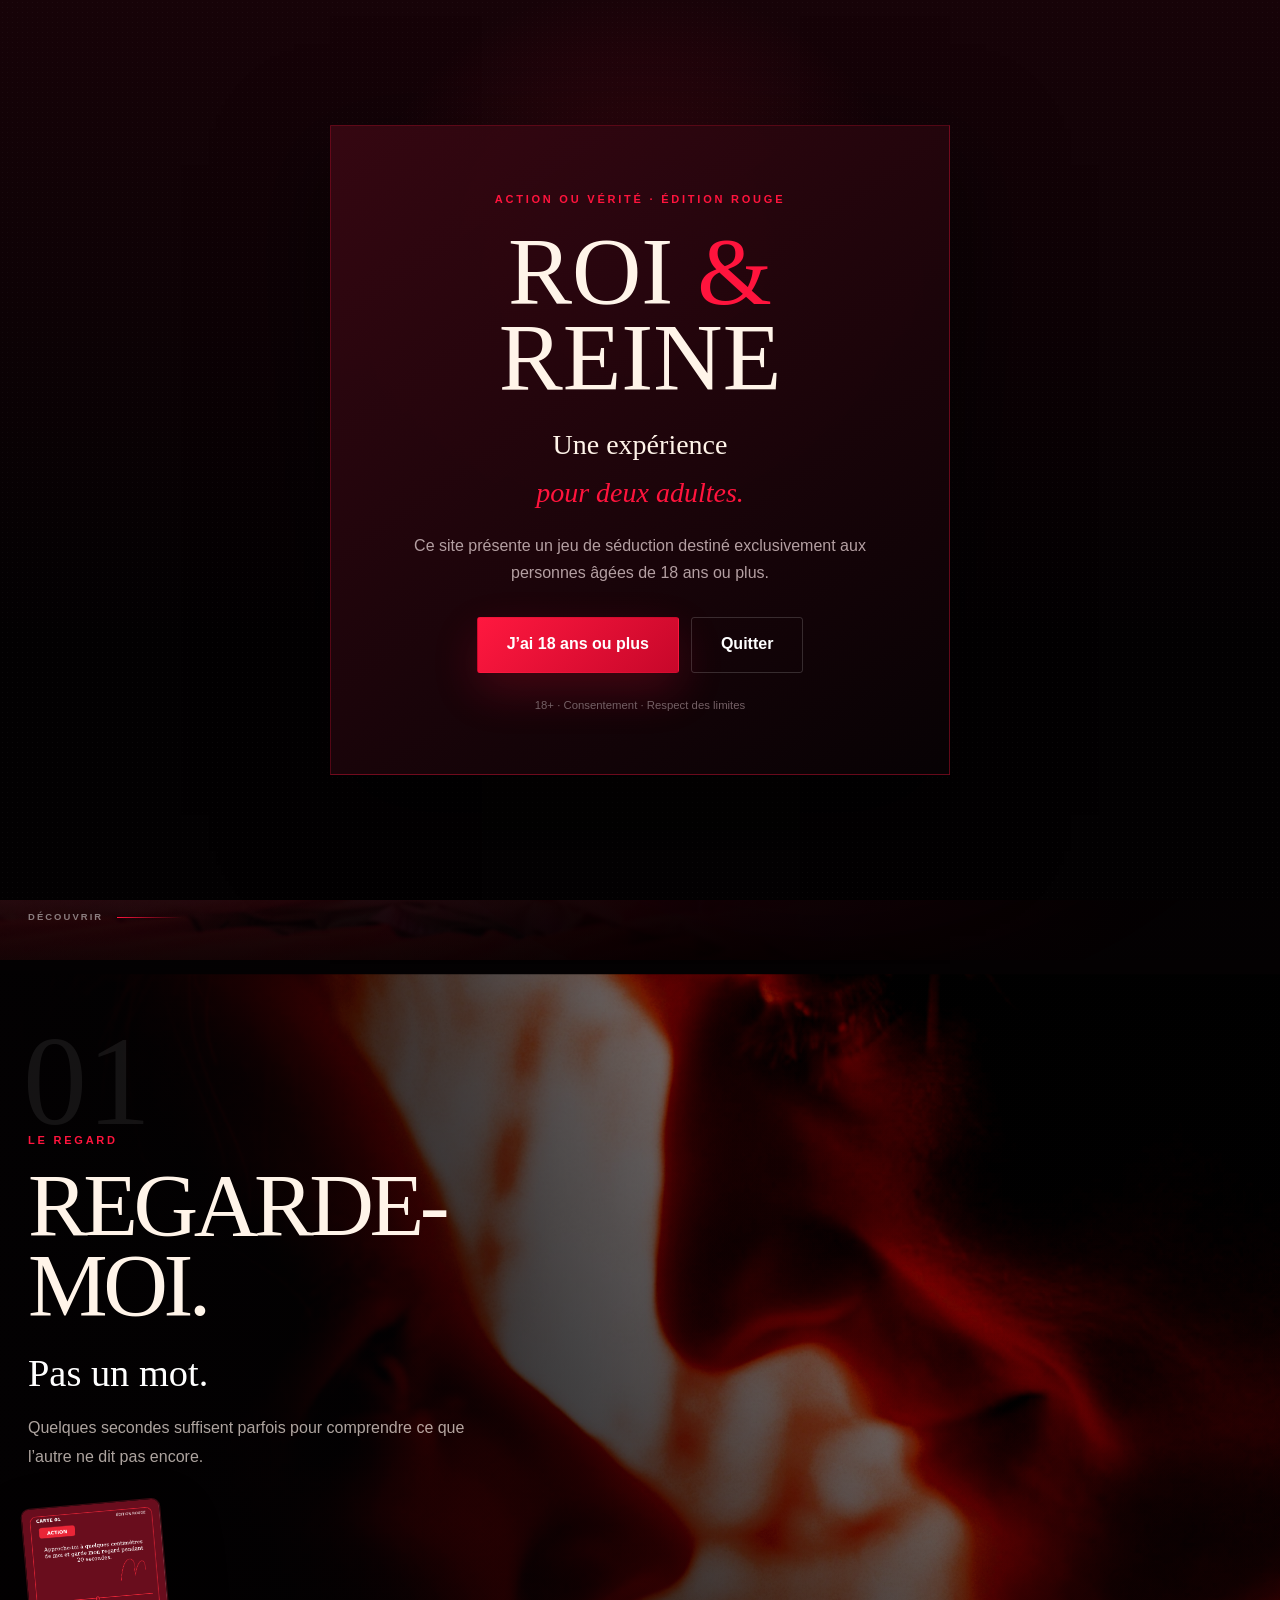
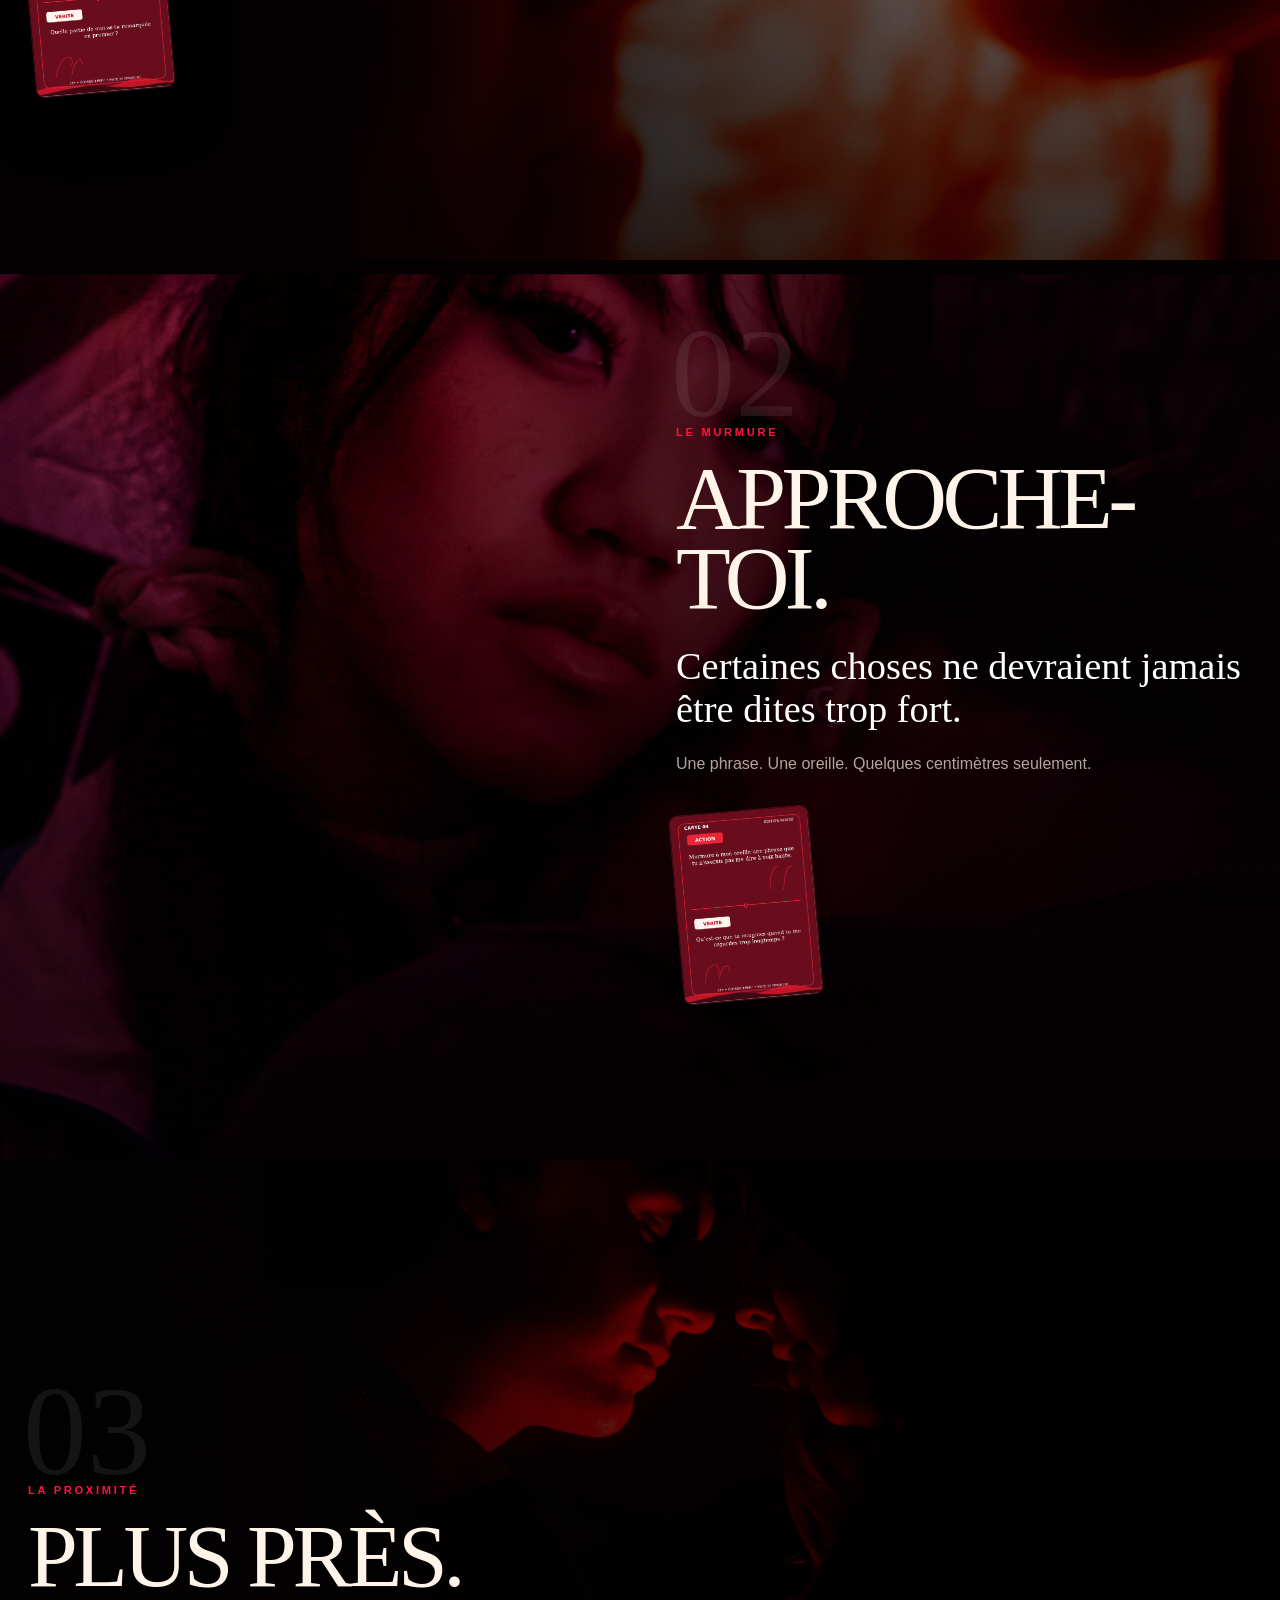
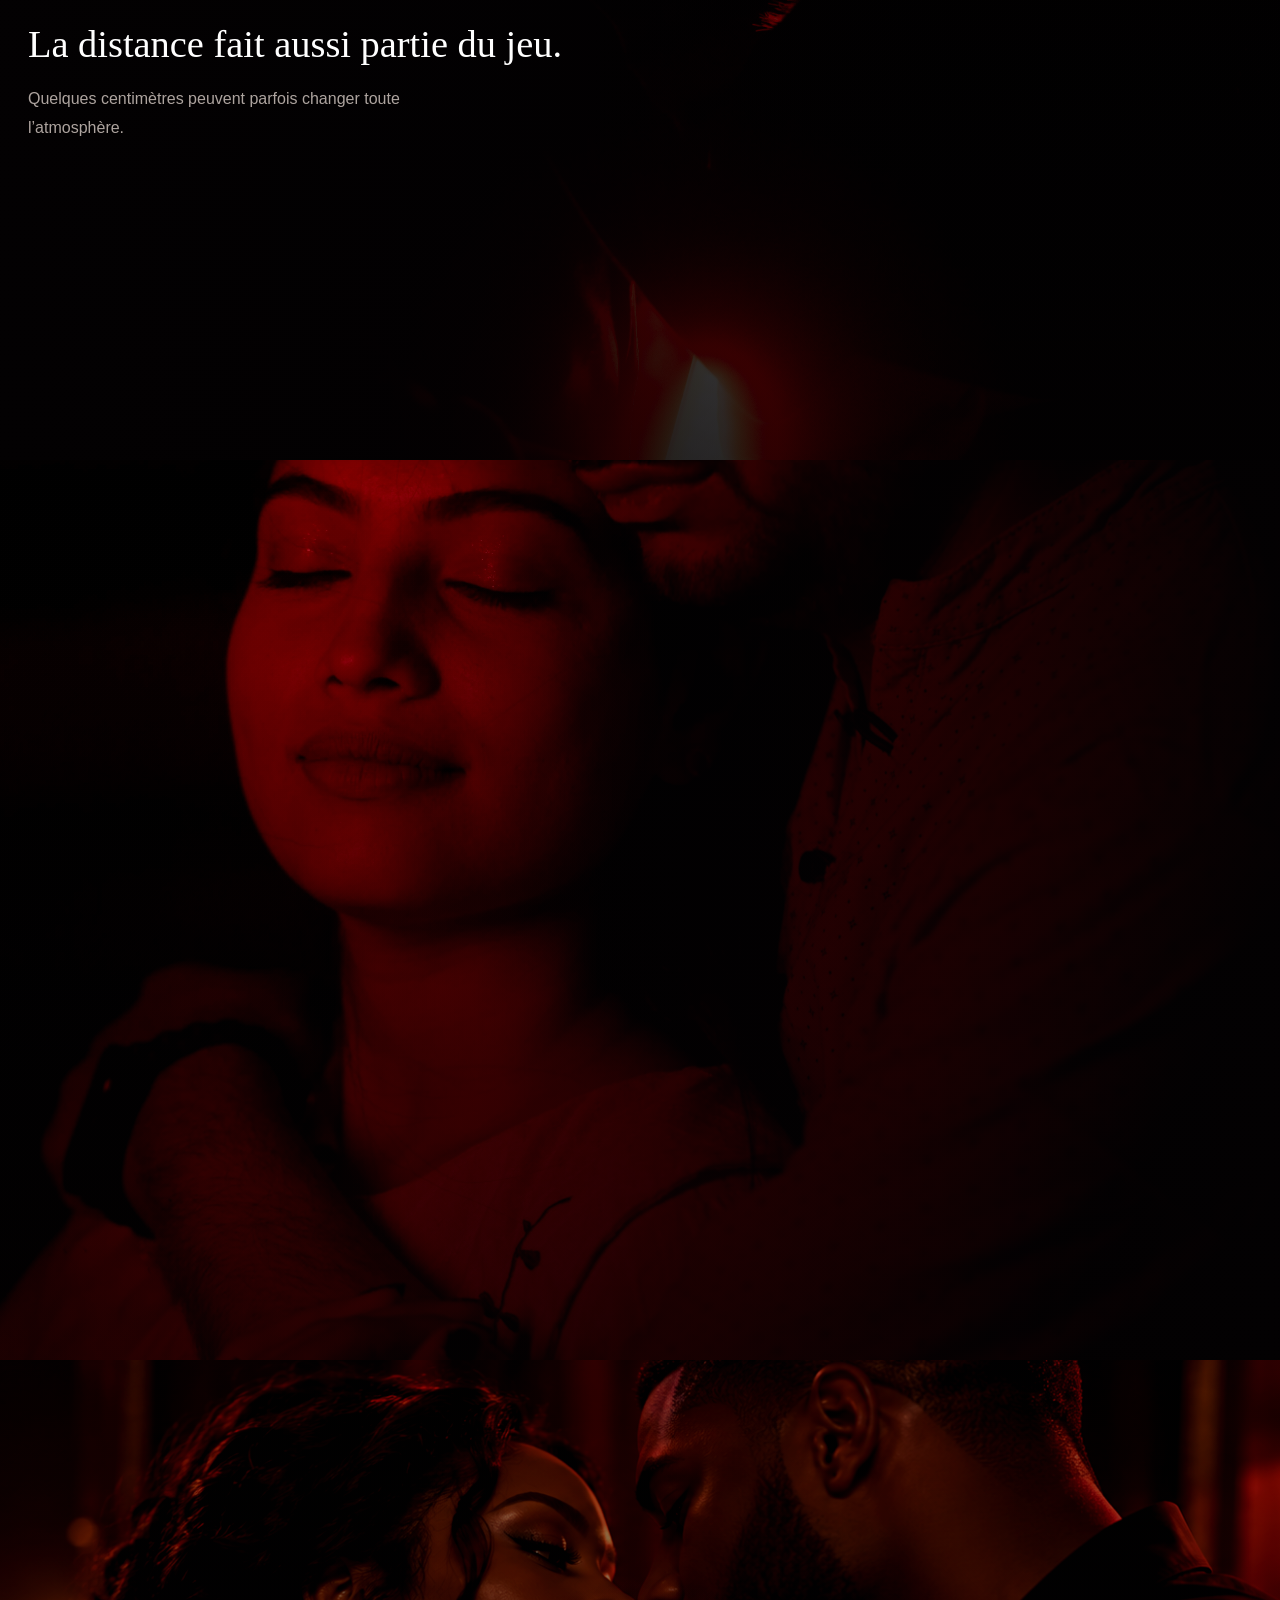
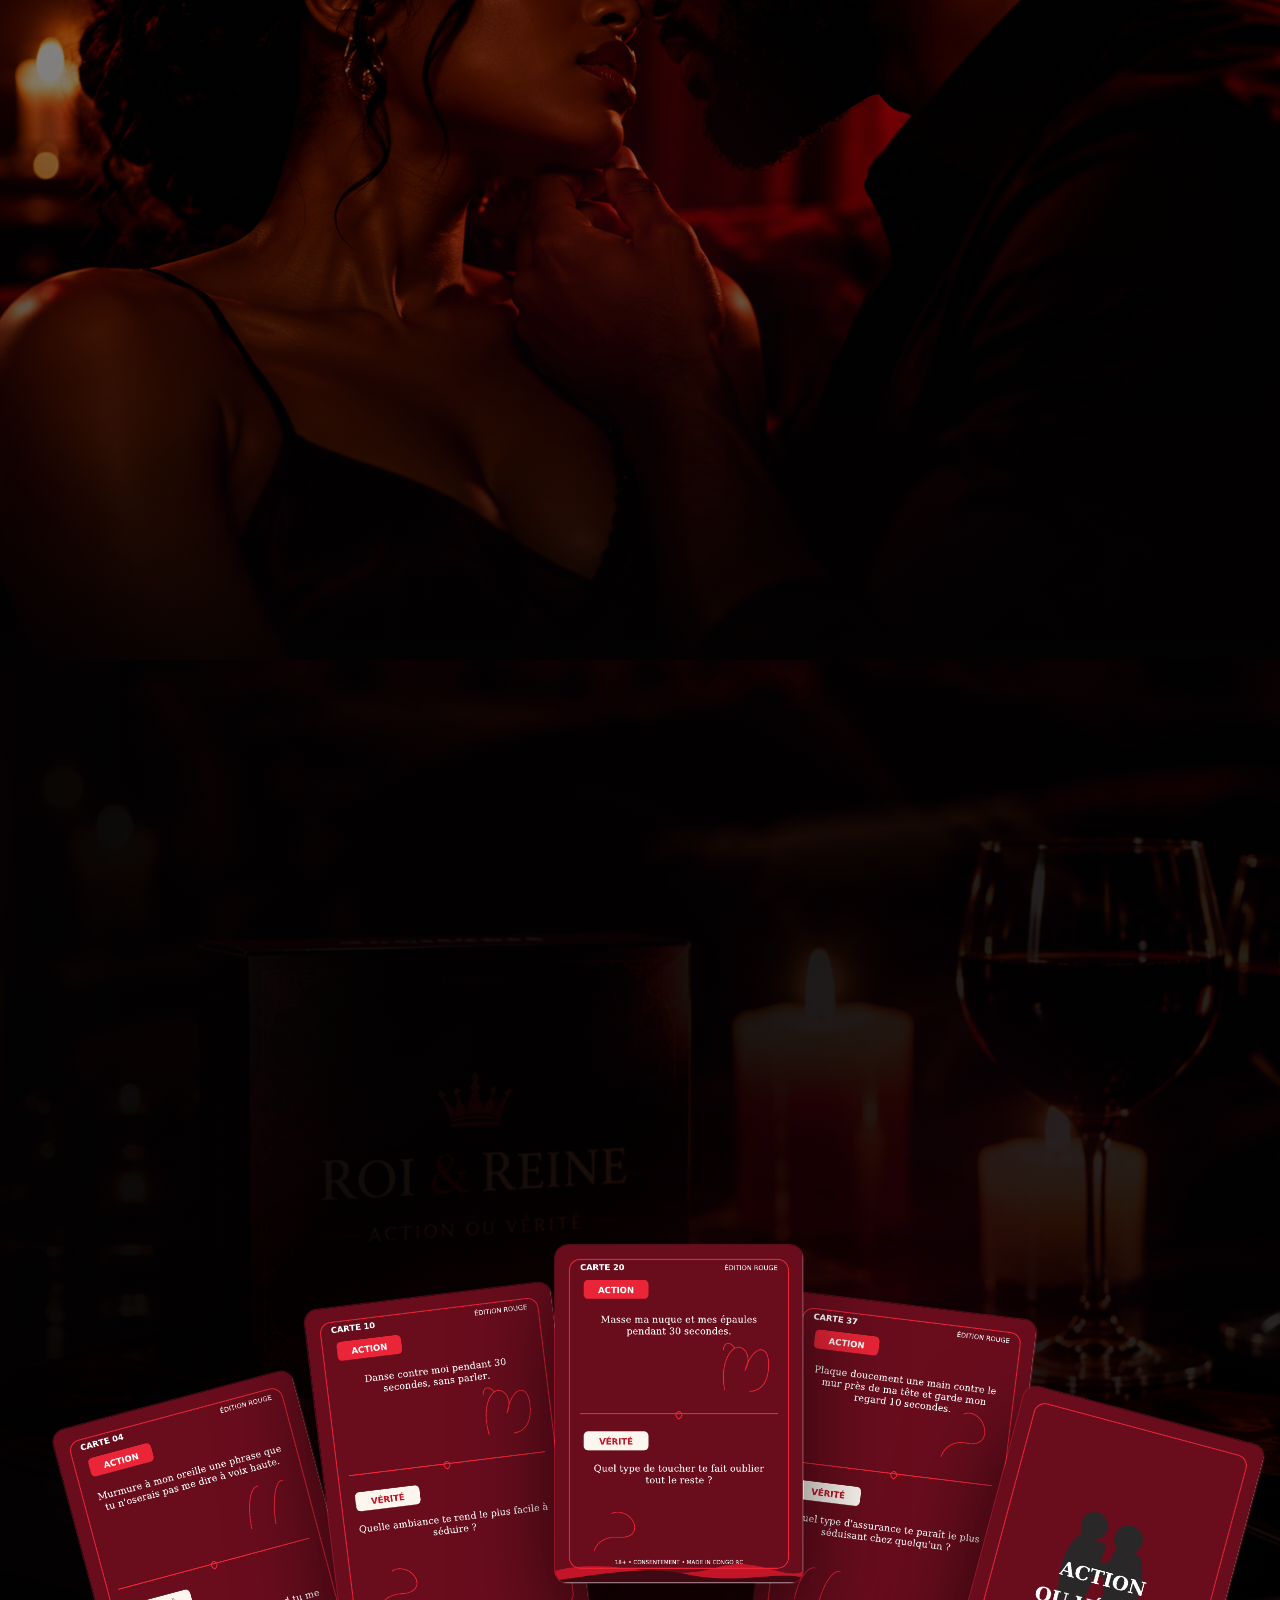
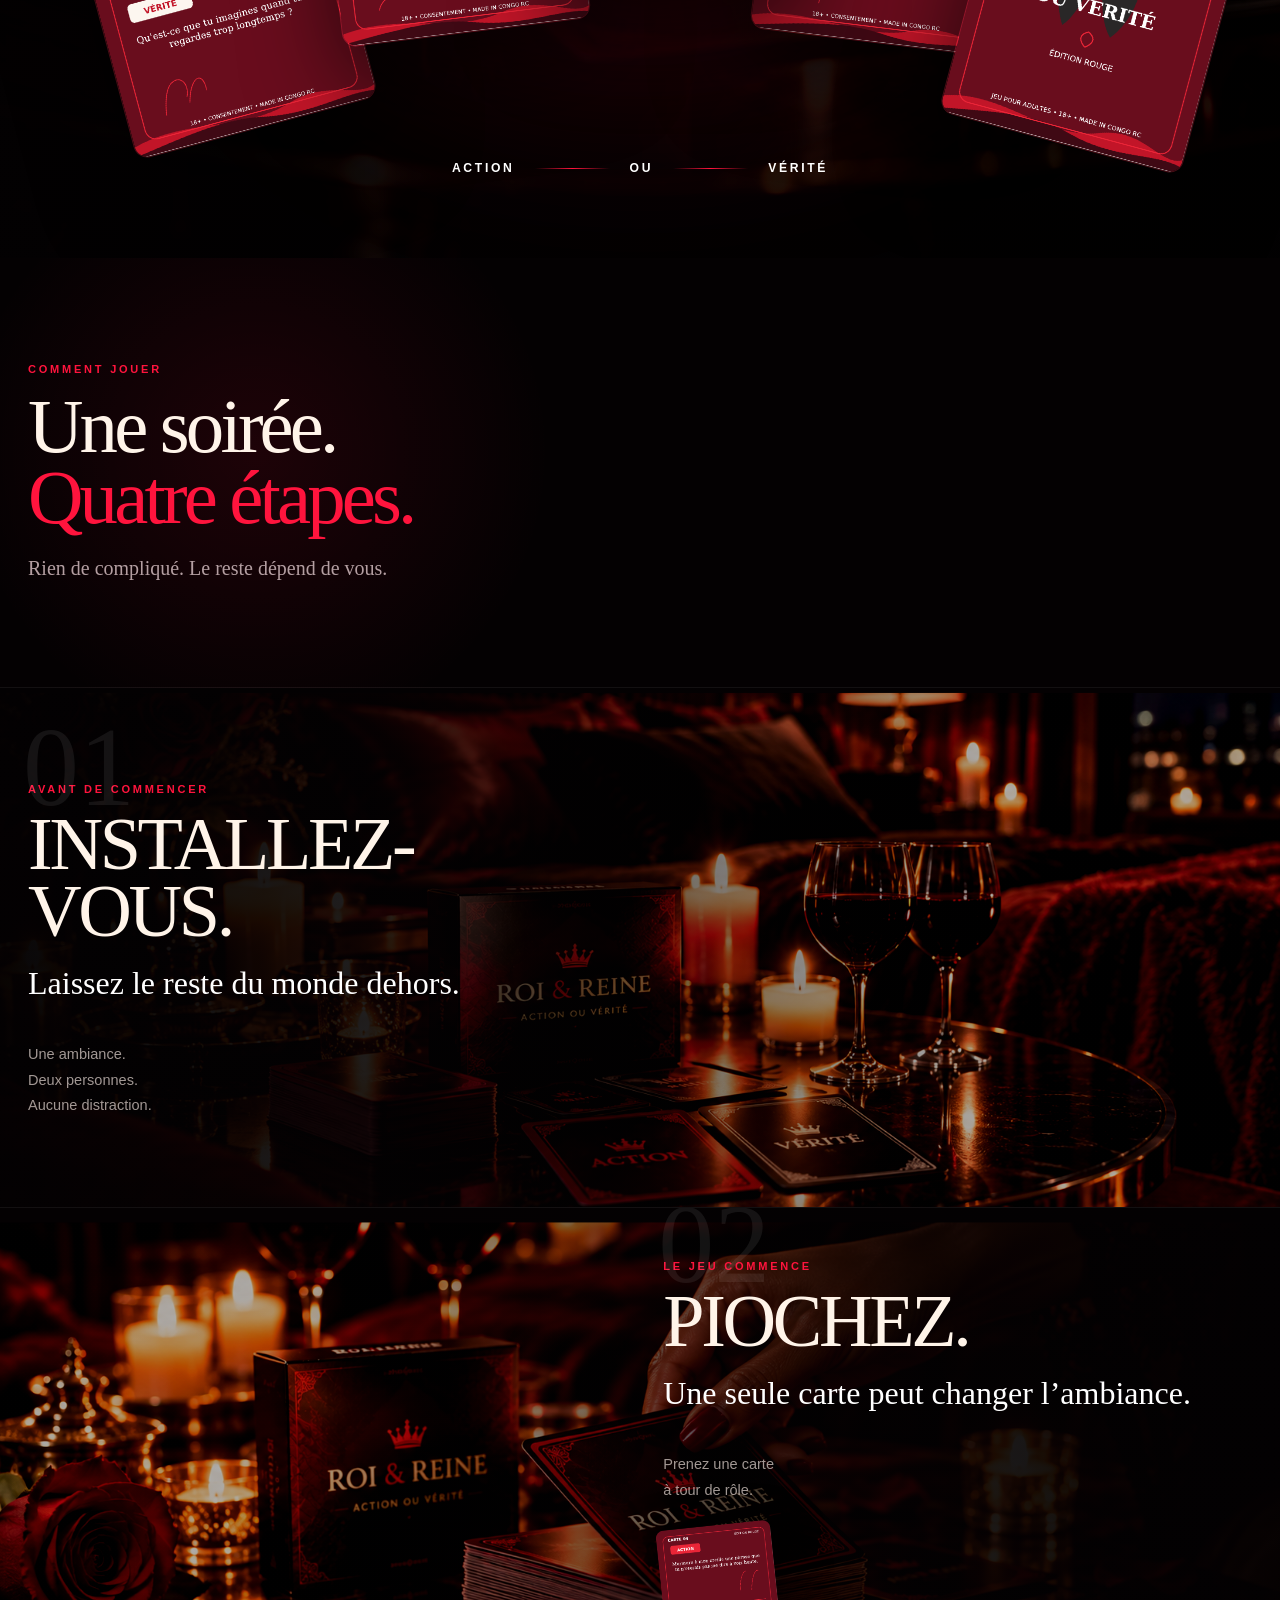
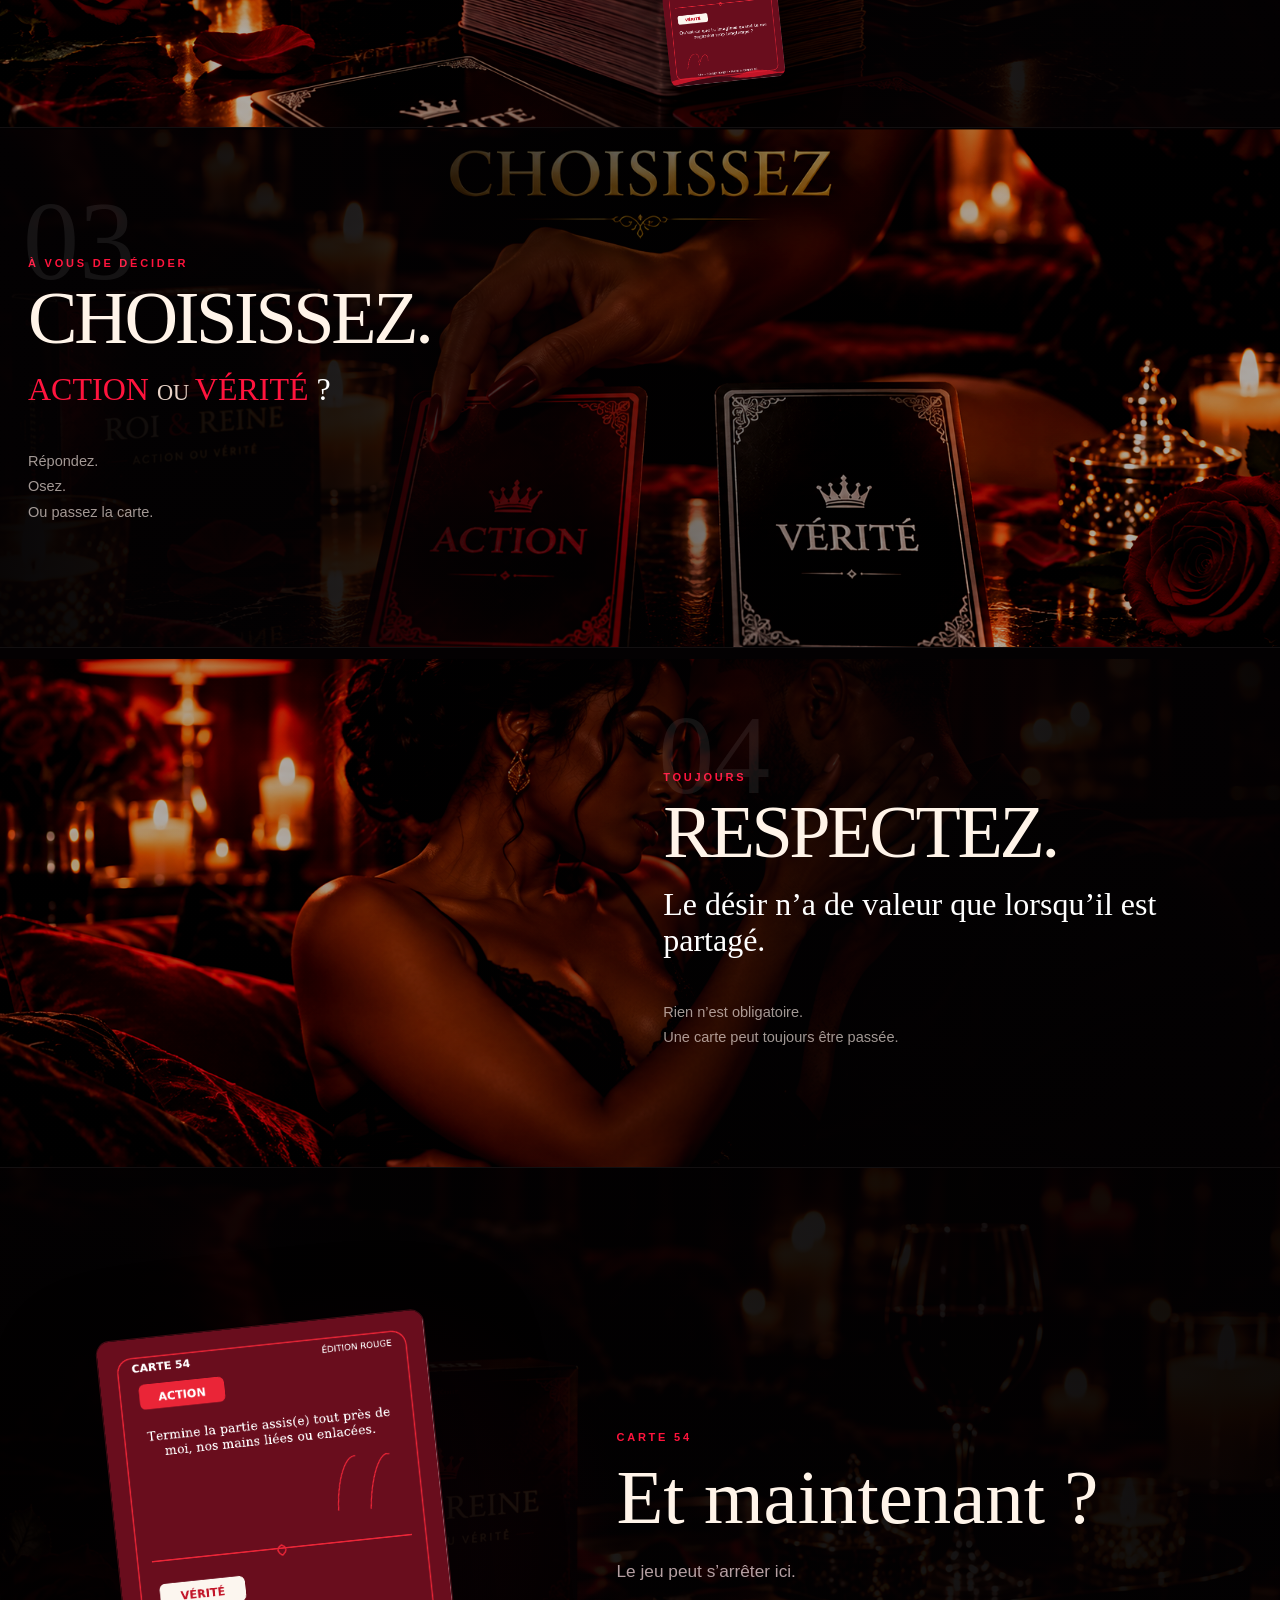
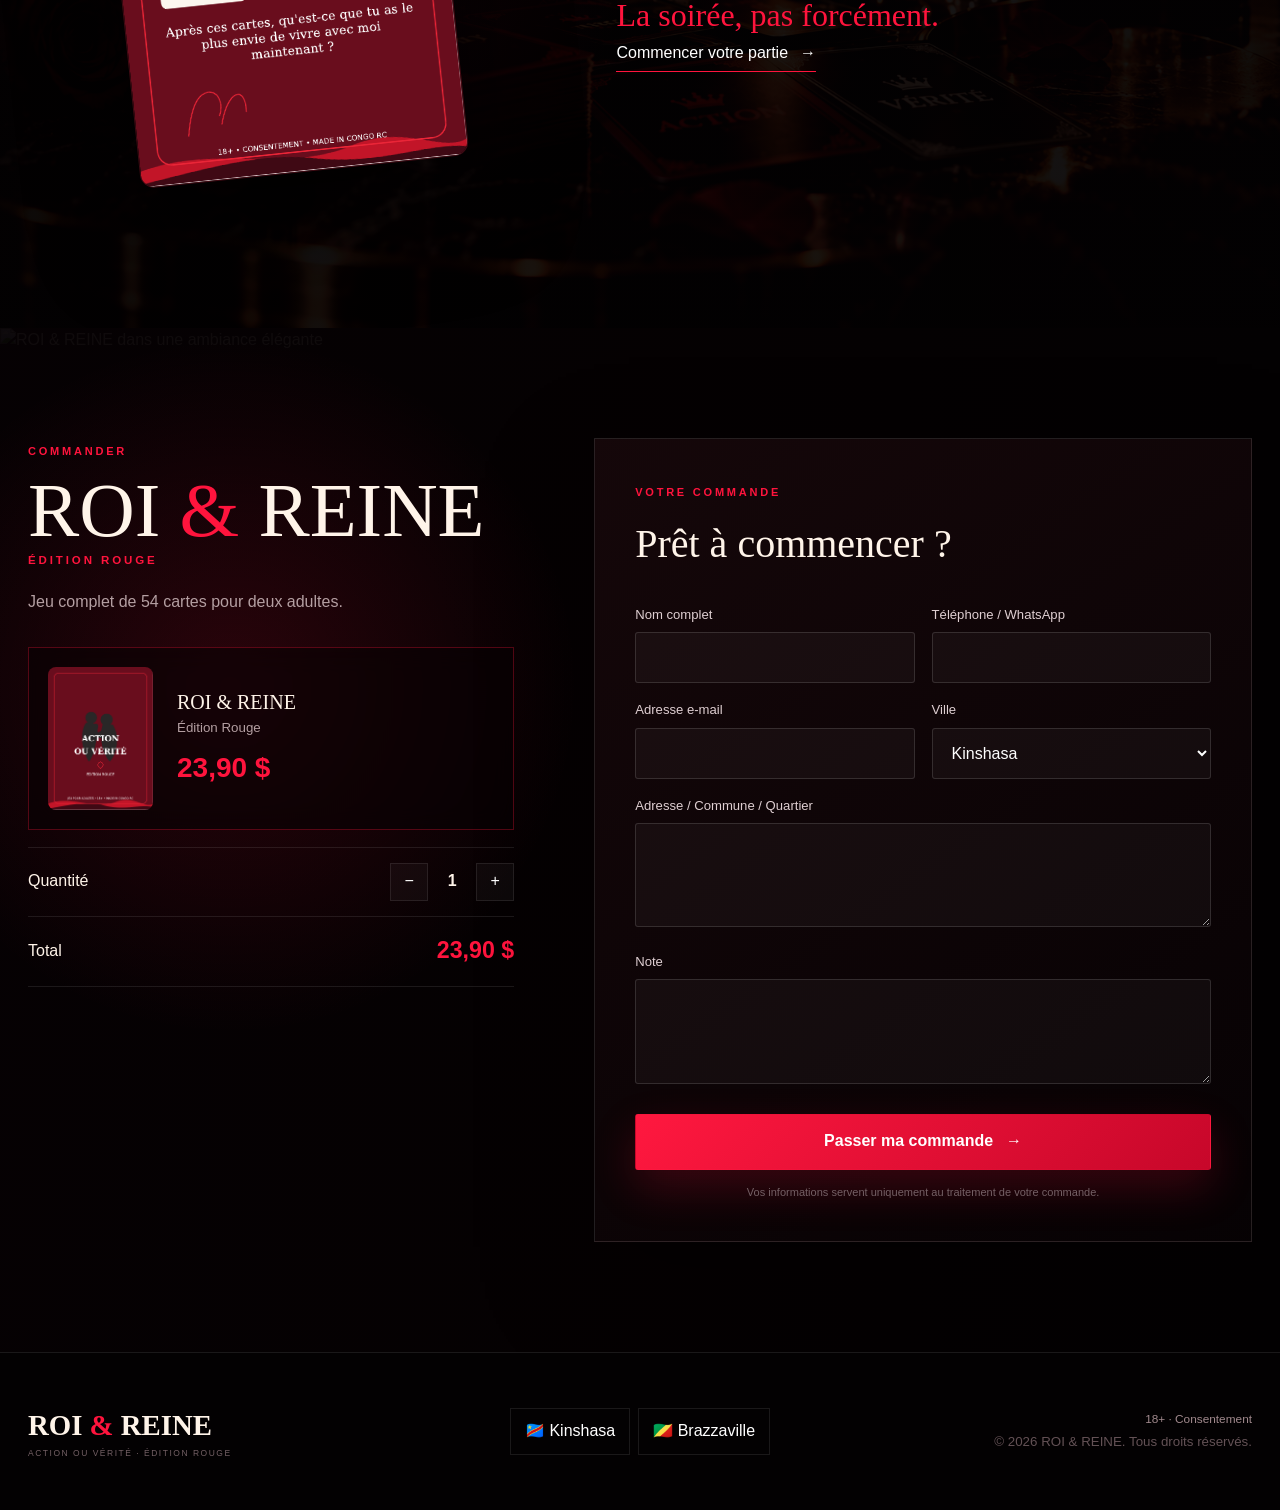
==== index.html @ d7c30ddb "Initial upload ROI & REINE website" ====
<!DOCTYPE html>
<html lang="fr">

<head>

    <meta charset="UTF-8">

    <meta
        name="viewport"
        content="width=device-width, initial-scale=1.0"
    >

    <meta
        name="description"
        content="ROI & REINE — Action ou Vérité, Édition Rouge. Une expérience de séduction pour deux adultes."
    >

    <title>
        ROI & REINE — Édition Rouge
    </title>

    <link
        rel="stylesheet"
        href="style.css"
    >

</head>


<body>


    <!-- =========================================================
         ÉCRAN 18+
    ========================================================== -->

    <div
        class="age-screen"
        id="ageScreen"
    >

        <div class="age-screen-background"></div>

        <div class="age-screen-content">

            <span class="eyebrow">
                ACTION OU VÉRITÉ · ÉDITION ROUGE
            </span>

            <h1>
                ROI
                <span>&</span>
                REINE
            </h1>

            <h2>
                Une expérience
                <em>pour deux adultes.</em>
            </h2>

            <p>
                Ce site présente un jeu de séduction
                destiné exclusivement aux personnes
                âgées de 18 ans ou plus.
            </p>


            <div class="age-buttons">

                <button
                    type="button"
                    id="enterSite"
                    class="button button-red"
                >
                    J’ai 18 ans ou plus
                </button>

                <button
                    type="button"
                    id="leaveSite"
                    class="button button-dark"
                >
                    Quitter
                </button>

            </div>


            <small>
                18+ · Consentement · Respect des limites
            </small>

        </div>

    </div>



    <!-- =========================================================
         NAVIGATION
    ========================================================== -->

    <header
        class="site-header"
        id="siteHeader"
    >


        <a
            href="#accueil"
            class="brand"
        >

            <span class="brand-name">
                ROI
                <strong>&</strong>
                REINE
            </span>

            <span class="brand-edition">
                ACTION OU VÉRITÉ · ÉDITION ROUGE
            </span>

        </a>



        <nav class="desktop-nav">

            <a href="#accueil">
                Accueil
            </a>

            <a href="#regard">
                L’expérience
            </a>

            <a href="#cartes">
                Les cartes
            </a>

            <a href="#jouer">
                Comment jouer
            </a>

            <a href="#commander">
                Commander
            </a>

        </nav>



        <div class="header-actions">

            <button
                type="button"
                id="marketButton"
                class="market-button"
            >
                🇨🇩 Kinshasa
            </button>

            <a
                href="#commander"
                class="header-order-button"
            >
                Commander
            </a>

        </div>



        <button
            type="button"
            id="mobileMenuButton"
            class="mobile-menu-button"
            aria-label="Ouvrir le menu"
        >

            <span></span>
            <span></span>
            <span></span>

        </button>


        <div class="scroll-progress">

            <div id="scrollProgressBar"></div>

        </div>

    </header>



    <!-- =========================================================
         MENU MOBILE
    ========================================================== -->

    <div
        class="mobile-menu"
        id="mobileMenu"
    >

        <div class="mobile-menu-background"></div>


        <div class="mobile-menu-inner">

            <span class="mobile-menu-brand">
                ROI
                <strong>&</strong>
                REINE
            </span>


            <nav>

                <a href="#accueil">
                    <small>01</small>
                    Accueil
                </a>

                <a href="#regard">
                    <small>02</small>
                    L’expérience
                </a>

                <a href="#cartes">
                    <small>03</small>
                    Les cartes
                </a>

                <a href="#jouer">
                    <small>04</small>
                    Comment jouer
                </a>

                <a href="#commander">
                    <small>05</small>
                    Commander
                </a>

            </nav>


            <button
                type="button"
                id="mobileMarketButton"
            >
                🇨🇩 Kinshasa
            </button>

        </div>

    </div>



    <!-- =========================================================
         MARCHÉ
    ========================================================== -->

    <div
        class="market-modal"
        id="marketModal"
    >

        <div class="market-modal-panel">

            <button
                type="button"
                id="marketModalClose"
                class="market-modal-close"
            >
                ×
            </button>


            <span class="eyebrow">
                VOTRE MARCHÉ
            </span>

            <h2>
                Où souhaitez-vous
                recevoir ROI & REINE ?
            </h2>


            <div class="market-grid">


                <button
                    type="button"
                    class="market-choice"
                    data-market="kinshasa"
                >

                    <span class="market-flag">
                        🇨🇩
                    </span>

                    <strong>
                        Kinshasa
                    </strong>

                    <small>
                        République démocratique du Congo
                    </small>

                    <b>
                        23,90 $
                    </b>

                </button>



                <button
                    type="button"
                    class="market-choice"
                    data-market="brazzaville"
                >

                    <span class="market-flag">
                        🇨🇬
                    </span>

                    <strong>
                        Brazzaville
                    </strong>

                    <small>
                        République du Congo
                    </small>

                    <b>
                        13 500 F CFA
                    </b>

                </button>


            </div>

        </div>

    </div>



    <main>


        <!-- =====================================================
             HERO
        ====================================================== -->

        <section
            class="hero"
            id="accueil"
        >


            <div class="full-background">

                <img
                    src="images/hero-couple.jpg"
                    alt="Couple adulte dans une ambiance de séduction"
                >

            </div>


            <div class="hero-overlay"></div>
            <div class="red-light"></div>


            <div class="hero-content">

                <span class="eyebrow">
                    ACTION OU VÉRITÉ · ÉDITION ROUGE
                </span>


                <h1>

                    Ce soir,

                    <span>
                        ne dites
                        pas tout.
                    </span>

                    <em>
                        Jouez.
                    </em>

                </h1>


                <p>
                    54 cartes conçues pour provoquer
                    des regards, des confidences,
                    de la proximité et ces moments
                    que l’on n’ose pas toujours créer soi-même.
                </p>


                <div class="hero-actions">

                    <a
                        href="#commander"
                        class="button button-red"
                    >
                        Commander le jeu
                        <span>→</span>
                    </a>

                    <a
                        href="#regard"
                        class="text-link"
                    >
                        Entrer dans l’expérience
                    </a>

                </div>


                <div class="hero-details">

                    <span>
                        54 cartes
                    </span>

                    <span>
                        2 adultes
                    </span>

                    <span>
                        18+
                    </span>

                    <span>
                        Consentement
                    </span>

                </div>

            </div>



            <div class="hero-cards">

                <img
                    src="images/cards/carte-01-regard.png"
                    class="hero-card hero-card-front"
                    alt="Carte ROI & REINE"
                >

                <img
                    src="images/cards/verso-carte.png"
                    class="hero-card hero-card-back"
                    alt="Verso ROI & REINE"
                >

            </div>



            <div class="scroll-indicator">

                <span>
                    DÉCOUVRIR
                </span>

                <i></i>

            </div>


        </section>



        <!-- =====================================================
             REGARD
        ====================================================== -->

        <section
            class="experience-scene scene-left"
            id="regard"
        >


            <div class="full-background">

                <img
                    src="images/regard.jpg"
                    alt="Deux adultes se regardant intensément"
                >

            </div>


            <div class="scene-overlay"></div>


            <div class="scene-content">

                <span class="scene-number">
                    01
                </span>

                <span class="eyebrow">
                    LE REGARD
                </span>

                <h2>
                    REGARDE-MOI.
                </h2>

                <p class="scene-main">
                    Pas un mot.
                </p>

                <p class="scene-description">
                    Quelques secondes suffisent parfois
                    pour comprendre ce que l’autre
                    ne dit pas encore.
                </p>


                <img
                    src="images/cards/carte-01-regard.png"
                    class="scene-real-card"
                    alt="Carte Regard ROI & REINE"
                >

            </div>


        </section>



        <!-- =====================================================
             MURMURE
        ====================================================== -->

        <section
            class="experience-scene scene-right"
            id="murmure"
        >


            <div class="full-background">

                <img
                    src="images/murmure.jpg"
                    alt="Murmure entre deux adultes"
                >

            </div>


            <div class="scene-overlay"></div>


            <div class="scene-content">

                <span class="scene-number">
                    02
                </span>

                <span class="eyebrow">
                    LE MURMURE
                </span>

                <h2>
                    APPROCHE-TOI.
                </h2>

                <p class="scene-main">
                    Certaines choses
                    ne devraient jamais
                    être dites trop fort.
                </p>

                <p class="scene-description">
                    Une phrase.
                    Une oreille.
                    Quelques centimètres seulement.
                </p>


                <img
                    src="images/cards/carte-04-murmure.png"
                    class="scene-real-card"
                    alt="Carte Murmure ROI & REINE"
                >

            </div>


        </section>



        <!-- =====================================================
             PROXIMITÉ
        ====================================================== -->

        <section
            class="experience-scene scene-left"
            id="proximite"
        >


            <div class="full-background">

                <img
                    src="images/proximite.jpg"
                    alt="Deux adultes très proches"
                >

            </div>


            <div class="scene-overlay"></div>


            <div class="scene-content">

                <span class="scene-number">
                    03
                </span>

                <span class="eyebrow">
                    LA PROXIMITÉ
                </span>

                <h2>
                    PLUS PRÈS.
                </h2>

                <p class="scene-main">
                    La distance
                    fait aussi partie du jeu.
                </p>

                <p class="scene-description">
                    Quelques centimètres
                    peuvent parfois changer
                    toute l’atmosphère.
                </p>

            </div>


        </section>



        <!-- =====================================================
             TOUCHER
        ====================================================== -->

        <section
            class="experience-scene scene-right"
            id="toucher"
        >


            <div class="full-background">

                <img
                    src="images/toucher.jpg"
                    alt="Geste tendre entre deux adultes"
                >

            </div>


            <div class="scene-overlay"></div>


            <div class="scene-content">

                <span class="scene-number">
                    04
                </span>

                <span class="eyebrow">
                    LE TOUCHER
                </span>

                <h2>
                    LENTEMENT.
                </h2>

                <p class="scene-main">
                    Le geste compte
                    autant que l’endroit.
                </p>

                <p class="scene-description">
                    Une main.
                    Une nuque.
                    Une épaule.
                    Et quelques secondes de plus.
                </p>


                <img
                    src="images/cards/carte-20-massage.png"
                    class="scene-real-card"
                    alt="Carte Toucher ROI & REINE"
                >

            </div>


        </section>



        <!-- =====================================================
             TENSION
        ====================================================== -->

        <section
            class="experience-scene scene-center"
            id="tension"
        >


            <div class="full-background">

                <img
                    src="images/tension.png"
                    alt="Deux adultes juste avant un baiser"
                >

            </div>


            <div class="scene-overlay"></div>


            <div class="scene-content">

                <span class="scene-number">
                    05
                </span>

                <span class="eyebrow">
                    LA TENSION
                </span>

                <h2>
                    PAS ENCORE.
                </h2>

                <p class="scene-main">
                    Parfois,
                    l’instant juste avant
                    est le plus puissant.
                </p>

                <p class="scene-description">
                    Laissez la carte décider
                    combien de temps
                    vous devrez encore attendre.
                </p>

            </div>


        </section>



        <!-- =====================================================
             LES CARTES
        ====================================================== -->

        <section
            class="cards-section"
            id="cartes"
        >


            <div class="full-background">

                <img
                    src="images/cartes-table.png"
                    alt="Cartes ROI & REINE posées dans une ambiance de soirée"
                >

            </div>


            <div class="cards-section-overlay"></div>


            <div class="cards-intro">

                <span class="eyebrow">
                    LE JEU
                </span>

                <h2>

                    54 cartes.

                    <span>
                        Aucune soirée identique.
                    </span>

                </h2>

                <p>
                    Chaque carte contient
                    une Action et une Vérité.

                    À vous de choisir
                    jusqu’où vous souhaitez
                    laisser la partie avancer.
                </p>

            </div>



            <div class="cards-fan">

                <img
                    src="images/cards/carte-04-murmure.png"
                    class="fan-card fan-card-1"
                    alt="Carte 04"
                >

                <img
                    src="images/cards/carte-10-danse.png"
                    class="fan-card fan-card-2"
                    alt="Carte 10"
                >

                <img
                    src="images/cards/carte-20-massage.png"
                    class="fan-card fan-card-3"
                    alt="Carte 20"
                >

                <img
                    src="images/cards/carte-37-regard-mur.png"
                    class="fan-card fan-card-4"
                    alt="Carte 37"
                >

                <img
                    src="images/cards/verso-carte.png"
                    class="fan-card fan-card-5"
                    alt="Verso ROI & REINE"
                >

            </div>


            <div class="cards-signature">

                <span>
                    ACTION
                </span>

                <i></i>

                <span>
                    OU
                </span>

                <i></i>

                <span>
                    VÉRITÉ
                </span>

            </div>


        </section>



        <!-- =====================================================
             COMMENT JOUER
        ====================================================== -->

        <section
            class="how-section"
            id="jouer"
        >


            <header class="how-header">


                <span class="eyebrow">
                    COMMENT JOUER
                </span>


                <h2>
                    Une soirée.
                    <span>
                        Quatre étapes.
                    </span>
                </h2>


                <p>
                    Rien de compliqué.
                    Le reste dépend de vous.
                </p>


            </header>



            <!-- =================================================
                 01 — INSTALLEZ-VOUS
            ================================================== -->

            <article class="how-row how-row-left">


                <div class="how-photo">

                    <img
                        src="images/installez-vous.png"
                        alt="Ambiance préparée pour jouer à ROI & REINE"
                    >

                </div>


                <div class="how-row-overlay"></div>


                <div class="how-copy">

                    <span class="how-number">
                        01
                    </span>

                    <span class="eyebrow">
                        AVANT DE COMMENCER
                    </span>

                    <h3>
                        INSTALLEZ-VOUS.
                    </h3>

                    <p>
                        Laissez le reste
                        du monde dehors.
                    </p>

                    <small>
                        Une ambiance.
                        Deux personnes.
                        Aucune distraction.
                    </small>

                </div>


            </article>



            <!-- =================================================
                 02 — PIOCHEZ
            ================================================== -->

            <article class="how-row how-row-right">


                <div class="how-photo">

                    <img
                        src="images/piochez.png"
                        alt="Main piochant une carte ROI & REINE"
                    >

                </div>


                <div class="how-row-overlay"></div>


                <div class="how-copy">

                    <span class="how-number">
                        02
                    </span>

                    <span class="eyebrow">
                        LE JEU COMMENCE
                    </span>

                    <h3>
                        PIOCHEZ.
                    </h3>

                    <p>
                        Une seule carte
                        peut changer l’ambiance.
                    </p>

                    <small>
                        Prenez une carte
                        à tour de rôle.
                    </small>


                    <img
                        src="images/cards/carte-04-murmure.png"
                        class="how-real-card"
                        alt="Carte ROI & REINE"
                    >

                </div>


            </article>



            <!-- =================================================
                 03 — CHOISISSEZ
            ================================================== -->

            <article class="how-row how-row-left">


                <div class="how-photo">

                    <img
                        src="images/choisissez.png"
                        alt="Choix Action ou Vérité"
                    >

                </div>


                <div class="how-row-overlay"></div>


                <div class="how-copy">

                    <span class="how-number">
                        03
                    </span>

                    <span class="eyebrow">
                        À VOUS DE DÉCIDER
                    </span>

                    <h3>
                        CHOISISSEZ.
                    </h3>

                    <p class="choice-question">

                        <strong>
                            ACTION
                        </strong>

                        <span>
                            OU
                        </span>

                        <strong>
                            VÉRITÉ
                        </strong>

                        ?

                    </p>

                    <small>
                        Répondez.
                        Osez.
                        Ou passez la carte.
                    </small>

                </div>


            </article>



            <!-- =================================================
                 04 — RESPECTEZ
            ================================================== -->

            <article class="how-row how-row-right">


                <div class="how-photo">

                    <img
                        src="images/respectez.png"
                        alt="Deux adultes partageant un moment de proximité"
                    >

                </div>


                <div class="how-row-overlay"></div>


                <div class="how-copy">

                    <span class="how-number">
                        04
                    </span>

                    <span class="eyebrow">
                        TOUJOURS
                    </span>

                    <h3>
                        RESPECTEZ.
                    </h3>

                    <p>
                        Le désir n’a de valeur
                        que lorsqu’il est partagé.
                    </p>

                    <small>
                        Rien n’est obligatoire.
                        Une carte peut toujours être passée.
                    </small>

                </div>


            </article>


        </section>



        <!-- =====================================================
             CARTE 54
        ====================================================== -->

        <section class="final-section">


            <div class="full-background">

                <img
                    src="images/fin-soiree.png"
                    alt="Ambiance de fin de soirée"
                >

            </div>


            <div class="final-overlay"></div>



            <div class="final-card">

                <img
                    src="images/cards/carte-54-fin-partie.png"
                    alt="Carte 54 ROI & REINE"
                >

            </div>



            <div class="final-content">

                <span class="eyebrow">
                    CARTE 54
                </span>

                <h2>
                    Et maintenant ?
                </h2>

                <p>
                    Le jeu peut s’arrêter ici.
                </p>

                <strong>
                    La soirée, pas forcément.
                </strong>

                <a
                    href="#commander"
                    class="text-link"
                >
                    Commencer votre partie
                    <span>→</span>
                </a>

            </div>


        </section>



        <!-- =====================================================
             COMMANDE
        ====================================================== -->

        <section
            class="order-section"
            id="commander"
        >


            <div class="full-background">

                <img
                    src="images/commander.jpg"
                    alt="ROI & REINE dans une ambiance élégante"
                >

            </div>


            <div class="order-overlay"></div>



            <div class="order-product">


                <span class="eyebrow">
                    COMMANDER
                </span>


                <h2>
                    ROI
                    <span>&</span>
                    REINE
                </h2>


                <h3>
                    ÉDITION ROUGE
                </h3>


                <p>
                    Jeu complet de 54 cartes
                    pour deux adultes.
                </p>



                <div class="product-card">

                    <img
                        src="images/cards/verso-carte.png"
                        alt="ROI & REINE Édition Rouge"
                    >

                    <div>

                        <span>
                            ROI & REINE
                        </span>

                        <small>
                            Édition Rouge
                        </small>

                        <strong id="productPrice">
                            23,90 $
                        </strong>

                    </div>

                </div>



                <div class="quantity-line">

                    <span>
                        Quantité
                    </span>

                    <div>

                        <button
                            type="button"
                            id="decreaseQuantity"
                        >
                            −
                        </button>

                        <strong id="quantityValue">
                            1
                        </strong>

                        <button
                            type="button"
                            id="increaseQuantity"
                        >
                            +
                        </button>

                    </div>

                </div>



                <div class="total-line">

                    <span>
                        Total
                    </span>

                    <strong id="orderTotal">
                        23,90 $
                    </strong>

                </div>


            </div>



            <form
                class="order-form"
                id="orderForm"
            >


                <span class="eyebrow">
                    VOTRE COMMANDE
                </span>


                <h3>
                    Prêt à commencer ?
                </h3>



                <div class="form-row">


                    <div class="form-group">

                        <label for="fullName">
                            Nom complet
                        </label>

                        <input
                            type="text"
                            id="fullName"
                            required
                        >

                    </div>


                    <div class="form-group">

                        <label for="phone">
                            Téléphone / WhatsApp
                        </label>

                        <input
                            type="tel"
                            id="phone"
                            required
                        >

                    </div>


                </div>



                <div class="form-row">


                    <div class="form-group">

                        <label for="email">
                            Adresse e-mail
                        </label>

                        <input
                            type="email"
                            id="email"
                        >

                    </div>


                    <div class="form-group">

                        <label for="city">
                            Ville
                        </label>

                        <select id="city">

                            <option value="Kinshasa">
                                Kinshasa
                            </option>

                            <option value="Brazzaville">
                                Brazzaville
                            </option>

                        </select>

                    </div>


                </div>



                <div class="form-group">

                    <label for="address">
                        Adresse / Commune / Quartier
                    </label>

                    <textarea
                        id="address"
                        rows="3"
                        required
                    ></textarea>

                </div>



                <div class="form-group">

                    <label for="note">
                        Note
                    </label>

                    <textarea
                        id="note"
                        rows="3"
                    ></textarea>

                </div>



                <button
                    type="submit"
                    class="button button-red order-submit"
                >
                    Passer ma commande
                    <span>→</span>
                </button>


                <small class="privacy-note">
                    Vos informations servent uniquement
                    au traitement de votre commande.
                </small>


            </form>


        </section>


    </main>



    <!-- =========================================================
         FOOTER
    ========================================================== -->

    <footer class="site-footer">


        <div class="footer-brand">

            <strong>
                ROI
                <span>&</span>
                REINE
            </strong>

            <small>
                ACTION OU VÉRITÉ · ÉDITION ROUGE
            </small>

        </div>



        <div class="footer-markets">

            <button
                type="button"
                data-footer-market="kinshasa"
            >
                🇨🇩 Kinshasa
            </button>

            <button
                type="button"
                data-footer-market="brazzaville"
            >
                🇨🇬 Brazzaville
            </button>

        </div>



        <div class="footer-info">

            <span>
                18+ · Consentement
            </span>

            <small>
                © 2026 ROI & REINE.
                Tous droits réservés.
            </small>

        </div>


    </footer>



    <script src="script.js"></script>


</body>

</html>
---- style.css ----
/* ============================================================
   ROI & REINE — ÉDITION ROUGE
   Séduction adulte • Cinéma • Luxe • Mystère
============================================================ */

:root {
    --black: #030102;
    --black-soft: #080304;
    --wine: #190307;
    --wine-deep: #29040c;

    --red: #d90930;
    --red-hot: #ff143d;
    --red-dark: #92051e;

    --ivory: #fff4e9;
    --cream: #e8d3c7;
    --white: #ffffff;

    --muted: #b49fa2;
    --muted-dark: #746065;

    --border: rgba(255, 255, 255, 0.09);
    --border-light: rgba(255, 255, 255, 0.16);
    --red-border: rgba(255, 20, 61, 0.30);

    --max-width: 1360px;
    --header-height: 82px;

    --shadow:
        0 40px 100px rgba(0, 0, 0, 0.65);
}


/* ============================================================
   RESET
============================================================ */

* {
    box-sizing: border-box;
    margin: 0;
    padding: 0;
}

html {
    scroll-behavior: smooth;
}

body {
    min-height: 100vh;
    overflow-x: hidden;

    background: var(--black);
    color: var(--ivory);

    font-family:
        Arial,
        Helvetica,
        sans-serif;

    line-height: 1.55;
}

body.no-scroll {
    overflow: hidden;
}

img {
    display: block;
    width: 100%;
}

a {
    color: inherit;
    text-decoration: none;
}

button,
input,
textarea,
select {
    font: inherit;
}

button {
    cursor: pointer;
}

::selection {
    color: white;
    background: var(--red-hot);
}


/* ============================================================
   TYPOGRAPHIE
============================================================ */

h1,
h2,
h3 {
    font-family:
        Georgia,
        "Times New Roman",
        serif;

    font-weight: 400;
}

.eyebrow {
    display: inline-block;

    color: var(--red-hot);

    font-size: 0.69rem;
    font-weight: 800;

    letter-spacing: 0.25em;
    text-transform: uppercase;
}


/* ============================================================
   BOUTONS
============================================================ */

.button {
    min-height: 56px;

    display: inline-flex;
    align-items: center;
    justify-content: center;

    gap: 13px;

    padding: 0 29px;

    border-radius: 3px;

    font-weight: 800;

    transition:
        transform 0.3s ease,
        box-shadow 0.3s ease,
        border-color 0.3s ease,
        background 0.3s ease;
}

.button-red {
    border: 1px solid transparent;

    color: white;

    background:
        linear-gradient(
            135deg,
            #ff183f,
            #c7072a
        );

    box-shadow:
        0 18px 45px rgba(255, 20, 60, 0.20);
}

.button-red:hover {
    transform: translateY(-3px);

    box-shadow:
        0 27px 65px rgba(255, 20, 60, 0.35);
}

.button-dark {
    border: 1px solid var(--border-light);

    color: white;

    background: transparent;
}

.button-dark:hover {
    border-color: var(--red-hot);

    background:
        rgba(255, 20, 60, 0.06);
}


/* ============================================================
   ÉCRAN 18+
============================================================ */

.age-screen {
    position: fixed;
    inset: 0;

    z-index: 10000;

    display: flex;
    align-items: center;
    justify-content: center;

    padding: 24px;

    background: #030102;
}

.age-screen-background {
    position: absolute;
    inset: 0;

    background:
        radial-gradient(
            circle at 50% 30%,
            rgba(255, 18, 58, 0.18),
            transparent 32%
        ),
        linear-gradient(
            180deg,
            #170308,
            #030102 70%
        );
}

.age-screen-background::after {
    content: "";

    position: absolute;
    inset: 0;

    opacity: 0.11;

    background-image:
        radial-gradient(
            rgba(255,255,255,0.28) 0.45px,
            transparent 0.45px
        );

    background-size: 5px 5px;
}

.age-screen-content {
    position: relative;
    z-index: 2;

    width: min(100%, 620px);

    padding: 60px 50px;

    text-align: center;

    border: 1px solid var(--red-border);

    background:
        linear-gradient(
            145deg,
            rgba(55, 7, 18, 0.95),
            rgba(7, 2, 4, 0.98)
        );

    box-shadow: var(--shadow);
}

.age-screen-content h1 {
    margin-top: 18px;

    font-size:
        clamp(
            3.6rem,
            9vw,
            6rem
        );

    line-height: 0.9;
}

.age-screen-content h1 span {
    color: var(--red-hot);
}

.age-screen-content h2 {
    margin-top: 22px;

    font-size: 1.75rem;
}

.age-screen-content h2 em {
    display: block;

    margin-top: 4px;

    color: var(--red-hot);

    font-weight: 400;
}

.age-screen-content > p {
    max-width: 460px;

    margin: 18px auto 0;

    color: var(--muted);

    line-height: 1.7;
}

.age-buttons {
    display: flex;
    justify-content: center;

    gap: 12px;

    flex-wrap: wrap;

    margin-top: 30px;
}

.age-screen-content > small {
    display: block;

    margin-top: 24px;

    color: var(--muted-dark);

    font-size: 0.71rem;
}


/* ============================================================
   NAVIGATION
============================================================ */

.site-header {
    position: fixed;

    top: 0;
    left: 0;
    right: 0;

    z-index: 3000;

    height: var(--header-height);

    display: flex;
    align-items: center;

    gap: 34px;

    padding:
        0
        max(
            28px,
            calc((100vw - var(--max-width)) / 2)
        );

    background:
        linear-gradient(
            180deg,
            rgba(3, 1, 2, 0.94),
            rgba(3, 1, 2, 0.65),
            transparent
        );

    transition:
        background 0.35s ease,
        backdrop-filter 0.35s ease;
}

.site-header.scrolled {
    background:
        rgba(4, 1, 2, 0.92);

    backdrop-filter: blur(18px);

    border-bottom:
        1px solid rgba(255, 255, 255, 0.06);
}

.brand {
    display: flex;
    flex-direction: column;

    flex-shrink: 0;
}

.brand-name {
    font-family: Georgia, serif;

    font-size: 1.75rem;
}

.brand-name strong {
    color: var(--red-hot);

    font-weight: 400;
}

.brand-edition {
    margin-top: -2px;

    color: var(--cream);

    font-size: 0.46rem;

    letter-spacing: 0.19em;
}

.desktop-nav {
    display: flex;
    align-items: center;

    gap: 30px;

    margin-left: auto;
}

.desktop-nav a {
    position: relative;

    padding: 10px 0;

    color: #d8cbcd;

    font-family: Georgia, serif;

    font-size: 0.91rem;

    transition: color 0.25s ease;
}

.desktop-nav a::after {
    content: "";

    position: absolute;

    left: 50%;
    bottom: 0;

    width: 0;
    height: 2px;

    transform:
        translateX(-50%);

    background: var(--red-hot);

    transition:
        width 0.25s ease;
}

.desktop-nav a:hover {
    color: white;
}

.desktop-nav a:hover::after {
    width: 100%;
}

.header-actions {
    display: flex;
    align-items: center;

    gap: 10px;
}

.market-button {
    min-height: 42px;

    padding: 0 15px;

    color: white;

    border:
        1px solid rgba(255,255,255,0.16);

    border-radius: 3px;

    background:
        rgba(255,255,255,0.035);
}

.header-order-button {
    min-height: 42px;

    display: flex;
    align-items: center;

    padding: 0 19px;

    color: white;

    border-radius: 3px;

    background: var(--red-hot);

    font-size: 0.84rem;
    font-weight: 800;

    box-shadow:
        0 12px 30px rgba(255,20,58,0.18);
}


/* ============================================================
   MOBILE BUTTON
============================================================ */

.mobile-menu-button {
    display: none;

    width: 46px;
    height: 46px;

    margin-left: auto;

    flex-direction: column;
    align-items: center;
    justify-content: center;

    gap: 6px;

    border: 0;

    background: transparent;
}

.mobile-menu-button span {
    width: 28px;
    height: 2px;

    background: white;

    transition:
        0.3s ease;
}

.mobile-menu-button.active span:nth-child(1) {
    transform:
        translateY(8px)
        rotate(45deg);
}

.mobile-menu-button.active span:nth-child(2) {
    opacity: 0;
}

.mobile-menu-button.active span:nth-child(3) {
    transform:
        translateY(-8px)
        rotate(-45deg);
}


/* ============================================================
   PROGRESSION
============================================================ */

.scroll-progress {
    position: absolute;

    left: 0;
    right: 0;
    bottom: 0;

    height: 2px;

    background:
        rgba(255,255,255,0.025);
}

#scrollProgressBar {
    width: 0;
    height: 100%;

    background:
        linear-gradient(
            90deg,
            #87051c,
            var(--red-hot),
            #ff7189
        );
}


/* ============================================================
   MENU MOBILE
============================================================ */

.mobile-menu {
    position: fixed;
    inset: 0;

    z-index: 2500;

    visibility: hidden;
    opacity: 0;

    transition:
        opacity 0.35s ease,
        visibility 0.35s ease;
}

.mobile-menu.active {
    visibility: visible;
    opacity: 1;
}

.mobile-menu-background {
    position: absolute;
    inset: 0;

    background:
        radial-gradient(
            circle at 80% 15%,
            rgba(255,20,60,0.14),
            transparent 30%
        ),
        #050203;
}

.mobile-menu-inner {
    position: relative;
    z-index: 2;

    height: 100%;

    display: flex;
    flex-direction: column;
    justify-content: center;

    padding: 100px 28px 45px;
}

.mobile-menu-brand {
    position: absolute;

    top: 32px;
    left: 28px;

    font-family: Georgia, serif;

    font-size: 1.9rem;
}

.mobile-menu-brand strong {
    color: var(--red-hot);
}

.mobile-menu nav {
    display: flex;
    flex-direction: column;
}

.mobile-menu nav a {
    display: flex;
    align-items: baseline;

    gap: 17px;

    padding: 15px 0;

    border-bottom:
        1px solid rgba(255,255,255,0.08);

    font-family: Georgia, serif;

    font-size:
        clamp(
            2.2rem,
            9vw,
            4rem
        );
}

.mobile-menu nav a small {
    color: var(--red-hot);

    font-family: Arial, sans-serif;

    font-size: 0.63rem;

    letter-spacing: 0.12em;
}

#mobileMarketButton {
    margin-top: 30px;

    min-height: 50px;

    color: white;

    border:
        1px solid var(--border);

    background: transparent;
}


/* ============================================================
   MARKET MODAL
============================================================ */

.market-modal {
    position: fixed;
    inset: 0;

    z-index: 5000;

    display: none;

    align-items: center;
    justify-content: center;

    padding: 24px;

    background:
        rgba(0,0,0,0.84);

    backdrop-filter: blur(15px);
}

.market-modal.active {
    display: flex;
}

.market-modal-panel {
    position: relative;

    width: min(100%, 730px);

    padding: 48px;

    border:
        1px solid var(--red-border);

    background:
        linear-gradient(
            145deg,
            #27050e,
            #080304
        );

    box-shadow: var(--shadow);
}

.market-modal-close {
    position: absolute;

    top: 17px;
    right: 20px;

    width: 40px;
    height: 40px;

    color: white;

    border: 0;

    background: transparent;

    font-size: 2rem;
}

.market-modal-panel h2 {
    max-width: 560px;

    margin-top: 14px;

    font-size:
        clamp(
            2.5rem,
            6vw,
            4.4rem
        );

    line-height: 0.98;
}

.market-grid {
    display: grid;

    grid-template-columns:
        repeat(2, 1fr);

    gap: 15px;

    margin-top: 32px;
}

.market-choice {
    min-height: 185px;

    display: flex;
    flex-direction: column;

    align-items: flex-start;

    padding: 24px;

    color: white;

    border:
        1px solid var(--border);

    background:
        rgba(255,255,255,0.025);

    text-align: left;

    transition:
        transform 0.3s ease,
        border-color 0.3s ease;
}

.market-choice:hover {
    transform:
        translateY(-5px);

    border-color:
        var(--red-hot);
}

.market-flag {
    font-size: 2.3rem;
}

.market-choice strong {
    margin-top: 18px;

    font-size: 1.2rem;
}

.market-choice small {
    color: var(--muted);
}

.market-choice b {
    margin-top: auto;

    padding-top: 12px;

    color: var(--red-hot);

    font-size: 1.3rem;
}


/* ============================================================
   FONDS PLEIN ÉCRAN
============================================================ */

.full-background {
    position: absolute;
    inset: 0;
}

.full-background img {
    width: 100%;
    height: 100%;

    object-fit: cover;
}


/* ============================================================
   HERO
============================================================ */

.hero {
    position: relative;

    min-height: 100vh;
    height: 960px;

    display: flex;
    align-items: center;

    overflow: hidden;

    background: #040102;
}

.hero
.full-background img {
    filter:
        brightness(0.80)
        contrast(1.10)
        saturate(1.12);
}

.hero-overlay {
    position: absolute;
    inset: 0;

    background:
        linear-gradient(
            90deg,
            rgba(3,1,2,0.16) 0%,
            rgba(3,1,2,0.26) 30%,
            rgba(3,1,2,0.75) 58%,
            rgba(3,1,2,0.98) 88%
        ),
        linear-gradient(
            180deg,
            rgba(3,1,2,0.08),
            rgba(3,1,2,0.10) 55%,
            rgba(3,1,2,0.90)
        );
}

.red-light {
    position: absolute;

    right: 10%;
    top: 14%;

    width: 650px;
    height: 650px;

    border-radius: 50%;

    background:
        rgba(255,18,58,0.13);

    filter:
        blur(125px);
}

.hero-content {
    position: relative;
    z-index: 5;

    width: min(680px, 52%);

    margin-left: auto;

    margin-right:
        max(
            350px,
            calc(
                (100vw - var(--max-width))
                / 2
                + 270px
            )
        );
}

.hero-content h1 {
    margin-top: 18px;

    font-size:
        clamp(
            4.4rem,
            7vw,
            8.2rem
        );

    line-height: 0.88;

    letter-spacing: -0.055em;
}

.hero-content h1 span {
    display: block;

    color: white;
}

.hero-content h1 em {
    display: block;

    margin-top: 7px;

    color: var(--red-hot);

    font-weight: 400;
}

.hero-content > p {
    max-width: 600px;

    margin-top: 28px;

    color:
        rgba(255,241,234,0.78);

    font-size: 1.06rem;

    line-height: 1.85;
}

.hero-actions {
    display: flex;
    align-items: center;

    gap: 24px;

    flex-wrap: wrap;

    margin-top: 33px;
}

.text-link {
    position: relative;

    display: inline-flex;
    align-items: center;

    gap: 12px;

    padding-bottom: 6px;

    color: white;
}

.text-link::after {
    content: "";

    position: absolute;

    left: 0;
    right: 0;
    bottom: 0;

    height: 1px;

    background: var(--red-hot);
}

.hero-details {
    display: flex;

    gap: 27px;

    flex-wrap: wrap;

    margin-top: 43px;

    color:
        rgba(255,255,255,0.62);

    font-size: 0.69rem;
    font-weight: 700;

    letter-spacing: 0.09em;

    text-transform: uppercase;
}

.hero-details span {
    position: relative;
}

.hero-details span:not(:last-child)::after {
    content: "•";

    position: absolute;

    right: -16px;

    color: var(--red-hot);
}


/* ============================================================
   HERO CARDS
============================================================ */

.hero-cards {
    position: absolute;

    z-index: 6;

    top: 180px;

    right:
        max(
            28px,
            calc((100vw - var(--max-width)) / 2)
        );

    width: 310px;
    height: 500px;
}

.hero-cards::before {
    content: "";

    position: absolute;

    left: 45px;
    top: 70px;

    width: 260px;
    height: 260px;

    border-radius: 50%;

    background:
        rgba(255,20,60,0.20);

    filter: blur(85px);
}

.hero-card {
    position: absolute;

    width: 220px;

    border-radius: 13px;

    border:
        1px solid rgba(255,45,75,0.27);

    box-shadow:
        0 40px 90px rgba(0,0,0,0.65);
}

.hero-card-front {
    left: 0;
    top: 100px;

    transform:
        rotate(-10deg);

    animation:
        heroFront
        5.5s
        ease-in-out
        infinite;
}

.hero-card-back {
    right: 0;
    top: 30px;

    transform:
        rotate(8deg);

    animation:
        heroBack
        6.3s
        ease-in-out
        infinite;
}

@keyframes heroFront {

    0%,
    100% {
        transform:
            translateY(0)
            rotate(-10deg);
    }

    50% {
        transform:
            translateY(-14px)
            rotate(-8deg);
    }

}

@keyframes heroBack {

    0%,
    100% {
        transform:
            translateY(0)
            rotate(8deg);
    }

    50% {
        transform:
            translateY(-18px)
            rotate(6deg);
    }

}

.scroll-indicator {
    position: absolute;

    z-index: 8;

    left:
        max(
            28px,
            calc((100vw - var(--max-width)) / 2)
        );

    bottom: 35px;

    display: flex;
    align-items: center;

    gap: 14px;

    color:
        rgba(255,255,255,0.48);

    font-size: 0.59rem;
    font-weight: 800;

    letter-spacing: 0.22em;
}

.scroll-indicator i {
    width: 65px;
    height: 1px;

    background:
        linear-gradient(
            90deg,
            var(--red-hot),
            transparent
        );
}


/* ============================================================
   EXPÉRIENCE
============================================================ */

.experience-scene {
    position: relative;

    min-height: 900px;

    display: flex;
    align-items: center;

    overflow: hidden;

    background: #040102;
}

.experience-scene
.full-background img {
    filter:
        brightness(0.74)
        contrast(1.09)
        saturate(1.08);

    transform: scale(1.015);

    transition:
        transform 1.1s ease,
        filter 1.1s ease;
}

.experience-scene:hover
.full-background img {
    transform: scale(1.045);

    filter:
        brightness(0.80)
        contrast(1.10)
        saturate(1.13);
}

.scene-overlay {
    position: absolute;
    inset: 0;
}

.scene-left
.scene-overlay {
    background:
        linear-gradient(
            90deg,
            rgba(3,1,2,0.95) 0%,
            rgba(3,1,2,0.62) 37%,
            rgba(3,1,2,0.12) 73%
        ),
        linear-gradient(
            180deg,
            transparent,
            rgba(3,1,2,0.70)
        );
}

.scene-right
.scene-overlay {
    background:
        linear-gradient(
            270deg,
            rgba(3,1,2,0.95) 0%,
            rgba(3,1,2,0.62) 37%,
            rgba(3,1,2,0.12) 73%
        ),
        linear-gradient(
            180deg,
            transparent,
            rgba(3,1,2,0.70)
        );
}

.scene-center
.scene-overlay {
    background:
        radial-gradient(
            circle at center,
            rgba(170,8,38,0.09),
            transparent 30%
        ),
        linear-gradient(
            180deg,
            rgba(3,1,2,0.23),
            rgba(3,1,2,0.38),
            rgba(3,1,2,0.92)
        );
}

.scene-content {
    position: relative;
    z-index: 4;

    width: min(620px, 45%);
}

.scene-left
.scene-content {
    margin-left:
        max(
            28px,
            calc((100vw - var(--max-width)) / 2)
        );
}

.scene-right
.scene-content {
    margin-left: auto;

    margin-right:
        max(
            28px,
            calc((100vw - var(--max-width)) / 2)
        );
}

.scene-center
.scene-content {
    width: min(800px, 80%);

    margin: 0 auto;

    text-align: center;
}

.scene-number {
    position: absolute;

    top: -110px;
    left: -5px;

    color:
        rgba(255,255,255,0.075);

    font-family: Georgia, serif;

    font-size: 8rem;

    line-height: 1;
}

.scene-content h2 {
    margin-top: 14px;

    font-size:
        clamp(
            4rem,
            7vw,
            7.7rem
        );

    line-height: 0.89;

    letter-spacing: -0.05em;
}

.scene-main {
    max-width: 570px;

    margin-top: 27px;

    color: white;

    font-family: Georgia, serif;

    font-size:
        clamp(
            1.7rem,
            3vw,
            3rem
        );

    line-height: 1.12;
}

.scene-description {
    max-width: 470px;

    margin-top: 19px;

    color:
        rgba(255,241,234,0.68);

    line-height: 1.8;
}

.scene-real-card {
    width: 140px;

    margin-top: 32px;

    border-radius: 9px;

    transform:
        rotate(-5deg);

    border:
        1px solid rgba(255,45,75,0.23);

    box-shadow:
        0 25px 55px rgba(0,0,0,0.48);
}


/* ============================================================
   CARTES
============================================================ */

.cards-section {
    position: relative;

    min-height: 970px;

    overflow: hidden;

    padding:
        110px
        max(
            28px,
            calc((100vw - var(--max-width)) / 2)
        )
        80px;
}

.cards-section
.full-background img {
    filter:
        brightness(0.34)
        contrast(1.05)
        saturate(0.95);
}

.cards-section-overlay {
    position: absolute;
    inset: 0;

    background:
        linear-gradient(
            90deg,
            rgba(3,1,2,0.93) 0%,
            rgba(3,1,2,0.76) 43%,
            rgba(3,1,2,0.55) 100%
        ),
        radial-gradient(
            circle at 70% 50%,
            rgba(255,20,58,0.18),
            transparent 28%
        );
}

.cards-intro {
    position: relative;
    z-index: 3;

    max-width: 720px;
}

.cards-intro h2 {
    margin-top: 16px;

    font-size:
        clamp(
            3.5rem,
            6vw,
            6.8rem
        );

    line-height: 0.92;

    letter-spacing: -0.045em;
}

.cards-intro h2 span {
    display: block;

    color: var(--red-hot);
}

.cards-intro p {
    max-width: 530px;

    margin-top: 25px;

    color: var(--muted);

    line-height: 1.85;

    white-space: pre-line;
}

.cards-fan {
    position: relative;
    z-index: 3;

    height: 540px;

    margin-top: 35px;
}

.cards-fan::before {
    content: "";

    position: absolute;

    left: 50%;
    top: 52%;

    transform:
        translate(-50%, -50%);

    width: 640px;
    height: 350px;

    border-radius: 50%;

    background:
        rgba(255,20,60,0.16);

    filter: blur(110px);
}

.fan-card {
    position: absolute;

    width: 250px;

    border-radius: 14px;

    border:
        1px solid rgba(255,45,75,0.27);

    box-shadow:
        0 42px 90px rgba(0,0,0,0.62);

    transition:
        transform 0.4s ease;
}

.fan-card-1 {
    left: 5%;
    top: 175px;

    transform:
        rotate(-15deg);
}

.fan-card-2 {
    left: 24%;
    top: 75px;

    transform:
        rotate(-7deg);
}

.fan-card-3 {
    left: 43%;
    top: 25px;

    z-index: 3;
}

.fan-card-4 {
    right: 19%;
    top: 85px;

    transform:
        rotate(7deg);
}

.fan-card-5 {
    right: 2%;
    top: 190px;

    transform:
        rotate(15deg);
}

.cards-fan:hover
.fan-card-1 {
    transform:
        translateX(-18px)
        rotate(-18deg);
}

.cards-fan:hover
.fan-card-2 {
    transform:
        translateY(-15px)
        rotate(-9deg);
}

.cards-fan:hover
.fan-card-3 {
    transform:
        translateY(-20px);
}

.cards-fan:hover
.fan-card-4 {
    transform:
        translateY(-15px)
        rotate(9deg);
}

.cards-fan:hover
.fan-card-5 {
    transform:
        translateX(18px)
        rotate(18deg);
}

.cards-signature {
    position: relative;
    z-index: 3;

    display: flex;
    align-items: center;
    justify-content: center;

    gap: 20px;

    color: white;

    font-size: 0.76rem;
    font-weight: 800;

    letter-spacing: 0.22em;
}

.cards-signature i {
    width: 75px;
    height: 1px;

    background:
        linear-gradient(
            90deg,
            transparent,
            var(--red-hot),
            transparent
        );
}


/* ============================================================
   COMMENT JOUER — EN-TÊTE
============================================================ */

.how-section {
    background: #040102;
}

.how-header {
    min-height: 430px;

    display: flex;
    flex-direction: column;
    justify-content: center;

    padding:
        80px
        max(
            28px,
            calc((100vw - var(--max-width)) / 2)
        );

    background:
        radial-gradient(
            circle at 20% 45%,
            rgba(255,18,58,0.10),
            transparent 28%
        ),
        #040102;

    border-bottom:
        1px solid rgba(255,255,255,0.06);
}

.how-header h2 {
    max-width: 850px;

    margin-top: 14px;

    font-size:
        clamp(
            3.7rem,
            6vw,
            6.8rem
        );

    line-height: 0.92;

    letter-spacing: -0.05em;
}

.how-header h2 span {
    display: block;

    color: var(--red-hot);
}

.how-header p {
    margin-top: 20px;

    color: var(--muted);

    font-family: Georgia, serif;

    font-size: 1.25rem;
}


/* ============================================================
   COMMENT JOUER — 4 SCÈNES
============================================================ */

.how-row {
    position: relative;

    min-height: 520px;

    display: flex;
    align-items: center;

    overflow: hidden;

    border-bottom:
        1px solid rgba(255,255,255,0.06);

    background: #040102;
}

.how-photo {
    position: absolute;
    inset: 0;
}

.how-photo img {
    width: 100%;
    height: 100%;

    object-fit: cover;

    filter:
        brightness(0.71)
        contrast(1.08)
        saturate(1.08);

    transform: scale(1.01);

    transition:
        transform 1s ease,
        filter 1s ease;
}

.how-row:hover
.how-photo img {
    transform: scale(1.035);

    filter:
        brightness(0.77)
        contrast(1.10)
        saturate(1.12);
}

.how-row-left
.how-row-overlay {
    position: absolute;
    inset: 0;

    background:
        linear-gradient(
            90deg,
            rgba(3,1,2,0.97) 0%,
            rgba(3,1,2,0.84) 29%,
            rgba(3,1,2,0.33) 56%,
            rgba(3,1,2,0.06) 78%
        );
}

.how-row-right
.how-row-overlay {
    position: absolute;
    inset: 0;

    background:
        linear-gradient(
            270deg,
            rgba(3,1,2,0.97) 0%,
            rgba(3,1,2,0.84) 29%,
            rgba(3,1,2,0.33) 56%,
            rgba(3,1,2,0.06) 78%
        );
}

.how-copy {
    position: relative;
    z-index: 4;

    width: min(610px, 46%);
}

.how-row-left
.how-copy {
    margin-left:
        max(
            28px,
            calc((100vw - var(--max-width)) / 2)
        );
}

.how-row-right
.how-copy {
    margin-left: auto;

    margin-right:
        max(
            28px,
            calc((100vw - var(--max-width)) / 2)
        );
}

.how-number {
    position: absolute;

    top: -65px;
    left: -5px;

    color:
        rgba(255,255,255,0.075);

    font-family: Georgia, serif;

    font-size: 7rem;

    line-height: 1;
}

.how-copy h3 {
    margin-top: 10px;

    font-size:
        clamp(
            3.5rem,
            5.8vw,
            6.3rem
        );

    line-height: 0.9;

    letter-spacing: -0.045em;
}

.how-copy > p {
    max-width: 540px;

    margin-top: 20px;

    color: white;

    font-family: Georgia, serif;

    font-size:
        clamp(
            1.55rem,
            2.5vw,
            2.6rem
        );

    line-height: 1.13;
}

.how-copy > small {
    display: block;

    max-width: 430px;

    margin-top: 16px;

    color:
        rgba(255,241,234,0.63);

    font-size: 0.91rem;

    line-height: 1.75;

    white-space: pre-line;
}

.choice-question strong {
    color: var(--red-hot);

    font-weight: 400;
}

.choice-question span {
    color: var(--cream);

    font-size: 0.7em;
}

.how-real-card {
    width: 115px;

    margin-top: 22px;

    border-radius: 8px;

    transform:
        rotate(-6deg);

    box-shadow:
        0 20px 50px rgba(0,0,0,0.50);
}


/* ============================================================
   CARTE 54
============================================================ */

.final-section {
    position: relative;

    min-height: 760px;

    display: grid;

    grid-template-columns:
        0.8fr 1fr;

    gap: 80px;

    align-items: center;

    overflow: hidden;

    padding:
        100px
        max(
            28px,
            calc((100vw - var(--max-width)) / 2)
        );
}

.final-section
.full-background img {
    filter:
        brightness(0.32)
        saturate(0.90)
        contrast(1.06);
}

.final-overlay {
    position: absolute;
    inset: 0;

    background:
        linear-gradient(
            90deg,
            rgba(3,1,2,0.86),
            rgba(3,1,2,0.68) 48%,
            rgba(3,1,2,0.82)
        ),
        radial-gradient(
            circle at 28% 50%,
            rgba(255,20,60,0.16),
            transparent 27%
        );
}

.final-card,
.final-content {
    position: relative;
    z-index: 3;
}

.final-card {
    display: flex;
    justify-content: center;
}

.final-card img {
    width: 330px;

    border-radius: 14px;

    transform:
        rotate(-6deg);

    border:
        1px solid rgba(255,45,75,0.24);

    box-shadow:
        0 45px 100px rgba(0,0,0,0.68);
}

.final-content {
    max-width: 650px;
}

.final-content h2 {
    margin-top: 13px;

    font-size:
        clamp(
            3.5rem,
            6vw,
            6.4rem
        );

    line-height: 0.93;
}

.final-content > p {
    margin-top: 24px;

    color: var(--muted);

    font-size: 1.08rem;
}

.final-content > strong {
    display: block;

    margin-top: 7px;

    color: var(--red-hot);

    font-family: Georgia, serif;

    font-size: 2rem;
    font-weight: 400;
}


/* ============================================================
   COMMANDE
============================================================ */

.order-section {
    position: relative;

    display: grid;

    grid-template-columns:
        minmax(0, 0.85fr)
        minmax(500px, 1.15fr);

    gap: 80px;

    align-items: start;

    overflow: hidden;

    padding:
        110px
        max(
            28px,
            calc((100vw - var(--max-width)) / 2)
        );
}

.order-section
.full-background img {
    filter:
        brightness(0.27)
        saturate(0.92)
        contrast(1.05);
}

.order-overlay {
    position: absolute;
    inset: 0;

    background:
        radial-gradient(
            circle at 18% 35%,
            rgba(255,20,60,0.15),
            transparent 28%
        ),
        linear-gradient(
            90deg,
            rgba(6,1,3,0.85),
            rgba(5,1,2,0.84) 50%,
            rgba(3,1,2,0.95)
        );
}

.order-product,
.order-form {
    position: relative;
    z-index: 3;
}

.order-product h2 {
    margin-top: 13px;

    font-size:
        clamp(
            4rem,
            6vw,
            6.8rem
        );

    line-height: 0.9;
}

.order-product h2 span {
    color: var(--red-hot);
}

.order-product h3 {
    margin-top: 7px;

    color: var(--red-hot);

    font-family: Arial, sans-serif;

    font-size: 0.72rem;
    font-weight: 800;

    letter-spacing: 0.25em;
}

.order-product > p {
    margin-top: 20px;

    color: var(--muted);
}

.product-card {
    display: flex;
    align-items: center;

    gap: 24px;

    margin-top: 32px;

    padding: 19px;

    border:
        1px solid var(--red-border);

    background:
        rgba(7,2,4,0.58);

    backdrop-filter: blur(12px);
}

.product-card img {
    width: 105px;

    border-radius: 8px;
}

.product-card > div {
    display: flex;
    flex-direction: column;
}

.product-card > div > span {
    font-family: Georgia, serif;

    font-size: 1.25rem;
}

.product-card small {
    color: var(--muted);
}

.product-card strong {
    margin-top: 7px;

    color: var(--red-hot);

    font-size: 1.75rem;
}

.quantity-line,
.total-line {
    display: flex;
    align-items: center;
    justify-content: space-between;

    min-height: 70px;

    border-bottom:
        1px solid var(--border);
}

.quantity-line {
    margin-top: 17px;

    border-top:
        1px solid var(--border);
}

.quantity-line > div {
    display: flex;
    align-items: center;

    gap: 14px;
}

.quantity-line button {
    width: 38px;
    height: 38px;

    color: white;

    border:
        1px solid var(--border);

    background:
        rgba(255,255,255,0.03);
}

.quantity-line strong {
    min-width: 20px;

    text-align: center;
}

.total-line strong {
    color: var(--red-hot);

    font-size: 1.45rem;
}


/* ============================================================
   FORMULAIRE
============================================================ */

.order-form {
    padding: 40px;

    border:
        1px solid rgba(255,255,255,0.11);

    background:
        linear-gradient(
            145deg,
            rgba(24,8,11,0.87),
            rgba(7,2,4,0.90)
        );

    backdrop-filter: blur(18px);

    box-shadow:
        0 40px 100px rgba(0,0,0,0.34);
}

.order-form > h3 {
    margin-top: 9px;
    margin-bottom: 30px;

    font-size: 2.5rem;
}

.form-row {
    display: grid;

    grid-template-columns:
        repeat(2, 1fr);

    gap: 17px;
}

.form-group {
    margin-bottom: 17px;
}

.form-group label {
    display: block;

    margin-bottom: 7px;

    color: #dfcfd2;

    font-size: 0.82rem;
}

.form-group input,
.form-group select,
.form-group textarea {
    width: 100%;

    padding: 14px 15px;

    color: white;

    outline: none;

    border:
        1px solid rgba(255,255,255,0.13);

    border-radius: 3px;

    background:
        rgba(255,255,255,0.035);

    transition:
        border-color 0.25s ease,
        background 0.25s ease;
}

.form-group input,
.form-group select {
    height: 51px;
}

.form-group textarea {
    resize: vertical;
}

.form-group input:focus,
.form-group select:focus,
.form-group textarea:focus {
    border-color: var(--red-hot);

    background:
        rgba(255,20,60,0.045);
}

.form-group select option {
    color: black;
}

.order-submit {
    width: 100%;

    margin-top: 5px;
}

.privacy-note {
    display: block;

    margin-top: 14px;

    color: var(--muted-dark);

    text-align: center;

    font-size: 0.69rem;
}


/* ============================================================
   FOOTER
============================================================ */

.site-footer {
    display: grid;

    grid-template-columns:
        1fr auto 1fr;

    align-items: center;

    gap: 40px;

    padding:
        50px
        max(
            28px,
            calc((100vw - var(--max-width)) / 2)
        );

    border-top:
        1px solid var(--border);

    background: #030102;
}

.footer-brand {
    display: flex;
    flex-direction: column;
}

.footer-brand strong {
    font-family: Georgia, serif;

    font-size: 1.8rem;
}

.footer-brand strong span {
    color: var(--red-hot);
}

.footer-brand small {
    color: var(--muted-dark);

    font-size: 0.53rem;

    letter-spacing: 0.18em;
}

.footer-markets {
    display: flex;

    gap: 8px;
}

.footer-markets button {
    padding: 10px 14px;

    color: white;

    border:
        1px solid var(--border);

    background: transparent;
}

.footer-info {
    text-align: right;
}

.footer-info span {
    display: block;

    color: #a28a8e;

    font-size: 0.74rem;
}

.footer-info small {
    display: block;

    margin-top: 4px;

    color: #635155;
}


/* ============================================================
   TABLETTE
============================================================ */

@media (max-width: 1120px) {

    .desktop-nav,
    .header-actions {
        display: none;
    }

    .mobile-menu-button {
        display: flex;
    }

    .hero-content {
        width: 60%;

        margin-right: 260px;
    }

    .hero-cards {
        width: 245px;
    }

    .hero-card {
        width: 185px;
    }

    .fan-card {
        width: 215px;
    }

    .fan-card-1 {
        left: 0;
    }

    .fan-card-2 {
        left: 20%;
    }

    .fan-card-3 {
        left: 40%;
    }

    .fan-card-4 {
        right: 18%;
    }

    .fan-card-5 {
        right: 0;
    }

    .order-section {
        grid-template-columns: 1fr;
    }

}


/* ============================================================
   MOBILE
============================================================ */

@media (max-width: 760px) {

    :root {
        --header-height: 70px;
    }

    .site-header {
        padding: 0 18px;
    }

    .brand-name {
        font-size: 1.35rem;
    }

    .brand-edition {
        font-size: 0.39rem;
    }


    /* AGE */

    .age-screen-content {
        padding: 42px 21px;
    }

    .age-buttons {
        flex-direction: column;
    }

    .age-buttons .button {
        width: 100%;
    }


    /* MARKET */

    .market-modal-panel {
        padding: 40px 19px;
    }

    .market-grid {
        grid-template-columns: 1fr;
    }


    /* HERO */

    .hero {
        min-height: 930px;
        height: auto;

        align-items: flex-end;
    }

    .hero
    .full-background img {
        object-position: center top;
    }

    .hero-overlay {
        background:
            linear-gradient(
                180deg,
                rgba(3,1,2,0.03) 0%,
                rgba(3,1,2,0.12) 25%,
                rgba(3,1,2,0.64) 51%,
                rgba(3,1,2,0.97) 72%,
                #030102 100%
            );
    }

    .hero-content {
        width: 100%;

        margin: 0;

        padding:
            460px
            20px
            135px;
    }

    .hero-content h1 {
        font-size:
            clamp(
                3.7rem,
                17vw,
                5.3rem
            );
    }

    .hero-content > p {
        font-size: 0.95rem;
    }

    .hero-actions {
        flex-direction: column;

        align-items: stretch;
    }

    .hero-actions .button {
        width: 100%;
    }

    .text-link {
        align-self: flex-start;
    }

    .hero-details {
        display: grid;

        grid-template-columns:
            repeat(2, 1fr);

        gap: 13px 20px;
    }

    .hero-details span::after {
        display: none;
    }

    .hero-cards {
        display: none;
    }

    .scroll-indicator {
        left: 20px;
        bottom: 27px;
    }


    /* EXPERIENCE */

    .experience-scene {
        min-height: 860px;

        align-items: flex-end;
    }

    .experience-scene
    .full-background img {
        object-position: center top;
    }

    .scene-left
    .scene-overlay,
    .scene-right
    .scene-overlay,
    .scene-center
    .scene-overlay {
        background:
            linear-gradient(
                180deg,
                rgba(3,1,2,0.02) 0%,
                rgba(3,1,2,0.15) 34%,
                rgba(3,1,2,0.78) 61%,
                rgba(3,1,2,0.98) 84%
            );
    }

    .scene-content,
    .scene-left
    .scene-content,
    .scene-right
    .scene-content,
    .scene-center
    .scene-content {
        width: 100%;

        margin: 0;

        padding:
            500px
            20px
            70px;

        text-align: left;
    }

    .scene-number {
        top: 420px;
        left: 20px;

        font-size: 5rem;
    }

    .scene-content h2 {
        font-size:
            clamp(
                3.5rem,
                16vw,
                5rem
            );
    }

    .scene-main {
        font-size: 1.65rem;
    }

    .scene-real-card {
        width: 115px;
    }


    /* CARTES */

    .cards-section {
        min-height: auto;

        padding:
            80px
            18px
            65px;
    }

    .cards-intro h2 {
        font-size: 3.3rem;
    }

    .cards-fan {
        height: 540px;

        margin-top: 25px;
    }

    .fan-card {
        width: 47%;
    }

    .fan-card-1 {
        left: -4%;
        top: 220px;
    }

    .fan-card-2 {
        left: 20%;
        top: 70px;
    }

    .fan-card-3 {
        left: 45%;
        top: 180px;
    }

    .fan-card-4 {
        display: none;
    }

    .fan-card-5 {
        right: -2%;
        top: 320px;
    }

    .cards-signature {
        gap: 9px;

        font-size: 0.59rem;
    }

    .cards-signature i {
        width: 28px;
    }


    /* HOW */

    .how-header {
        min-height: 400px;

        padding:
            70px
            18px;
    }

    .how-header h2 {
        font-size: 3.4rem;
    }

    .how-row {
        min-height: 760px;

        align-items: flex-end;
    }

    .how-photo img {
        object-position: center top;
    }

    .how-row-left
    .how-row-overlay,
    .how-row-right
    .how-row-overlay {
        background:
            linear-gradient(
                180deg,
                rgba(3,1,2,0.02) 0%,
                rgba(3,1,2,0.12) 34%,
                rgba(3,1,2,0.74) 58%,
                rgba(3,1,2,0.98) 82%
            );
    }

    .how-copy,
    .how-row-left
    .how-copy,
    .how-row-right
    .how-copy {
        width: 100%;

        margin: 0;

        padding:
            450px
            20px
            65px;
    }

    .how-number {
        top: 380px;
        left: 20px;

        font-size: 5rem;
    }

    .how-copy h3 {
        font-size:
            clamp(
                3.4rem,
                15vw,
                5rem
            );
    }

    .how-copy > p {
        font-size: 1.6rem;
    }


    /* FINAL */

    .final-section {
        grid-template-columns: 1fr;

        gap: 50px;

        min-height: auto;

        padding:
            80px
            18px;
    }

    .final-card img {
        width: 250px;
    }

    .final-content h2 {
        font-size: 3.6rem;
    }


    /* ORDER */

    .order-section {
        grid-template-columns: 1fr;

        gap: 50px;

        padding:
            80px
            18px;
    }

    .order-product h2 {
        font-size: 3.8rem;
    }

    .order-form {
        padding:
            27px
            18px;
    }

    .form-row {
        grid-template-columns: 1fr;

        gap: 0;
    }


    /* FOOTER */

    .site-footer {
        grid-template-columns: 1fr;

        gap: 27px;

        padding:
            42px
            18px;

        text-align: center;
    }

    .footer-markets {
        justify-content: center;
    }

    .footer-info {
        text-align: center;
    }

}


/* ============================================================
   TRÈS PETIT MOBILE
============================================================ */

@media (max-width: 430px) {

    .hero-content h1 {
        font-size: 3.45rem;
    }

    .scene-content h2,
    .how-copy h3 {
        font-size: 3.35rem;
    }

    .cards-intro h2,
    .how-header h2,
    .final-content h2 {
        font-size: 2.9rem;
    }

    .order-product h2 {
        font-size: 3.3rem;
    }

}
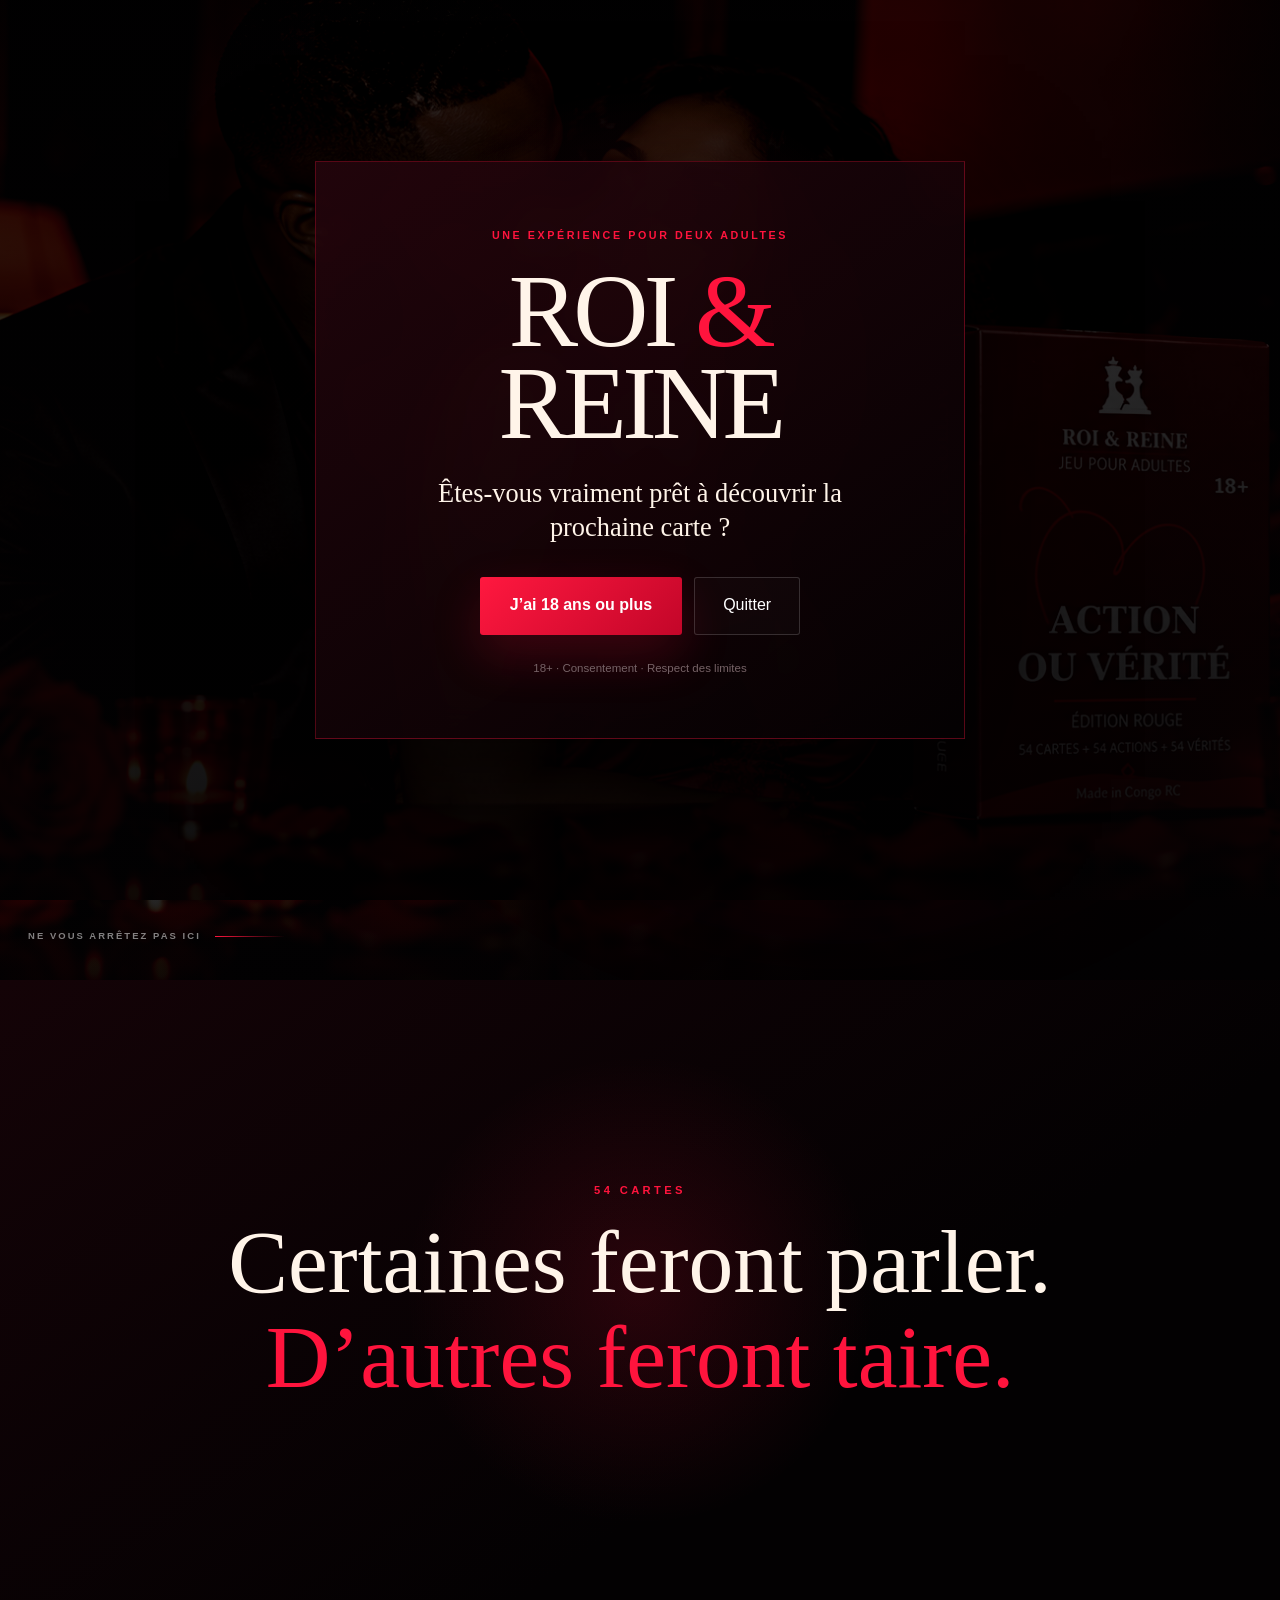
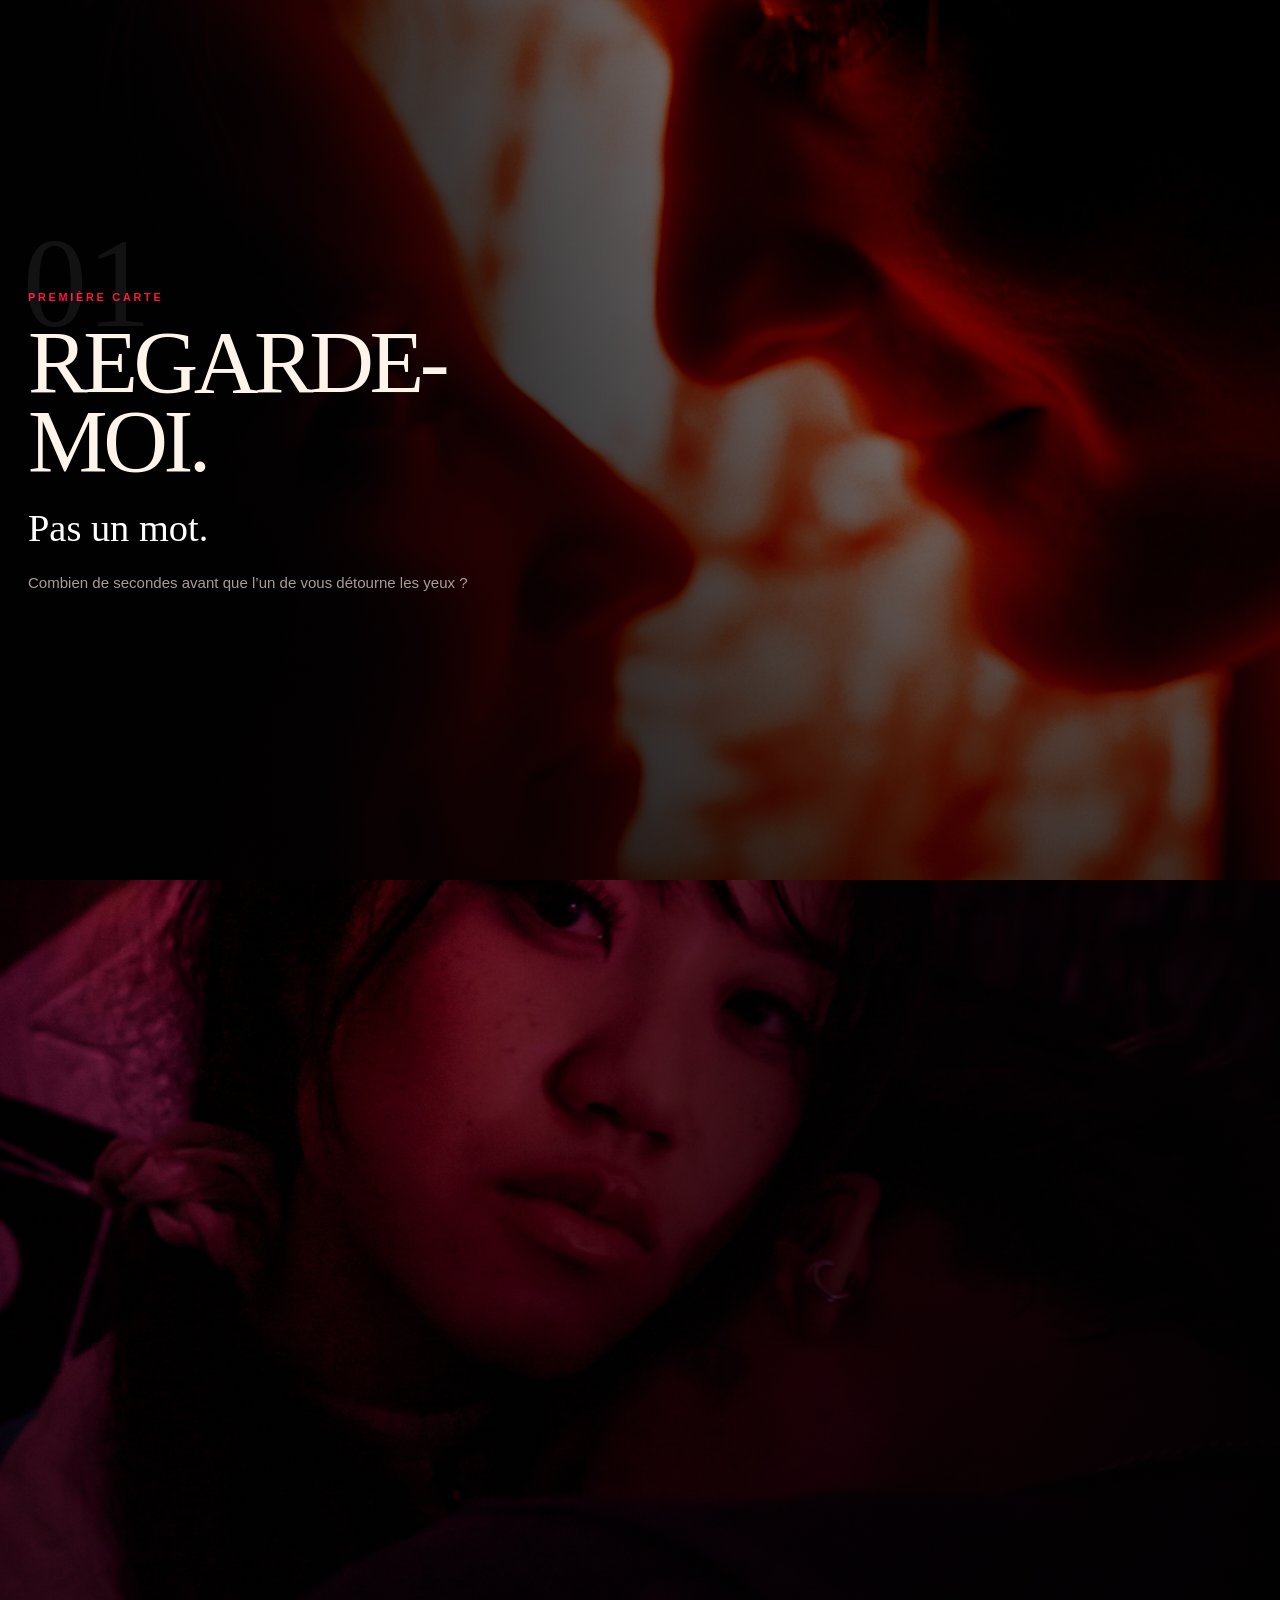
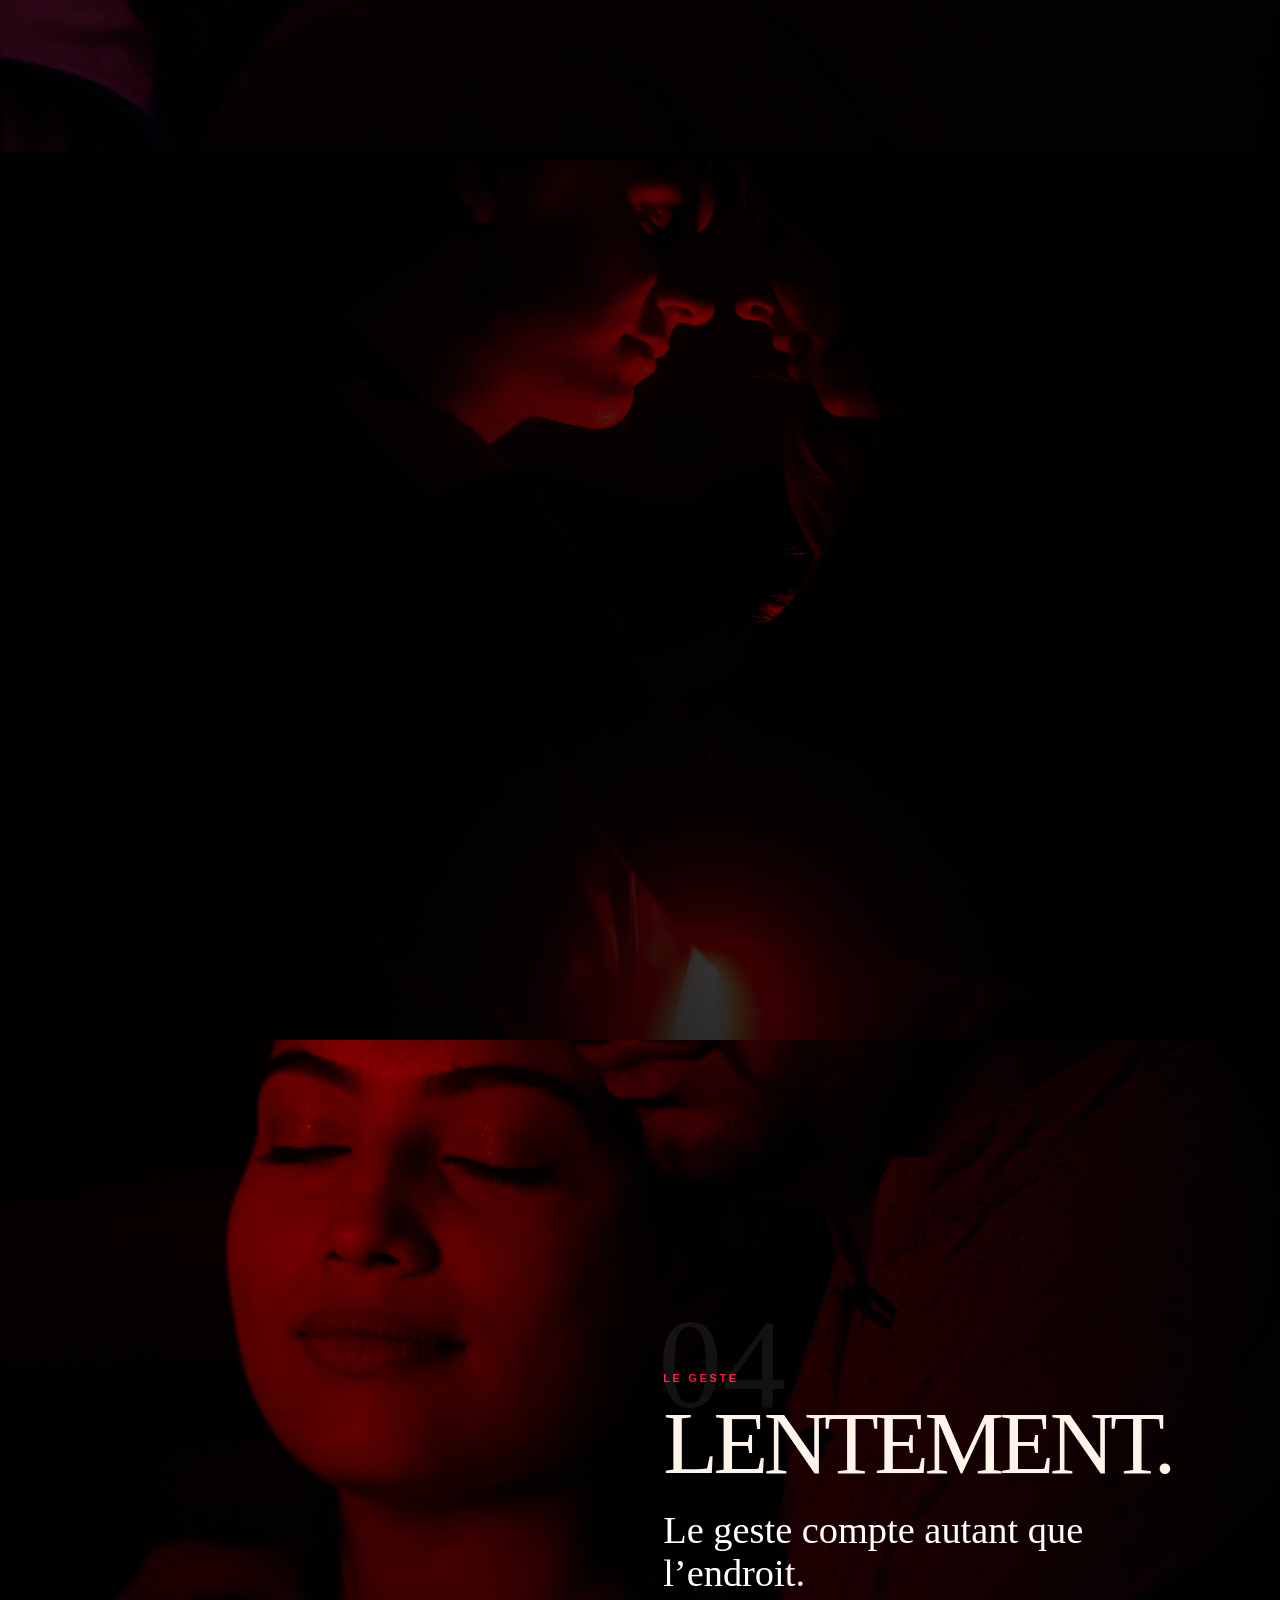
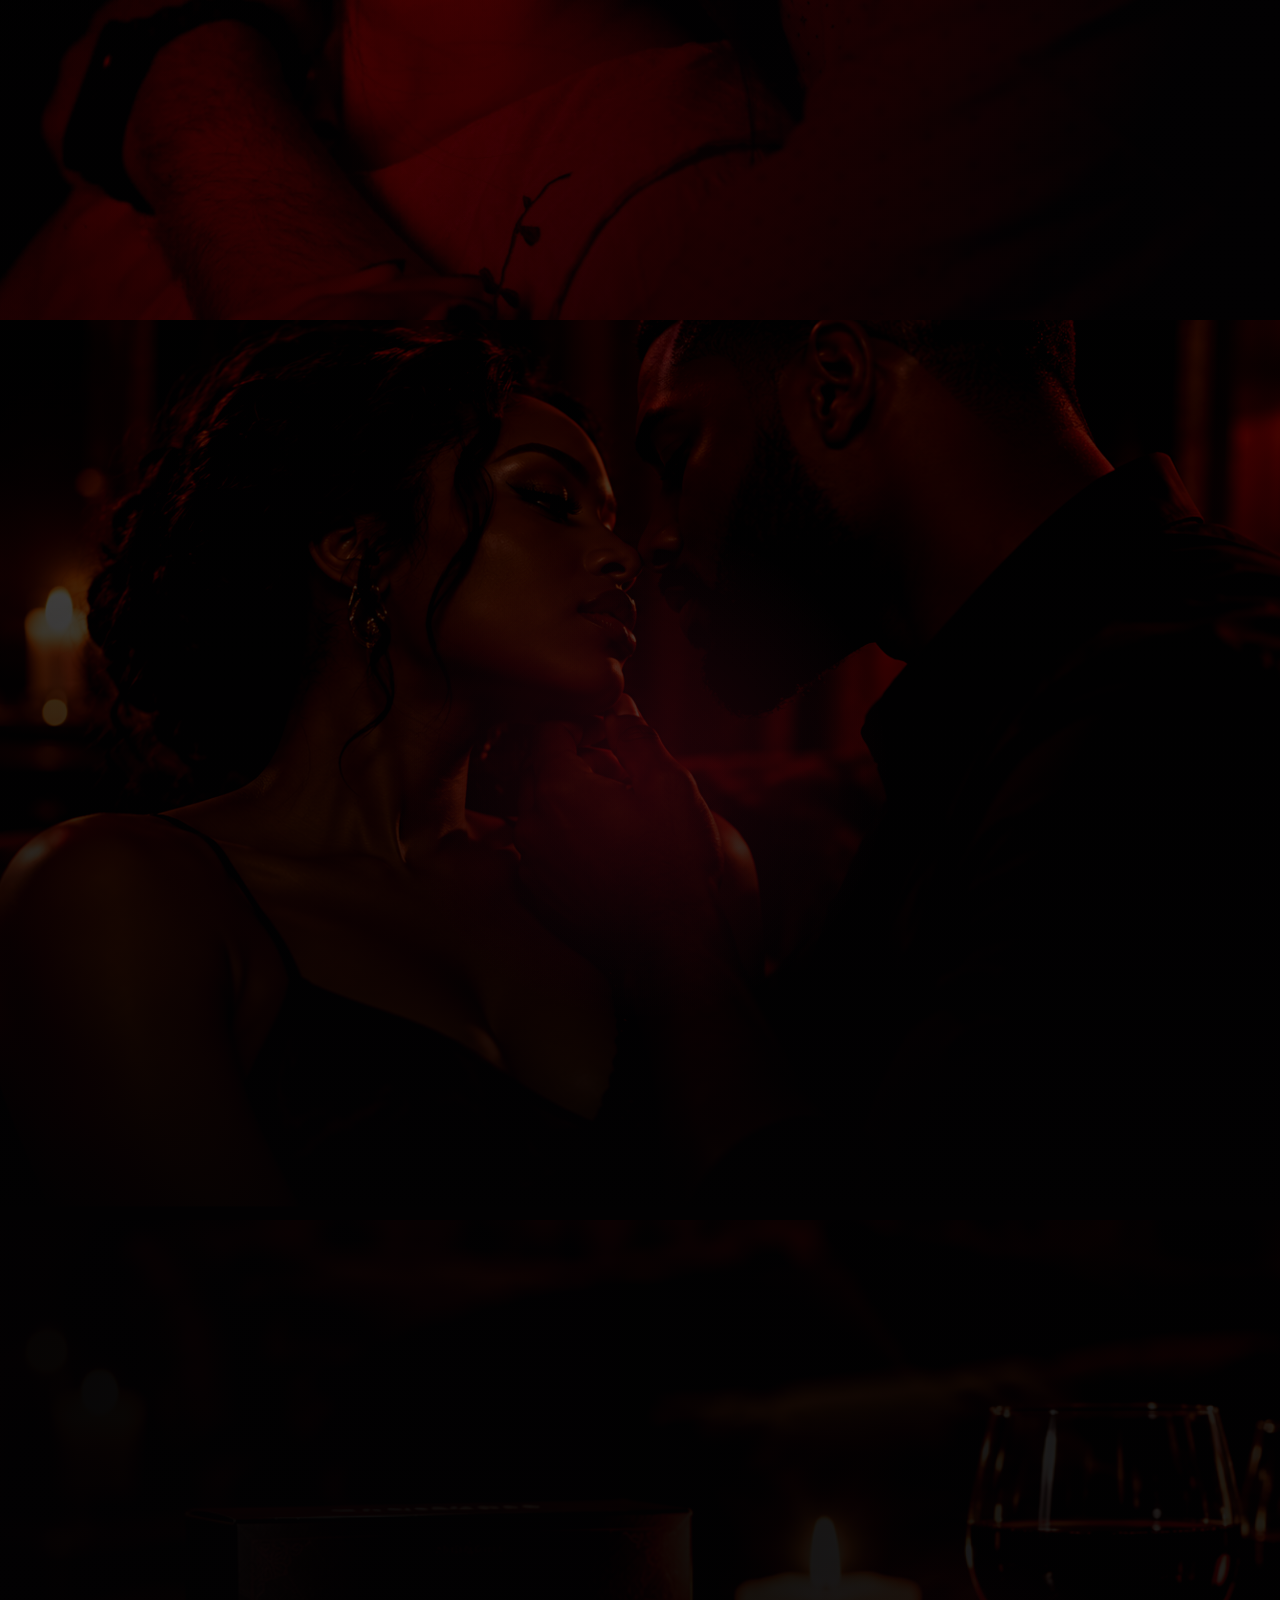
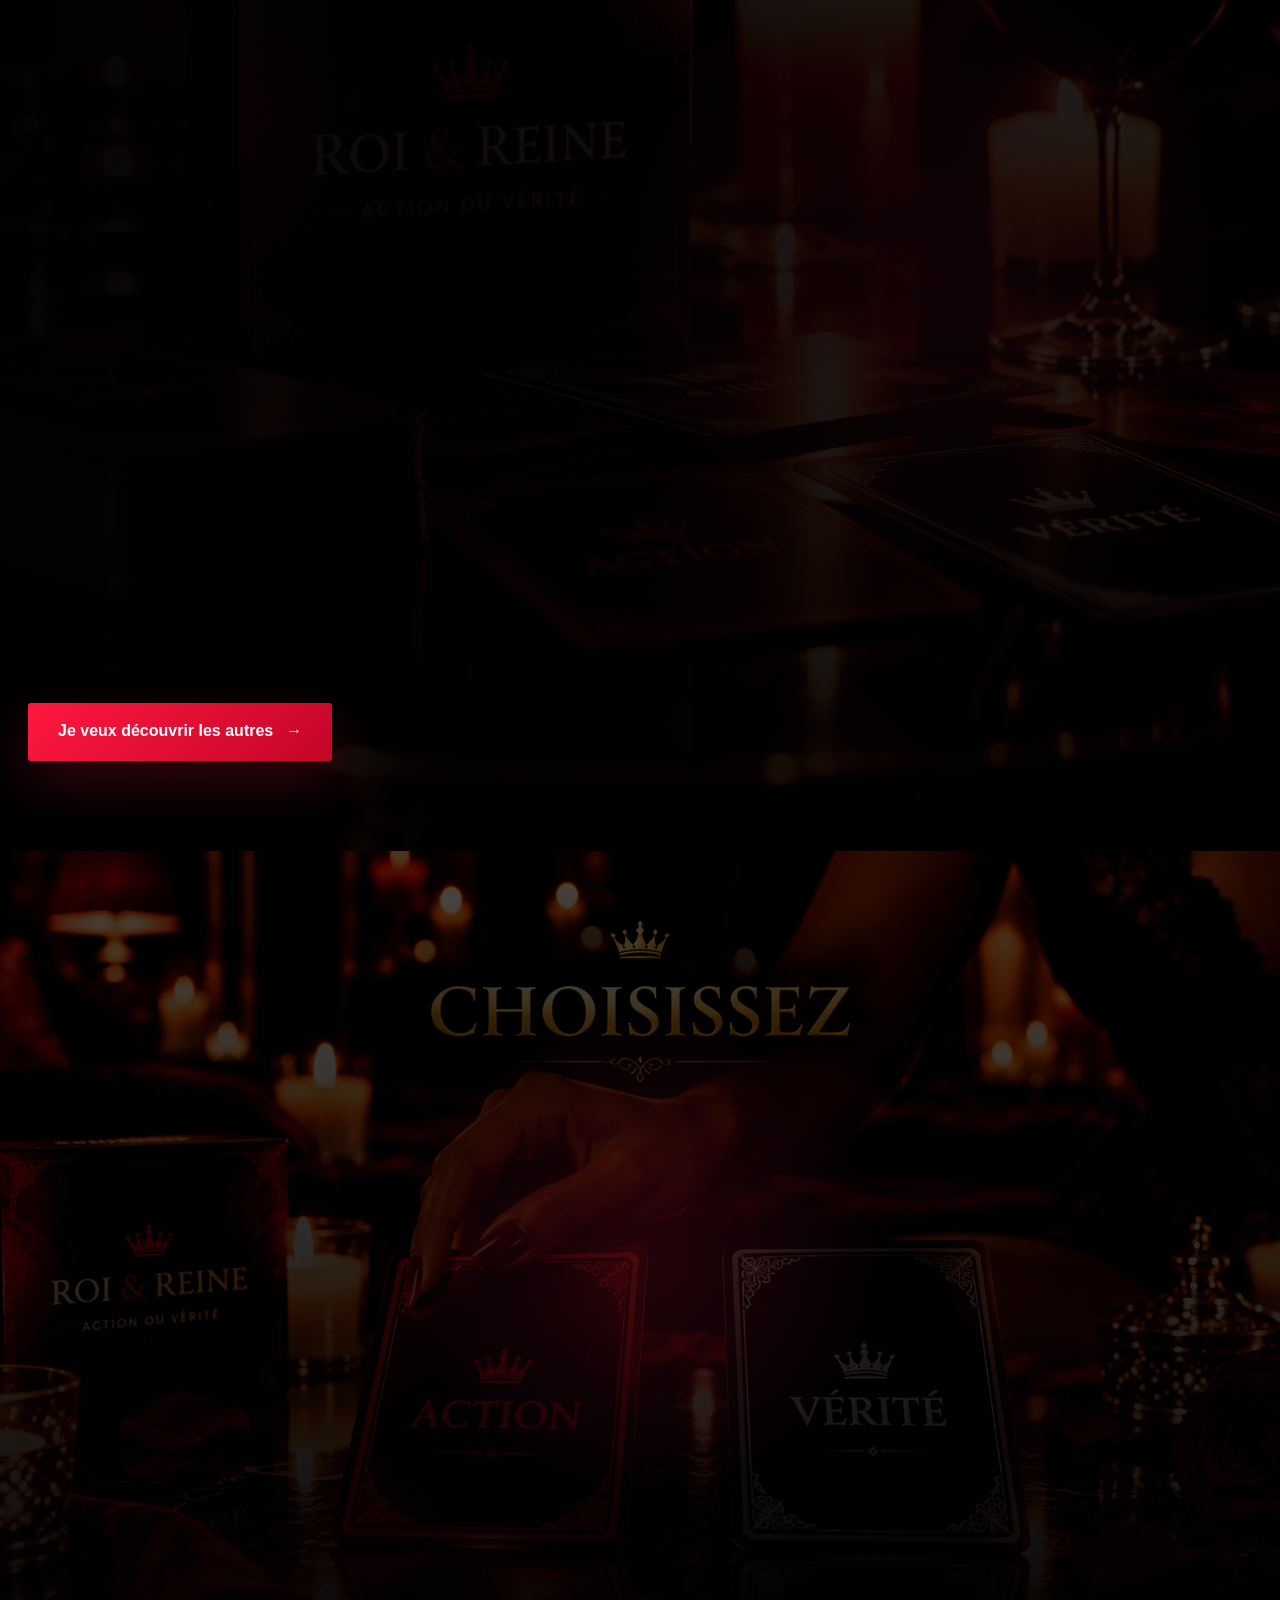
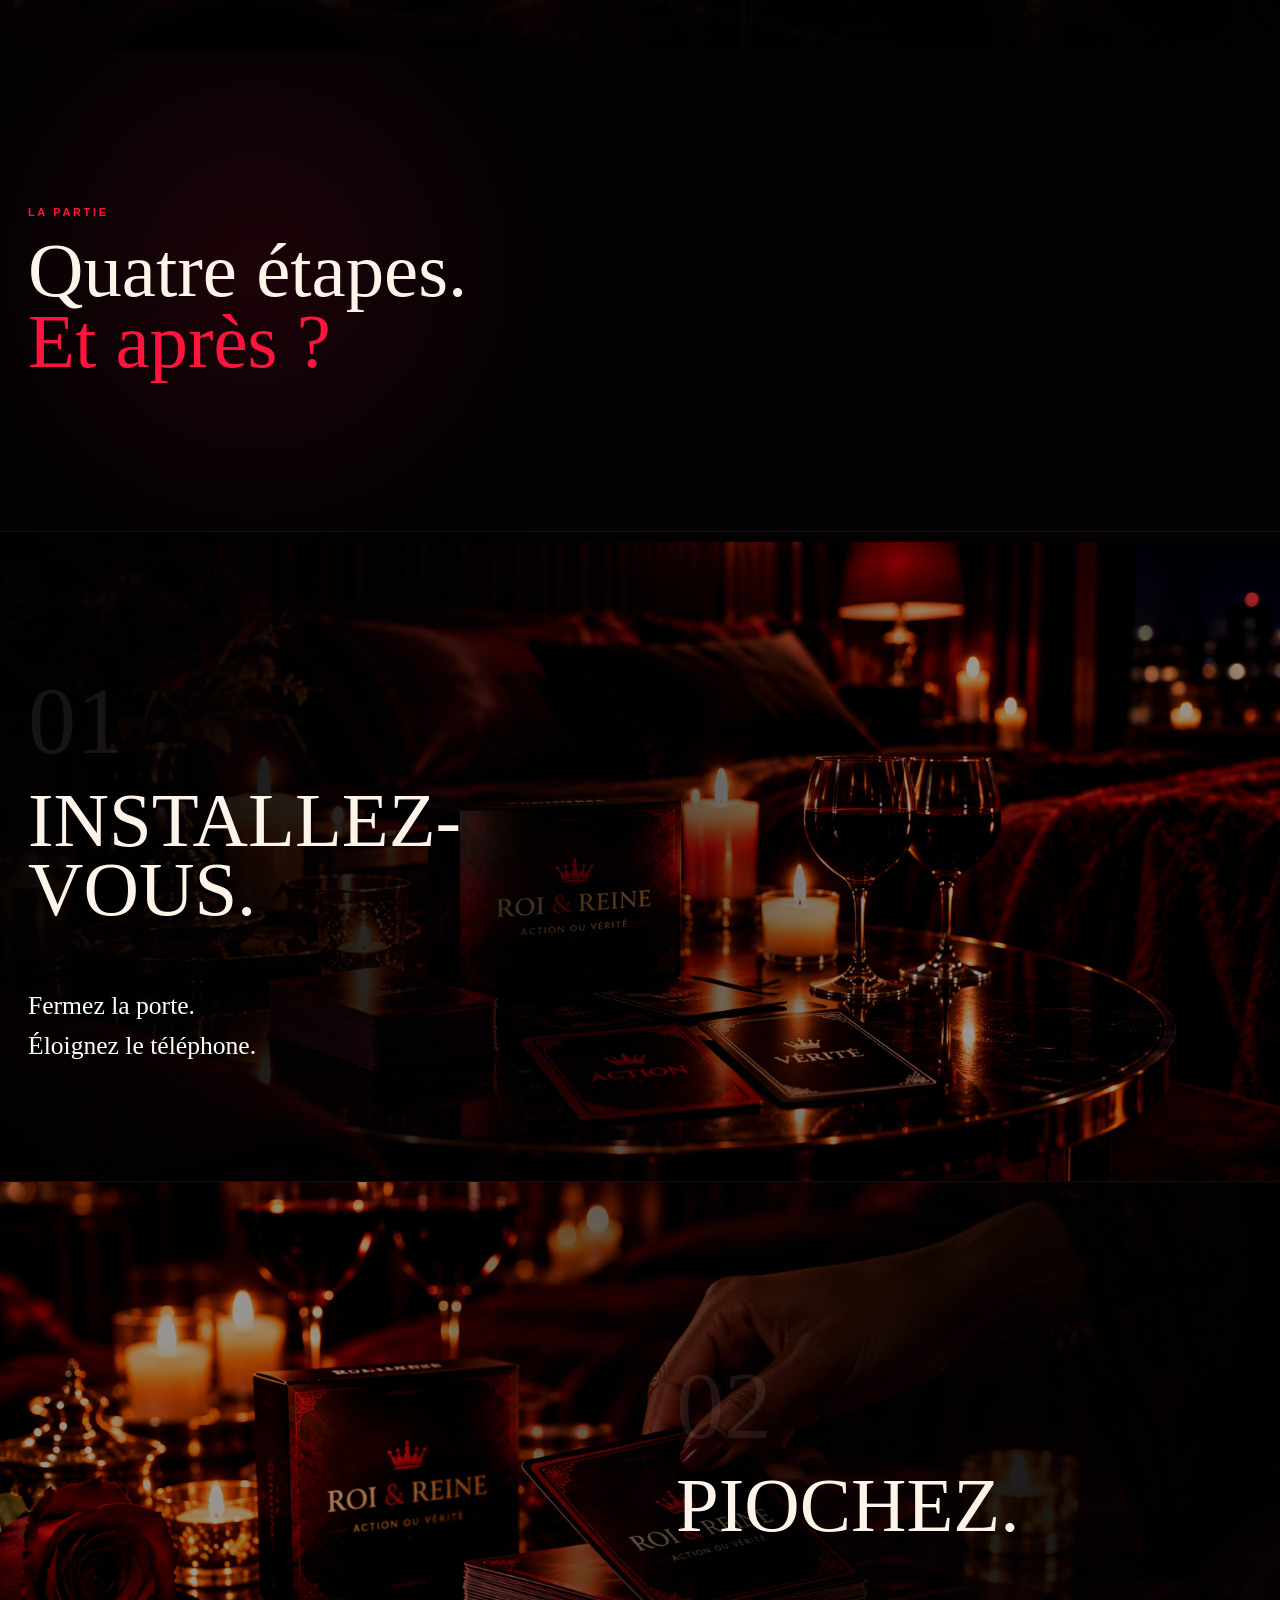
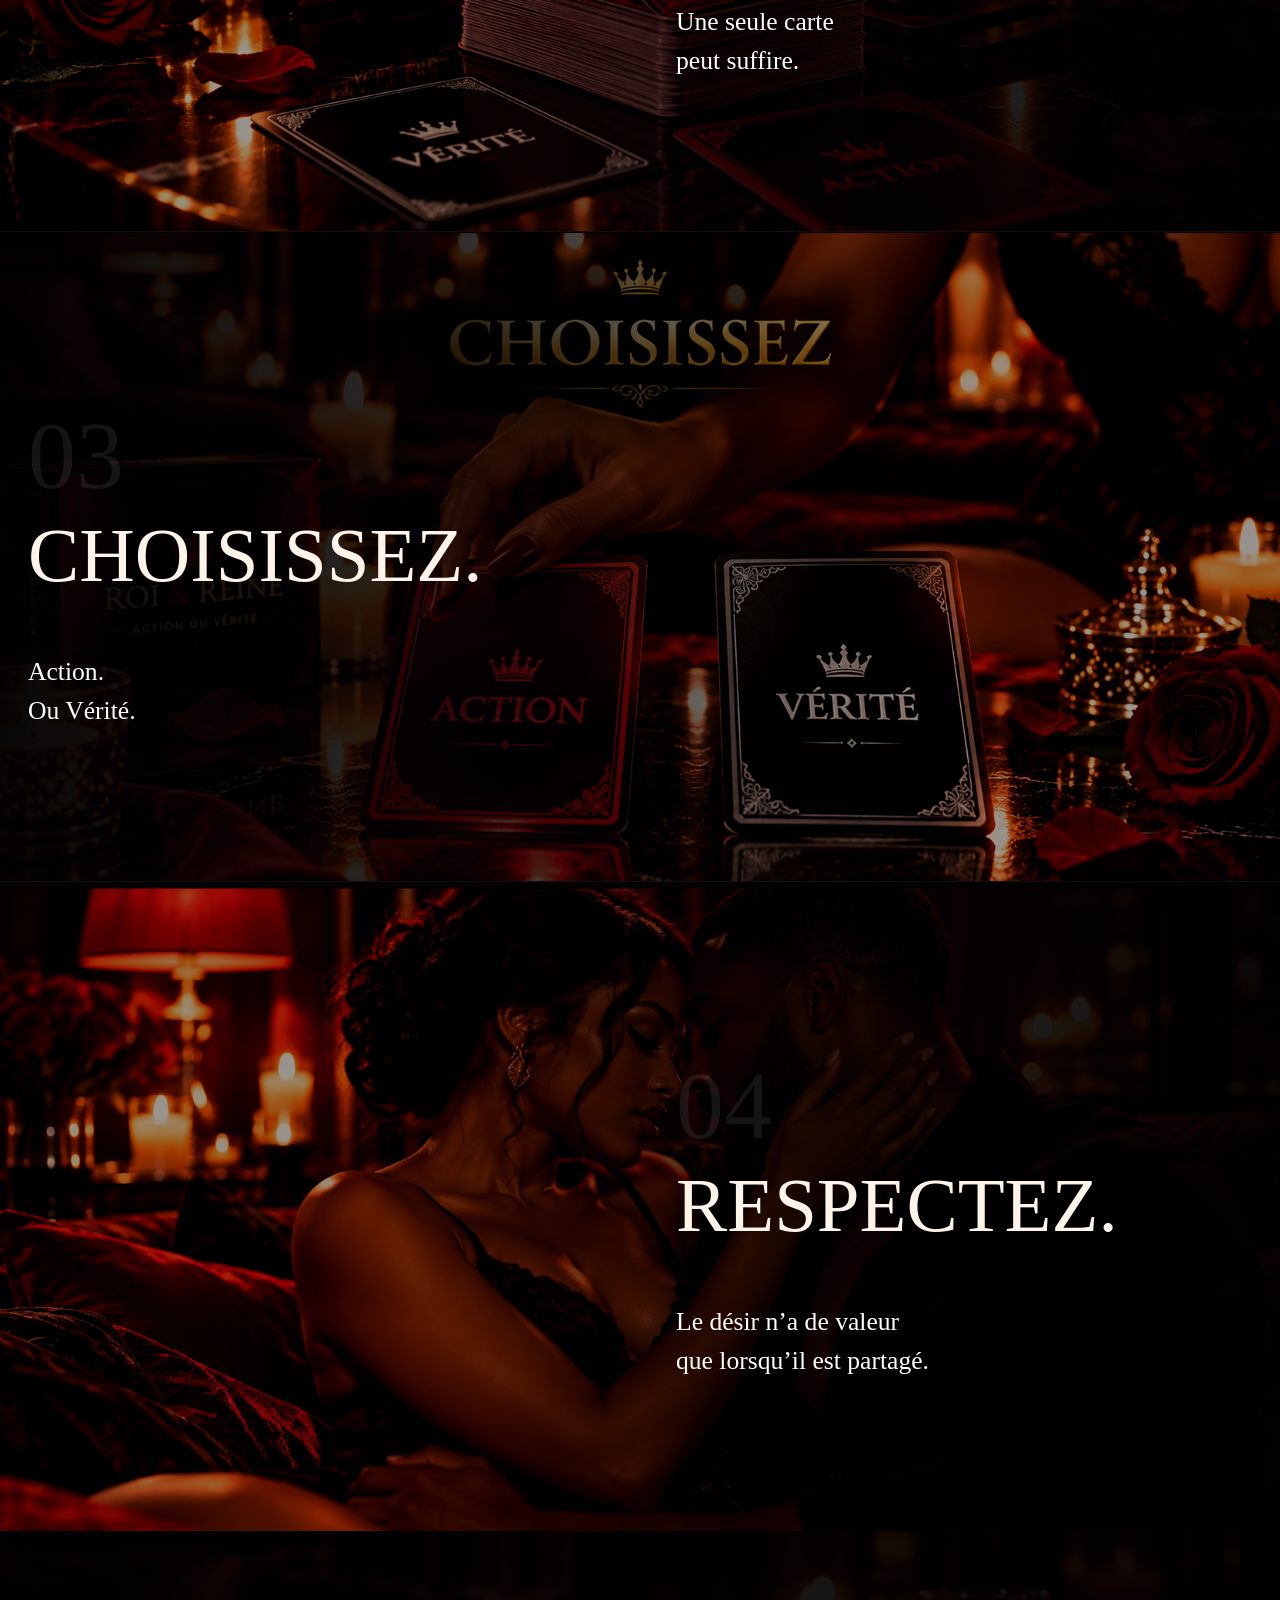
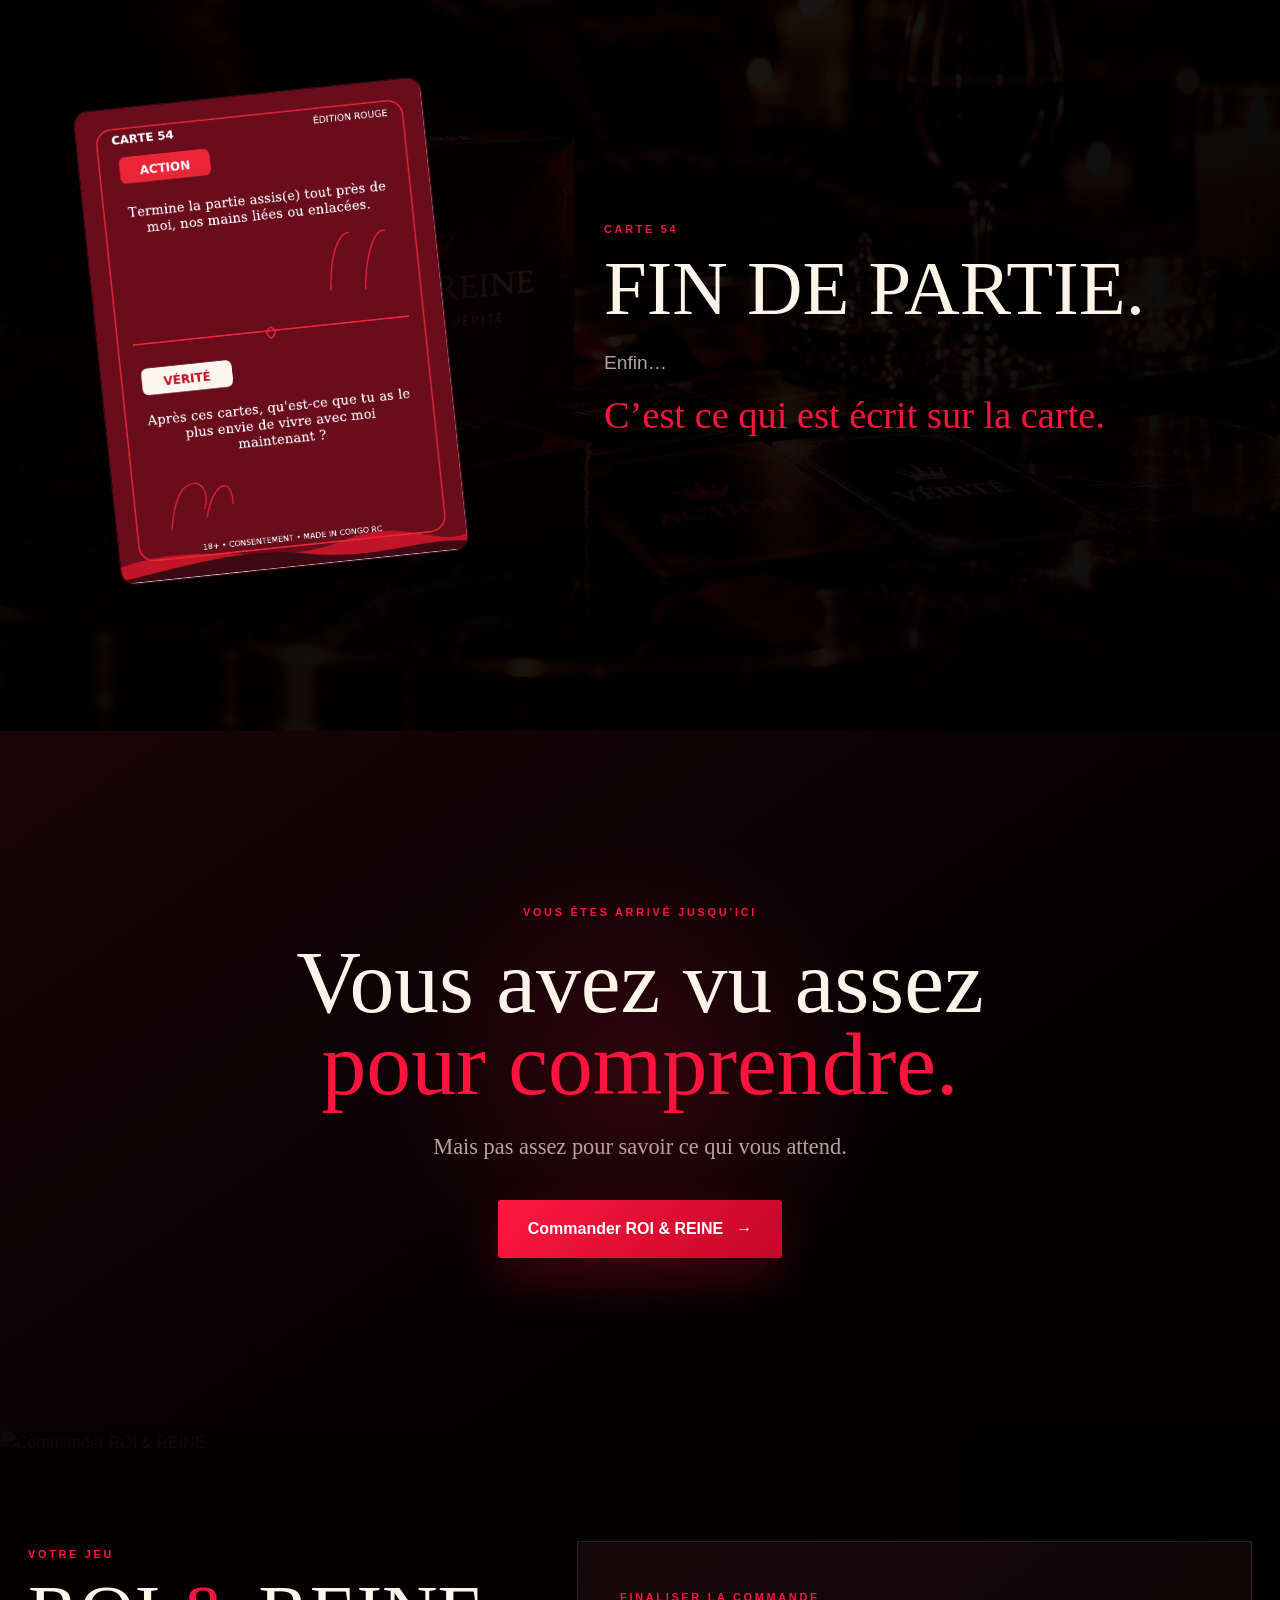
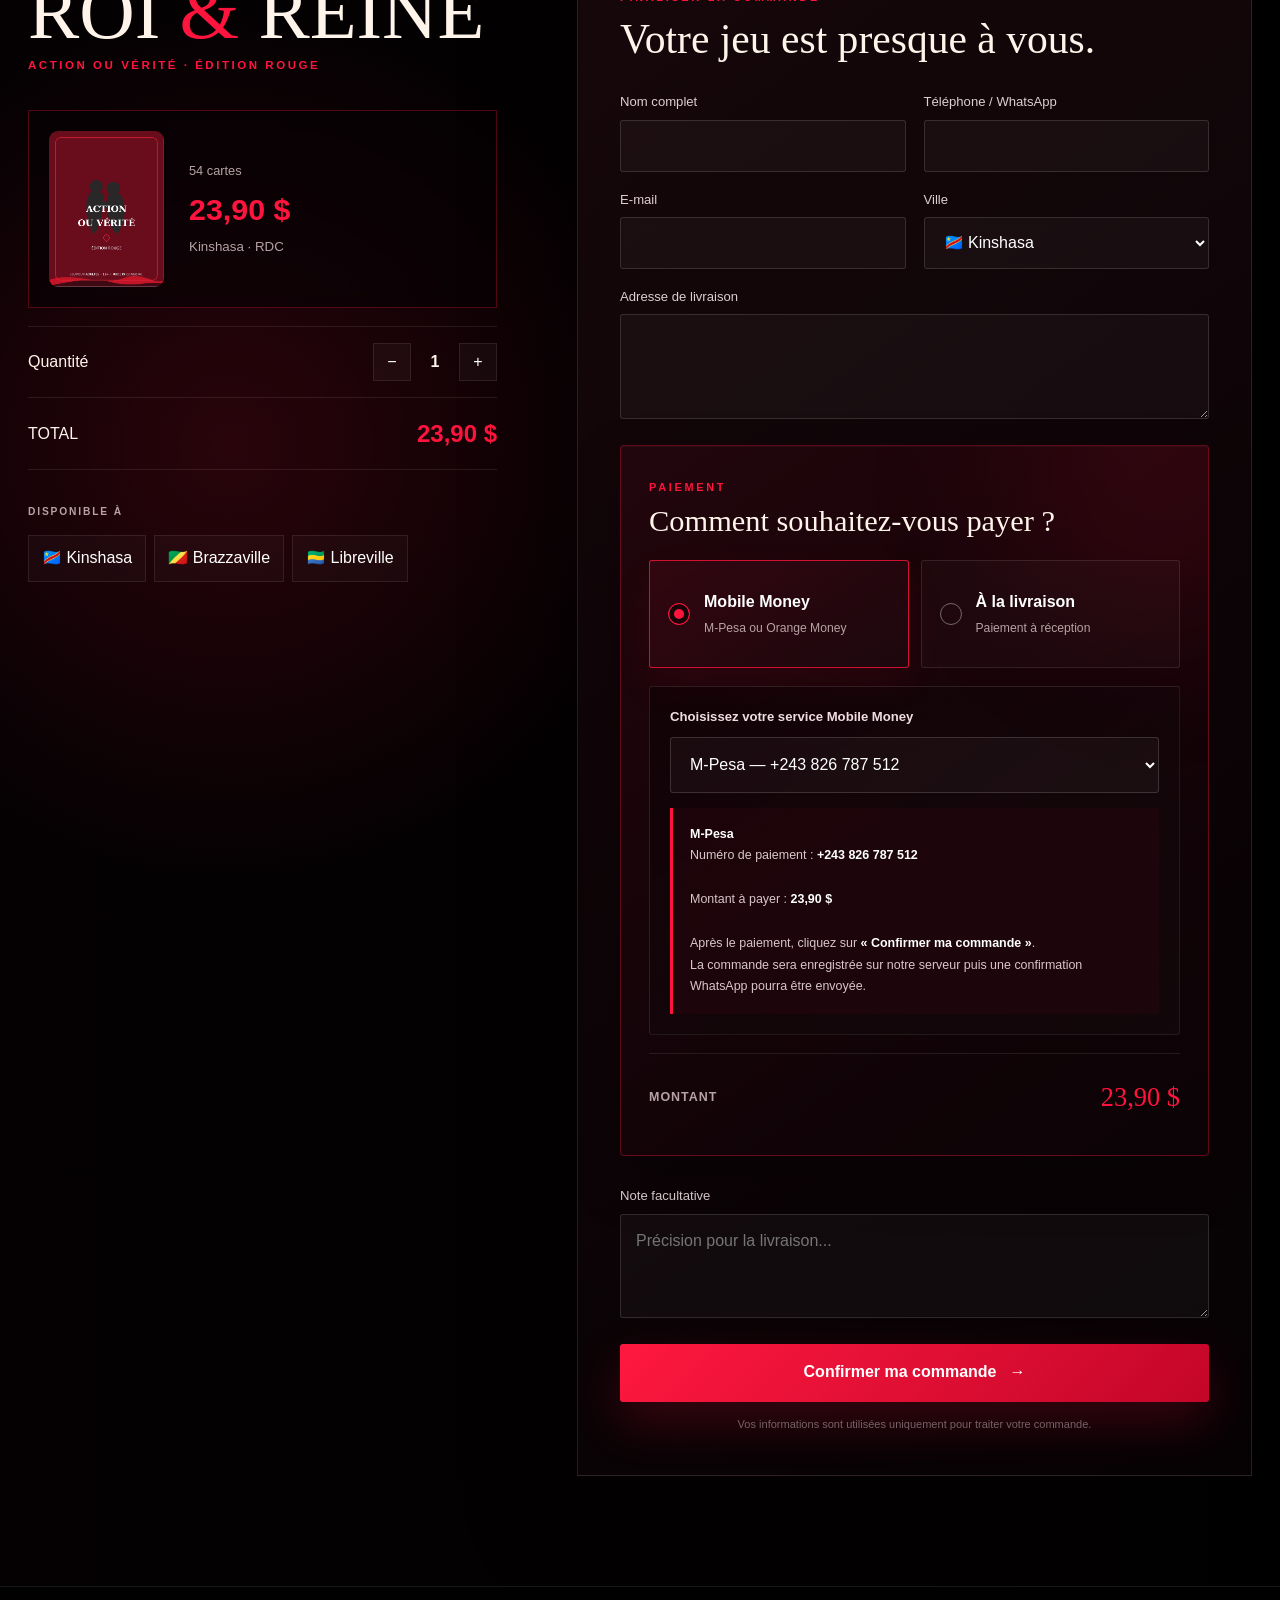
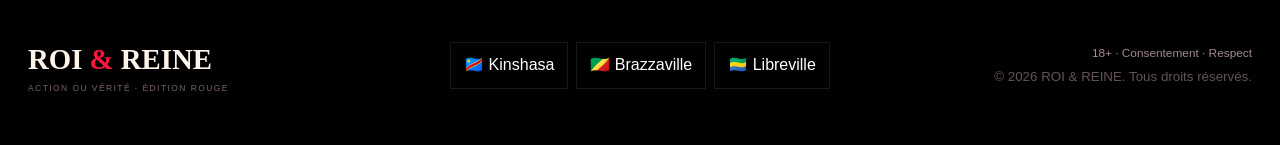
==== commit 71c3fb50: "MISE A JOUR" ====
--- a/index.html
+++ b/index.html
@@ -1,1575 +1,1975 @@
-<!DOCTYPE html>
-<html lang="fr">
-
-<head>
-
-    <meta charset="UTF-8">
-
-    <meta
-        name="viewport"
-        content="width=device-width, initial-scale=1.0"
-    >
-
-    <meta
-        name="description"
-        content="ROI & REINE — Action ou Vérité, Édition Rouge. Une expérience de séduction pour deux adultes."
-    >
-
-    <title>
-        ROI & REINE — Édition Rouge
-    </title>
-
-    <link
-        rel="stylesheet"
-        href="style.css"
-    >
-
-</head>
-
-
-<body>
-
-
-    <!-- =========================================================
-         ÉCRAN 18+
-    ========================================================== -->
-
-    <div
-        class="age-screen"
-        id="ageScreen"
-    >
-
-        <div class="age-screen-background"></div>
-
-        <div class="age-screen-content">
-
-            <span class="eyebrow">
-                ACTION OU VÉRITÉ · ÉDITION ROUGE
-            </span>
-
-            <h1>
-                ROI
-                <span>&</span>
-                REINE
-            </h1>
-
-            <h2>
-                Une expérience
-                <em>pour deux adultes.</em>
-            </h2>
-
-            <p>
-                Ce site présente un jeu de séduction
-                destiné exclusivement aux personnes
-                âgées de 18 ans ou plus.
-            </p>
-
-
-            <div class="age-buttons">
-
-                <button
-                    type="button"
-                    id="enterSite"
-                    class="button button-red"
-                >
-                    J’ai 18 ans ou plus
-                </button>
-
-                <button
-                    type="button"
-                    id="leaveSite"
-                    class="button button-dark"
-                >
-                    Quitter
-                </button>
-
-            </div>
-
-
-            <small>
-                18+ · Consentement · Respect des limites
-            </small>
-
-        </div>
-
-    </div>
-
-
-
-    <!-- =========================================================
-         NAVIGATION
-    ========================================================== -->
-
-    <header
-        class="site-header"
-        id="siteHeader"
-    >
-
-
-        <a
-            href="#accueil"
-            class="brand"
-        >
-
-            <span class="brand-name">
-                ROI
-                <strong>&</strong>
-                REINE
-            </span>
-
-            <span class="brand-edition">
-                ACTION OU VÉRITÉ · ÉDITION ROUGE
-            </span>
-
-        </a>
-
-
-
-        <nav class="desktop-nav">
-
-            <a href="#accueil">
-                Accueil
-            </a>
-
-            <a href="#regard">
-                L’expérience
-            </a>
-
-            <a href="#cartes">
-                Les cartes
-            </a>
-
-            <a href="#jouer">
-                Comment jouer
-            </a>
-
-            <a href="#commander">
-                Commander
-            </a>
-
-        </nav>
-
-
-
-        <div class="header-actions">
-
-            <button
-                type="button"
-                id="marketButton"
-                class="market-button"
-            >
-                🇨🇩 Kinshasa
-            </button>
-
-            <a
-                href="#commander"
-                class="header-order-button"
-            >
-                Commander
-            </a>
-
-        </div>
-
-
-
-        <button
-            type="button"
-            id="mobileMenuButton"
-            class="mobile-menu-button"
-            aria-label="Ouvrir le menu"
-        >
-
-            <span></span>
-            <span></span>
-            <span></span>
-
-        </button>
-
-
-        <div class="scroll-progress">
-
-            <div id="scrollProgressBar"></div>
-
-        </div>
-
-    </header>
-
-
-
-    <!-- =========================================================
-         MENU MOBILE
-    ========================================================== -->
-
-    <div
-        class="mobile-menu"
-        id="mobileMenu"
-    >
-
-        <div class="mobile-menu-background"></div>
-
-
-        <div class="mobile-menu-inner">
-
-            <span class="mobile-menu-brand">
-                ROI
-                <strong>&</strong>
-                REINE
-            </span>
-
-
-            <nav>
-
-                <a href="#accueil">
-                    <small>01</small>
-                    Accueil
-                </a>
-
-                <a href="#regard">
-                    <small>02</small>
-                    L’expérience
-                </a>
-
-                <a href="#cartes">
-                    <small>03</small>
-                    Les cartes
-                </a>
-
-                <a href="#jouer">
-                    <small>04</small>
-                    Comment jouer
-                </a>
-
-                <a href="#commander">
-                    <small>05</small>
-                    Commander
-                </a>
-
-            </nav>
-
-
-            <button
-                type="button"
-                id="mobileMarketButton"
-            >
-                🇨🇩 Kinshasa
-            </button>
-
-        </div>
-
-    </div>
-
-
-
-    <!-- =========================================================
-         MARCHÉ
-    ========================================================== -->
-
-    <div
-        class="market-modal"
-        id="marketModal"
-    >
-
-        <div class="market-modal-panel">
-
-            <button
-                type="button"
-                id="marketModalClose"
-                class="market-modal-close"
-            >
-                ×
-            </button>
-
-
-            <span class="eyebrow">
-                VOTRE MARCHÉ
-            </span>
-
-            <h2>
-                Où souhaitez-vous
-                recevoir ROI & REINE ?
-            </h2>
-
-
-            <div class="market-grid">
-
-
-                <button
-                    type="button"
-                    class="market-choice"
-                    data-market="kinshasa"
-                >
-
-                    <span class="market-flag">
-                        🇨🇩
-                    </span>
-
-                    <strong>
-                        Kinshasa
-                    </strong>
-
-                    <small>
-                        République démocratique du Congo
-                    </small>
-
-                    <b>
-                        23,90 $
-                    </b>
-
-                </button>
-
-
-
-                <button
-                    type="button"
-                    class="market-choice"
-                    data-market="brazzaville"
-                >
-
-                    <span class="market-flag">
-                        🇨🇬
-                    </span>
-
-                    <strong>
-                        Brazzaville
-                    </strong>
-
-                    <small>
-                        République du Congo
-                    </small>
-
-                    <b>
-                        13 500 F CFA
-                    </b>
-
-                </button>
-
-
-            </div>
-
-        </div>
-
-    </div>
-
-
-
-    <main>
-
-
-        <!-- =====================================================
-             HERO
-        ====================================================== -->
-
-        <section
-            class="hero"
-            id="accueil"
-        >
-
-
-            <div class="full-background">
-
-                <img
-                    src="images/hero-couple.jpg"
-                    alt="Couple adulte dans une ambiance de séduction"
-                >
-
-            </div>
-
-
-            <div class="hero-overlay"></div>
-            <div class="red-light"></div>
-
-
-            <div class="hero-content">
-
-                <span class="eyebrow">
-                    ACTION OU VÉRITÉ · ÉDITION ROUGE
-                </span>
-
-
-                <h1>
-
-                    Ce soir,
-
-                    <span>
-                        ne dites
-                        pas tout.
-                    </span>
-
-                    <em>
-                        Jouez.
-                    </em>
-
-                </h1>
-
-
-                <p>
-                    54 cartes conçues pour provoquer
-                    des regards, des confidences,
-                    de la proximité et ces moments
-                    que l’on n’ose pas toujours créer soi-même.
-                </p>
-
-
-                <div class="hero-actions">
-
-                    <a
-                        href="#commander"
-                        class="button button-red"
-                    >
-                        Commander le jeu
-                        <span>→</span>
-                    </a>
-
-                    <a
-                        href="#regard"
-                        class="text-link"
-                    >
-                        Entrer dans l’expérience
-                    </a>
-
-                </div>
-
-
-                <div class="hero-details">
-
-                    <span>
-                        54 cartes
-                    </span>
-
-                    <span>
-                        2 adultes
-                    </span>
-
-                    <span>
-                        18+
-                    </span>
-
-                    <span>
-                        Consentement
-                    </span>
-
-                </div>
-
-            </div>
-
-
-
-            <div class="hero-cards">
-
-                <img
-                    src="images/cards/carte-01-regard.png"
-                    class="hero-card hero-card-front"
-                    alt="Carte ROI & REINE"
-                >
-
-                <img
-                    src="images/cards/verso-carte.png"
-                    class="hero-card hero-card-back"
-                    alt="Verso ROI & REINE"
-                >
-
-            </div>
-
-
-
-            <div class="scroll-indicator">
-
-                <span>
-                    DÉCOUVRIR
-                </span>
-
-                <i></i>
-
-            </div>
-
-
-        </section>
-
-
-
-        <!-- =====================================================
-             REGARD
-        ====================================================== -->
-
-        <section
-            class="experience-scene scene-left"
-            id="regard"
-        >
-
-
-            <div class="full-background">
-
-                <img
-                    src="images/regard.jpg"
-                    alt="Deux adultes se regardant intensément"
-                >
-
-            </div>
-
-
-            <div class="scene-overlay"></div>
-
-
-            <div class="scene-content">
-
-                <span class="scene-number">
-                    01
-                </span>
-
-                <span class="eyebrow">
-                    LE REGARD
-                </span>
-
-                <h2>
-                    REGARDE-MOI.
-                </h2>
-
-                <p class="scene-main">
-                    Pas un mot.
-                </p>
-
-                <p class="scene-description">
-                    Quelques secondes suffisent parfois
-                    pour comprendre ce que l’autre
-                    ne dit pas encore.
-                </p>
-
-
-                <img
-                    src="images/cards/carte-01-regard.png"
-                    class="scene-real-card"
-                    alt="Carte Regard ROI & REINE"
-                >
-
-            </div>
-
-
-        </section>
-
-
-
-        <!-- =====================================================
-             MURMURE
-        ====================================================== -->
-
-        <section
-            class="experience-scene scene-right"
-            id="murmure"
-        >
-
-
-            <div class="full-background">
-
-                <img
-                    src="images/murmure.jpg"
-                    alt="Murmure entre deux adultes"
-                >
-
-            </div>
-
-
-            <div class="scene-overlay"></div>
-
-
-            <div class="scene-content">
-
-                <span class="scene-number">
-                    02
-                </span>
-
-                <span class="eyebrow">
-                    LE MURMURE
-                </span>
-
-                <h2>
-                    APPROCHE-TOI.
-                </h2>
-
-                <p class="scene-main">
-                    Certaines choses
-                    ne devraient jamais
-                    être dites trop fort.
-                </p>
-
-                <p class="scene-description">
-                    Une phrase.
-                    Une oreille.
-                    Quelques centimètres seulement.
-                </p>
-
-
-                <img
-                    src="images/cards/carte-04-murmure.png"
-                    class="scene-real-card"
-                    alt="Carte Murmure ROI & REINE"
-                >
-
-            </div>
-
-
-        </section>
-
-
-
-        <!-- =====================================================
-             PROXIMITÉ
-        ====================================================== -->
-
-        <section
-            class="experience-scene scene-left"
-            id="proximite"
-        >
-
-
-            <div class="full-background">
-
-                <img
-                    src="images/proximite.jpg"
-                    alt="Deux adultes très proches"
-                >
-
-            </div>
-
-
-            <div class="scene-overlay"></div>
-
-
-            <div class="scene-content">
-
-                <span class="scene-number">
-                    03
-                </span>
-
-                <span class="eyebrow">
-                    LA PROXIMITÉ
-                </span>
-
-                <h2>
-                    PLUS PRÈS.
-                </h2>
-
-                <p class="scene-main">
-                    La distance
-                    fait aussi partie du jeu.
-                </p>
-
-                <p class="scene-description">
-                    Quelques centimètres
-                    peuvent parfois changer
-                    toute l’atmosphère.
-                </p>
-
-            </div>
-
-
-        </section>
-
-
-
-        <!-- =====================================================
-             TOUCHER
-        ====================================================== -->
-
-        <section
-            class="experience-scene scene-right"
-            id="toucher"
-        >
-
-
-            <div class="full-background">
-
-                <img
-                    src="images/toucher.jpg"
-                    alt="Geste tendre entre deux adultes"
-                >
-
-            </div>
-
-
-            <div class="scene-overlay"></div>
-
-
-            <div class="scene-content">
-
-                <span class="scene-number">
-                    04
-                </span>
-
-                <span class="eyebrow">
-                    LE TOUCHER
-                </span>
-
-                <h2>
-                    LENTEMENT.
-                </h2>
-
-                <p class="scene-main">
-                    Le geste compte
-                    autant que l’endroit.
-                </p>
-
-                <p class="scene-description">
-                    Une main.
-                    Une nuque.
-                    Une épaule.
-                    Et quelques secondes de plus.
-                </p>
-
-
-                <img
-                    src="images/cards/carte-20-massage.png"
-                    class="scene-real-card"
-                    alt="Carte Toucher ROI & REINE"
-                >
-
-            </div>
-
-
-        </section>
-
-
-
-        <!-- =====================================================
-             TENSION
-        ====================================================== -->
-
-        <section
-            class="experience-scene scene-center"
-            id="tension"
-        >
-
-
-            <div class="full-background">
-
-                <img
-                    src="images/tension.png"
-                    alt="Deux adultes juste avant un baiser"
-                >
-
-            </div>
-
-
-            <div class="scene-overlay"></div>
-
-
-            <div class="scene-content">
-
-                <span class="scene-number">
-                    05
-                </span>
-
-                <span class="eyebrow">
-                    LA TENSION
-                </span>
-
-                <h2>
-                    PAS ENCORE.
-                </h2>
-
-                <p class="scene-main">
-                    Parfois,
-                    l’instant juste avant
-                    est le plus puissant.
-                </p>
-
-                <p class="scene-description">
-                    Laissez la carte décider
-                    combien de temps
-                    vous devrez encore attendre.
-                </p>
-
-            </div>
-
-
-        </section>
-
-
-
-        <!-- =====================================================
-             LES CARTES
-        ====================================================== -->
-
-        <section
-            class="cards-section"
-            id="cartes"
-        >
-
-
-            <div class="full-background">
-
-                <img
-                    src="images/cartes-table.png"
-                    alt="Cartes ROI & REINE posées dans une ambiance de soirée"
-                >
-
-            </div>
-
-
-            <div class="cards-section-overlay"></div>
-
-
-            <div class="cards-intro">
-
-                <span class="eyebrow">
-                    LE JEU
-                </span>
-
-                <h2>
-
-                    54 cartes.
-
-                    <span>
-                        Aucune soirée identique.
-                    </span>
-
-                </h2>
-
-                <p>
-                    Chaque carte contient
-                    une Action et une Vérité.
-
-                    À vous de choisir
-                    jusqu’où vous souhaitez
-                    laisser la partie avancer.
-                </p>
-
-            </div>
-
-
-
-            <div class="cards-fan">
-
-                <img
-                    src="images/cards/carte-04-murmure.png"
-                    class="fan-card fan-card-1"
-                    alt="Carte 04"
-                >
-
-                <img
-                    src="images/cards/carte-10-danse.png"
-                    class="fan-card fan-card-2"
-                    alt="Carte 10"
-                >
-
-                <img
-                    src="images/cards/carte-20-massage.png"
-                    class="fan-card fan-card-3"
-                    alt="Carte 20"
-                >
-
-                <img
-                    src="images/cards/carte-37-regard-mur.png"
-                    class="fan-card fan-card-4"
-                    alt="Carte 37"
-                >
-
-                <img
-                    src="images/cards/verso-carte.png"
-                    class="fan-card fan-card-5"
-                    alt="Verso ROI & REINE"
-                >
-
-            </div>
-
-
-            <div class="cards-signature">
-
-                <span>
-                    ACTION
-                </span>
-
-                <i></i>
-
-                <span>
-                    OU
-                </span>
-
-                <i></i>
-
-                <span>
-                    VÉRITÉ
-                </span>
-
-            </div>
-
-
-        </section>
-
-
-
-        <!-- =====================================================
-             COMMENT JOUER
-        ====================================================== -->
-
-        <section
-            class="how-section"
-            id="jouer"
-        >
-
-
-            <header class="how-header">
-
-
-                <span class="eyebrow">
-                    COMMENT JOUER
-                </span>
-
-
-                <h2>
-                    Une soirée.
-                    <span>
-                        Quatre étapes.
-                    </span>
-                </h2>
-
-
-                <p>
-                    Rien de compliqué.
-                    Le reste dépend de vous.
-                </p>
-
-
-            </header>
-
-
-
-            <!-- =================================================
-                 01 — INSTALLEZ-VOUS
-            ================================================== -->
-
-            <article class="how-row how-row-left">
-
-
-                <div class="how-photo">
-
-                    <img
-                        src="images/installez-vous.png"
-                        alt="Ambiance préparée pour jouer à ROI & REINE"
-                    >
-
-                </div>
-
-
-                <div class="how-row-overlay"></div>
-
-
-                <div class="how-copy">
-
-                    <span class="how-number">
-                        01
-                    </span>
-
-                    <span class="eyebrow">
-                        AVANT DE COMMENCER
-                    </span>
-
-                    <h3>
-                        INSTALLEZ-VOUS.
-                    </h3>
-
-                    <p>
-                        Laissez le reste
-                        du monde dehors.
-                    </p>
-
-                    <small>
-                        Une ambiance.
-                        Deux personnes.
-                        Aucune distraction.
-                    </small>
-
-                </div>
-
-
-            </article>
-
-
-
-            <!-- =================================================
-                 02 — PIOCHEZ
-            ================================================== -->
-
-            <article class="how-row how-row-right">
-
-
-                <div class="how-photo">
-
-                    <img
-                        src="images/piochez.png"
-                        alt="Main piochant une carte ROI & REINE"
-                    >
-
-                </div>
-
-
-                <div class="how-row-overlay"></div>
-
-
-                <div class="how-copy">
-
-                    <span class="how-number">
-                        02
-                    </span>
-
-                    <span class="eyebrow">
-                        LE JEU COMMENCE
-                    </span>
-
-                    <h3>
-                        PIOCHEZ.
-                    </h3>
-
-                    <p>
-                        Une seule carte
-                        peut changer l’ambiance.
-                    </p>
-
-                    <small>
-                        Prenez une carte
-                        à tour de rôle.
-                    </small>
-
-
-                    <img
-                        src="images/cards/carte-04-murmure.png"
-                        class="how-real-card"
-                        alt="Carte ROI & REINE"
-                    >
-
-                </div>
-
-
-            </article>
-
-
-
-            <!-- =================================================
-                 03 — CHOISISSEZ
-            ================================================== -->
-
-            <article class="how-row how-row-left">
-
-
-                <div class="how-photo">
-
-                    <img
-                        src="images/choisissez.png"
-                        alt="Choix Action ou Vérité"
-                    >
-
-                </div>
-
-
-                <div class="how-row-overlay"></div>
-
-
-                <div class="how-copy">
-
-                    <span class="how-number">
-                        03
-                    </span>
-
-                    <span class="eyebrow">
-                        À VOUS DE DÉCIDER
-                    </span>
-
-                    <h3>
-                        CHOISISSEZ.
-                    </h3>
-
-                    <p class="choice-question">
-
-                        <strong>
-                            ACTION
-                        </strong>
-
-                        <span>
-                            OU
-                        </span>
-
-                        <strong>
-                            VÉRITÉ
-                        </strong>
-
-                        ?
-
-                    </p>
-
-                    <small>
-                        Répondez.
-                        Osez.
-                        Ou passez la carte.
-                    </small>
-
-                </div>
-
-
-            </article>
-
-
-
-            <!-- =================================================
-                 04 — RESPECTEZ
-            ================================================== -->
-
-            <article class="how-row how-row-right">
-
-
-                <div class="how-photo">
-
-                    <img
-                        src="images/respectez.png"
-                        alt="Deux adultes partageant un moment de proximité"
-                    >
-
-                </div>
-
-
-                <div class="how-row-overlay"></div>
-
-
-                <div class="how-copy">
-
-                    <span class="how-number">
-                        04
-                    </span>
-
-                    <span class="eyebrow">
-                        TOUJOURS
-                    </span>
-
-                    <h3>
-                        RESPECTEZ.
-                    </h3>
-
-                    <p>
-                        Le désir n’a de valeur
-                        que lorsqu’il est partagé.
-                    </p>
-
-                    <small>
-                        Rien n’est obligatoire.
-                        Une carte peut toujours être passée.
-                    </small>
-
-                </div>
-
-
-            </article>
-
-
-        </section>
-
-
-
-        <!-- =====================================================
-             CARTE 54
-        ====================================================== -->
-
-        <section class="final-section">
-
-
-            <div class="full-background">
-
-                <img
-                    src="images/fin-soiree.png"
-                    alt="Ambiance de fin de soirée"
-                >
-
-            </div>
-
-
-            <div class="final-overlay"></div>
-
-
-
-            <div class="final-card">
-
-                <img
-                    src="images/cards/carte-54-fin-partie.png"
-                    alt="Carte 54 ROI & REINE"
-                >
-
-            </div>
-
-
-
-            <div class="final-content">
-
-                <span class="eyebrow">
-                    CARTE 54
-                </span>
-
-                <h2>
-                    Et maintenant ?
-                </h2>
-
-                <p>
-                    Le jeu peut s’arrêter ici.
-                </p>
-
-                <strong>
-                    La soirée, pas forcément.
-                </strong>
-
-                <a
-                    href="#commander"
-                    class="text-link"
-                >
-                    Commencer votre partie
-                    <span>→</span>
-                </a>
-
-            </div>
-
-
-        </section>
-
-
-
-        <!-- =====================================================
-             COMMANDE
-        ====================================================== -->
-
-        <section
-            class="order-section"
-            id="commander"
-        >
-
-
-            <div class="full-background">
-
-                <img
-                    src="images/commander.jpg"
-                    alt="ROI & REINE dans une ambiance élégante"
-                >
-
-            </div>
-
-
-            <div class="order-overlay"></div>
-
-
-
-            <div class="order-product">
-
-
-                <span class="eyebrow">
-                    COMMANDER
-                </span>
-
-
-                <h2>
-                    ROI
-                    <span>&</span>
-                    REINE
-                </h2>
-
-
-                <h3>
-                    ÉDITION ROUGE
-                </h3>
-
-
-                <p>
-                    Jeu complet de 54 cartes
-                    pour deux adultes.
-                </p>
-
-
-
-                <div class="product-card">
-
-                    <img
-                        src="images/cards/verso-carte.png"
-                        alt="ROI & REINE Édition Rouge"
-                    >
-
-                    <div>
-
-                        <span>
-                            ROI & REINE
-                        </span>
-
-                        <small>
-                            Édition Rouge
-                        </small>
-
-                        <strong id="productPrice">
-                            23,90 $
-                        </strong>
-
-                    </div>
-
-                </div>
-
-
-
-                <div class="quantity-line">
-
-                    <span>
-                        Quantité
-                    </span>
-
-                    <div>
-
-                        <button
-                            type="button"
-                            id="decreaseQuantity"
-                        >
-                            −
-                        </button>
-
-                        <strong id="quantityValue">
-                            1
-                        </strong>
-
-                        <button
-                            type="button"
-                            id="increaseQuantity"
-                        >
-                            +
-                        </button>
-
-                    </div>
-
-                </div>
-
-
-
-                <div class="total-line">
-
-                    <span>
-                        Total
-                    </span>
-
-                    <strong id="orderTotal">
-                        23,90 $
-                    </strong>
-
-                </div>
-
-
-            </div>
-
-
-
-            <form
-                class="order-form"
-                id="orderForm"
-            >
-
-
-                <span class="eyebrow">
-                    VOTRE COMMANDE
-                </span>
-
-
-                <h3>
-                    Prêt à commencer ?
-                </h3>
-
-
-
-                <div class="form-row">
-
-
-                    <div class="form-group">
-
-                        <label for="fullName">
-                            Nom complet
-                        </label>
-
-                        <input
-                            type="text"
-                            id="fullName"
-                            required
-                        >
-
-                    </div>
-
-
-                    <div class="form-group">
-
-                        <label for="phone">
-                            Téléphone / WhatsApp
-                        </label>
-
-                        <input
-                            type="tel"
-                            id="phone"
-                            required
-                        >
-
-                    </div>
-
-
-                </div>
-
-
-
-                <div class="form-row">
-
-
-                    <div class="form-group">
-
-                        <label for="email">
-                            Adresse e-mail
-                        </label>
-
-                        <input
-                            type="email"
-                            id="email"
-                        >
-
-                    </div>
-
-
-                    <div class="form-group">
-
-                        <label for="city">
-                            Ville
-                        </label>
-
-                        <select id="city">
-
-                            <option value="Kinshasa">
-                                Kinshasa
-                            </option>
-
-                            <option value="Brazzaville">
-                                Brazzaville
-                            </option>
-
-                        </select>
-
-                    </div>
-
-
-                </div>
-
-
-
-                <div class="form-group">
-
-                    <label for="address">
-                        Adresse / Commune / Quartier
-                    </label>
-
-                    <textarea
-                        id="address"
-                        rows="3"
-                        required
-                    ></textarea>
-
-                </div>
-
-
-
-                <div class="form-group">
-
-                    <label for="note">
-                        Note
-                    </label>
-
-                    <textarea
-                        id="note"
-                        rows="3"
-                    ></textarea>
-
-                </div>
-
-
-
-                <button
-                    type="submit"
-                    class="button button-red order-submit"
-                >
-                    Passer ma commande
-                    <span>→</span>
-                </button>
-
-
-                <small class="privacy-note">
-                    Vos informations servent uniquement
-                    au traitement de votre commande.
-                </small>
-
-
-            </form>
-
-
-        </section>
-
-
-    </main>
-
-
-
-    <!-- =========================================================
-         FOOTER
-    ========================================================== -->
-
-    <footer class="site-footer">
-
-
-        <div class="footer-brand">
-
-            <strong>
-                ROI
-                <span>&</span>
-                REINE
-            </strong>
-
-            <small>
-                ACTION OU VÉRITÉ · ÉDITION ROUGE
-            </small>
-
-        </div>
-
-
-
-        <div class="footer-markets">
-
-            <button
-                type="button"
-                data-footer-market="kinshasa"
-            >
-                🇨🇩 Kinshasa
-            </button>
-
-            <button
-                type="button"
-                data-footer-market="brazzaville"
-            >
-                🇨🇬 Brazzaville
-            </button>
-
-        </div>
-
-
-
-        <div class="footer-info">
-
-            <span>
-                18+ · Consentement
-            </span>
-
-            <small>
-                © 2026 ROI & REINE.
-                Tous droits réservés.
-            </small>
-
-        </div>
-
-
-    </footer>
-
-
-
-    <script src="script.js"></script>
-
-
-</body>
-
+<!DOCTYPE html>
+<html lang="fr">
+
+<head>
+
+    <meta charset="UTF-8">
+
+    <meta
+        name="viewport"
+        content="width=device-width, initial-scale=1.0"
+    >
+
+    <meta
+        name="description"
+        content="ROI & REINE — Action ou Vérité, Édition Rouge. 54 cartes. Deux adultes. Une expérience dont vous ne connaissez jamais la prochaine étape."
+    >
+
+    <meta
+        name="theme-color"
+        content="#030102"
+    >
+
+    <title>
+        ROI & REINE — Jusqu’où irez-vous ?
+    </title>
+
+    <link
+        rel="stylesheet"
+        href="style.css"
+    >
+
+</head>
+
+
+<body>
+
+
+    <!-- =========================================================
+         18+
+    ========================================================== -->
+
+    <div
+        class="age-screen"
+        id="ageScreen"
+    >
+
+        <div class="age-screen-visual">
+
+            <img
+                src="images/hero-couple.jpg"
+                alt=""
+            >
+
+        </div>
+
+        <div class="age-screen-darkness"></div>
+
+
+        <div class="age-screen-content">
+
+            <span class="age-mini">
+                UNE EXPÉRIENCE POUR DEUX ADULTES
+            </span>
+
+
+            <h1>
+                ROI
+                <span>&</span>
+                REINE
+            </h1>
+
+
+            <p class="age-question">
+                Êtes-vous vraiment prêt
+                à découvrir la prochaine carte ?
+            </p>
+
+
+            <div class="age-actions">
+
+                <button
+                    type="button"
+                    id="enterSite"
+                    class="button-primary"
+                >
+                    J’ai 18 ans ou plus
+                </button>
+
+
+                <button
+                    type="button"
+                    id="leaveSite"
+                    class="button-ghost"
+                >
+                    Quitter
+                </button>
+
+            </div>
+
+
+            <small>
+                18+ · Consentement · Respect des limites
+            </small>
+
+        </div>
+
+    </div>
+
+
+
+    <!-- =========================================================
+         HEADER
+    ========================================================== -->
+
+    <header
+        class="site-header"
+        id="siteHeader"
+    >
+
+
+        <a
+            href="#accueil"
+            class="brand"
+        >
+
+            <span class="brand-main">
+
+                ROI
+
+                <strong>
+                    &
+                </strong>
+
+                REINE
+
+            </span>
+
+
+            <span class="brand-sub">
+                ÉDITION ROUGE
+            </span>
+
+        </a>
+
+
+
+        <nav class="desktop-navigation">
+
+            <a href="#experience">
+                L’expérience
+            </a>
+
+            <a href="#mystere">
+                Le mystère
+            </a>
+
+            <a href="#cartes">
+                Les cartes
+            </a>
+
+            <a href="#commander">
+                Commander
+            </a>
+
+        </nav>
+
+
+
+        <div class="header-actions">
+
+            <button
+                type="button"
+                class="market-button"
+                id="marketButton"
+            >
+                🇨🇩 Kinshasa
+            </button>
+
+
+            <a
+                href="#commander"
+                class="header-order-button"
+            >
+                Obtenir le jeu
+            </a>
+
+        </div>
+
+
+
+        <button
+            type="button"
+            id="mobileMenuButton"
+            class="mobile-menu-button"
+            aria-label="Ouvrir le menu"
+        >
+
+            <span></span>
+            <span></span>
+            <span></span>
+
+        </button>
+
+
+
+        <div class="scroll-progress">
+
+            <div id="scrollProgressBar"></div>
+
+        </div>
+
+    </header>
+
+
+
+    <!-- =========================================================
+         MENU MOBILE
+    ========================================================== -->
+
+    <div
+        class="mobile-menu"
+        id="mobileMenu"
+    >
+
+        <div class="mobile-menu-bg"></div>
+
+
+        <div class="mobile-menu-inner">
+
+
+            <div class="mobile-brand">
+
+                ROI
+
+                <span>
+                    &
+                </span>
+
+                REINE
+
+            </div>
+
+
+            <nav>
+
+                <a href="#accueil">
+
+                    <small>
+                        01
+                    </small>
+
+                    Accueil
+
+                </a>
+
+
+                <a href="#experience">
+
+                    <small>
+                        02
+                    </small>
+
+                    L’expérience
+
+                </a>
+
+
+                <a href="#mystere">
+
+                    <small>
+                        03
+                    </small>
+
+                    Le mystère
+
+                </a>
+
+
+                <a href="#cartes">
+
+                    <small>
+                        04
+                    </small>
+
+                    Les cartes
+
+                </a>
+
+
+                <a href="#commander">
+
+                    <small>
+                        05
+                    </small>
+
+                    Commander
+
+                </a>
+
+            </nav>
+
+
+            <button
+                type="button"
+                id="mobileMarketButton"
+                class="mobile-market-button"
+            >
+                🇨🇩 Kinshasa
+            </button>
+
+
+        </div>
+
+    </div>
+
+
+
+    <!-- =========================================================
+         MARCHÉS
+    ========================================================== -->
+
+    <div
+        class="market-modal"
+        id="marketModal"
+    >
+
+        <div class="market-panel">
+
+
+            <button
+                type="button"
+                id="marketModalClose"
+                class="market-close"
+                aria-label="Fermer"
+            >
+                ×
+            </button>
+
+
+            <span class="mini-title">
+                OÙ ÊTES-VOUS ?
+            </span>
+
+
+            <h2>
+                Votre ville change
+                <em>
+                    votre commande.
+                </em>
+            </h2>
+
+
+            <p>
+                Sélectionnez votre marché pour afficher
+                le prix et les moyens de paiement disponibles.
+            </p>
+
+
+
+            <div class="market-grid">
+
+
+                <!-- KINSHASA -->
+
+                <button
+                    type="button"
+                    class="market-choice"
+                    data-market="kinshasa"
+                >
+
+                    <span class="market-flag">
+                        🇨🇩
+                    </span>
+
+                    <span class="market-country">
+                        RDC
+                    </span>
+
+                    <strong>
+                        Kinshasa
+                    </strong>
+
+                    <b>
+                        23,90 $
+                    </b>
+
+                    <small>
+                        Commander à Kinshasa
+                    </small>
+
+                </button>
+
+
+
+                <!-- BRAZZAVILLE -->
+
+                <button
+                    type="button"
+                    class="market-choice"
+                    data-market="brazzaville"
+                >
+
+                    <span class="market-flag">
+                        🇨🇬
+                    </span>
+
+                    <span class="market-country">
+                        CONGO
+                    </span>
+
+                    <strong>
+                        Brazzaville
+                    </strong>
+
+                    <b>
+                        13 500 F CFA
+                    </b>
+
+                    <small>
+                        Commander à Brazzaville
+                    </small>
+
+                </button>
+
+
+
+                <!-- LIBREVILLE -->
+
+                <button
+                    type="button"
+                    class="market-choice"
+                    data-market="libreville"
+                >
+
+                    <span class="market-flag">
+                        🇬🇦
+                    </span>
+
+                    <span class="market-country">
+                        GABON
+                    </span>
+
+                    <strong>
+                        Libreville
+                    </strong>
+
+                    <b id="librevilleModalPrice">
+                        Prix à confirmer
+                    </b>
+
+                    <small>
+                        Commander à Libreville
+                    </small>
+
+                </button>
+
+
+            </div>
+
+
+        </div>
+
+    </div>
+
+
+
+    <main>
+
+
+        <!-- =====================================================
+             HERO
+        ====================================================== -->
+
+        <section
+            class="hero"
+            id="accueil"
+        >
+
+
+            <div class="hero-photo">
+
+                <img
+                    src="images/hero-couple.jpg"
+                    alt="Couple noir adulte dans l'univers ROI & REINE"
+                >
+
+            </div>
+
+
+            <div class="hero-darkness"></div>
+            <div class="hero-red-light"></div>
+
+
+
+            <div class="hero-content">
+
+
+                <span class="mini-title">
+                    ACTION OU VÉRITÉ · ÉDITION ROUGE
+                </span>
+
+
+                <h1>
+
+                    Vous connaissez
+
+                    <span>
+                        votre partenaire.
+                    </span>
+
+                    <em>
+                        Du moins,
+                        c’est ce que vous pensez.
+                    </em>
+
+                </h1>
+
+
+
+                <p class="hero-intro">
+
+                    54 cartes.
+
+                    Deux adultes.
+
+                    Et aucune certitude
+                    sur ce qui arrivera ensuite.
+
+                </p>
+
+
+
+                <div class="hero-actions">
+
+                    <a
+                        href="#experience"
+                        class="button-primary"
+                    >
+                        Entrer dans l’expérience
+                        <span>→</span>
+                    </a>
+
+
+                    <a
+                        href="#commander"
+                        class="mystery-link"
+                    >
+                        Je veux le jeu
+                    </a>
+
+                </div>
+
+
+
+                <div class="hero-proof">
+
+                    <span>
+                        54 cartes
+                    </span>
+
+                    <span>
+                        54 actions
+                    </span>
+
+                    <span>
+                        54 vérités
+                    </span>
+
+                    <span>
+                        18+
+                    </span>
+
+                </div>
+
+
+            </div>
+
+
+
+            <div class="hero-product">
+
+                <img
+                    src="images/cards/carte-01-regard.png"
+                    class="floating-card floating-card-one"
+                    alt="Carte ROI & REINE"
+                >
+
+                <img
+                    src="images/cards/verso-carte.png"
+                    class="floating-card floating-card-two"
+                    alt="Verso d'une carte ROI & REINE"
+                >
+
+            </div>
+
+
+
+            <a
+                href="#experience"
+                class="discover-indicator"
+            >
+
+                <span>
+                    NE VOUS ARRÊTEZ PAS ICI
+                </span>
+
+                <i></i>
+
+            </a>
+
+
+        </section>
+
+
+
+        <!-- =====================================================
+             TRANSITION
+        ====================================================== -->
+
+        <section class="statement-section">
+
+
+            <span>
+                54 CARTES
+            </span>
+
+
+            <h2>
+
+                Certaines feront parler.
+
+                <strong>
+                    D’autres feront taire.
+                </strong>
+
+            </h2>
+
+
+        </section>
+
+
+
+        <!-- =====================================================
+             EXPÉRIENCE
+        ====================================================== -->
+
+        <section
+            class="experience-section"
+            id="experience"
+        >
+
+
+            <!-- REGARD -->
+
+            <article class="experience-panel panel-left">
+
+
+                <div class="experience-photo">
+
+                    <img
+                        src="images/regard.jpg"
+                        alt="Regard entre deux adultes"
+                    >
+
+                </div>
+
+
+                <div class="experience-darkness"></div>
+
+
+                <div class="experience-copy">
+
+                    <span class="experience-count">
+                        01
+                    </span>
+
+
+                    <span class="mini-title">
+                        PREMIÈRE CARTE
+                    </span>
+
+
+                    <h2>
+                        REGARDE-MOI.
+                    </h2>
+
+
+                    <p>
+                        Pas un mot.
+                    </p>
+
+
+                    <small>
+                        Combien de secondes avant
+                        que l’un de vous détourne les yeux ?
+                    </small>
+
+                </div>
+
+
+            </article>
+
+
+
+            <!-- MURMURE -->
+
+            <article class="experience-panel panel-right">
+
+
+                <div class="experience-photo">
+
+                    <img
+                        src="images/murmure.jpg"
+                        alt="Murmure entre deux adultes"
+                    >
+
+                </div>
+
+
+                <div class="experience-darkness"></div>
+
+
+                <div class="experience-copy">
+
+                    <span class="experience-count">
+                        02
+                    </span>
+
+
+                    <span class="mini-title">
+                        QUELQUES CENTIMÈTRES
+                    </span>
+
+
+                    <h2>
+                        APPROCHE-TOI.
+                    </h2>
+
+
+                    <p>
+                        Certaines choses
+                        ne devraient jamais
+                        être dites trop fort.
+                    </p>
+
+                </div>
+
+
+            </article>
+
+
+
+            <!-- PROXIMITÉ -->
+
+            <article class="experience-panel panel-left">
+
+
+                <div class="experience-photo">
+
+                    <img
+                        src="images/proximite.jpg"
+                        alt="Deux adultes très proches"
+                    >
+
+                </div>
+
+
+                <div class="experience-darkness"></div>
+
+
+                <div class="experience-copy">
+
+                    <span class="experience-count">
+                        03
+                    </span>
+
+
+                    <span class="mini-title">
+                        LA DISTANCE
+                    </span>
+
+
+                    <h2>
+                        PLUS PRÈS.
+                    </h2>
+
+
+                    <p>
+                        Parfois,
+                        quelques centimètres
+                        changent toute l’ambiance.
+                    </p>
+
+                </div>
+
+
+            </article>
+
+
+
+            <!-- TOUCHER -->
+
+            <article class="experience-panel panel-right">
+
+
+                <div class="experience-photo">
+
+                    <img
+                        src="images/toucher.jpg"
+                        alt="Contact entre deux adultes"
+                    >
+
+                </div>
+
+
+                <div class="experience-darkness"></div>
+
+
+                <div class="experience-copy">
+
+                    <span class="experience-count">
+                        04
+                    </span>
+
+
+                    <span class="mini-title">
+                        LE GESTE
+                    </span>
+
+
+                    <h2>
+                        LENTEMENT.
+                    </h2>
+
+
+                    <p>
+                        Le geste compte
+                        autant que l’endroit.
+                    </p>
+
+                </div>
+
+
+            </article>
+
+
+        </section>
+
+
+
+        <!-- =====================================================
+             LE MYSTÈRE
+        ====================================================== -->
+
+        <section
+            class="mystery-section"
+            id="mystere"
+        >
+
+
+            <div class="mystery-photo">
+
+                <img
+                    src="images/tension.png"
+                    alt="Tension entre deux adultes"
+                >
+
+            </div>
+
+
+            <div class="mystery-darkness"></div>
+
+
+
+            <div class="mystery-content">
+
+
+                <span class="mini-title">
+                    CARTE SUIVANTE
+                </span>
+
+
+                <h2>
+                    PAS ENCORE.
+                </h2>
+
+
+                <p>
+                    Vous voulez savoir
+                    ce qu’elle demande ?
+                </p>
+
+
+                <strong>
+                    Nous ne vous la montrerons pas.
+                </strong>
+
+
+                <span class="mystery-warning">
+                    Le jeu commence justement
+                    là où vous ne savez plus
+                    ce qui vient ensuite.
+                </span>
+
+
+            </div>
+
+
+        </section>
+
+
+
+        <!-- =====================================================
+             CARTES / RÉVÉLATION PARTIELLE
+        ====================================================== -->
+
+        <section
+            class="cards-section"
+            id="cartes"
+        >
+
+
+            <div class="cards-background">
+
+                <img
+                    src="images/cartes-table.png"
+                    alt="Cartes ROI & REINE"
+                >
+
+            </div>
+
+
+            <div class="cards-darkness"></div>
+
+
+
+            <div class="cards-heading">
+
+                <span class="mini-title">
+                    NOUS VOUS EN MONTRONS QUELQUES-UNES
+                </span>
+
+
+                <h2>
+
+                    Vous en avez vu
+
+                    <strong>
+                        assez.
+                    </strong>
+
+                </h2>
+
+
+                <p>
+
+                    Pas assez
+                    pour savoir
+                    ce qui vous attend.
+
+                </p>
+
+            </div>
+
+
+
+            <div class="card-reveal-stage">
+
+
+                <img
+                    src="images/cards/carte-04-murmure.png"
+                    class="reveal-card reveal-card-one"
+                    alt="Carte ROI & REINE"
+                >
+
+
+                <img
+                    src="images/cards/carte-10-danse.png"
+                    class="reveal-card reveal-card-two"
+                    alt="Carte ROI & REINE"
+                >
+
+
+                <img
+                    src="images/cards/carte-20-massage.png"
+                    class="reveal-card reveal-card-three"
+                    alt="Carte ROI & REINE"
+                >
+
+
+                <div class="hidden-cards">
+
+                    <span>
+                        +51
+                    </span>
+
+                    <small>
+                        À découvrir
+                        dans votre jeu.
+                    </small>
+
+                </div>
+
+
+            </div>
+
+
+
+            <a
+                href="#commander"
+                class="button-primary cards-buy-button"
+            >
+                Je veux découvrir les autres
+                <span>→</span>
+            </a>
+
+
+        </section>
+
+
+
+        <!-- =====================================================
+             QUESTION
+        ====================================================== -->
+
+        <section class="choice-section">
+
+
+            <div class="choice-photo">
+
+                <img
+                    src="images/choisissez.png"
+                    alt="Choisissez Action ou Vérité"
+                >
+
+            </div>
+
+
+            <div class="choice-darkness"></div>
+
+
+
+            <div class="choice-content">
+
+                <span class="mini-title">
+                    À CHAQUE TOUR
+                </span>
+
+
+                <h2>
+
+                    ACTION
+
+                    <span>
+                        OU
+                    </span>
+
+                    VÉRITÉ ?
+
+                </h2>
+
+
+                <p>
+                    Choisir est facile.
+                </p>
+
+
+                <strong>
+                    Assumer la carte suivante,
+                    beaucoup moins.
+                </strong>
+
+
+            </div>
+
+
+        </section>
+
+
+
+        <!-- =====================================================
+             COMMENT ÇA COMMENCE
+        ====================================================== -->
+
+        <section class="journey-section">
+
+
+            <header class="journey-heading">
+
+                <span class="mini-title">
+                    LA PARTIE
+                </span>
+
+
+                <h2>
+                    Quatre étapes.
+                    <strong>
+                        Et après ?
+                    </strong>
+                </h2>
+
+            </header>
+
+
+
+            <!-- 1 -->
+
+            <article class="journey-card">
+
+
+                <div class="journey-image">
+
+                    <img
+                        src="images/installez-vous.png"
+                        alt="Installez-vous"
+                    >
+
+                </div>
+
+
+                <div class="journey-overlay"></div>
+
+
+                <div class="journey-copy">
+
+                    <span>
+                        01
+                    </span>
+
+                    <h3>
+                        INSTALLEZ-VOUS.
+                    </h3>
+
+                    <p>
+                        Fermez la porte.
+                        Éloignez le téléphone.
+                    </p>
+
+                </div>
+
+
+            </article>
+
+
+
+            <!-- 2 -->
+
+            <article class="journey-card journey-card-right">
+
+
+                <div class="journey-image">
+
+                    <img
+                        src="images/piochez.png"
+                        alt="Piochez une carte"
+                    >
+
+                </div>
+
+
+                <div class="journey-overlay"></div>
+
+
+                <div class="journey-copy">
+
+                    <span>
+                        02
+                    </span>
+
+                    <h3>
+                        PIOCHEZ.
+                    </h3>
+
+                    <p>
+                        Une seule carte
+                        peut suffire.
+                    </p>
+
+                </div>
+
+
+            </article>
+
+
+
+            <!-- 3 -->
+
+            <article class="journey-card">
+
+
+                <div class="journey-image">
+
+                    <img
+                        src="images/choisissez.png"
+                        alt="Choisissez Action ou Vérité"
+                    >
+
+                </div>
+
+
+                <div class="journey-overlay"></div>
+
+
+                <div class="journey-copy">
+
+                    <span>
+                        03
+                    </span>
+
+                    <h3>
+                        CHOISISSEZ.
+                    </h3>
+
+                    <p>
+                        Action.
+                        Ou Vérité.
+                    </p>
+
+                </div>
+
+
+            </article>
+
+
+
+            <!-- 4 -->
+
+            <article class="journey-card journey-card-right">
+
+
+                <div class="journey-image">
+
+                    <img
+                        src="images/respectez.png"
+                        alt="Respect et consentement"
+                    >
+
+                </div>
+
+
+                <div class="journey-overlay"></div>
+
+
+                <div class="journey-copy">
+
+                    <span>
+                        04
+                    </span>
+
+                    <h3>
+                        RESPECTEZ.
+                    </h3>
+
+                    <p>
+                        Le désir n’a de valeur
+                        que lorsqu’il est partagé.
+                    </p>
+
+                </div>
+
+
+            </article>
+
+
+        </section>
+
+
+
+        <!-- =====================================================
+             CARTE 54
+        ====================================================== -->
+
+        <section class="last-card-section">
+
+
+            <div class="last-card-photo">
+
+                <img
+                    src="images/fin-soiree.png"
+                    alt="Fin de partie ROI & REINE"
+                >
+
+            </div>
+
+
+            <div class="last-card-darkness"></div>
+
+
+
+            <div class="last-card-product">
+
+                <img
+                    src="images/cards/carte-54-fin-partie.png"
+                    alt="Carte 54 ROI & REINE"
+                >
+
+            </div>
+
+
+
+            <div class="last-card-copy">
+
+                <span class="mini-title">
+                    CARTE 54
+                </span>
+
+
+                <h2>
+                    FIN DE PARTIE.
+                </h2>
+
+
+                <p>
+                    Enfin…
+                </p>
+
+
+                <strong>
+                    C’est ce qui est écrit
+                    sur la carte.
+                </strong>
+
+
+            </div>
+
+
+        </section>
+
+
+
+        <!-- =====================================================
+             PRE-COMMANDE
+        ====================================================== -->
+
+        <section class="pre-order-section">
+
+
+            <span class="mini-title">
+                VOUS ÊTES ARRIVÉ JUSQU’ICI
+            </span>
+
+
+            <h2>
+
+                Vous avez vu assez
+
+                <strong>
+                    pour comprendre.
+                </strong>
+
+            </h2>
+
+
+            <p>
+                Mais pas assez
+                pour savoir ce qui vous attend.
+            </p>
+
+
+            <a
+                href="#commander"
+                class="button-primary"
+            >
+                Commander ROI & REINE
+                <span>→</span>
+            </a>
+
+
+        </section>
+
+
+
+        <!-- =====================================================
+             COMMANDE
+        ====================================================== -->
+
+        <section
+            class="order-section"
+            id="commander"
+        >
+
+
+            <div class="order-background">
+
+                <img
+                    src="images/commander.jpg"
+                    alt="Commander ROI & REINE"
+                >
+
+            </div>
+
+
+            <div class="order-darkness"></div>
+
+
+
+            <!-- PRODUIT -->
+
+            <div class="order-product">
+
+
+                <span class="mini-title">
+                    VOTRE JEU
+                </span>
+
+
+                <h2>
+
+                    ROI
+
+                    <span>
+                        &
+                    </span>
+
+                    REINE
+
+                </h2>
+
+
+                <p class="edition-name">
+                    ACTION OU VÉRITÉ · ÉDITION ROUGE
+                </p>
+
+
+
+                <div class="product-visual">
+
+
+                    <img
+                        src="images/cards/verso-carte.png"
+                        alt="ROI & REINE"
+                    >
+
+
+                    <div>
+
+
+                        <span>
+                            54 cartes
+                        </span>
+
+
+                        <strong id="productPrice">
+                            23,90 $
+                        </strong>
+
+
+                        <small id="selectedMarketName">
+                            Kinshasa · RDC
+                        </small>
+
+
+                    </div>
+
+
+                </div>
+
+
+
+                <div class="quantity-control">
+
+
+                    <span>
+                        Quantité
+                    </span>
+
+
+                    <div>
+
+                        <button
+                            type="button"
+                            id="decreaseQuantity"
+                        >
+                            −
+                        </button>
+
+
+                        <strong id="quantityValue">
+                            1
+                        </strong>
+
+
+                        <button
+                            type="button"
+                            id="increaseQuantity"
+                        >
+                            +
+                        </button>
+
+                    </div>
+
+
+                </div>
+
+
+
+                <div class="total-row">
+
+
+                    <span>
+                        TOTAL
+                    </span>
+
+
+                    <strong id="orderTotal">
+                        23,90 $
+                    </strong>
+
+
+                </div>
+
+
+
+                <div class="available-markets">
+
+
+                    <span>
+                        DISPONIBLE À
+                    </span>
+
+
+                    <div>
+
+                        <button
+                            type="button"
+                            data-footer-market="kinshasa"
+                        >
+                            🇨🇩 Kinshasa
+                        </button>
+
+
+                        <button
+                            type="button"
+                            data-footer-market="brazzaville"
+                        >
+                            🇨🇬 Brazzaville
+                        </button>
+
+
+                        <button
+                            type="button"
+                            data-footer-market="libreville"
+                        >
+                            🇬🇦 Libreville
+                        </button>
+
+                    </div>
+
+
+                </div>
+
+
+            </div>
+
+
+
+            <!-- FORMULAIRE -->
+
+            <form
+                class="order-form"
+                id="orderForm"
+            >
+
+
+                <span class="mini-title">
+                    FINALISER LA COMMANDE
+                </span>
+
+
+                <h3>
+                    Votre jeu est presque à vous.
+                </h3>
+
+
+
+                <div class="form-row">
+
+
+                    <div class="form-group">
+
+                        <label for="fullName">
+                            Nom complet
+                        </label>
+
+                        <input
+                            type="text"
+                            id="fullName"
+                            autocomplete="name"
+                            required
+                        >
+
+                    </div>
+
+
+
+                    <div class="form-group">
+
+                        <label for="phone">
+                            Téléphone / WhatsApp
+                        </label>
+
+                        <input
+                            type="tel"
+                            id="phone"
+                            autocomplete="tel"
+                            required
+                        >
+
+                    </div>
+
+
+                </div>
+
+
+
+                <div class="form-row">
+
+
+                    <div class="form-group">
+
+                        <label for="email">
+                            E-mail
+                        </label>
+
+                        <input
+                            type="email"
+                            id="email"
+                            autocomplete="email"
+                        >
+
+                    </div>
+
+
+
+                    <div class="form-group">
+
+                        <label for="city">
+                            Ville
+                        </label>
+
+
+                        <select
+                            id="city"
+                            required
+                        >
+
+                            <option value="Kinshasa">
+                                🇨🇩 Kinshasa
+                            </option>
+
+                            <option value="Brazzaville">
+                                🇨🇬 Brazzaville
+                            </option>
+
+                            <option value="Libreville">
+                                🇬🇦 Libreville
+                            </option>
+
+                        </select>
+
+
+                    </div>
+
+
+                </div>
+
+
+
+                <div class="form-group">
+
+                    <label for="address">
+                        Adresse de livraison
+                    </label>
+
+                    <textarea
+                        id="address"
+                        rows="3"
+                        required
+                    ></textarea>
+
+                </div>
+
+
+
+                <!-- =================================================
+                     PAIEMENT
+                ================================================== -->
+
+                <section class="payment-section">
+
+
+                    <div class="payment-heading">
+
+
+                        <span class="mini-title">
+                            PAIEMENT
+                        </span>
+
+
+                        <h4>
+                            Comment souhaitez-vous payer ?
+                        </h4>
+
+
+                    </div>
+
+
+
+                    <div class="payment-method-grid">
+
+
+                        <label class="payment-method-card">
+
+
+                            <input
+                                type="radio"
+                                name="paymentMethod"
+                                value="mobile-money"
+                                id="paymentMobileMoney"
+                                checked
+                            >
+
+
+                            <span class="payment-radio"></span>
+
+
+                            <span class="payment-method-copy">
+
+                                <strong>
+                                    Mobile Money
+                                </strong>
+
+                                <small>
+                                    M-Pesa ou Orange Money
+                                </small>
+
+                            </span>
+
+
+                        </label>
+
+
+
+                        <!-- Conservé pour compatibilité avec l'ancien script.js.
+                             Ce mode reste masqué tant qu'il n'est pas réactivé. -->
+                        <label class="payment-method-card" hidden aria-hidden="true">
+
+
+                            <input
+                                type="radio"
+                                name="paymentMethod"
+                                value="livraison"
+                                id="paymentDelivery"
+                                disabled
+                            >
+
+
+                            <span class="payment-radio"></span>
+
+
+                            <span class="payment-method-copy">
+
+                                <strong>
+                                    À la livraison
+                                </strong>
+
+                                <small>
+                                    Paiement à réception
+                                </small>
+
+                            </span>
+
+
+                        </label>
+
+
+                    </div>
+
+
+
+                    <div
+                        class="payment-provider-box"
+                        id="paymentProviderWrapper"
+                    >
+
+
+                        <label for="paymentProvider">
+                            Choisissez votre service Mobile Money
+                        </label>
+
+
+                        <select id="paymentProvider" required>
+
+                            <option
+                                value="M-Pesa"
+                                data-payment-number="+243826787512"
+                            >
+                                M-Pesa — +243 826 787 512
+                            </option>
+
+                            <option
+                                value="Orange Money"
+                                data-payment-number="+243850691536"
+                            >
+                                Orange Money — +243 850 691 536
+                            </option>
+
+                        </select>
+
+
+
+                        <p id="paymentInformation">
+
+                            M-Pesa : +243 826 787 512<br>
+                            Orange Money : +243 850 691 536<br>
+                            Après le paiement, la commande sera finalisée
+                            et confirmée via WhatsApp au +243 850 691 536.
+
+                        </p>
+
+
+                    </div>
+
+
+
+                    <div class="payment-total">
+
+
+                        <span>
+                            Montant
+                        </span>
+
+
+                        <strong id="paymentTotal">
+                            23,90 $
+                        </strong>
+
+
+                    </div>
+
+
+                </section>
+
+
+
+                <div class="form-group">
+
+                    <label for="note">
+                        Note facultative
+                    </label>
+
+                    <textarea
+                        id="note"
+                        rows="3"
+                        placeholder="Précision pour la livraison..."
+                    ></textarea>
+
+                </div>
+
+
+
+                <button
+                    type="submit"
+                    class="button-primary order-submit"
+                >
+                    Confirmer ma commande
+                    <span>→</span>
+                </button>
+
+
+
+                <small class="order-privacy">
+
+                    Vos informations sont utilisées
+                    uniquement pour traiter votre commande.
+
+                </small>
+
+
+            </form>
+
+
+        </section>
+
+
+    </main>
+
+
+
+    <!-- =========================================================
+         FOOTER
+    ========================================================== -->
+
+    <footer class="site-footer">
+
+
+        <div class="footer-brand">
+
+            <strong>
+
+                ROI
+
+                <span>
+                    &
+                </span>
+
+                REINE
+
+            </strong>
+
+
+            <small>
+                ACTION OU VÉRITÉ · ÉDITION ROUGE
+            </small>
+
+        </div>
+
+
+
+        <div class="footer-markets">
+
+
+            <button
+                type="button"
+                data-footer-market="kinshasa"
+            >
+                🇨🇩 Kinshasa
+            </button>
+
+
+            <button
+                type="button"
+                data-footer-market="brazzaville"
+            >
+                🇨🇬 Brazzaville
+            </button>
+
+
+            <button
+                type="button"
+                data-footer-market="libreville"
+            >
+                🇬🇦 Libreville
+            </button>
+
+
+        </div>
+
+
+
+        <div class="footer-info">
+
+            <span>
+                18+ · Consentement · Respect
+            </span>
+
+
+            <small>
+                © 2026 ROI & REINE.
+                Tous droits réservés.
+            </small>
+
+        </div>
+
+
+    </footer>
+
+
+
+    <script src="script.js"></script>
+
+
+</body>
+
 </html>
--- a/style.css
+++ b/style.css
@@ -1,2965 +1,4725 @@
-/* ============================================================
-   ROI & REINE — ÉDITION ROUGE
-   Séduction adulte • Cinéma • Luxe • Mystère
-============================================================ */
-
-:root {
-    --black: #030102;
-    --black-soft: #080304;
-    --wine: #190307;
-    --wine-deep: #29040c;
-
-    --red: #d90930;
-    --red-hot: #ff143d;
-    --red-dark: #92051e;
-
-    --ivory: #fff4e9;
-    --cream: #e8d3c7;
-    --white: #ffffff;
-
-    --muted: #b49fa2;
-    --muted-dark: #746065;
-
-    --border: rgba(255, 255, 255, 0.09);
-    --border-light: rgba(255, 255, 255, 0.16);
-    --red-border: rgba(255, 20, 61, 0.30);
-
-    --max-width: 1360px;
-    --header-height: 82px;
-
-    --shadow:
-        0 40px 100px rgba(0, 0, 0, 0.65);
-}
-
-
-/* ============================================================
-   RESET
-============================================================ */
-
-* {
-    box-sizing: border-box;
-    margin: 0;
-    padding: 0;
-}
-
-html {
-    scroll-behavior: smooth;
-}
-
-body {
-    min-height: 100vh;
-    overflow-x: hidden;
-
-    background: var(--black);
-    color: var(--ivory);
-
-    font-family:
-        Arial,
-        Helvetica,
-        sans-serif;
-
-    line-height: 1.55;
-}
-
-body.no-scroll {
-    overflow: hidden;
-}
-
-img {
-    display: block;
-    width: 100%;
-}
-
-a {
-    color: inherit;
-    text-decoration: none;
-}
-
-button,
-input,
-textarea,
-select {
-    font: inherit;
-}
-
-button {
-    cursor: pointer;
-}
-
-::selection {
-    color: white;
-    background: var(--red-hot);
-}
-
-
-/* ============================================================
-   TYPOGRAPHIE
-============================================================ */
-
-h1,
-h2,
-h3 {
-    font-family:
-        Georgia,
-        "Times New Roman",
-        serif;
-
-    font-weight: 400;
-}
-
-.eyebrow {
-    display: inline-block;
-
-    color: var(--red-hot);
-
-    font-size: 0.69rem;
-    font-weight: 800;
-
-    letter-spacing: 0.25em;
-    text-transform: uppercase;
-}
-
-
-/* ============================================================
-   BOUTONS
-============================================================ */
-
-.button {
-    min-height: 56px;
-
-    display: inline-flex;
-    align-items: center;
-    justify-content: center;
-
-    gap: 13px;
-
-    padding: 0 29px;
-
-    border-radius: 3px;
-
-    font-weight: 800;
-
-    transition:
-        transform 0.3s ease,
-        box-shadow 0.3s ease,
-        border-color 0.3s ease,
-        background 0.3s ease;
-}
-
-.button-red {
-    border: 1px solid transparent;
-
-    color: white;
-
-    background:
-        linear-gradient(
-            135deg,
-            #ff183f,
-            #c7072a
-        );
-
-    box-shadow:
-        0 18px 45px rgba(255, 20, 60, 0.20);
-}
-
-.button-red:hover {
-    transform: translateY(-3px);
-
-    box-shadow:
-        0 27px 65px rgba(255, 20, 60, 0.35);
-}
-
-.button-dark {
-    border: 1px solid var(--border-light);
-
-    color: white;
-
-    background: transparent;
-}
-
-.button-dark:hover {
-    border-color: var(--red-hot);
-
-    background:
-        rgba(255, 20, 60, 0.06);
-}
-
-
-/* ============================================================
-   ÉCRAN 18+
-============================================================ */
-
-.age-screen {
-    position: fixed;
-    inset: 0;
-
-    z-index: 10000;
-
-    display: flex;
-    align-items: center;
-    justify-content: center;
-
-    padding: 24px;
-
-    background: #030102;
-}
-
-.age-screen-background {
-    position: absolute;
-    inset: 0;
-
-    background:
-        radial-gradient(
-            circle at 50% 30%,
-            rgba(255, 18, 58, 0.18),
-            transparent 32%
-        ),
-        linear-gradient(
-            180deg,
-            #170308,
-            #030102 70%
-        );
-}
-
-.age-screen-background::after {
-    content: "";
-
-    position: absolute;
-    inset: 0;
-
-    opacity: 0.11;
-
-    background-image:
-        radial-gradient(
-            rgba(255,255,255,0.28) 0.45px,
-            transparent 0.45px
-        );
-
-    background-size: 5px 5px;
-}
-
-.age-screen-content {
-    position: relative;
-    z-index: 2;
-
-    width: min(100%, 620px);
-
-    padding: 60px 50px;
-
-    text-align: center;
-
-    border: 1px solid var(--red-border);
-
-    background:
-        linear-gradient(
-            145deg,
-            rgba(55, 7, 18, 0.95),
-            rgba(7, 2, 4, 0.98)
-        );
-
-    box-shadow: var(--shadow);
-}
-
-.age-screen-content h1 {
-    margin-top: 18px;
-
-    font-size:
-        clamp(
-            3.6rem,
-            9vw,
-            6rem
-        );
-
-    line-height: 0.9;
-}
-
-.age-screen-content h1 span {
-    color: var(--red-hot);
-}
-
-.age-screen-content h2 {
-    margin-top: 22px;
-
-    font-size: 1.75rem;
-}
-
-.age-screen-content h2 em {
-    display: block;
-
-    margin-top: 4px;
-
-    color: var(--red-hot);
-
-    font-weight: 400;
-}
-
-.age-screen-content > p {
-    max-width: 460px;
-
-    margin: 18px auto 0;
-
-    color: var(--muted);
-
-    line-height: 1.7;
-}
-
-.age-buttons {
-    display: flex;
-    justify-content: center;
-
-    gap: 12px;
-
-    flex-wrap: wrap;
-
-    margin-top: 30px;
-}
-
-.age-screen-content > small {
-    display: block;
-
-    margin-top: 24px;
-
-    color: var(--muted-dark);
-
-    font-size: 0.71rem;
-}
-
-
-/* ============================================================
-   NAVIGATION
-============================================================ */
-
-.site-header {
-    position: fixed;
-
-    top: 0;
-    left: 0;
-    right: 0;
-
-    z-index: 3000;
-
-    height: var(--header-height);
-
-    display: flex;
-    align-items: center;
-
-    gap: 34px;
-
-    padding:
-        0
-        max(
-            28px,
-            calc((100vw - var(--max-width)) / 2)
-        );
-
-    background:
-        linear-gradient(
-            180deg,
-            rgba(3, 1, 2, 0.94),
-            rgba(3, 1, 2, 0.65),
-            transparent
-        );
-
-    transition:
-        background 0.35s ease,
-        backdrop-filter 0.35s ease;
-}
-
-.site-header.scrolled {
-    background:
-        rgba(4, 1, 2, 0.92);
-
-    backdrop-filter: blur(18px);
-
-    border-bottom:
-        1px solid rgba(255, 255, 255, 0.06);
-}
-
-.brand {
-    display: flex;
-    flex-direction: column;
-
-    flex-shrink: 0;
-}
-
-.brand-name {
-    font-family: Georgia, serif;
-
-    font-size: 1.75rem;
-}
-
-.brand-name strong {
-    color: var(--red-hot);
-
-    font-weight: 400;
-}
-
-.brand-edition {
-    margin-top: -2px;
-
-    color: var(--cream);
-
-    font-size: 0.46rem;
-
-    letter-spacing: 0.19em;
-}
-
-.desktop-nav {
-    display: flex;
-    align-items: center;
-
-    gap: 30px;
-
-    margin-left: auto;
-}
-
-.desktop-nav a {
-    position: relative;
-
-    padding: 10px 0;
-
-    color: #d8cbcd;
-
-    font-family: Georgia, serif;
-
-    font-size: 0.91rem;
-
-    transition: color 0.25s ease;
-}
-
-.desktop-nav a::after {
-    content: "";
-
-    position: absolute;
-
-    left: 50%;
-    bottom: 0;
-
-    width: 0;
-    height: 2px;
-
-    transform:
-        translateX(-50%);
-
-    background: var(--red-hot);
-
-    transition:
-        width 0.25s ease;
-}
-
-.desktop-nav a:hover {
-    color: white;
-}
-
-.desktop-nav a:hover::after {
-    width: 100%;
-}
-
-.header-actions {
-    display: flex;
-    align-items: center;
-
-    gap: 10px;
-}
-
-.market-button {
-    min-height: 42px;
-
-    padding: 0 15px;
-
-    color: white;
-
-    border:
-        1px solid rgba(255,255,255,0.16);
-
-    border-radius: 3px;
-
-    background:
-        rgba(255,255,255,0.035);
-}
-
-.header-order-button {
-    min-height: 42px;
-
-    display: flex;
-    align-items: center;
-
-    padding: 0 19px;
-
-    color: white;
-
-    border-radius: 3px;
-
-    background: var(--red-hot);
-
-    font-size: 0.84rem;
-    font-weight: 800;
-
-    box-shadow:
-        0 12px 30px rgba(255,20,58,0.18);
-}
-
-
-/* ============================================================
-   MOBILE BUTTON
-============================================================ */
-
-.mobile-menu-button {
-    display: none;
-
-    width: 46px;
-    height: 46px;
-
-    margin-left: auto;
-
-    flex-direction: column;
-    align-items: center;
-    justify-content: center;
-
-    gap: 6px;
-
-    border: 0;
-
-    background: transparent;
-}
-
-.mobile-menu-button span {
-    width: 28px;
-    height: 2px;
-
-    background: white;
-
-    transition:
-        0.3s ease;
-}
-
-.mobile-menu-button.active span:nth-child(1) {
-    transform:
-        translateY(8px)
-        rotate(45deg);
-}
-
-.mobile-menu-button.active span:nth-child(2) {
-    opacity: 0;
-}
-
-.mobile-menu-button.active span:nth-child(3) {
-    transform:
-        translateY(-8px)
-        rotate(-45deg);
-}
-
-
-/* ============================================================
-   PROGRESSION
-============================================================ */
-
-.scroll-progress {
-    position: absolute;
-
-    left: 0;
-    right: 0;
-    bottom: 0;
-
-    height: 2px;
-
-    background:
-        rgba(255,255,255,0.025);
-}
-
-#scrollProgressBar {
-    width: 0;
-    height: 100%;
-
-    background:
-        linear-gradient(
-            90deg,
-            #87051c,
-            var(--red-hot),
-            #ff7189
-        );
-}
-
-
-/* ============================================================
-   MENU MOBILE
-============================================================ */
-
-.mobile-menu {
-    position: fixed;
-    inset: 0;
-
-    z-index: 2500;
-
-    visibility: hidden;
-    opacity: 0;
-
-    transition:
-        opacity 0.35s ease,
-        visibility 0.35s ease;
-}
-
-.mobile-menu.active {
-    visibility: visible;
-    opacity: 1;
-}
-
-.mobile-menu-background {
-    position: absolute;
-    inset: 0;
-
-    background:
-        radial-gradient(
-            circle at 80% 15%,
-            rgba(255,20,60,0.14),
-            transparent 30%
-        ),
-        #050203;
-}
-
-.mobile-menu-inner {
-    position: relative;
-    z-index: 2;
-
-    height: 100%;
-
-    display: flex;
-    flex-direction: column;
-    justify-content: center;
-
-    padding: 100px 28px 45px;
-}
-
-.mobile-menu-brand {
-    position: absolute;
-
-    top: 32px;
-    left: 28px;
-
-    font-family: Georgia, serif;
-
-    font-size: 1.9rem;
-}
-
-.mobile-menu-brand strong {
-    color: var(--red-hot);
-}
-
-.mobile-menu nav {
-    display: flex;
-    flex-direction: column;
-}
-
-.mobile-menu nav a {
-    display: flex;
-    align-items: baseline;
-
-    gap: 17px;
-
-    padding: 15px 0;
-
-    border-bottom:
-        1px solid rgba(255,255,255,0.08);
-
-    font-family: Georgia, serif;
-
-    font-size:
-        clamp(
-            2.2rem,
-            9vw,
-            4rem
-        );
-}
-
-.mobile-menu nav a small {
-    color: var(--red-hot);
-
-    font-family: Arial, sans-serif;
-
-    font-size: 0.63rem;
-
-    letter-spacing: 0.12em;
-}
-
-#mobileMarketButton {
-    margin-top: 30px;
-
-    min-height: 50px;
-
-    color: white;
-
-    border:
-        1px solid var(--border);
-
-    background: transparent;
-}
-
-
-/* ============================================================
-   MARKET MODAL
-============================================================ */
-
-.market-modal {
-    position: fixed;
-    inset: 0;
-
-    z-index: 5000;
-
-    display: none;
-
-    align-items: center;
-    justify-content: center;
-
-    padding: 24px;
-
-    background:
-        rgba(0,0,0,0.84);
-
-    backdrop-filter: blur(15px);
-}
-
-.market-modal.active {
-    display: flex;
-}
-
-.market-modal-panel {
-    position: relative;
-
-    width: min(100%, 730px);
-
-    padding: 48px;
-
-    border:
-        1px solid var(--red-border);
-
-    background:
-        linear-gradient(
-            145deg,
-            #27050e,
-            #080304
-        );
-
-    box-shadow: var(--shadow);
-}
-
-.market-modal-close {
-    position: absolute;
-
-    top: 17px;
-    right: 20px;
-
-    width: 40px;
-    height: 40px;
-
-    color: white;
-
-    border: 0;
-
-    background: transparent;
-
-    font-size: 2rem;
-}
-
-.market-modal-panel h2 {
-    max-width: 560px;
-
-    margin-top: 14px;
-
-    font-size:
-        clamp(
-            2.5rem,
-            6vw,
-            4.4rem
-        );
-
-    line-height: 0.98;
-}
-
-.market-grid {
-    display: grid;
-
-    grid-template-columns:
-        repeat(2, 1fr);
-
-    gap: 15px;
-
-    margin-top: 32px;
-}
-
-.market-choice {
-    min-height: 185px;
-
-    display: flex;
-    flex-direction: column;
-
-    align-items: flex-start;
-
-    padding: 24px;
-
-    color: white;
-
-    border:
-        1px solid var(--border);
-
-    background:
-        rgba(255,255,255,0.025);
-
-    text-align: left;
-
-    transition:
-        transform 0.3s ease,
-        border-color 0.3s ease;
-}
-
-.market-choice:hover {
-    transform:
-        translateY(-5px);
-
-    border-color:
-        var(--red-hot);
-}
-
-.market-flag {
-    font-size: 2.3rem;
-}
-
-.market-choice strong {
-    margin-top: 18px;
-
-    font-size: 1.2rem;
-}
-
-.market-choice small {
-    color: var(--muted);
-}
-
-.market-choice b {
-    margin-top: auto;
-
-    padding-top: 12px;
-
-    color: var(--red-hot);
-
-    font-size: 1.3rem;
-}
-
-
-/* ============================================================
-   FONDS PLEIN ÉCRAN
-============================================================ */
-
-.full-background {
-    position: absolute;
-    inset: 0;
-}
-
-.full-background img {
-    width: 100%;
-    height: 100%;
-
-    object-fit: cover;
-}
-
-
-/* ============================================================
-   HERO
-============================================================ */
-
-.hero {
-    position: relative;
-
-    min-height: 100vh;
-    height: 960px;
-
-    display: flex;
-    align-items: center;
-
-    overflow: hidden;
-
-    background: #040102;
-}
-
-.hero
-.full-background img {
-    filter:
-        brightness(0.80)
-        contrast(1.10)
-        saturate(1.12);
-}
-
-.hero-overlay {
-    position: absolute;
-    inset: 0;
-
-    background:
-        linear-gradient(
-            90deg,
-            rgba(3,1,2,0.16) 0%,
-            rgba(3,1,2,0.26) 30%,
-            rgba(3,1,2,0.75) 58%,
-            rgba(3,1,2,0.98) 88%
-        ),
-        linear-gradient(
-            180deg,
-            rgba(3,1,2,0.08),
-            rgba(3,1,2,0.10) 55%,
-            rgba(3,1,2,0.90)
-        );
-}
-
-.red-light {
-    position: absolute;
-
-    right: 10%;
-    top: 14%;
-
-    width: 650px;
-    height: 650px;
-
-    border-radius: 50%;
-
-    background:
-        rgba(255,18,58,0.13);
-
-    filter:
-        blur(125px);
-}
-
-.hero-content {
-    position: relative;
-    z-index: 5;
-
-    width: min(680px, 52%);
-
-    margin-left: auto;
-
-    margin-right:
-        max(
-            350px,
-            calc(
-                (100vw - var(--max-width))
-                / 2
-                + 270px
-            )
-        );
-}
-
-.hero-content h1 {
-    margin-top: 18px;
-
-    font-size:
-        clamp(
-            4.4rem,
-            7vw,
-            8.2rem
-        );
-
-    line-height: 0.88;
-
-    letter-spacing: -0.055em;
-}
-
-.hero-content h1 span {
-    display: block;
-
-    color: white;
-}
-
-.hero-content h1 em {
-    display: block;
-
-    margin-top: 7px;
-
-    color: var(--red-hot);
-
-    font-weight: 400;
-}
-
-.hero-content > p {
-    max-width: 600px;
-
-    margin-top: 28px;
-
-    color:
-        rgba(255,241,234,0.78);
-
-    font-size: 1.06rem;
-
-    line-height: 1.85;
-}
-
-.hero-actions {
-    display: flex;
-    align-items: center;
-
-    gap: 24px;
-
-    flex-wrap: wrap;
-
-    margin-top: 33px;
-}
-
-.text-link {
-    position: relative;
-
-    display: inline-flex;
-    align-items: center;
-
-    gap: 12px;
-
-    padding-bottom: 6px;
-
-    color: white;
-}
-
-.text-link::after {
-    content: "";
-
-    position: absolute;
-
-    left: 0;
-    right: 0;
-    bottom: 0;
-
-    height: 1px;
-
-    background: var(--red-hot);
-}
-
-.hero-details {
-    display: flex;
-
-    gap: 27px;
-
-    flex-wrap: wrap;
-
-    margin-top: 43px;
-
-    color:
-        rgba(255,255,255,0.62);
-
-    font-size: 0.69rem;
-    font-weight: 700;
-
-    letter-spacing: 0.09em;
-
-    text-transform: uppercase;
-}
-
-.hero-details span {
-    position: relative;
-}
-
-.hero-details span:not(:last-child)::after {
-    content: "•";
-
-    position: absolute;
-
-    right: -16px;
-
-    color: var(--red-hot);
-}
-
-
-/* ============================================================
-   HERO CARDS
-============================================================ */
-
-.hero-cards {
-    position: absolute;
-
-    z-index: 6;
-
-    top: 180px;
-
-    right:
-        max(
-            28px,
-            calc((100vw - var(--max-width)) / 2)
-        );
-
-    width: 310px;
-    height: 500px;
-}
-
-.hero-cards::before {
-    content: "";
-
-    position: absolute;
-
-    left: 45px;
-    top: 70px;
-
-    width: 260px;
-    height: 260px;
-
-    border-radius: 50%;
-
-    background:
-        rgba(255,20,60,0.20);
-
-    filter: blur(85px);
-}
-
-.hero-card {
-    position: absolute;
-
-    width: 220px;
-
-    border-radius: 13px;
-
-    border:
-        1px solid rgba(255,45,75,0.27);
-
-    box-shadow:
-        0 40px 90px rgba(0,0,0,0.65);
-}
-
-.hero-card-front {
-    left: 0;
-    top: 100px;
-
-    transform:
-        rotate(-10deg);
-
-    animation:
-        heroFront
-        5.5s
-        ease-in-out
-        infinite;
-}
-
-.hero-card-back {
-    right: 0;
-    top: 30px;
-
-    transform:
-        rotate(8deg);
-
-    animation:
-        heroBack
-        6.3s
-        ease-in-out
-        infinite;
-}
-
-@keyframes heroFront {
-
-    0%,
-    100% {
-        transform:
-            translateY(0)
-            rotate(-10deg);
-    }
-
-    50% {
-        transform:
-            translateY(-14px)
-            rotate(-8deg);
-    }
-
-}
-
-@keyframes heroBack {
-
-    0%,
-    100% {
-        transform:
-            translateY(0)
-            rotate(8deg);
-    }
-
-    50% {
-        transform:
-            translateY(-18px)
-            rotate(6deg);
-    }
-
-}
-
-.scroll-indicator {
-    position: absolute;
-
-    z-index: 8;
-
-    left:
-        max(
-            28px,
-            calc((100vw - var(--max-width)) / 2)
-        );
-
-    bottom: 35px;
-
-    display: flex;
-    align-items: center;
-
-    gap: 14px;
-
-    color:
-        rgba(255,255,255,0.48);
-
-    font-size: 0.59rem;
-    font-weight: 800;
-
-    letter-spacing: 0.22em;
-}
-
-.scroll-indicator i {
-    width: 65px;
-    height: 1px;
-
-    background:
-        linear-gradient(
-            90deg,
-            var(--red-hot),
-            transparent
-        );
-}
-
-
-/* ============================================================
-   EXPÉRIENCE
-============================================================ */
-
-.experience-scene {
-    position: relative;
-
-    min-height: 900px;
-
-    display: flex;
-    align-items: center;
-
-    overflow: hidden;
-
-    background: #040102;
-}
-
-.experience-scene
-.full-background img {
-    filter:
-        brightness(0.74)
-        contrast(1.09)
-        saturate(1.08);
-
-    transform: scale(1.015);
-
-    transition:
-        transform 1.1s ease,
-        filter 1.1s ease;
-}
-
-.experience-scene:hover
-.full-background img {
-    transform: scale(1.045);
-
-    filter:
-        brightness(0.80)
-        contrast(1.10)
-        saturate(1.13);
-}
-
-.scene-overlay {
-    position: absolute;
-    inset: 0;
-}
-
-.scene-left
-.scene-overlay {
-    background:
-        linear-gradient(
-            90deg,
-            rgba(3,1,2,0.95) 0%,
-            rgba(3,1,2,0.62) 37%,
-            rgba(3,1,2,0.12) 73%
-        ),
-        linear-gradient(
-            180deg,
-            transparent,
-            rgba(3,1,2,0.70)
-        );
-}
-
-.scene-right
-.scene-overlay {
-    background:
-        linear-gradient(
-            270deg,
-            rgba(3,1,2,0.95) 0%,
-            rgba(3,1,2,0.62) 37%,
-            rgba(3,1,2,0.12) 73%
-        ),
-        linear-gradient(
-            180deg,
-            transparent,
-            rgba(3,1,2,0.70)
-        );
-}
-
-.scene-center
-.scene-overlay {
-    background:
-        radial-gradient(
-            circle at center,
-            rgba(170,8,38,0.09),
-            transparent 30%
-        ),
-        linear-gradient(
-            180deg,
-            rgba(3,1,2,0.23),
-            rgba(3,1,2,0.38),
-            rgba(3,1,2,0.92)
-        );
-}
-
-.scene-content {
-    position: relative;
-    z-index: 4;
-
-    width: min(620px, 45%);
-}
-
-.scene-left
-.scene-content {
-    margin-left:
-        max(
-            28px,
-            calc((100vw - var(--max-width)) / 2)
-        );
-}
-
-.scene-right
-.scene-content {
-    margin-left: auto;
-
-    margin-right:
-        max(
-            28px,
-            calc((100vw - var(--max-width)) / 2)
-        );
-}
-
-.scene-center
-.scene-content {
-    width: min(800px, 80%);
-
-    margin: 0 auto;
-
-    text-align: center;
-}
-
-.scene-number {
-    position: absolute;
-
-    top: -110px;
-    left: -5px;
-
-    color:
-        rgba(255,255,255,0.075);
-
-    font-family: Georgia, serif;
-
-    font-size: 8rem;
-
-    line-height: 1;
-}
-
-.scene-content h2 {
-    margin-top: 14px;
-
-    font-size:
-        clamp(
-            4rem,
-            7vw,
-            7.7rem
-        );
-
-    line-height: 0.89;
-
-    letter-spacing: -0.05em;
-}
-
-.scene-main {
-    max-width: 570px;
-
-    margin-top: 27px;
-
-    color: white;
-
-    font-family: Georgia, serif;
-
-    font-size:
-        clamp(
-            1.7rem,
-            3vw,
-            3rem
-        );
-
-    line-height: 1.12;
-}
-
-.scene-description {
-    max-width: 470px;
-
-    margin-top: 19px;
-
-    color:
-        rgba(255,241,234,0.68);
-
-    line-height: 1.8;
-}
-
-.scene-real-card {
-    width: 140px;
-
-    margin-top: 32px;
-
-    border-radius: 9px;
-
-    transform:
-        rotate(-5deg);
-
-    border:
-        1px solid rgba(255,45,75,0.23);
-
-    box-shadow:
-        0 25px 55px rgba(0,0,0,0.48);
-}
-
-
-/* ============================================================
-   CARTES
-============================================================ */
-
-.cards-section {
-    position: relative;
-
-    min-height: 970px;
-
-    overflow: hidden;
-
-    padding:
-        110px
-        max(
-            28px,
-            calc((100vw - var(--max-width)) / 2)
-        )
-        80px;
-}
-
-.cards-section
-.full-background img {
-    filter:
-        brightness(0.34)
-        contrast(1.05)
-        saturate(0.95);
-}
-
-.cards-section-overlay {
-    position: absolute;
-    inset: 0;
-
-    background:
-        linear-gradient(
-            90deg,
-            rgba(3,1,2,0.93) 0%,
-            rgba(3,1,2,0.76) 43%,
-            rgba(3,1,2,0.55) 100%
-        ),
-        radial-gradient(
-            circle at 70% 50%,
-            rgba(255,20,58,0.18),
-            transparent 28%
-        );
-}
-
-.cards-intro {
-    position: relative;
-    z-index: 3;
-
-    max-width: 720px;
-}
-
-.cards-intro h2 {
-    margin-top: 16px;
-
-    font-size:
-        clamp(
-            3.5rem,
-            6vw,
-            6.8rem
-        );
-
-    line-height: 0.92;
-
-    letter-spacing: -0.045em;
-}
-
-.cards-intro h2 span {
-    display: block;
-
-    color: var(--red-hot);
-}
-
-.cards-intro p {
-    max-width: 530px;
-
-    margin-top: 25px;
-
-    color: var(--muted);
-
-    line-height: 1.85;
-
-    white-space: pre-line;
-}
-
-.cards-fan {
-    position: relative;
-    z-index: 3;
-
-    height: 540px;
-
-    margin-top: 35px;
-}
-
-.cards-fan::before {
-    content: "";
-
-    position: absolute;
-
-    left: 50%;
-    top: 52%;
-
-    transform:
-        translate(-50%, -50%);
-
-    width: 640px;
-    height: 350px;
-
-    border-radius: 50%;
-
-    background:
-        rgba(255,20,60,0.16);
-
-    filter: blur(110px);
-}
-
-.fan-card {
-    position: absolute;
-
-    width: 250px;
-
-    border-radius: 14px;
-
-    border:
-        1px solid rgba(255,45,75,0.27);
-
-    box-shadow:
-        0 42px 90px rgba(0,0,0,0.62);
-
-    transition:
-        transform 0.4s ease;
-}
-
-.fan-card-1 {
-    left: 5%;
-    top: 175px;
-
-    transform:
-        rotate(-15deg);
-}
-
-.fan-card-2 {
-    left: 24%;
-    top: 75px;
-
-    transform:
-        rotate(-7deg);
-}
-
-.fan-card-3 {
-    left: 43%;
-    top: 25px;
-
-    z-index: 3;
-}
-
-.fan-card-4 {
-    right: 19%;
-    top: 85px;
-
-    transform:
-        rotate(7deg);
-}
-
-.fan-card-5 {
-    right: 2%;
-    top: 190px;
-
-    transform:
-        rotate(15deg);
-}
-
-.cards-fan:hover
-.fan-card-1 {
-    transform:
-        translateX(-18px)
-        rotate(-18deg);
-}
-
-.cards-fan:hover
-.fan-card-2 {
-    transform:
-        translateY(-15px)
-        rotate(-9deg);
-}
-
-.cards-fan:hover
-.fan-card-3 {
-    transform:
-        translateY(-20px);
-}
-
-.cards-fan:hover
-.fan-card-4 {
-    transform:
-        translateY(-15px)
-        rotate(9deg);
-}
-
-.cards-fan:hover
-.fan-card-5 {
-    transform:
-        translateX(18px)
-        rotate(18deg);
-}
-
-.cards-signature {
-    position: relative;
-    z-index: 3;
-
-    display: flex;
-    align-items: center;
-    justify-content: center;
-
-    gap: 20px;
-
-    color: white;
-
-    font-size: 0.76rem;
-    font-weight: 800;
-
-    letter-spacing: 0.22em;
-}
-
-.cards-signature i {
-    width: 75px;
-    height: 1px;
-
-    background:
-        linear-gradient(
-            90deg,
-            transparent,
-            var(--red-hot),
-            transparent
-        );
-}
-
-
-/* ============================================================
-   COMMENT JOUER — EN-TÊTE
-============================================================ */
-
-.how-section {
-    background: #040102;
-}
-
-.how-header {
-    min-height: 430px;
-
-    display: flex;
-    flex-direction: column;
-    justify-content: center;
-
-    padding:
-        80px
-        max(
-            28px,
-            calc((100vw - var(--max-width)) / 2)
-        );
-
-    background:
-        radial-gradient(
-            circle at 20% 45%,
-            rgba(255,18,58,0.10),
-            transparent 28%
-        ),
-        #040102;
-
-    border-bottom:
-        1px solid rgba(255,255,255,0.06);
-}
-
-.how-header h2 {
-    max-width: 850px;
-
-    margin-top: 14px;
-
-    font-size:
-        clamp(
-            3.7rem,
-            6vw,
-            6.8rem
-        );
-
-    line-height: 0.92;
-
-    letter-spacing: -0.05em;
-}
-
-.how-header h2 span {
-    display: block;
-
-    color: var(--red-hot);
-}
-
-.how-header p {
-    margin-top: 20px;
-
-    color: var(--muted);
-
-    font-family: Georgia, serif;
-
-    font-size: 1.25rem;
-}
-
-
-/* ============================================================
-   COMMENT JOUER — 4 SCÈNES
-============================================================ */
-
-.how-row {
-    position: relative;
-
-    min-height: 520px;
-
-    display: flex;
-    align-items: center;
-
-    overflow: hidden;
-
-    border-bottom:
-        1px solid rgba(255,255,255,0.06);
-
-    background: #040102;
-}
-
-.how-photo {
-    position: absolute;
-    inset: 0;
-}
-
-.how-photo img {
-    width: 100%;
-    height: 100%;
-
-    object-fit: cover;
-
-    filter:
-        brightness(0.71)
-        contrast(1.08)
-        saturate(1.08);
-
-    transform: scale(1.01);
-
-    transition:
-        transform 1s ease,
-        filter 1s ease;
-}
-
-.how-row:hover
-.how-photo img {
-    transform: scale(1.035);
-
-    filter:
-        brightness(0.77)
-        contrast(1.10)
-        saturate(1.12);
-}
-
-.how-row-left
-.how-row-overlay {
-    position: absolute;
-    inset: 0;
-
-    background:
-        linear-gradient(
-            90deg,
-            rgba(3,1,2,0.97) 0%,
-            rgba(3,1,2,0.84) 29%,
-            rgba(3,1,2,0.33) 56%,
-            rgba(3,1,2,0.06) 78%
-        );
-}
-
-.how-row-right
-.how-row-overlay {
-    position: absolute;
-    inset: 0;
-
-    background:
-        linear-gradient(
-            270deg,
-            rgba(3,1,2,0.97) 0%,
-            rgba(3,1,2,0.84) 29%,
-            rgba(3,1,2,0.33) 56%,
-            rgba(3,1,2,0.06) 78%
-        );
-}
-
-.how-copy {
-    position: relative;
-    z-index: 4;
-
-    width: min(610px, 46%);
-}
-
-.how-row-left
-.how-copy {
-    margin-left:
-        max(
-            28px,
-            calc((100vw - var(--max-width)) / 2)
-        );
-}
-
-.how-row-right
-.how-copy {
-    margin-left: auto;
-
-    margin-right:
-        max(
-            28px,
-            calc((100vw - var(--max-width)) / 2)
-        );
-}
-
-.how-number {
-    position: absolute;
-
-    top: -65px;
-    left: -5px;
-
-    color:
-        rgba(255,255,255,0.075);
-
-    font-family: Georgia, serif;
-
-    font-size: 7rem;
-
-    line-height: 1;
-}
-
-.how-copy h3 {
-    margin-top: 10px;
-
-    font-size:
-        clamp(
-            3.5rem,
-            5.8vw,
-            6.3rem
-        );
-
-    line-height: 0.9;
-
-    letter-spacing: -0.045em;
-}
-
-.how-copy > p {
-    max-width: 540px;
-
-    margin-top: 20px;
-
-    color: white;
-
-    font-family: Georgia, serif;
-
-    font-size:
-        clamp(
-            1.55rem,
-            2.5vw,
-            2.6rem
-        );
-
-    line-height: 1.13;
-}
-
-.how-copy > small {
-    display: block;
-
-    max-width: 430px;
-
-    margin-top: 16px;
-
-    color:
-        rgba(255,241,234,0.63);
-
-    font-size: 0.91rem;
-
-    line-height: 1.75;
-
-    white-space: pre-line;
-}
-
-.choice-question strong {
-    color: var(--red-hot);
-
-    font-weight: 400;
-}
-
-.choice-question span {
-    color: var(--cream);
-
-    font-size: 0.7em;
-}
-
-.how-real-card {
-    width: 115px;
-
-    margin-top: 22px;
-
-    border-radius: 8px;
-
-    transform:
-        rotate(-6deg);
-
-    box-shadow:
-        0 20px 50px rgba(0,0,0,0.50);
-}
-
-
-/* ============================================================
-   CARTE 54
-============================================================ */
-
-.final-section {
-    position: relative;
-
-    min-height: 760px;
-
-    display: grid;
-
-    grid-template-columns:
-        0.8fr 1fr;
-
-    gap: 80px;
-
-    align-items: center;
-
-    overflow: hidden;
-
-    padding:
-        100px
-        max(
-            28px,
-            calc((100vw - var(--max-width)) / 2)
-        );
-}
-
-.final-section
-.full-background img {
-    filter:
-        brightness(0.32)
-        saturate(0.90)
-        contrast(1.06);
-}
-
-.final-overlay {
-    position: absolute;
-    inset: 0;
-
-    background:
-        linear-gradient(
-            90deg,
-            rgba(3,1,2,0.86),
-            rgba(3,1,2,0.68) 48%,
-            rgba(3,1,2,0.82)
-        ),
-        radial-gradient(
-            circle at 28% 50%,
-            rgba(255,20,60,0.16),
-            transparent 27%
-        );
-}
-
-.final-card,
-.final-content {
-    position: relative;
-    z-index: 3;
-}
-
-.final-card {
-    display: flex;
-    justify-content: center;
-}
-
-.final-card img {
-    width: 330px;
-
-    border-radius: 14px;
-
-    transform:
-        rotate(-6deg);
-
-    border:
-        1px solid rgba(255,45,75,0.24);
-
-    box-shadow:
-        0 45px 100px rgba(0,0,0,0.68);
-}
-
-.final-content {
-    max-width: 650px;
-}
-
-.final-content h2 {
-    margin-top: 13px;
-
-    font-size:
-        clamp(
-            3.5rem,
-            6vw,
-            6.4rem
-        );
-
-    line-height: 0.93;
-}
-
-.final-content > p {
-    margin-top: 24px;
-
-    color: var(--muted);
-
-    font-size: 1.08rem;
-}
-
-.final-content > strong {
-    display: block;
-
-    margin-top: 7px;
-
-    color: var(--red-hot);
-
-    font-family: Georgia, serif;
-
-    font-size: 2rem;
-    font-weight: 400;
-}
-
-
-/* ============================================================
-   COMMANDE
-============================================================ */
-
-.order-section {
-    position: relative;
-
-    display: grid;
-
-    grid-template-columns:
-        minmax(0, 0.85fr)
-        minmax(500px, 1.15fr);
-
-    gap: 80px;
-
-    align-items: start;
-
-    overflow: hidden;
-
-    padding:
-        110px
-        max(
-            28px,
-            calc((100vw - var(--max-width)) / 2)
-        );
-}
-
-.order-section
-.full-background img {
-    filter:
-        brightness(0.27)
-        saturate(0.92)
-        contrast(1.05);
-}
-
-.order-overlay {
-    position: absolute;
-    inset: 0;
-
-    background:
-        radial-gradient(
-            circle at 18% 35%,
-            rgba(255,20,60,0.15),
-            transparent 28%
-        ),
-        linear-gradient(
-            90deg,
-            rgba(6,1,3,0.85),
-            rgba(5,1,2,0.84) 50%,
-            rgba(3,1,2,0.95)
-        );
-}
-
-.order-product,
-.order-form {
-    position: relative;
-    z-index: 3;
-}
-
-.order-product h2 {
-    margin-top: 13px;
-
-    font-size:
-        clamp(
-            4rem,
-            6vw,
-            6.8rem
-        );
-
-    line-height: 0.9;
-}
-
-.order-product h2 span {
-    color: var(--red-hot);
-}
-
-.order-product h3 {
-    margin-top: 7px;
-
-    color: var(--red-hot);
-
-    font-family: Arial, sans-serif;
-
-    font-size: 0.72rem;
-    font-weight: 800;
-
-    letter-spacing: 0.25em;
-}
-
-.order-product > p {
-    margin-top: 20px;
-
-    color: var(--muted);
-}
-
-.product-card {
-    display: flex;
-    align-items: center;
-
-    gap: 24px;
-
-    margin-top: 32px;
-
-    padding: 19px;
-
-    border:
-        1px solid var(--red-border);
-
-    background:
-        rgba(7,2,4,0.58);
-
-    backdrop-filter: blur(12px);
-}
-
-.product-card img {
-    width: 105px;
-
-    border-radius: 8px;
-}
-
-.product-card > div {
-    display: flex;
-    flex-direction: column;
-}
-
-.product-card > div > span {
-    font-family: Georgia, serif;
-
-    font-size: 1.25rem;
-}
-
-.product-card small {
-    color: var(--muted);
-}
-
-.product-card strong {
-    margin-top: 7px;
-
-    color: var(--red-hot);
-
-    font-size: 1.75rem;
-}
-
-.quantity-line,
-.total-line {
-    display: flex;
-    align-items: center;
-    justify-content: space-between;
-
-    min-height: 70px;
-
-    border-bottom:
-        1px solid var(--border);
-}
-
-.quantity-line {
-    margin-top: 17px;
-
-    border-top:
-        1px solid var(--border);
-}
-
-.quantity-line > div {
-    display: flex;
-    align-items: center;
-
-    gap: 14px;
-}
-
-.quantity-line button {
-    width: 38px;
-    height: 38px;
-
-    color: white;
-
-    border:
-        1px solid var(--border);
-
-    background:
-        rgba(255,255,255,0.03);
-}
-
-.quantity-line strong {
-    min-width: 20px;
-
-    text-align: center;
-}
-
-.total-line strong {
-    color: var(--red-hot);
-
-    font-size: 1.45rem;
-}
-
-
-/* ============================================================
-   FORMULAIRE
-============================================================ */
-
-.order-form {
-    padding: 40px;
-
-    border:
-        1px solid rgba(255,255,255,0.11);
-
-    background:
-        linear-gradient(
-            145deg,
-            rgba(24,8,11,0.87),
-            rgba(7,2,4,0.90)
-        );
-
-    backdrop-filter: blur(18px);
-
-    box-shadow:
-        0 40px 100px rgba(0,0,0,0.34);
-}
-
-.order-form > h3 {
-    margin-top: 9px;
-    margin-bottom: 30px;
-
-    font-size: 2.5rem;
-}
-
-.form-row {
-    display: grid;
-
-    grid-template-columns:
-        repeat(2, 1fr);
-
-    gap: 17px;
-}
-
-.form-group {
-    margin-bottom: 17px;
-}
-
-.form-group label {
-    display: block;
-
-    margin-bottom: 7px;
-
-    color: #dfcfd2;
-
-    font-size: 0.82rem;
-}
-
-.form-group input,
-.form-group select,
-.form-group textarea {
-    width: 100%;
-
-    padding: 14px 15px;
-
-    color: white;
-
-    outline: none;
-
-    border:
-        1px solid rgba(255,255,255,0.13);
-
-    border-radius: 3px;
-
-    background:
-        rgba(255,255,255,0.035);
-
-    transition:
-        border-color 0.25s ease,
-        background 0.25s ease;
-}
-
-.form-group input,
-.form-group select {
-    height: 51px;
-}
-
-.form-group textarea {
-    resize: vertical;
-}
-
-.form-group input:focus,
-.form-group select:focus,
-.form-group textarea:focus {
-    border-color: var(--red-hot);
-
-    background:
-        rgba(255,20,60,0.045);
-}
-
-.form-group select option {
-    color: black;
-}
-
-.order-submit {
-    width: 100%;
-
-    margin-top: 5px;
-}
-
-.privacy-note {
-    display: block;
-
-    margin-top: 14px;
-
-    color: var(--muted-dark);
-
-    text-align: center;
-
-    font-size: 0.69rem;
-}
-
-
-/* ============================================================
-   FOOTER
-============================================================ */
-
-.site-footer {
-    display: grid;
-
-    grid-template-columns:
-        1fr auto 1fr;
-
-    align-items: center;
-
-    gap: 40px;
-
-    padding:
-        50px
-        max(
-            28px,
-            calc((100vw - var(--max-width)) / 2)
-        );
-
-    border-top:
-        1px solid var(--border);
-
-    background: #030102;
-}
-
-.footer-brand {
-    display: flex;
-    flex-direction: column;
-}
-
-.footer-brand strong {
-    font-family: Georgia, serif;
-
-    font-size: 1.8rem;
-}
-
-.footer-brand strong span {
-    color: var(--red-hot);
-}
-
-.footer-brand small {
-    color: var(--muted-dark);
-
-    font-size: 0.53rem;
-
-    letter-spacing: 0.18em;
-}
-
-.footer-markets {
-    display: flex;
-
-    gap: 8px;
-}
-
-.footer-markets button {
-    padding: 10px 14px;
-
-    color: white;
-
-    border:
-        1px solid var(--border);
-
-    background: transparent;
-}
-
-.footer-info {
-    text-align: right;
-}
-
-.footer-info span {
-    display: block;
-
-    color: #a28a8e;
-
-    font-size: 0.74rem;
-}
-
-.footer-info small {
-    display: block;
-
-    margin-top: 4px;
-
-    color: #635155;
-}
-
-
-/* ============================================================
-   TABLETTE
-============================================================ */
-
-@media (max-width: 1120px) {
-
-    .desktop-nav,
-    .header-actions {
-        display: none;
-    }
-
-    .mobile-menu-button {
-        display: flex;
-    }
-
-    .hero-content {
-        width: 60%;
-
-        margin-right: 260px;
-    }
-
-    .hero-cards {
-        width: 245px;
-    }
-
-    .hero-card {
-        width: 185px;
-    }
-
-    .fan-card {
-        width: 215px;
-    }
-
-    .fan-card-1 {
-        left: 0;
-    }
-
-    .fan-card-2 {
-        left: 20%;
-    }
-
-    .fan-card-3 {
-        left: 40%;
-    }
-
-    .fan-card-4 {
-        right: 18%;
-    }
-
-    .fan-card-5 {
-        right: 0;
-    }
-
-    .order-section {
-        grid-template-columns: 1fr;
-    }
-
-}
-
-
-/* ============================================================
-   MOBILE
-============================================================ */
-
-@media (max-width: 760px) {
-
-    :root {
-        --header-height: 70px;
-    }
-
-    .site-header {
-        padding: 0 18px;
-    }
-
-    .brand-name {
-        font-size: 1.35rem;
-    }
-
-    .brand-edition {
-        font-size: 0.39rem;
-    }
-
-
-    /* AGE */
-
-    .age-screen-content {
-        padding: 42px 21px;
-    }
-
-    .age-buttons {
-        flex-direction: column;
-    }
-
-    .age-buttons .button {
-        width: 100%;
-    }
-
-
-    /* MARKET */
-
-    .market-modal-panel {
-        padding: 40px 19px;
-    }
-
-    .market-grid {
-        grid-template-columns: 1fr;
-    }
-
-
-    /* HERO */
-
-    .hero {
-        min-height: 930px;
-        height: auto;
-
-        align-items: flex-end;
-    }
-
-    .hero
-    .full-background img {
-        object-position: center top;
-    }
-
-    .hero-overlay {
-        background:
-            linear-gradient(
-                180deg,
-                rgba(3,1,2,0.03) 0%,
-                rgba(3,1,2,0.12) 25%,
-                rgba(3,1,2,0.64) 51%,
-                rgba(3,1,2,0.97) 72%,
-                #030102 100%
-            );
-    }
-
-    .hero-content {
-        width: 100%;
-
-        margin: 0;
-
-        padding:
-            460px
-            20px
-            135px;
-    }
-
-    .hero-content h1 {
-        font-size:
-            clamp(
-                3.7rem,
-                17vw,
-                5.3rem
-            );
-    }
-
-    .hero-content > p {
-        font-size: 0.95rem;
-    }
-
-    .hero-actions {
-        flex-direction: column;
-
-        align-items: stretch;
-    }
-
-    .hero-actions .button {
-        width: 100%;
-    }
-
-    .text-link {
-        align-self: flex-start;
-    }
-
-    .hero-details {
-        display: grid;
-
-        grid-template-columns:
-            repeat(2, 1fr);
-
-        gap: 13px 20px;
-    }
-
-    .hero-details span::after {
-        display: none;
-    }
-
-    .hero-cards {
-        display: none;
-    }
-
-    .scroll-indicator {
-        left: 20px;
-        bottom: 27px;
-    }
-
-
-    /* EXPERIENCE */
-
-    .experience-scene {
-        min-height: 860px;
-
-        align-items: flex-end;
-    }
-
-    .experience-scene
-    .full-background img {
-        object-position: center top;
-    }
-
-    .scene-left
-    .scene-overlay,
-    .scene-right
-    .scene-overlay,
-    .scene-center
-    .scene-overlay {
-        background:
-            linear-gradient(
-                180deg,
-                rgba(3,1,2,0.02) 0%,
-                rgba(3,1,2,0.15) 34%,
-                rgba(3,1,2,0.78) 61%,
-                rgba(3,1,2,0.98) 84%
-            );
-    }
-
-    .scene-content,
-    .scene-left
-    .scene-content,
-    .scene-right
-    .scene-content,
-    .scene-center
-    .scene-content {
-        width: 100%;
-
-        margin: 0;
-
-        padding:
-            500px
-            20px
-            70px;
-
-        text-align: left;
-    }
-
-    .scene-number {
-        top: 420px;
-        left: 20px;
-
-        font-size: 5rem;
-    }
-
-    .scene-content h2 {
-        font-size:
-            clamp(
-                3.5rem,
-                16vw,
-                5rem
-            );
-    }
-
-    .scene-main {
-        font-size: 1.65rem;
-    }
-
-    .scene-real-card {
-        width: 115px;
-    }
-
-
-    /* CARTES */
-
-    .cards-section {
-        min-height: auto;
-
-        padding:
-            80px
-            18px
-            65px;
-    }
-
-    .cards-intro h2 {
-        font-size: 3.3rem;
-    }
-
-    .cards-fan {
-        height: 540px;
-
-        margin-top: 25px;
-    }
-
-    .fan-card {
-        width: 47%;
-    }
-
-    .fan-card-1 {
-        left: -4%;
-        top: 220px;
-    }
-
-    .fan-card-2 {
-        left: 20%;
-        top: 70px;
-    }
-
-    .fan-card-3 {
-        left: 45%;
-        top: 180px;
-    }
-
-    .fan-card-4 {
-        display: none;
-    }
-
-    .fan-card-5 {
-        right: -2%;
-        top: 320px;
-    }
-
-    .cards-signature {
-        gap: 9px;
-
-        font-size: 0.59rem;
-    }
-
-    .cards-signature i {
-        width: 28px;
-    }
-
-
-    /* HOW */
-
-    .how-header {
-        min-height: 400px;
-
-        padding:
-            70px
-            18px;
-    }
-
-    .how-header h2 {
-        font-size: 3.4rem;
-    }
-
-    .how-row {
-        min-height: 760px;
-
-        align-items: flex-end;
-    }
-
-    .how-photo img {
-        object-position: center top;
-    }
-
-    .how-row-left
-    .how-row-overlay,
-    .how-row-right
-    .how-row-overlay {
-        background:
-            linear-gradient(
-                180deg,
-                rgba(3,1,2,0.02) 0%,
-                rgba(3,1,2,0.12) 34%,
-                rgba(3,1,2,0.74) 58%,
-                rgba(3,1,2,0.98) 82%
-            );
-    }
-
-    .how-copy,
-    .how-row-left
-    .how-copy,
-    .how-row-right
-    .how-copy {
-        width: 100%;
-
-        margin: 0;
-
-        padding:
-            450px
-            20px
-            65px;
-    }
-
-    .how-number {
-        top: 380px;
-        left: 20px;
-
-        font-size: 5rem;
-    }
-
-    .how-copy h3 {
-        font-size:
-            clamp(
-                3.4rem,
-                15vw,
-                5rem
-            );
-    }
-
-    .how-copy > p {
-        font-size: 1.6rem;
-    }
-
-
-    /* FINAL */
-
-    .final-section {
-        grid-template-columns: 1fr;
-
-        gap: 50px;
-
-        min-height: auto;
-
-        padding:
-            80px
-            18px;
-    }
-
-    .final-card img {
-        width: 250px;
-    }
-
-    .final-content h2 {
-        font-size: 3.6rem;
-    }
-
-
-    /* ORDER */
-
-    .order-section {
-        grid-template-columns: 1fr;
-
-        gap: 50px;
-
-        padding:
-            80px
-            18px;
-    }
-
-    .order-product h2 {
-        font-size: 3.8rem;
-    }
-
-    .order-form {
-        padding:
-            27px
-            18px;
-    }
-
-    .form-row {
-        grid-template-columns: 1fr;
-
-        gap: 0;
-    }
-
-
-    /* FOOTER */
-
-    .site-footer {
-        grid-template-columns: 1fr;
-
-        gap: 27px;
-
-        padding:
-            42px
-            18px;
-
-        text-align: center;
-    }
-
-    .footer-markets {
-        justify-content: center;
-    }
-
-    .footer-info {
-        text-align: center;
-    }
-
-}
-
-
-/* ============================================================
-   TRÈS PETIT MOBILE
-============================================================ */
-
-@media (max-width: 430px) {
-
-    .hero-content h1 {
-        font-size: 3.45rem;
-    }
-
-    .scene-content h2,
-    .how-copy h3 {
-        font-size: 3.35rem;
-    }
-
-    .cards-intro h2,
-    .how-header h2,
-    .final-content h2 {
-        font-size: 2.9rem;
-    }
-
-    .order-product h2 {
-        font-size: 3.3rem;
-    }
-
+/* ============================================================
+   ROI & REINE — ÉDITION ROUGE
+   DIRECTION :
+   Luxe • Mystère • Séduction adulte • Curiosité • Conversion
+============================================================ */
+
+
+/* ============================================================
+   VARIABLES
+============================================================ */
+
+:root {
+
+    --black: #020102;
+    --black-soft: #070204;
+    --black-red: #110307;
+
+    --wine: #24040c;
+    --wine-light: #3a0713;
+
+    --red: #d30b2f;
+    --red-hot: #ff143d;
+    --red-dark: #8d051d;
+
+    --ivory: #fff4e9;
+    --cream: #ead5c9;
+
+    --white: #ffffff;
+
+    --muted: #b7a2a5;
+    --muted-dark: #776367;
+
+    --border: rgba(255, 255, 255, 0.09);
+    --border-light: rgba(255, 255, 255, 0.16);
+
+    --red-border: rgba(255, 20, 61, 0.30);
+
+    --max-width: 1380px;
+
+    --header-height: 82px;
+
+}
+
+
+/* ============================================================
+   RESET
+============================================================ */
+
+* {
+    box-sizing: border-box;
+    margin: 0;
+    padding: 0;
+}
+
+html {
+    scroll-behavior: smooth;
+}
+
+body {
+
+    min-height: 100vh;
+
+    overflow-x: hidden;
+
+    background: var(--black);
+
+    color: var(--ivory);
+
+    font-family:
+        Arial,
+        Helvetica,
+        sans-serif;
+
+    line-height: 1.55;
+
+}
+
+body.no-scroll {
+    overflow: hidden;
+}
+
+img {
+    display: block;
+    max-width: 100%;
+}
+
+a {
+    color: inherit;
+    text-decoration: none;
+}
+
+button,
+input,
+textarea,
+select {
+    font: inherit;
+}
+
+button {
+    cursor: pointer;
+}
+
+::selection {
+    background: var(--red-hot);
+    color: white;
+}
+
+
+/* ============================================================
+   TYPOGRAPHIE
+============================================================ */
+
+h1,
+h2,
+h3,
+h4 {
+
+    font-family:
+        Georgia,
+        "Times New Roman",
+        serif;
+
+    font-weight: 400;
+
+}
+
+.mini-title {
+
+    display: inline-block;
+
+    color: var(--red-hot);
+
+    font-size: 0.68rem;
+
+    font-weight: 800;
+
+    letter-spacing: 0.25em;
+
+    text-transform: uppercase;
+
+}
+
+
+/* ============================================================
+   BOUTONS
+============================================================ */
+
+.button-primary {
+
+    min-height: 58px;
+
+    display: inline-flex;
+
+    align-items: center;
+
+    justify-content: center;
+
+    gap: 13px;
+
+    padding: 0 30px;
+
+    border: 0;
+
+    border-radius: 3px;
+
+    color: white;
+
+    background:
+        linear-gradient(
+            135deg,
+            #ff183f,
+            #c30629
+        );
+
+    font-weight: 800;
+
+    box-shadow:
+        0 20px 50px
+        rgba(255, 20, 58, 0.20);
+
+    transition:
+        transform 0.3s ease,
+        box-shadow 0.3s ease,
+        filter 0.3s ease;
+
+}
+
+.button-primary:hover {
+
+    transform: translateY(-3px);
+
+    box-shadow:
+        0 30px 70px
+        rgba(255, 20, 58, 0.35);
+
+    filter: brightness(1.08);
+
+}
+
+.button-ghost {
+
+    min-height: 58px;
+
+    padding: 0 28px;
+
+    color: white;
+
+    border:
+        1px solid var(--border-light);
+
+    border-radius: 3px;
+
+    background:
+        rgba(255,255,255,0.02);
+
+    transition:
+        0.3s ease;
+
+}
+
+.button-ghost:hover {
+
+    border-color: var(--red-hot);
+
+    background:
+        rgba(255,20,60,0.06);
+
+}
+
+
+/* ============================================================
+   ÉCRAN 18+
+============================================================ */
+
+.age-screen {
+
+    position: fixed;
+
+    inset: 0;
+
+    z-index: 10000;
+
+    display: flex;
+
+    align-items: center;
+
+    justify-content: center;
+
+    padding: 24px;
+
+    overflow: hidden;
+
+    background: #020102;
+
+}
+
+.age-screen-visual {
+
+    position: absolute;
+
+    inset: 0;
+
+}
+
+.age-screen-visual img {
+
+    width: 100%;
+
+    height: 100%;
+
+    object-fit: cover;
+
+    object-position: center;
+
+    filter:
+        brightness(0.35)
+        contrast(1.08)
+        saturate(0.92);
+
+    transform: scale(1.03);
+
+}
+
+.age-screen-darkness {
+
+    position: absolute;
+
+    inset: 0;
+
+    background:
+
+        radial-gradient(
+            circle at 50% 42%,
+            rgba(255,20,58,0.13),
+            transparent 35%
+        ),
+
+        linear-gradient(
+            180deg,
+            rgba(2,1,2,0.35),
+            rgba(2,1,2,0.83)
+        );
+
+}
+
+.age-screen-content {
+
+    position: relative;
+
+    z-index: 2;
+
+    width: min(100%, 650px);
+
+    padding: 60px 48px;
+
+    text-align: center;
+
+    border:
+        1px solid var(--red-border);
+
+    background:
+        linear-gradient(
+            145deg,
+            rgba(38,5,13,0.84),
+            rgba(4,1,2,0.92)
+        );
+
+    backdrop-filter: blur(18px);
+
+    box-shadow:
+        0 40px 120px
+        rgba(0,0,0,0.70);
+
+}
+
+.age-mini {
+
+    color: var(--red-hot);
+
+    font-size: 0.67rem;
+
+    font-weight: 800;
+
+    letter-spacing: 0.24em;
+
+}
+
+.age-screen-content h1 {
+
+    margin-top: 18px;
+
+    font-size:
+        clamp(
+            4rem,
+            10vw,
+            6.5rem
+        );
+
+    line-height: 0.88;
+
+    letter-spacing: -0.045em;
+
+}
+
+.age-screen-content h1 span {
+    color: var(--red-hot);
+}
+
+.age-question {
+
+    max-width: 480px;
+
+    margin: 28px auto 0;
+
+    font-family:
+        Georgia,
+        serif;
+
+    font-size: 1.65rem;
+
+    line-height: 1.3;
+
+}
+
+.age-actions {
+
+    display: flex;
+
+    justify-content: center;
+
+    gap: 12px;
+
+    flex-wrap: wrap;
+
+    margin-top: 32px;
+
+}
+
+.age-screen-content > small {
+
+    display: block;
+
+    margin-top: 25px;
+
+    color: var(--muted-dark);
+
+    font-size: 0.72rem;
+
+}
+
+
+/* ============================================================
+   NAVIGATION
+============================================================ */
+
+.site-header {
+
+    position: fixed;
+
+    top: 0;
+
+    left: 0;
+
+    right: 0;
+
+    z-index: 3000;
+
+    height: var(--header-height);
+
+    display: flex;
+
+    align-items: center;
+
+    gap: 34px;
+
+    padding:
+        0
+        max(
+            28px,
+            calc(
+                (100vw - var(--max-width))
+                / 2
+            )
+        );
+
+    background:
+        linear-gradient(
+            180deg,
+            rgba(2,1,2,0.94),
+            rgba(2,1,2,0.54),
+            transparent
+        );
+
+    transition:
+        background 0.35s ease,
+        backdrop-filter 0.35s ease,
+        border-color 0.35s ease;
+
+}
+
+.site-header.scrolled {
+
+    background:
+        rgba(3,1,2,0.93);
+
+    backdrop-filter:
+        blur(18px);
+
+    border-bottom:
+        1px solid rgba(255,255,255,0.06);
+
+}
+
+.brand {
+
+    display: flex;
+
+    flex-direction: column;
+
+    flex-shrink: 0;
+
+}
+
+.brand-main {
+
+    font-family:
+        Georgia,
+        serif;
+
+    font-size: 1.78rem;
+
+}
+
+.brand-main strong {
+
+    color: var(--red-hot);
+
+    font-weight: 400;
+
+}
+
+.brand-sub {
+
+    margin-top: -2px;
+
+    color: var(--cream);
+
+    font-size: 0.47rem;
+
+    letter-spacing: 0.20em;
+
+}
+
+.desktop-navigation {
+
+    display: flex;
+
+    align-items: center;
+
+    gap: 30px;
+
+    margin-left: auto;
+
+}
+
+.desktop-navigation a {
+
+    position: relative;
+
+    padding: 10px 0;
+
+    color: #d8cbcd;
+
+    font-family:
+        Georgia,
+        serif;
+
+    font-size: 0.91rem;
+
+    transition:
+        color 0.25s ease;
+
+}
+
+.desktop-navigation a::after {
+
+    content: "";
+
+    position: absolute;
+
+    left: 50%;
+
+    bottom: 0;
+
+    width: 0;
+
+    height: 2px;
+
+    transform:
+        translateX(-50%);
+
+    background: var(--red-hot);
+
+    transition:
+        width 0.25s ease;
+
+}
+
+.desktop-navigation a:hover {
+    color: white;
+}
+
+.desktop-navigation a:hover::after {
+    width: 100%;
+}
+
+.header-actions {
+
+    display: flex;
+
+    align-items: center;
+
+    gap: 10px;
+
+}
+
+.market-button {
+
+    min-height: 42px;
+
+    padding: 0 15px;
+
+    border:
+        1px solid rgba(255,255,255,0.16);
+
+    border-radius: 3px;
+
+    color: white;
+
+    background:
+        rgba(255,255,255,0.03);
+
+}
+
+.header-order-button {
+
+    min-height: 42px;
+
+    display: flex;
+
+    align-items: center;
+
+    padding: 0 19px;
+
+    border-radius: 3px;
+
+    color: white;
+
+    background: var(--red-hot);
+
+    font-size: 0.84rem;
+
+    font-weight: 800;
+
+}
+
+
+/* ============================================================
+   MENU MOBILE BUTTON
+============================================================ */
+
+.mobile-menu-button {
+
+    display: none;
+
+    width: 46px;
+
+    height: 46px;
+
+    margin-left: auto;
+
+    flex-direction: column;
+
+    align-items: center;
+
+    justify-content: center;
+
+    gap: 6px;
+
+    border: 0;
+
+    background: transparent;
+
+}
+
+.mobile-menu-button span {
+
+    width: 28px;
+
+    height: 2px;
+
+    background: white;
+
+    transition:
+        0.3s ease;
+
+}
+
+.mobile-menu-button.active span:nth-child(1) {
+
+    transform:
+        translateY(8px)
+        rotate(45deg);
+
+}
+
+.mobile-menu-button.active span:nth-child(2) {
+
+    opacity: 0;
+
+}
+
+.mobile-menu-button.active span:nth-child(3) {
+
+    transform:
+        translateY(-8px)
+        rotate(-45deg);
+
+}
+
+
+/* ============================================================
+   PROGRESSION
+============================================================ */
+
+.scroll-progress {
+
+    position: absolute;
+
+    left: 0;
+
+    right: 0;
+
+    bottom: 0;
+
+    height: 2px;
+
+    background:
+        rgba(255,255,255,0.025);
+
+}
+
+#scrollProgressBar {
+
+    width: 0;
+
+    height: 100%;
+
+    background:
+        linear-gradient(
+            90deg,
+            #8c051d,
+            var(--red-hot),
+            #ff7c91
+        );
+
+}
+
+
+/* ============================================================
+   MENU MOBILE
+============================================================ */
+
+.mobile-menu {
+
+    position: fixed;
+
+    inset: 0;
+
+    z-index: 2500;
+
+    visibility: hidden;
+
+    opacity: 0;
+
+    transition:
+        opacity 0.35s ease,
+        visibility 0.35s ease;
+
+}
+
+.mobile-menu.active {
+
+    visibility: visible;
+
+    opacity: 1;
+
+}
+
+.mobile-menu-bg {
+
+    position: absolute;
+
+    inset: 0;
+
+    background:
+
+        radial-gradient(
+            circle at 80% 15%,
+            rgba(255,20,60,0.14),
+            transparent 30%
+        ),
+
+        linear-gradient(
+            145deg,
+            #120307,
+            #030102 65%
+        );
+
+}
+
+.mobile-menu-inner {
+
+    position: relative;
+
+    z-index: 2;
+
+    height: 100%;
+
+    display: flex;
+
+    flex-direction: column;
+
+    justify-content: center;
+
+    padding:
+        100px
+        28px
+        45px;
+
+}
+
+.mobile-brand {
+
+    position: absolute;
+
+    top: 32px;
+
+    left: 28px;
+
+    font-family:
+        Georgia,
+        serif;
+
+    font-size: 1.9rem;
+
+}
+
+.mobile-brand span {
+    color: var(--red-hot);
+}
+
+.mobile-menu nav {
+
+    display: flex;
+
+    flex-direction: column;
+
+}
+
+.mobile-menu nav a {
+
+    display: flex;
+
+    align-items: baseline;
+
+    gap: 18px;
+
+    padding: 15px 0;
+
+    border-bottom:
+        1px solid rgba(255,255,255,0.08);
+
+    font-family:
+        Georgia,
+        serif;
+
+    font-size:
+        clamp(
+            2.1rem,
+            9vw,
+            4rem
+        );
+
+}
+
+.mobile-menu nav a small {
+
+    color: var(--red-hot);
+
+    font-family:
+        Arial,
+        sans-serif;
+
+    font-size: 0.63rem;
+
+}
+
+.mobile-market-button {
+
+    margin-top: 30px;
+
+    min-height: 50px;
+
+    color: white;
+
+    border:
+        1px solid var(--border);
+
+    background: transparent;
+
+}
+
+
+/* ============================================================
+   MODAL MARCHÉ
+============================================================ */
+
+.market-modal {
+
+    position: fixed;
+
+    inset: 0;
+
+    z-index: 5000;
+
+    display: none;
+
+    align-items: center;
+
+    justify-content: center;
+
+    padding: 24px;
+
+    background:
+        rgba(0,0,0,0.85);
+
+    backdrop-filter:
+        blur(15px);
+
+}
+
+.market-modal.active {
+
+    display: flex;
+
+}
+
+.market-panel {
+
+    position: relative;
+
+    width: min(100%, 900px);
+
+    padding: 52px;
+
+    border:
+        1px solid var(--red-border);
+
+    background:
+        linear-gradient(
+            145deg,
+            #27050e,
+            #070203
+        );
+
+    box-shadow:
+        0 40px 120px rgba(0,0,0,0.65);
+
+}
+
+.market-close {
+
+    position: absolute;
+
+    top: 17px;
+
+    right: 20px;
+
+    width: 40px;
+
+    height: 40px;
+
+    border: 0;
+
+    color: white;
+
+    background: transparent;
+
+    font-size: 2rem;
+
+}
+
+.market-panel h2 {
+
+    max-width: 650px;
+
+    margin-top: 14px;
+
+    font-size:
+        clamp(
+            2.7rem,
+            6vw,
+            4.8rem
+        );
+
+    line-height: 0.96;
+
+}
+
+.market-panel h2 em {
+
+    display: block;
+
+    color: var(--red-hot);
+
+    font-weight: 400;
+
+}
+
+.market-panel > p {
+
+    max-width: 600px;
+
+    margin-top: 20px;
+
+    color: var(--muted);
+
+}
+
+.market-grid {
+
+    display: grid;
+
+    grid-template-columns:
+        repeat(3, 1fr);
+
+    gap: 14px;
+
+    margin-top: 35px;
+
+}
+
+.market-choice {
+
+    min-height: 250px;
+
+    display: flex;
+
+    flex-direction: column;
+
+    align-items: flex-start;
+
+    padding: 25px;
+
+    color: white;
+
+    text-align: left;
+
+    border:
+        1px solid var(--border);
+
+    background:
+        rgba(255,255,255,0.025);
+
+    transition:
+        transform 0.3s ease,
+        border-color 0.3s ease,
+        background 0.3s ease;
+
+}
+
+.market-choice:hover {
+
+    transform:
+        translateY(-6px);
+
+    border-color:
+        var(--red-hot);
+
+    background:
+        rgba(255,20,60,0.055);
+
+}
+
+.market-flag {
+
+    font-size: 2.5rem;
+
+}
+
+.market-country {
+
+    margin-top: 14px;
+
+    color: var(--red-hot);
+
+    font-size: 0.62rem;
+
+    font-weight: 800;
+
+    letter-spacing: 0.20em;
+
+}
+
+.market-choice strong {
+
+    margin-top: 5px;
+
+    font-family:
+        Georgia,
+        serif;
+
+    font-size: 1.5rem;
+
+}
+
+.market-choice b {
+
+    margin-top: auto;
+
+    color: white;
+
+    font-size: 1.3rem;
+
+}
+
+.market-choice small {
+
+    margin-top: 6px;
+
+    color: var(--muted);
+
+}
+
+
+/* ============================================================
+   HERO
+============================================================ */
+
+.hero {
+
+    position: relative;
+
+    min-height: 100vh;
+
+    height: 980px;
+
+    display: flex;
+
+    align-items: center;
+
+    overflow: hidden;
+
+    background: var(--black);
+
+}
+
+.hero-photo {
+
+    position: absolute;
+
+    inset: 0;
+
+}
+
+.hero-photo img {
+
+    width: 100%;
+
+    height: 100%;
+
+    object-fit: cover;
+
+    object-position: center;
+
+    filter:
+        brightness(0.77)
+        contrast(1.10)
+        saturate(1.10);
+
+    transform:
+        scale(1.02);
+
+}
+
+.hero-darkness {
+
+    position: absolute;
+
+    inset: 0;
+
+    background:
+
+        linear-gradient(
+            90deg,
+            rgba(2,1,2,0.12) 0%,
+            rgba(2,1,2,0.28) 32%,
+            rgba(2,1,2,0.76) 59%,
+            rgba(2,1,2,0.98) 88%
+        ),
+
+        linear-gradient(
+            180deg,
+            rgba(2,1,2,0.08),
+            rgba(2,1,2,0.12) 55%,
+            rgba(2,1,2,0.92)
+        );
+
+}
+
+.hero-red-light {
+
+    position: absolute;
+
+    right: 9%;
+
+    top: 14%;
+
+    width: 650px;
+
+    height: 650px;
+
+    border-radius: 50%;
+
+    background:
+        rgba(255,20,58,0.13);
+
+    filter:
+        blur(125px);
+
+}
+
+.hero-content {
+
+    position: relative;
+
+    z-index: 5;
+
+    width:
+        min(
+            720px,
+            54%
+        );
+
+    margin-left: auto;
+
+    margin-right:
+        max(
+            355px,
+            calc(
+                (100vw - var(--max-width))
+                / 2
+                + 280px
+            )
+        );
+
+}
+
+.hero-content h1 {
+
+    margin-top: 18px;
+
+    font-size:
+        clamp(
+            4.4rem,
+            7vw,
+            8.6rem
+        );
+
+    line-height: 0.87;
+
+    letter-spacing: -0.055em;
+
+}
+
+.hero-content h1 span {
+
+    display: block;
+
+    color: white;
+
+}
+
+.hero-content h1 em {
+
+    display: block;
+
+    max-width: 630px;
+
+    margin-top: 15px;
+
+    color: var(--red-hot);
+
+    font-size: 0.57em;
+
+    line-height: 1;
+
+    font-weight: 400;
+
+}
+
+.hero-intro {
+
+    max-width: 600px;
+
+    margin-top: 30px;
+
+    color:
+        rgba(255,241,234,0.79);
+
+    font-family:
+        Georgia,
+        serif;
+
+    font-size: 1.25rem;
+
+    line-height: 1.6;
+
+    white-space: pre-line;
+
+}
+
+.hero-actions {
+
+    display: flex;
+
+    align-items: center;
+
+    gap: 24px;
+
+    flex-wrap: wrap;
+
+    margin-top: 35px;
+
+}
+
+.mystery-link {
+
+    position: relative;
+
+    padding-bottom: 6px;
+
+    color: white;
+
+    font-weight: 700;
+
+}
+
+.mystery-link::after {
+
+    content: "";
+
+    position: absolute;
+
+    left: 0;
+
+    right: 0;
+
+    bottom: 0;
+
+    height: 1px;
+
+    background: var(--red-hot);
+
+}
+
+.hero-proof {
+
+    display: flex;
+
+    gap: 28px;
+
+    flex-wrap: wrap;
+
+    margin-top: 43px;
+
+    color:
+        rgba(255,255,255,0.62);
+
+    font-size: 0.68rem;
+
+    font-weight: 800;
+
+    letter-spacing: 0.09em;
+
+    text-transform: uppercase;
+
+}
+
+.hero-proof span {
+
+    position: relative;
+
+}
+
+.hero-proof span:not(:last-child)::after {
+
+    content: "•";
+
+    position: absolute;
+
+    right: -17px;
+
+    color: var(--red-hot);
+
+}
+
+
+/* ============================================================
+   HERO PRODUCT
+============================================================ */
+
+.hero-product {
+
+    position: absolute;
+
+    z-index: 6;
+
+    top: 180px;
+
+    right:
+        max(
+            28px,
+            calc(
+                (100vw - var(--max-width))
+                / 2
+            )
+        );
+
+    width: 315px;
+
+    height: 510px;
+
+}
+
+.hero-product::before {
+
+    content: "";
+
+    position: absolute;
+
+    left: 45px;
+
+    top: 70px;
+
+    width: 260px;
+
+    height: 260px;
+
+    border-radius: 50%;
+
+    background:
+        rgba(255,20,60,0.20);
+
+    filter:
+        blur(85px);
+
+}
+
+.floating-card {
+
+    position: absolute;
+
+    width: 220px;
+
+    border-radius: 13px;
+
+    border:
+        1px solid rgba(255,45,75,0.26);
+
+    box-shadow:
+        0 40px 90px rgba(0,0,0,0.65);
+
+}
+
+.floating-card-one {
+
+    left: 0;
+
+    top: 105px;
+
+    transform:
+        rotate(-10deg);
+
+    animation:
+        floatingOne
+        5.5s
+        ease-in-out
+        infinite;
+
+}
+
+.floating-card-two {
+
+    right: 0;
+
+    top: 30px;
+
+    transform:
+        rotate(8deg);
+
+    animation:
+        floatingTwo
+        6.2s
+        ease-in-out
+        infinite;
+
+}
+
+@keyframes floatingOne {
+
+    0%,
+    100% {
+
+        transform:
+            translateY(0)
+            rotate(-10deg);
+
+    }
+
+    50% {
+
+        transform:
+            translateY(-14px)
+            rotate(-8deg);
+
+    }
+
+}
+
+@keyframes floatingTwo {
+
+    0%,
+    100% {
+
+        transform:
+            translateY(0)
+            rotate(8deg);
+
+    }
+
+    50% {
+
+        transform:
+            translateY(-18px)
+            rotate(6deg);
+
+    }
+
+}
+
+
+/* ============================================================
+   DISCOVER
+============================================================ */
+
+.discover-indicator {
+
+    position: absolute;
+
+    z-index: 7;
+
+    left:
+        max(
+            28px,
+            calc(
+                (100vw - var(--max-width))
+                / 2
+            )
+        );
+
+    bottom: 36px;
+
+    display: flex;
+
+    align-items: center;
+
+    gap: 14px;
+
+    color:
+        rgba(255,255,255,0.50);
+
+    font-size: 0.59rem;
+
+    font-weight: 800;
+
+    letter-spacing: 0.22em;
+
+}
+
+.discover-indicator i {
+
+    width: 70px;
+
+    height: 1px;
+
+    background:
+        linear-gradient(
+            90deg,
+            var(--red-hot),
+            transparent
+        );
+
+}
+
+
+/* ============================================================
+   STATEMENT
+============================================================ */
+
+.statement-section {
+
+    min-height: 620px;
+
+    display: flex;
+
+    flex-direction: column;
+
+    justify-content: center;
+
+    align-items: center;
+
+    padding:
+        100px 25px;
+
+    text-align: center;
+
+    background:
+
+        radial-gradient(
+            circle at center,
+            rgba(255,20,60,0.14),
+            transparent 33%
+        ),
+
+        linear-gradient(
+            145deg,
+            #140307,
+            #030102 65%
+        );
+
+}
+
+.statement-section > span {
+
+    color: var(--red-hot);
+
+    font-size: 0.70rem;
+
+    font-weight: 800;
+
+    letter-spacing: 0.30em;
+
+}
+
+.statement-section h2 {
+
+    max-width: 1000px;
+
+    margin-top: 22px;
+
+    font-size:
+        clamp(
+            3.8rem,
+            7vw,
+            7.5rem
+        );
+
+    line-height: 0.92;
+
+}
+
+.statement-section h2 strong {
+
+    display: block;
+
+    margin-top: 12px;
+
+    color: var(--red-hot);
+
+    font-weight: 400;
+
+}
+
+
+/* ============================================================
+   EXPÉRIENCE
+============================================================ */
+
+.experience-section {
+
+    background: var(--black);
+
+}
+
+.experience-panel {
+
+    position: relative;
+
+    min-height: 880px;
+
+    display: flex;
+
+    align-items: center;
+
+    overflow: hidden;
+
+}
+
+.experience-photo {
+
+    position: absolute;
+
+    inset: 0;
+
+}
+
+.experience-photo img {
+
+    width: 100%;
+
+    height: 100%;
+
+    object-fit: cover;
+
+    filter:
+        brightness(0.73)
+        contrast(1.09)
+        saturate(1.08);
+
+    transform:
+        scale(1.015);
+
+    transition:
+        transform 1.1s ease,
+        filter 1.1s ease;
+
+}
+
+.experience-panel:hover
+.experience-photo img {
+
+    transform:
+        scale(1.045);
+
+    filter:
+        brightness(0.79)
+        contrast(1.10)
+        saturate(1.12);
+
+}
+
+.experience-darkness {
+
+    position: absolute;
+
+    inset: 0;
+
+}
+
+.panel-left
+.experience-darkness {
+
+    background:
+
+        linear-gradient(
+            90deg,
+            rgba(2,1,2,0.97) 0%,
+            rgba(2,1,2,0.65) 36%,
+            rgba(2,1,2,0.12) 72%
+        ),
+
+        linear-gradient(
+            180deg,
+            transparent,
+            rgba(2,1,2,0.65)
+        );
+
+}
+
+.panel-right
+.experience-darkness {
+
+    background:
+
+        linear-gradient(
+            270deg,
+            rgba(2,1,2,0.97) 0%,
+            rgba(2,1,2,0.65) 36%,
+            rgba(2,1,2,0.12) 72%
+        ),
+
+        linear-gradient(
+            180deg,
+            transparent,
+            rgba(2,1,2,0.65)
+        );
+
+}
+
+.experience-copy {
+
+    position: relative;
+
+    z-index: 4;
+
+    width:
+        min(
+            620px,
+            46%
+        );
+
+}
+
+.panel-left
+.experience-copy {
+
+    margin-left:
+        max(
+            28px,
+            calc(
+                (100vw - var(--max-width))
+                / 2
+            )
+        );
+
+}
+
+.panel-right
+.experience-copy {
+
+    margin-left: auto;
+
+    margin-right:
+        max(
+            28px,
+            calc(
+                (100vw - var(--max-width))
+                / 2
+            )
+        );
+
+}
+
+.experience-count {
+
+    position: absolute;
+
+    top: -100px;
+
+    left: -5px;
+
+    color:
+        rgba(255,255,255,0.07);
+
+    font-family:
+        Georgia,
+        serif;
+
+    font-size: 8rem;
+
+}
+
+.experience-copy h2 {
+
+    margin-top: 13px;
+
+    font-size:
+        clamp(
+            4rem,
+            7vw,
+            7.7rem
+        );
+
+    line-height: 0.89;
+
+    letter-spacing: -0.05em;
+
+}
+
+.experience-copy p {
+
+    max-width: 560px;
+
+    margin-top: 26px;
+
+    color: white;
+
+    font-family:
+        Georgia,
+        serif;
+
+    font-size:
+        clamp(
+            1.7rem,
+            3vw,
+            3rem
+        );
+
+    line-height: 1.12;
+
+}
+
+.experience-copy small {
+
+    display: block;
+
+    max-width: 460px;
+
+    margin-top: 20px;
+
+    color:
+        rgba(255,241,234,0.65);
+
+    font-size: 0.94rem;
+
+    line-height: 1.75;
+
+}
+
+
+/* ============================================================
+   MYSTÈRE
+============================================================ */
+
+.mystery-section {
+
+    position: relative;
+
+    min-height: 900px;
+
+    display: flex;
+
+    align-items: center;
+
+    justify-content: center;
+
+    overflow: hidden;
+
+    text-align: center;
+
+}
+
+.mystery-photo {
+
+    position: absolute;
+
+    inset: 0;
+
+}
+
+.mystery-photo img {
+
+    width: 100%;
+
+    height: 100%;
+
+    object-fit: cover;
+
+    filter:
+        brightness(0.43)
+        contrast(1.10)
+        saturate(1.06);
+
+}
+
+.mystery-darkness {
+
+    position: absolute;
+
+    inset: 0;
+
+    background:
+
+        radial-gradient(
+            circle at center,
+            rgba(255,20,60,0.11),
+            transparent 32%
+        ),
+
+        linear-gradient(
+            180deg,
+            rgba(2,1,2,0.26),
+            rgba(2,1,2,0.55),
+            rgba(2,1,2,0.92)
+        );
+
+}
+
+.mystery-content {
+
+    position: relative;
+
+    z-index: 3;
+
+    max-width: 900px;
+
+    padding: 40px;
+
+}
+
+.mystery-content h2 {
+
+    margin-top: 18px;
+
+    font-size:
+        clamp(
+            5rem,
+            10vw,
+            10rem
+        );
+
+    line-height: 0.85;
+
+    letter-spacing: -0.055em;
+
+}
+
+.mystery-content > p {
+
+    margin-top: 30px;
+
+    color: white;
+
+    font-family:
+        Georgia,
+        serif;
+
+    font-size: 1.9rem;
+
+}
+
+.mystery-content > strong {
+
+    display: block;
+
+    margin-top: 10px;
+
+    color: var(--red-hot);
+
+    font-family:
+        Georgia,
+        serif;
+
+    font-size:
+        clamp(
+            1.7rem,
+            3vw,
+            3rem
+        );
+
+    font-weight: 400;
+
+}
+
+.mystery-warning {
+
+    display: block;
+
+    max-width: 540px;
+
+    margin: 30px auto 0;
+
+    color: var(--muted);
+
+    line-height: 1.8;
+
+}
+
+
+/* ============================================================
+   CARTES
+============================================================ */
+
+.cards-section {
+
+    position: relative;
+
+    min-height: 1000px;
+
+    overflow: hidden;
+
+    padding:
+        110px
+        max(
+            28px,
+            calc(
+                (100vw - var(--max-width))
+                / 2
+            )
+        )
+        90px;
+
+}
+
+.cards-background {
+
+    position: absolute;
+
+    inset: 0;
+
+}
+
+.cards-background img {
+
+    width: 100%;
+
+    height: 100%;
+
+    object-fit: cover;
+
+    filter:
+        brightness(0.30)
+        contrast(1.08)
+        saturate(0.92);
+
+}
+
+.cards-darkness {
+
+    position: absolute;
+
+    inset: 0;
+
+    background:
+
+        linear-gradient(
+            90deg,
+            rgba(2,1,2,0.94) 0%,
+            rgba(2,1,2,0.77) 45%,
+            rgba(2,1,2,0.56) 100%
+        ),
+
+        radial-gradient(
+            circle at 72% 52%,
+            rgba(255,20,58,0.18),
+            transparent 28%
+        );
+
+}
+
+.cards-heading {
+
+    position: relative;
+
+    z-index: 3;
+
+    max-width: 760px;
+
+}
+
+.cards-heading h2 {
+
+    margin-top: 16px;
+
+    font-size:
+        clamp(
+            3.8rem,
+            6vw,
+            7rem
+        );
+
+    line-height: 0.92;
+
+}
+
+.cards-heading h2 strong {
+
+    display: block;
+
+    color: var(--red-hot);
+
+    font-weight: 400;
+
+}
+
+.cards-heading p {
+
+    margin-top: 25px;
+
+    color: var(--muted);
+
+    font-family:
+        Georgia,
+        serif;
+
+    font-size: 1.35rem;
+
+    white-space: pre-line;
+
+}
+
+.card-reveal-stage {
+
+    position: relative;
+
+    z-index: 3;
+
+    min-height: 520px;
+
+    margin-top: 45px;
+
+}
+
+.card-reveal-stage::before {
+
+    content: "";
+
+    position: absolute;
+
+    left: 50%;
+
+    top: 48%;
+
+    transform:
+        translate(-50%, -50%);
+
+    width: 600px;
+
+    height: 340px;
+
+    border-radius: 50%;
+
+    background:
+        rgba(255,20,60,0.17);
+
+    filter:
+        blur(110px);
+
+}
+
+.reveal-card {
+
+    position: absolute;
+
+    width: 270px;
+
+    border-radius: 14px;
+
+    border:
+        1px solid rgba(255,45,75,0.25);
+
+    box-shadow:
+        0 42px 95px rgba(0,0,0,0.65);
+
+    transition:
+        transform 0.4s ease;
+
+}
+
+.reveal-card-one {
+
+    left: 15%;
+
+    top: 160px;
+
+    transform:
+        rotate(-12deg);
+
+}
+
+.reveal-card-two {
+
+    left: 39%;
+
+    top: 45px;
+
+    z-index: 2;
+
+    transform:
+        rotate(-2deg);
+
+}
+
+.reveal-card-three {
+
+    right: 15%;
+
+    top: 145px;
+
+    transform:
+        rotate(11deg);
+
+}
+
+.card-reveal-stage:hover
+.reveal-card-one {
+
+    transform:
+        translateX(-18px)
+        rotate(-15deg);
+
+}
+
+.card-reveal-stage:hover
+.reveal-card-two {
+
+    transform:
+        translateY(-18px)
+        rotate(0deg);
+
+}
+
+.card-reveal-stage:hover
+.reveal-card-three {
+
+    transform:
+        translateX(18px)
+        rotate(14deg);
+
+}
+
+.hidden-cards {
+
+    position: absolute;
+
+    z-index: 5;
+
+    right: 2%;
+
+    bottom: 25px;
+
+    width: 180px;
+
+    height: 180px;
+
+    display: flex;
+
+    flex-direction: column;
+
+    justify-content: center;
+
+    align-items: center;
+
+    border:
+        1px solid var(--red-border);
+
+    border-radius: 50%;
+
+    background:
+        rgba(6,2,4,0.72);
+
+    backdrop-filter:
+        blur(14px);
+
+}
+
+.hidden-cards span {
+
+    color: var(--red-hot);
+
+    font-family:
+        Georgia,
+        serif;
+
+    font-size: 3rem;
+
+}
+
+.hidden-cards small {
+
+    max-width: 100px;
+
+    margin-top: 4px;
+
+    color: var(--muted);
+
+    text-align: center;
+
+    line-height: 1.3;
+
+}
+
+.cards-buy-button {
+
+    position: relative;
+
+    z-index: 3;
+
+}
+
+
+/* ============================================================
+   CHOICE
+============================================================ */
+
+.choice-section {
+
+    position: relative;
+
+    min-height: 800px;
+
+    display: flex;
+
+    align-items: center;
+
+    justify-content: center;
+
+    overflow: hidden;
+
+    text-align: center;
+
+}
+
+.choice-photo {
+
+    position: absolute;
+
+    inset: 0;
+
+}
+
+.choice-photo img {
+
+    width: 100%;
+
+    height: 100%;
+
+    object-fit: cover;
+
+    filter:
+        brightness(0.42)
+        contrast(1.10)
+        saturate(1.05);
+
+}
+
+.choice-darkness {
+
+    position: absolute;
+
+    inset: 0;
+
+    background:
+
+        radial-gradient(
+            circle at center,
+            rgba(255,20,60,0.14),
+            transparent 32%
+        ),
+
+        linear-gradient(
+            180deg,
+            rgba(2,1,2,0.28),
+            rgba(2,1,2,0.58),
+            rgba(2,1,2,0.94)
+        );
+
+}
+
+.choice-content {
+
+    position: relative;
+
+    z-index: 3;
+
+    max-width: 1000px;
+
+    padding: 40px;
+
+}
+
+.choice-content h2 {
+
+    margin-top: 20px;
+
+    font-size:
+        clamp(
+            5rem,
+            10vw,
+            10rem
+        );
+
+    line-height: 0.83;
+
+}
+
+.choice-content h2 span {
+
+    display: block;
+
+    margin: 18px 0;
+
+    color: var(--red-hot);
+
+    font-family:
+        Arial,
+        sans-serif;
+
+    font-size: 0.16em;
+
+    font-weight: 800;
+
+    letter-spacing: 0.25em;
+
+}
+
+.choice-content p {
+
+    margin-top: 28px;
+
+    color: white;
+
+    font-family:
+        Georgia,
+        serif;
+
+    font-size: 1.6rem;
+
+}
+
+.choice-content > strong {
+
+    display: block;
+
+    margin-top: 9px;
+
+    color: var(--red-hot);
+
+    font-family:
+        Georgia,
+        serif;
+
+    font-size:
+        clamp(
+            1.5rem,
+            3vw,
+            2.7rem
+        );
+
+    font-weight: 400;
+
+}
+
+
+/* ============================================================
+   JOURNEY
+============================================================ */
+
+.journey-section {
+
+    background: #030102;
+
+}
+
+.journey-heading {
+
+    min-height: 480px;
+
+    display: flex;
+
+    flex-direction: column;
+
+    justify-content: center;
+
+    padding:
+        85px
+        max(
+            28px,
+            calc(
+                (100vw - var(--max-width))
+                / 2
+            )
+        );
+
+    background:
+
+        radial-gradient(
+            circle at 20% 45%,
+            rgba(255,20,60,0.10),
+            transparent 28%
+        ),
+
+        #030102;
+
+}
+
+.journey-heading h2 {
+
+    max-width: 850px;
+
+    margin-top: 15px;
+
+    font-size:
+        clamp(
+            3.8rem,
+            6vw,
+            6.8rem
+        );
+
+    line-height: 0.92;
+
+}
+
+.journey-heading h2 strong {
+
+    display: block;
+
+    color: var(--red-hot);
+
+    font-weight: 400;
+
+}
+
+.journey-card {
+
+    position: relative;
+
+    min-height: 650px;
+
+    display: flex;
+
+    align-items: center;
+
+    overflow: hidden;
+
+    border-top:
+        1px solid rgba(255,255,255,0.05);
+
+}
+
+.journey-image {
+
+    position: absolute;
+
+    inset: 0;
+
+}
+
+.journey-image img {
+
+    width: 100%;
+
+    height: 100%;
+
+    object-fit: cover;
+
+    filter:
+        brightness(0.69)
+        contrast(1.08)
+        saturate(1.08);
+
+    transform:
+        scale(1.01);
+
+    transition:
+        transform 1s ease;
+
+}
+
+.journey-card:hover
+.journey-image img {
+
+    transform:
+        scale(1.04);
+
+}
+
+.journey-overlay {
+
+    position: absolute;
+
+    inset: 0;
+
+    background:
+
+        linear-gradient(
+            90deg,
+            rgba(2,1,2,0.96) 0%,
+            rgba(2,1,2,0.75) 35%,
+            rgba(2,1,2,0.14) 72%
+        );
+
+}
+
+.journey-card-right
+.journey-overlay {
+
+    background:
+
+        linear-gradient(
+            270deg,
+            rgba(2,1,2,0.96) 0%,
+            rgba(2,1,2,0.75) 35%,
+            rgba(2,1,2,0.14) 72%
+        );
+
+}
+
+.journey-copy {
+
+    position: relative;
+
+    z-index: 3;
+
+    width:
+        min(
+            600px,
+            45%
+        );
+
+    margin-left:
+        max(
+            28px,
+            calc(
+                (100vw - var(--max-width))
+                / 2
+            )
+        );
+
+}
+
+.journey-card-right
+.journey-copy {
+
+    margin-left: auto;
+
+    margin-right:
+        max(
+            28px,
+            calc(
+                (100vw - var(--max-width))
+                / 2
+            )
+        );
+
+}
+
+.journey-copy > span {
+
+    color:
+        rgba(255,255,255,0.08);
+
+    font-family:
+        Georgia,
+        serif;
+
+    font-size: 6rem;
+
+}
+
+.journey-copy h3 {
+
+    margin-top: -10px;
+
+    font-size:
+        clamp(
+            3.6rem,
+            6vw,
+            6.5rem
+        );
+
+    line-height: 0.9;
+
+}
+
+.journey-copy p {
+
+    max-width: 500px;
+
+    margin-top: 22px;
+
+    color: white;
+
+    font-family:
+        Georgia,
+        serif;
+
+    font-size: 1.6rem;
+
+    white-space: pre-line;
+
+}
+
+
+/* ============================================================
+   LAST CARD
+============================================================ */
+
+.last-card-section {
+
+    position: relative;
+
+    min-height: 800px;
+
+    display: grid;
+
+    grid-template-columns:
+        0.75fr
+        1fr;
+
+    gap: 90px;
+
+    align-items: center;
+
+    overflow: hidden;
+
+    padding:
+        100px
+        max(
+            28px,
+            calc(
+                (100vw - var(--max-width))
+                / 2
+            )
+        );
+
+}
+
+.last-card-photo {
+
+    position: absolute;
+
+    inset: 0;
+
+}
+
+.last-card-photo img {
+
+    width: 100%;
+
+    height: 100%;
+
+    object-fit: cover;
+
+    filter:
+        brightness(0.31)
+        contrast(1.05)
+        saturate(0.90);
+
+}
+
+.last-card-darkness {
+
+    position: absolute;
+
+    inset: 0;
+
+    background:
+
+        linear-gradient(
+            90deg,
+            rgba(2,1,2,0.88),
+            rgba(2,1,2,0.65) 45%,
+            rgba(2,1,2,0.85)
+        ),
+
+        radial-gradient(
+            circle at 27% 50%,
+            rgba(255,20,60,0.16),
+            transparent 28%
+        );
+
+}
+
+.last-card-product,
+.last-card-copy {
+
+    position: relative;
+
+    z-index: 3;
+
+}
+
+.last-card-product {
+
+    display: flex;
+
+    justify-content: center;
+
+}
+
+.last-card-product img {
+
+    width: 350px;
+
+    border-radius: 15px;
+
+    transform:
+        rotate(-6deg);
+
+    border:
+        1px solid rgba(255,45,75,0.25);
+
+    box-shadow:
+        0 45px 100px rgba(0,0,0,0.70);
+
+}
+
+.last-card-copy {
+
+    max-width: 650px;
+
+}
+
+.last-card-copy h2 {
+
+    margin-top: 13px;
+
+    font-size:
+        clamp(
+            3.8rem,
+            6vw,
+            6.5rem
+        );
+
+    line-height: 0.92;
+
+}
+
+.last-card-copy p {
+
+    margin-top: 24px;
+
+    color: var(--muted);
+
+    font-size: 1.2rem;
+
+}
+
+.last-card-copy strong {
+
+    display: block;
+
+    margin-top: 8px;
+
+    color: var(--red-hot);
+
+    font-family:
+        Georgia,
+        serif;
+
+    font-size:
+        clamp(
+            1.8rem,
+            3vw,
+            3rem
+        );
+
+    font-weight: 400;
+
+}
+
+
+/* ============================================================
+   PRE ORDER
+============================================================ */
+
+.pre-order-section {
+
+    min-height: 700px;
+
+    display: flex;
+
+    flex-direction: column;
+
+    align-items: center;
+
+    justify-content: center;
+
+    padding:
+        90px 25px;
+
+    text-align: center;
+
+    background:
+
+        radial-gradient(
+            circle at center,
+            rgba(255,20,60,0.16),
+            transparent 34%
+        ),
+
+        linear-gradient(
+            145deg,
+            #1a0409,
+            #030102 65%
+        );
+
+}
+
+.pre-order-section h2 {
+
+    max-width: 1000px;
+
+    margin-top: 20px;
+
+    font-size:
+        clamp(
+            4rem,
+            7vw,
+            7.5rem
+        );
+
+    line-height: 0.92;
+
+}
+
+.pre-order-section h2 strong {
+
+    display: block;
+
+    color: var(--red-hot);
+
+    font-weight: 400;
+
+}
+
+.pre-order-section > p {
+
+    max-width: 600px;
+
+    margin-top: 25px;
+
+    color: var(--muted);
+
+    font-family:
+        Georgia,
+        serif;
+
+    font-size: 1.4rem;
+
+}
+
+.pre-order-section
+.button-primary {
+
+    margin-top: 35px;
+
+}
+
+
+/* ============================================================
+   ORDER
+============================================================ */
+
+.order-section {
+
+    position: relative;
+
+    display: grid;
+
+    grid-template-columns:
+        minmax(0,0.82fr)
+        minmax(520px,1.18fr);
+
+    gap: 80px;
+
+    align-items: start;
+
+    overflow: hidden;
+
+    padding:
+        110px
+        max(
+            28px,
+            calc(
+                (100vw - var(--max-width))
+                / 2
+            )
+        );
+
+}
+
+.order-background {
+
+    position: absolute;
+
+    inset: 0;
+
+}
+
+.order-background img {
+
+    width: 100%;
+
+    height: 100%;
+
+    object-fit: cover;
+
+    filter:
+        brightness(0.25)
+        saturate(0.92)
+        contrast(1.05);
+
+}
+
+.order-darkness {
+
+    position: absolute;
+
+    inset: 0;
+
+    background:
+
+        radial-gradient(
+            circle at 18% 35%,
+            rgba(255,20,60,0.15),
+            transparent 28%
+        ),
+
+        linear-gradient(
+            90deg,
+            rgba(5,1,3,0.84),
+            rgba(4,1,2,0.86) 52%,
+            rgba(2,1,2,0.96)
+        );
+
+}
+
+.order-product,
+.order-form {
+
+    position: relative;
+
+    z-index: 3;
+
+}
+
+.order-product h2 {
+
+    margin-top: 12px;
+
+    font-size:
+        clamp(
+            4rem,
+            6vw,
+            6.8rem
+        );
+
+    line-height: 0.90;
+
+}
+
+.order-product h2 span {
+
+    color: var(--red-hot);
+
+}
+
+.edition-name {
+
+    margin-top: 10px;
+
+    color: var(--red-hot);
+
+    font-size: 0.72rem;
+
+    font-weight: 800;
+
+    letter-spacing: 0.22em;
+
+}
+
+.product-visual {
+
+    display: flex;
+
+    align-items: center;
+
+    gap: 25px;
+
+    margin-top: 35px;
+
+    padding: 20px;
+
+    border:
+        1px solid var(--red-border);
+
+    background:
+        rgba(6,2,4,0.57);
+
+    backdrop-filter:
+        blur(12px);
+
+}
+
+.product-visual img {
+
+    width: 115px;
+
+    border-radius: 9px;
+
+}
+
+.product-visual > div {
+
+    display: flex;
+
+    flex-direction: column;
+
+}
+
+.product-visual span {
+
+    color: var(--muted);
+
+    font-size: 0.8rem;
+
+}
+
+.product-visual strong {
+
+    margin-top: 5px;
+
+    color: var(--red-hot);
+
+    font-size: 1.9rem;
+
+}
+
+.product-visual small {
+
+    margin-top: 4px;
+
+    color: var(--muted);
+
+}
+
+.quantity-control,
+.total-row {
+
+    min-height: 72px;
+
+    display: flex;
+
+    align-items: center;
+
+    justify-content: space-between;
+
+    border-bottom:
+        1px solid var(--border);
+
+}
+
+.quantity-control {
+
+    margin-top: 18px;
+
+    border-top:
+        1px solid var(--border);
+
+}
+
+.quantity-control > div {
+
+    display: flex;
+
+    align-items: center;
+
+    gap: 14px;
+
+}
+
+.quantity-control button {
+
+    width: 38px;
+
+    height: 38px;
+
+    border:
+        1px solid var(--border);
+
+    color: white;
+
+    background:
+        rgba(255,255,255,0.03);
+
+}
+
+.quantity-control strong {
+
+    min-width: 20px;
+
+    text-align: center;
+
+}
+
+.total-row strong {
+
+    color: var(--red-hot);
+
+    font-size: 1.5rem;
+
+}
+
+.available-markets {
+
+    margin-top: 28px;
+
+}
+
+.available-markets > span {
+
+    color: var(--muted);
+
+    font-size: 0.64rem;
+
+    font-weight: 800;
+
+    letter-spacing: 0.18em;
+
+}
+
+.available-markets > div {
+
+    display: flex;
+
+    flex-wrap: wrap;
+
+    gap: 8px;
+
+    margin-top: 12px;
+
+}
+
+.available-markets button {
+
+    padding: 10px 13px;
+
+    border:
+        1px solid var(--border);
+
+    color: white;
+
+    background:
+        rgba(255,255,255,0.025);
+
+}
+
+
+/* ============================================================
+   FORM
+============================================================ */
+
+.order-form {
+
+    padding: 42px;
+
+    border:
+        1px solid rgba(255,255,255,0.11);
+
+    background:
+        linear-gradient(
+            145deg,
+            rgba(25,8,12,0.88),
+            rgba(6,2,4,0.91)
+        );
+
+    backdrop-filter:
+        blur(18px);
+
+    box-shadow:
+        0 40px 100px rgba(0,0,0,0.35);
+
+}
+
+.order-form > h3 {
+
+    margin-top: 10px;
+
+    margin-bottom: 32px;
+
+    font-size: 2.6rem;
+
+    line-height: 1;
+
+}
+
+.form-row {
+
+    display: grid;
+
+    grid-template-columns:
+        repeat(2,1fr);
+
+    gap: 18px;
+
+}
+
+.form-group {
+
+    margin-bottom: 18px;
+
+}
+
+.form-group label {
+
+    display: block;
+
+    margin-bottom: 7px;
+
+    color: #dfcfd2;
+
+    font-size: 0.82rem;
+
+}
+
+.form-group input,
+.form-group select,
+.form-group textarea {
+
+    width: 100%;
+
+    padding: 14px 15px;
+
+    color: white;
+
+    outline: none;
+
+    border:
+        1px solid rgba(255,255,255,0.13);
+
+    border-radius: 3px;
+
+    background:
+        rgba(255,255,255,0.035);
+
+    transition:
+        border-color 0.25s ease,
+        background 0.25s ease;
+
+}
+
+.form-group input,
+.form-group select {
+
+    height: 52px;
+
+}
+
+.form-group textarea {
+
+    resize: vertical;
+
+}
+
+.form-group input:focus,
+.form-group select:focus,
+.form-group textarea:focus {
+
+    border-color: var(--red-hot);
+
+    background:
+        rgba(255,20,60,0.045);
+
+}
+
+.form-group select option {
+
+    color: black;
+
+}
+
+
+/* ============================================================
+   PAYMENT
+============================================================ */
+
+.payment-section {
+
+    position: relative;
+
+    margin:
+        18px 0
+        30px;
+
+    padding: 28px;
+
+    overflow: hidden;
+
+    border:
+        1px solid rgba(255,20,61,0.34);
+
+    border-radius: 4px;
+
+    background:
+        linear-gradient(
+            145deg,
+            rgba(75,8,24,0.30),
+            rgba(12,3,6,0.94)
+        );
+
+    box-shadow:
+        inset 0 1px 0 rgba(255,255,255,0.035),
+        0 24px 60px rgba(0,0,0,0.18);
+
+}
+
+.payment-section::before {
+
+    content: "";
+
+    position: absolute;
+
+    top: -120px;
+
+    right: -110px;
+
+    width: 300px;
+
+    height: 300px;
+
+    border-radius: 50%;
+
+    pointer-events: none;
+
+    background:
+        rgba(255,20,61,0.11);
+
+    filter:
+        blur(80px);
+
+}
+
+.payment-heading {
+
+    position: relative;
+
+    z-index: 1;
+
+}
+
+.payment-heading h4 {
+
+    margin-top: 8px;
+
+    color: var(--ivory);
+
+    font-size: 1.9rem;
+
+    line-height: 1.05;
+
+}
+
+.payment-method-grid {
+
+    position: relative;
+
+    z-index: 1;
+
+    display: grid;
+
+    grid-template-columns:
+        repeat(2,1fr);
+
+    gap: 12px;
+
+    margin-top: 22px;
+
+}
+
+.payment-method-card {
+
+    position: relative;
+
+    min-height: 108px;
+
+    display: flex;
+
+    align-items: center;
+
+    gap: 14px;
+
+    padding: 18px;
+
+    overflow: hidden;
+
+    border:
+        1px solid rgba(255,255,255,0.10);
+
+    border-radius: 3px;
+
+    background:
+        rgba(255,255,255,0.025);
+
+    cursor: pointer;
+
+    transition:
+        border-color 0.25s ease,
+        background 0.25s ease,
+        transform 0.25s ease,
+        box-shadow 0.25s ease;
+
+}
+
+.payment-method-card:hover {
+
+    transform:
+        translateY(-3px);
+
+    border-color:
+        rgba(255,20,60,0.55);
+
+    background:
+        rgba(255,20,60,0.035);
+
+}
+
+.payment-method-card input {
+
+    position: absolute;
+
+    width: 1px;
+
+    height: 1px;
+
+    opacity: 0;
+
+    pointer-events: none;
+
+}
+
+.payment-radio {
+
+    flex: 0 0 auto;
+
+    width: 22px;
+
+    height: 22px;
+
+    border-radius: 50%;
+
+    border:
+        1px solid rgba(255,255,255,0.38);
+
+    box-shadow:
+        inset 0 0 0 5px transparent;
+
+    transition:
+        0.2s ease;
+
+}
+
+.payment-method-card
+input:checked
++
+.payment-radio {
+
+    border-color:
+        var(--red-hot);
+
+    background:
+        var(--red-hot);
+
+    box-shadow:
+        inset 0 0 0 5px #170307;
+
+}
+
+.payment-method-card:has(input:checked) {
+
+    border-color:
+        rgba(255,20,61,0.78);
+
+    background:
+        linear-gradient(
+            145deg,
+            rgba(255,20,61,0.085),
+            rgba(255,255,255,0.018)
+        );
+
+    box-shadow:
+        0 15px 38px rgba(255,20,61,0.08);
+
+}
+
+.payment-method-copy {
+
+    display: flex;
+
+    flex-direction: column;
+
+}
+
+.payment-method-copy strong {
+
+    color: white;
+
+    font-size: 1rem;
+
+}
+
+.payment-method-copy small {
+
+    margin-top: 4px;
+
+    color: var(--muted);
+
+    font-size: 0.76rem;
+
+}
+
+.payment-provider-box {
+
+    position: relative;
+
+    z-index: 1;
+
+    margin-top: 18px;
+
+    padding: 20px;
+
+    border:
+        1px solid rgba(255,255,255,0.09);
+
+    border-radius: 3px;
+
+    background:
+        linear-gradient(
+            145deg,
+            rgba(0,0,0,0.34),
+            rgba(255,255,255,0.018)
+        );
+
+}
+
+.payment-provider-box label {
+
+    display: block;
+
+    margin-bottom: 9px;
+
+    color: #f1dde1;
+
+    font-size: 0.82rem;
+
+    font-weight: 700;
+
+}
+
+.payment-provider-box select {
+
+    width: 100%;
+
+    height: 56px;
+
+    padding:
+        0 46px
+        0 15px;
+
+    color: white;
+
+    outline: none;
+
+    border:
+        1px solid rgba(255,255,255,0.15);
+
+    border-radius: 3px;
+
+    background-color:
+        rgba(255,255,255,0.035);
+
+    transition:
+        border-color 0.25s ease,
+        background 0.25s ease,
+        box-shadow 0.25s ease;
+
+}
+
+.payment-provider-box select:hover {
+
+    border-color:
+        rgba(255,20,61,0.40);
+
+}
+
+.payment-provider-box select:focus {
+
+    border-color:
+        var(--red-hot);
+
+    background:
+        rgba(255,20,61,0.05);
+
+    box-shadow:
+        0 0 0 3px rgba(255,20,61,0.08);
+
+}
+
+.payment-provider-box select option {
+
+    color: #111;
+
+    background: white;
+
+}
+
+.payment-provider-box p {
+
+    margin-top: 15px;
+
+    padding:
+        16px 17px;
+
+    color: #d8c7cb;
+
+    border-left:
+        3px solid var(--red-hot);
+
+    background:
+        rgba(255,20,61,0.045);
+
+    font-size: 0.78rem;
+
+    line-height: 1.75;
+
+}
+
+.payment-provider-box p strong {
+
+    color: white;
+
+    font-weight: 800;
+
+}
+
+.payment-total {
+
+    position: relative;
+
+    z-index: 1;
+
+    min-height: 74px;
+
+    display: flex;
+
+    align-items: center;
+
+    justify-content: space-between;
+
+    gap: 20px;
+
+    margin-top: 18px;
+
+    padding-top: 13px;
+
+    border-top:
+        1px solid rgba(255,255,255,0.09);
+
+}
+
+.payment-total span {
+
+    color: var(--muted);
+
+    font-size: 0.78rem;
+
+    font-weight: 700;
+
+    letter-spacing: 0.08em;
+
+    text-transform: uppercase;
+
+}
+
+.payment-total strong {
+
+    color: var(--red-hot);
+
+    font-family:
+        Georgia,
+        serif;
+
+    font-size: 1.65rem;
+
+    font-weight: 400;
+
+}
+
+.order-submit {
+
+    width: 100%;
+
+}
+
+.order-privacy {
+
+    display: block;
+
+    margin-top: 14px;
+
+    color: var(--muted-dark);
+
+    text-align: center;
+
+    font-size: 0.69rem;
+
+}
+
+
+/* ============================================================
+   FOOTER
+============================================================ */
+
+.site-footer {
+
+    display: grid;
+
+    grid-template-columns:
+        1fr
+        auto
+        1fr;
+
+    align-items: center;
+
+    gap: 40px;
+
+    padding:
+        50px
+        max(
+            28px,
+            calc(
+                (100vw - var(--max-width))
+                / 2
+            )
+        );
+
+    border-top:
+        1px solid var(--border);
+
+    background:
+        #020102;
+
+}
+
+.footer-brand {
+
+    display: flex;
+
+    flex-direction: column;
+
+}
+
+.footer-brand strong {
+
+    font-family:
+        Georgia,
+        serif;
+
+    font-size: 1.8rem;
+
+}
+
+.footer-brand strong span {
+
+    color: var(--red-hot);
+
+}
+
+.footer-brand small {
+
+    color: var(--muted-dark);
+
+    font-size: 0.53rem;
+
+    letter-spacing: 0.17em;
+
+}
+
+.footer-markets {
+
+    display: flex;
+
+    gap: 8px;
+
+}
+
+.footer-markets button {
+
+    padding: 10px 13px;
+
+    border:
+        1px solid var(--border);
+
+    color: white;
+
+    background:
+        transparent;
+
+}
+
+.footer-info {
+
+    text-align: right;
+
+}
+
+.footer-info span {
+
+    display: block;
+
+    color: #a28a8e;
+
+    font-size: 0.74rem;
+
+}
+
+.footer-info small {
+
+    display: block;
+
+    margin-top: 4px;
+
+    color: #645256;
+
+}
+
+
+/* ============================================================
+   TABLETTE
+============================================================ */
+
+@media
+(max-width: 1150px) {
+
+    .desktop-navigation,
+    .header-actions {
+
+        display: none;
+
+    }
+
+    .mobile-menu-button {
+
+        display: flex;
+
+    }
+
+    .hero-content {
+
+        width: 60%;
+
+        margin-right: 265px;
+
+    }
+
+    .hero-product {
+
+        width: 245px;
+
+    }
+
+    .floating-card {
+
+        width: 185px;
+
+    }
+
+    .market-grid {
+
+        grid-template-columns:
+            repeat(3,1fr);
+
+    }
+
+    .order-section {
+
+        grid-template-columns:
+            1fr;
+
+    }
+
+}
+
+
+/* ============================================================
+   MOBILE
+============================================================ */
+
+@media
+(max-width: 760px) {
+
+    :root {
+
+        --header-height: 70px;
+
+    }
+
+
+    /* HEADER */
+
+    .site-header {
+
+        padding:
+            0 18px;
+
+    }
+
+    .brand-main {
+
+        font-size: 1.35rem;
+
+    }
+
+    .brand-sub {
+
+        font-size: 0.40rem;
+
+    }
+
+
+    /* AGE */
+
+    .age-screen-content {
+
+        padding:
+            42px 20px;
+
+    }
+
+    .age-actions {
+
+        flex-direction: column;
+
+    }
+
+    .age-actions button {
+
+        width: 100%;
+
+    }
+
+
+    /* MARKET */
+
+    .market-panel {
+
+        padding:
+            42px 20px;
+
+    }
+
+    .market-grid {
+
+        grid-template-columns:
+            1fr;
+
+    }
+
+    .market-choice {
+
+        min-height: 180px;
+
+    }
+
+
+    /* HERO */
+
+    .hero {
+
+        min-height: 960px;
+
+        height: auto;
+
+        align-items: flex-end;
+
+    }
+
+    .hero-photo img {
+
+        object-position:
+            center top;
+
+    }
+
+    .hero-darkness {
+
+        background:
+
+            linear-gradient(
+                180deg,
+                rgba(2,1,2,0.03) 0%,
+                rgba(2,1,2,0.10) 25%,
+                rgba(2,1,2,0.65) 52%,
+                rgba(2,1,2,0.97) 72%,
+                #020102 100%
+            );
+
+    }
+
+    .hero-content {
+
+        width: 100%;
+
+        margin: 0;
+
+        padding:
+            470px
+            20px
+            140px;
+
+    }
+
+    .hero-content h1 {
+
+        font-size:
+            clamp(
+                3.6rem,
+                16vw,
+                5.1rem
+            );
+
+    }
+
+    .hero-content h1 em {
+
+        font-size: 0.52em;
+
+    }
+
+    .hero-intro {
+
+        font-size: 1.02rem;
+
+    }
+
+    .hero-actions {
+
+        flex-direction: column;
+
+        align-items: stretch;
+
+    }
+
+    .button-primary {
+
+        width: 100%;
+
+    }
+
+    .mystery-link {
+
+        align-self:
+            flex-start;
+
+    }
+
+    .hero-proof {
+
+        display: grid;
+
+        grid-template-columns:
+            repeat(2,1fr);
+
+        gap: 14px 20px;
+
+    }
+
+    .hero-proof span::after {
+
+        display: none;
+
+    }
+
+    .hero-product {
+
+        display: none;
+
+    }
+
+    .discover-indicator {
+
+        left: 20px;
+
+        bottom: 28px;
+
+    }
+
+
+    /* STATEMENT */
+
+    .statement-section {
+
+        min-height: 520px;
+
+        padding:
+            70px 20px;
+
+    }
+
+    .statement-section h2 {
+
+        font-size: 3.7rem;
+
+    }
+
+
+    /* EXPERIENCE */
+
+    .experience-panel {
+
+        min-height: 860px;
+
+        align-items: flex-end;
+
+    }
+
+    .experience-photo img {
+
+        object-position:
+            center top;
+
+    }
+
+    .panel-left
+    .experience-darkness,
+    .panel-right
+    .experience-darkness {
+
+        background:
+
+            linear-gradient(
+                180deg,
+                rgba(2,1,2,0.03) 0%,
+                rgba(2,1,2,0.15) 34%,
+                rgba(2,1,2,0.78) 61%,
+                rgba(2,1,2,0.98) 84%
+            );
+
+    }
+
+    .experience-copy,
+    .panel-left
+    .experience-copy,
+    .panel-right
+    .experience-copy {
+
+        width: 100%;
+
+        margin: 0;
+
+        padding:
+            500px
+            20px
+            70px;
+
+    }
+
+    .experience-count {
+
+        top: 420px;
+
+        left: 20px;
+
+        font-size: 5rem;
+
+    }
+
+    .experience-copy h2 {
+
+        font-size:
+            clamp(
+                3.5rem,
+                16vw,
+                5rem
+            );
+
+    }
+
+    .experience-copy p {
+
+        font-size: 1.65rem;
+
+    }
+
+
+    /* MYSTERY */
+
+    .mystery-section {
+
+        min-height: 760px;
+
+    }
+
+    .mystery-content {
+
+        padding:
+            40px 20px;
+
+    }
+
+    .mystery-content h2 {
+
+        font-size:
+            clamp(
+                4rem,
+                18vw,
+                6rem
+            );
+
+    }
+
+    .mystery-content > p {
+
+        font-size: 1.5rem;
+
+    }
+
+
+    /* CARDS */
+
+    .cards-section {
+
+        min-height: auto;
+
+        padding:
+            80px
+            18px
+            70px;
+
+    }
+
+    .cards-heading h2 {
+
+        font-size: 3.4rem;
+
+    }
+
+    .card-reveal-stage {
+
+        min-height: 620px;
+
+    }
+
+    .reveal-card {
+
+        width: 48%;
+
+    }
+
+    .reveal-card-one {
+
+        left: -5%;
+
+        top: 240px;
+
+    }
+
+    .reveal-card-two {
+
+        left: 27%;
+
+        top: 70px;
+
+    }
+
+    .reveal-card-three {
+
+        right: -6%;
+
+        top: 260px;
+
+    }
+
+    .hidden-cards {
+
+        right: 10px;
+
+        bottom: 15px;
+
+        width: 145px;
+
+        height: 145px;
+
+    }
+
+
+    /* CHOICE */
+
+    .choice-section {
+
+        min-height: 650px;
+
+    }
+
+    .choice-content {
+
+        padding:
+            40px 18px;
+
+    }
+
+    .choice-content h2 {
+
+        font-size:
+            clamp(
+                4rem,
+                18vw,
+                6rem
+            );
+
+    }
+
+
+    /* JOURNEY */
+
+    .journey-heading {
+
+        min-height: 400px;
+
+        padding:
+            70px
+            18px;
+
+    }
+
+    .journey-heading h2 {
+
+        font-size: 3.5rem;
+
+    }
+
+    .journey-card {
+
+        min-height: 760px;
+
+        align-items: flex-end;
+
+    }
+
+    .journey-image img {
+
+        object-position:
+            center top;
+
+    }
+
+    .journey-overlay,
+    .journey-card-right
+    .journey-overlay {
+
+        background:
+
+            linear-gradient(
+                180deg,
+                rgba(2,1,2,0.02) 0%,
+                rgba(2,1,2,0.12) 34%,
+                rgba(2,1,2,0.75) 60%,
+                rgba(2,1,2,0.98) 83%
+            );
+
+    }
+
+    .journey-copy,
+    .journey-card-right
+    .journey-copy {
+
+        width: 100%;
+
+        margin: 0;
+
+        padding:
+            445px
+            20px
+            65px;
+
+    }
+
+    .journey-copy > span {
+
+        font-size: 5rem;
+
+    }
+
+    .journey-copy h3 {
+
+        font-size:
+            clamp(
+                3.3rem,
+                15vw,
+                5rem
+            );
+
+    }
+
+
+    /* LAST CARD */
+
+    .last-card-section {
+
+        grid-template-columns:
+            1fr;
+
+        gap: 50px;
+
+        min-height: auto;
+
+        padding:
+            80px
+            18px;
+
+    }
+
+    .last-card-product img {
+
+        width: 250px;
+
+    }
+
+    .last-card-copy h2 {
+
+        font-size: 3.6rem;
+
+    }
+
+
+    /* PRE ORDER */
+
+    .pre-order-section {
+
+        min-height: 580px;
+
+        padding:
+            70px
+            18px;
+
+    }
+
+    .pre-order-section h2 {
+
+        font-size: 3.6rem;
+
+    }
+
+
+    /* ORDER */
+
+    .order-section {
+
+        grid-template-columns:
+            1fr;
+
+        gap: 50px;
+
+        padding:
+            80px
+            18px;
+
+    }
+
+    .order-product h2 {
+
+        font-size: 3.8rem;
+
+    }
+
+    .order-form {
+
+        padding:
+            27px
+            18px;
+
+    }
+
+    .form-row {
+
+        grid-template-columns:
+            1fr;
+
+        gap: 0;
+
+    }
+
+    .payment-method-grid {
+
+        grid-template-columns:
+            1fr;
+
+    }
+
+    .payment-section {
+
+        padding: 18px;
+
+    }
+
+
+    /* FOOTER */
+
+    .site-footer {
+
+        grid-template-columns:
+            1fr;
+
+        gap: 26px;
+
+        padding:
+            42px
+            18px;
+
+        text-align: center;
+
+    }
+
+    .footer-markets {
+
+        justify-content: center;
+
+        flex-wrap: wrap;
+
+    }
+
+    .footer-info {
+
+        text-align: center;
+
+    }
+
+}
+
+
+/* ============================================================
+   PETIT MOBILE
+============================================================ */
+
+@media
+(max-width: 430px) {
+
+    .hero-content h1 {
+
+        font-size: 3.4rem;
+
+    }
+
+    .statement-section h2 {
+
+        font-size: 3rem;
+
+    }
+
+    .experience-copy h2,
+    .journey-copy h3 {
+
+        font-size: 3.25rem;
+
+    }
+
+    .cards-heading h2,
+    .journey-heading h2,
+    .last-card-copy h2,
+    .pre-order-section h2 {
+
+        font-size: 2.9rem;
+
+    }
+
+    .order-product h2 {
+
+        font-size: 3.2rem;
+
+    }
+
 }
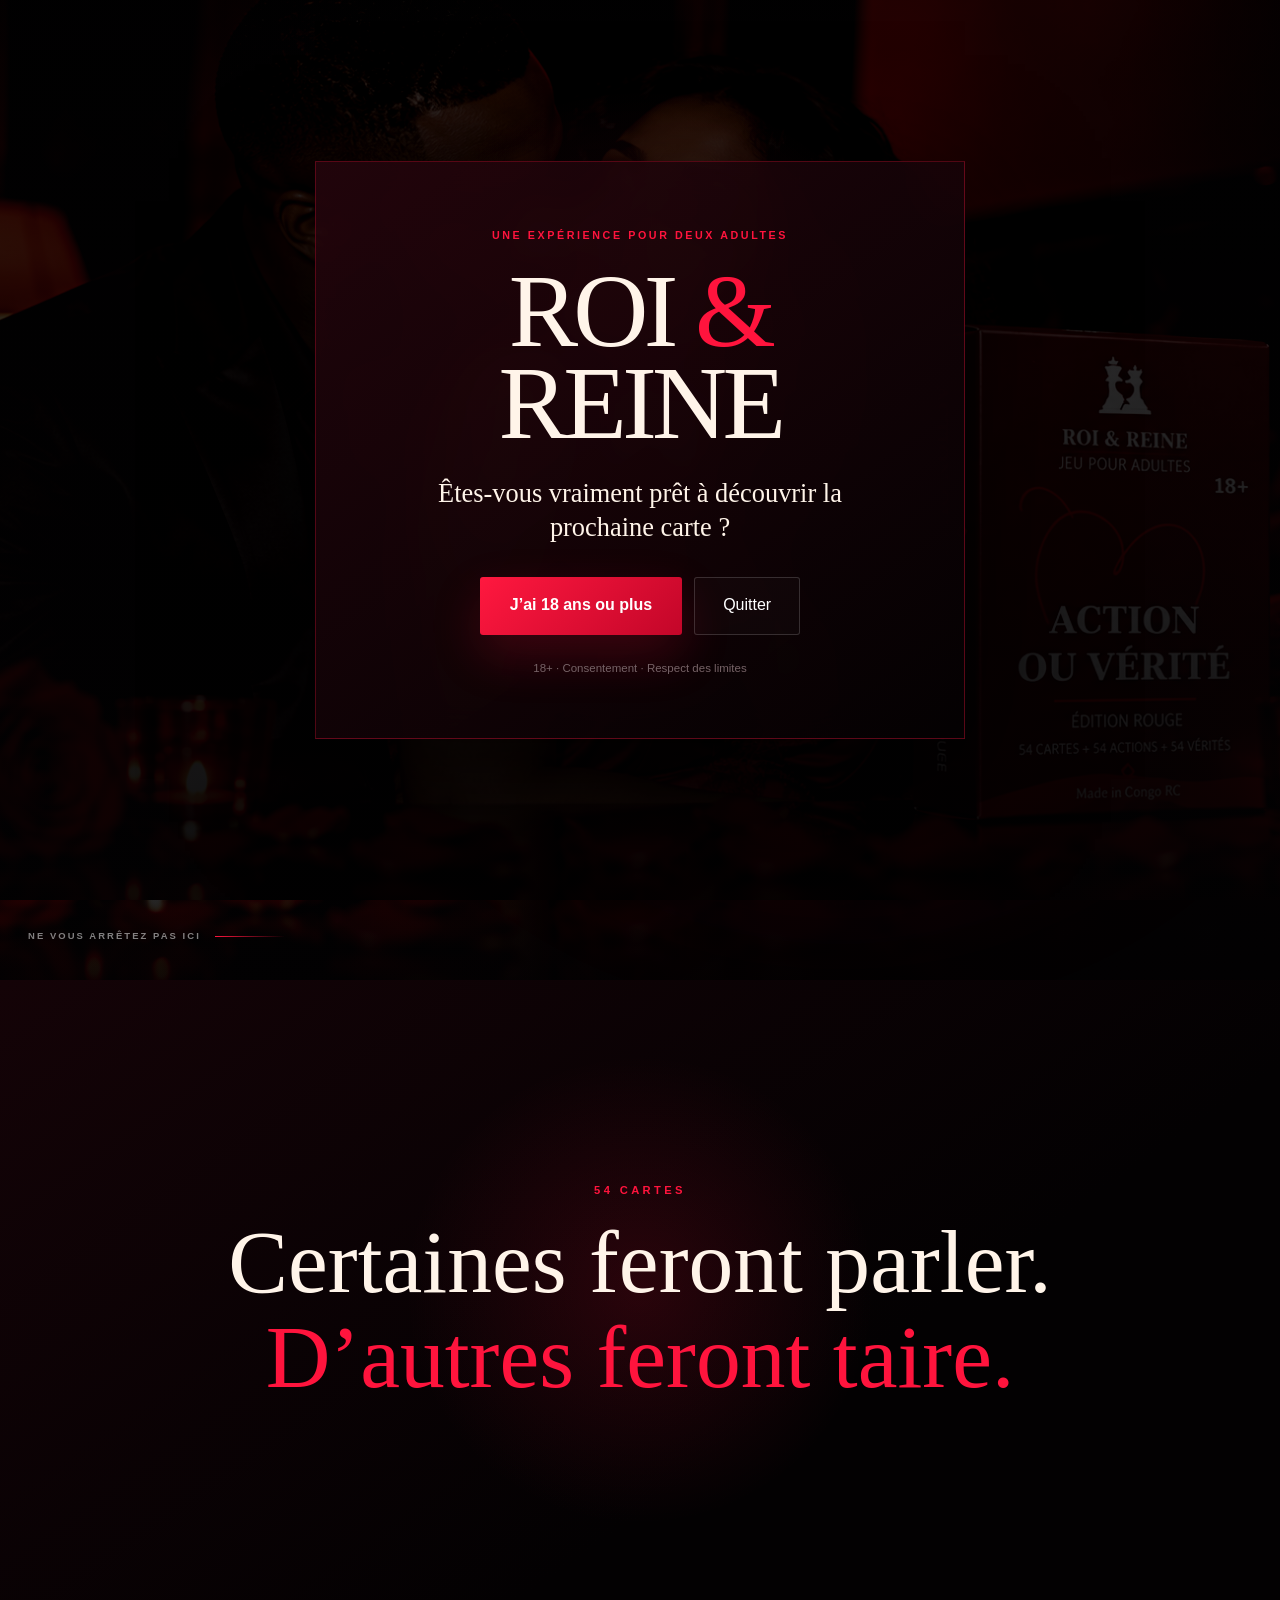
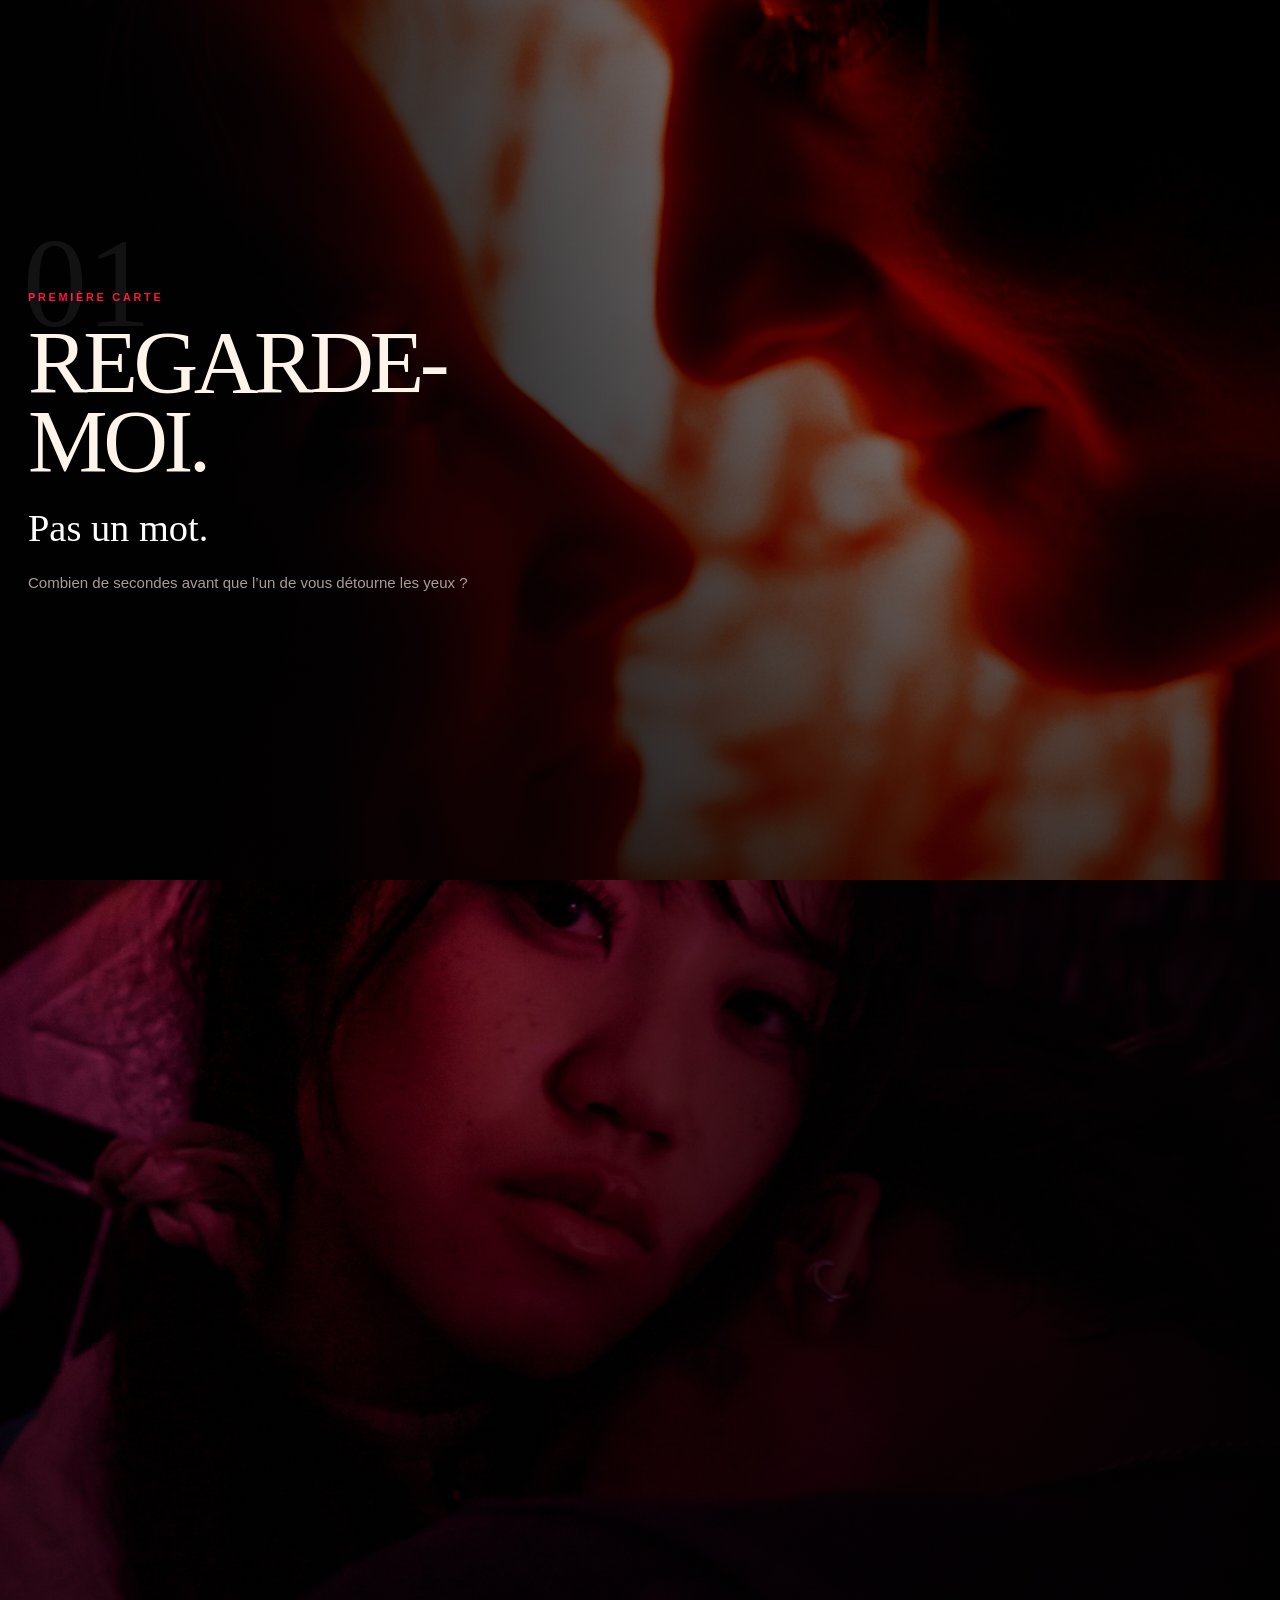
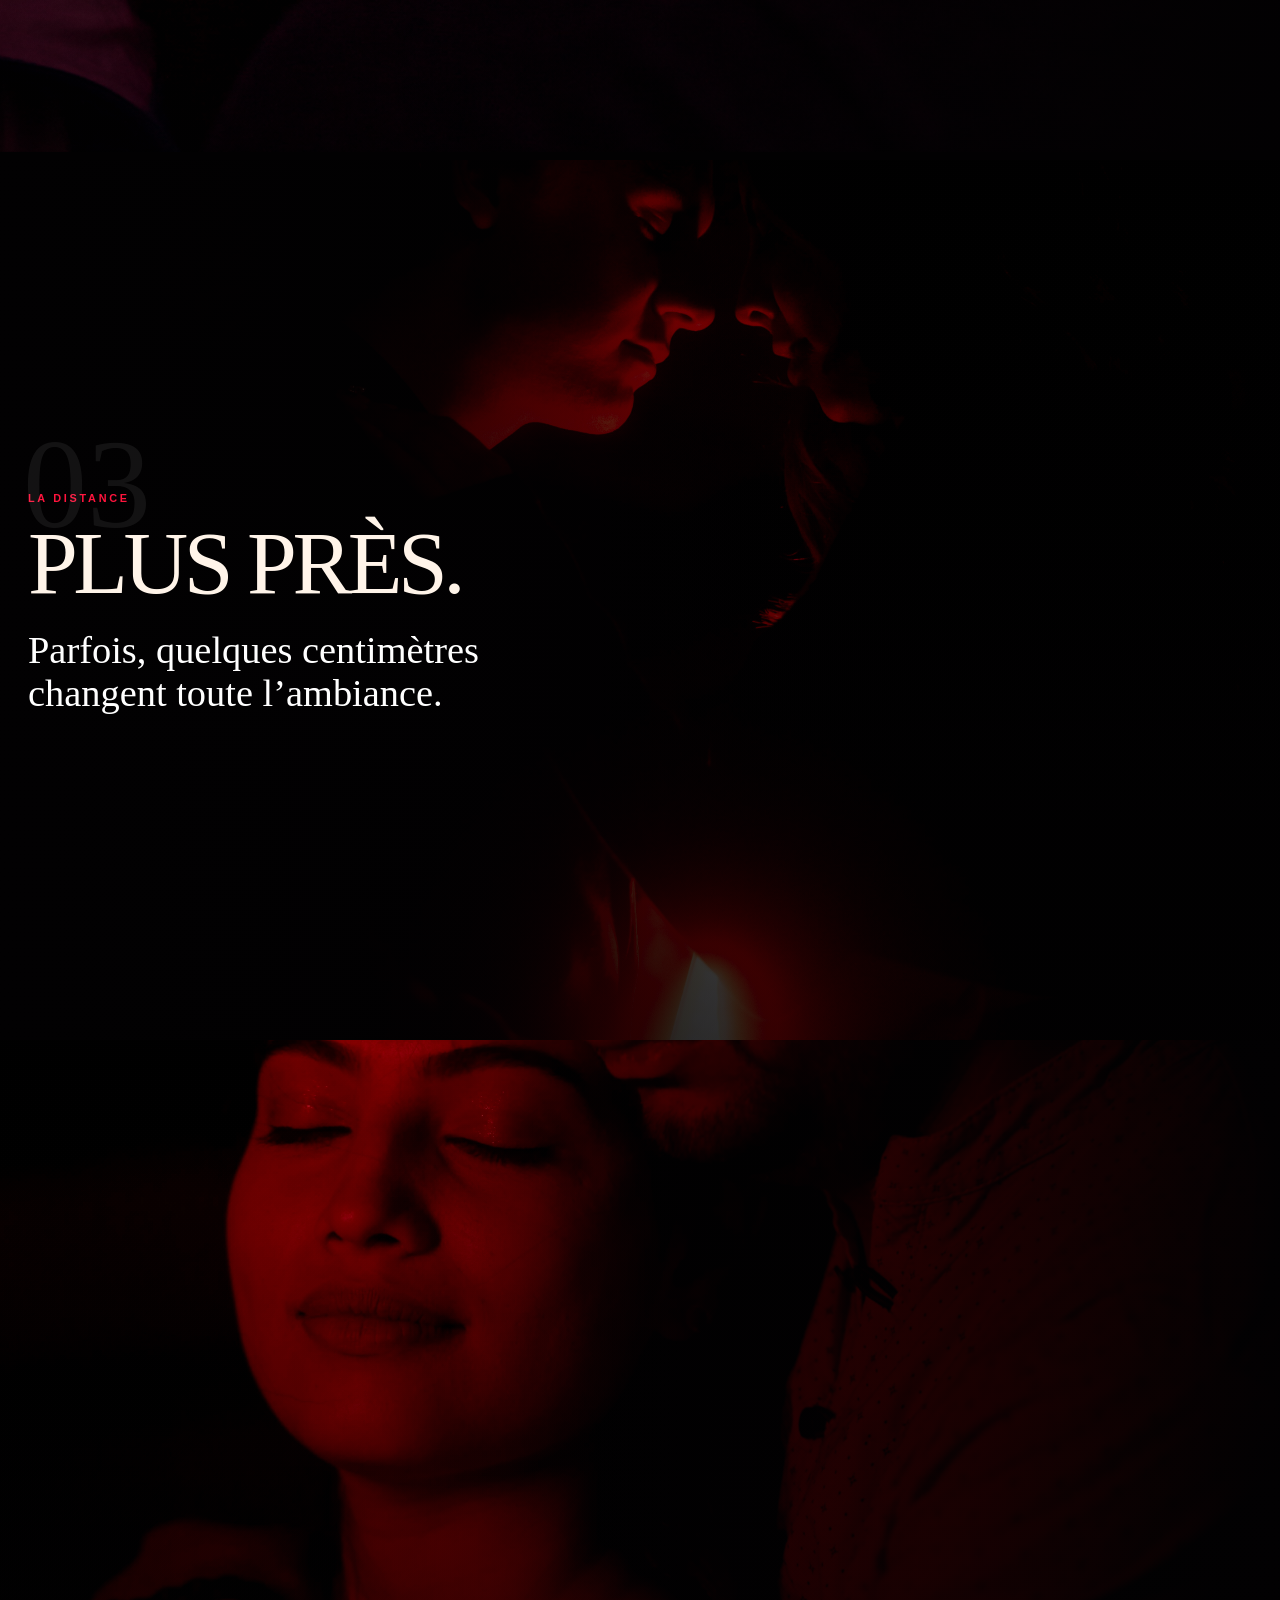
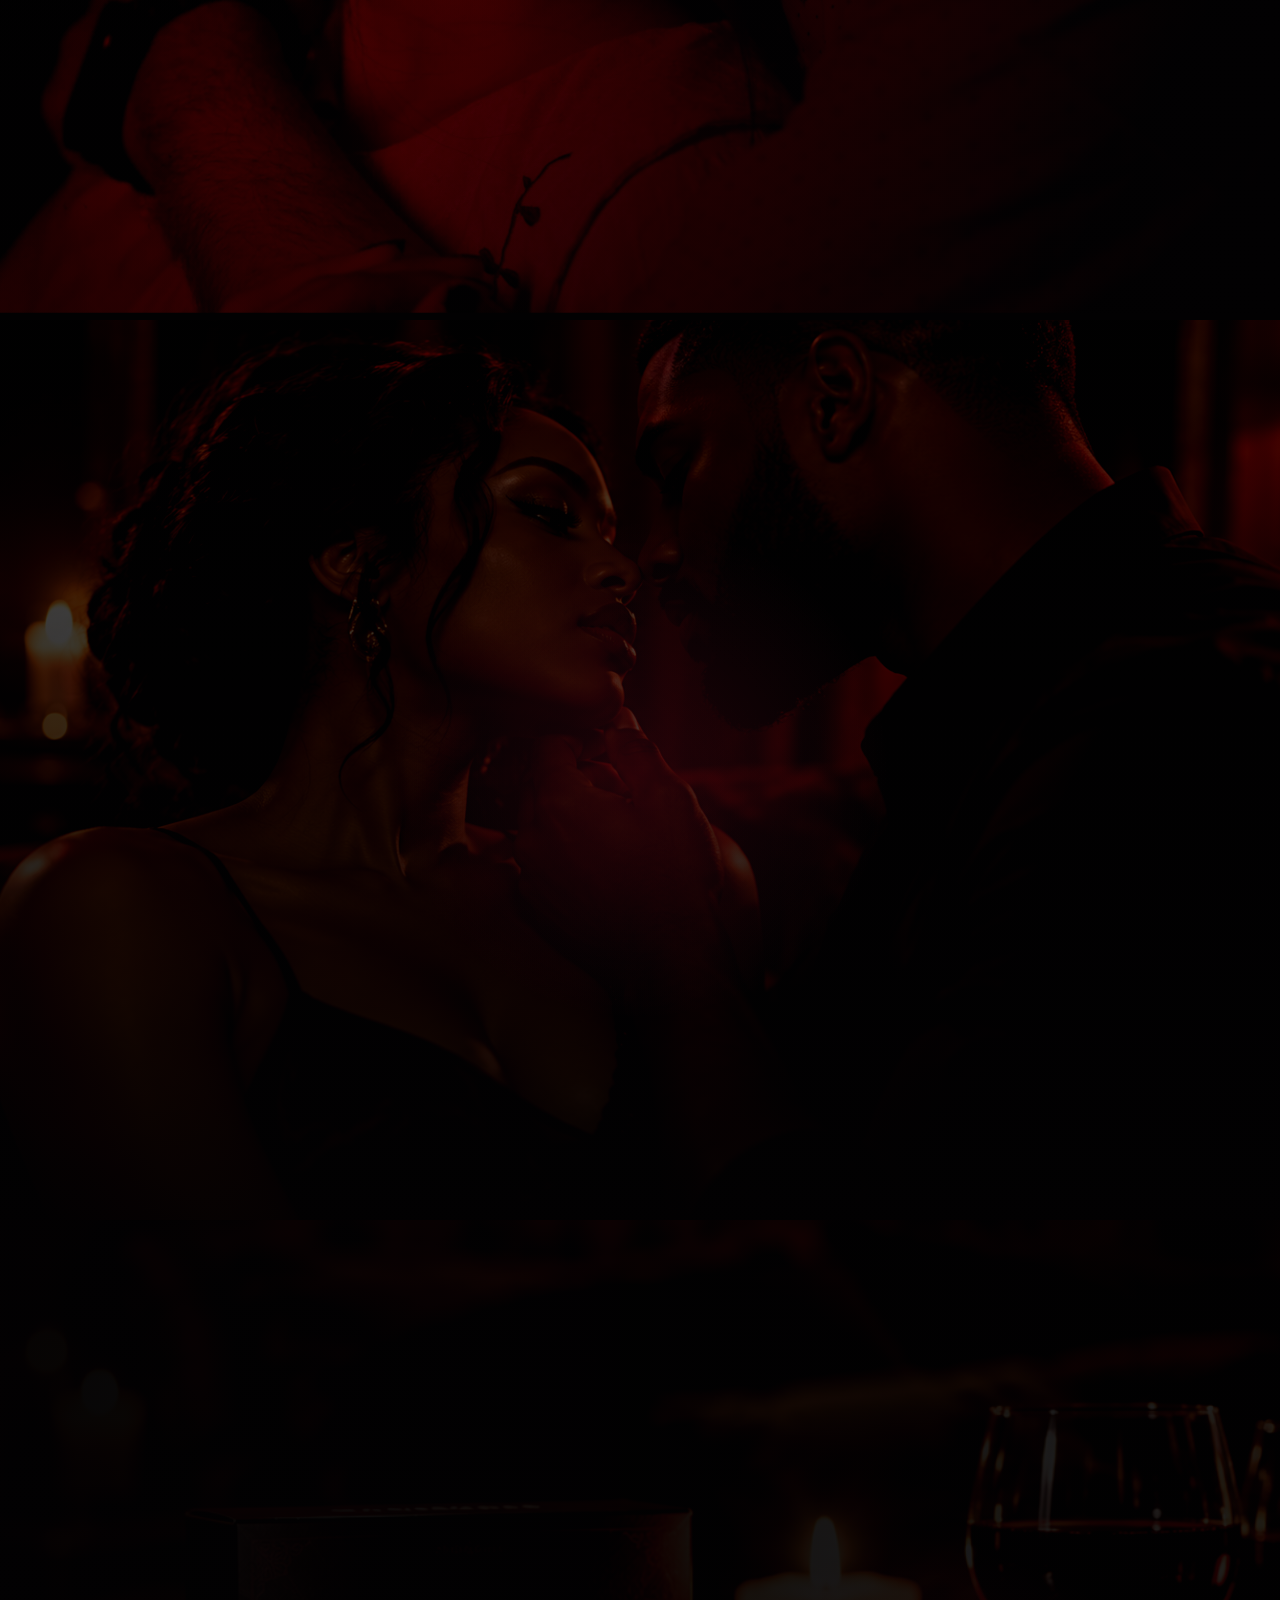
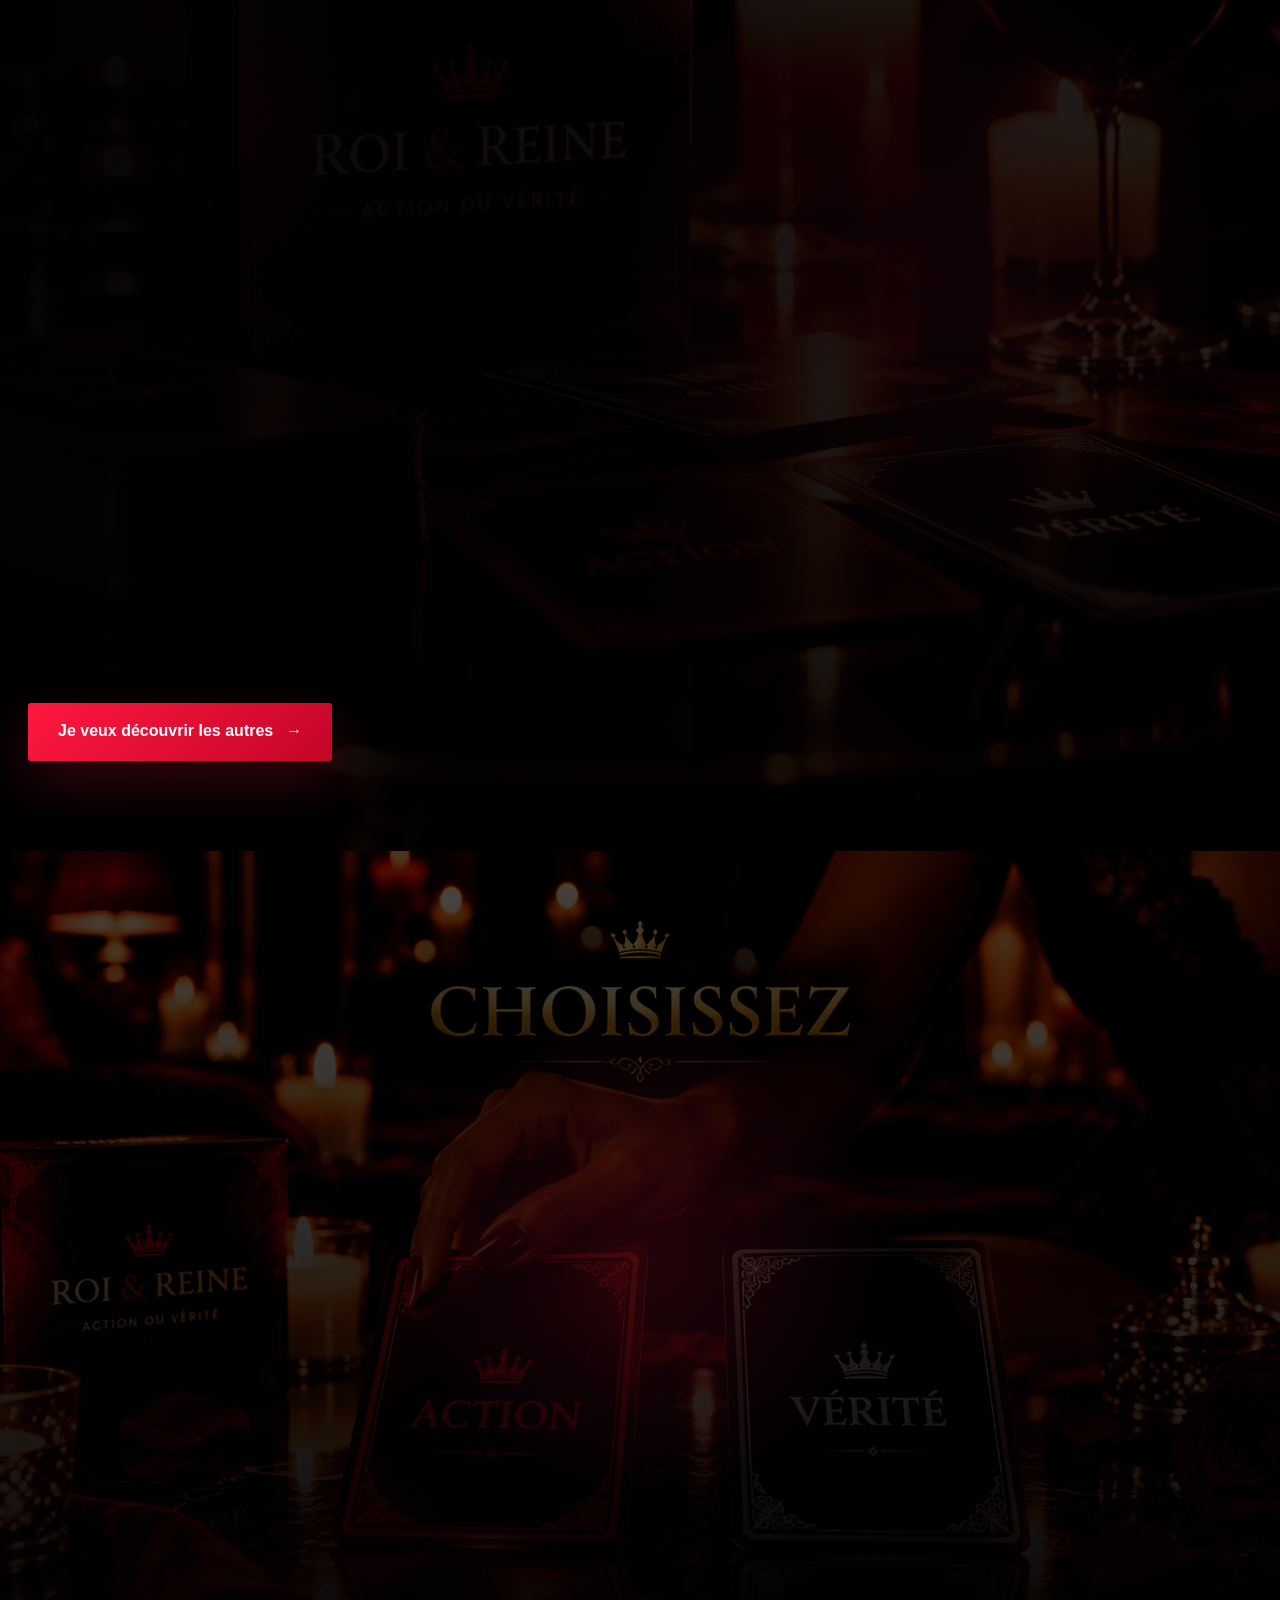
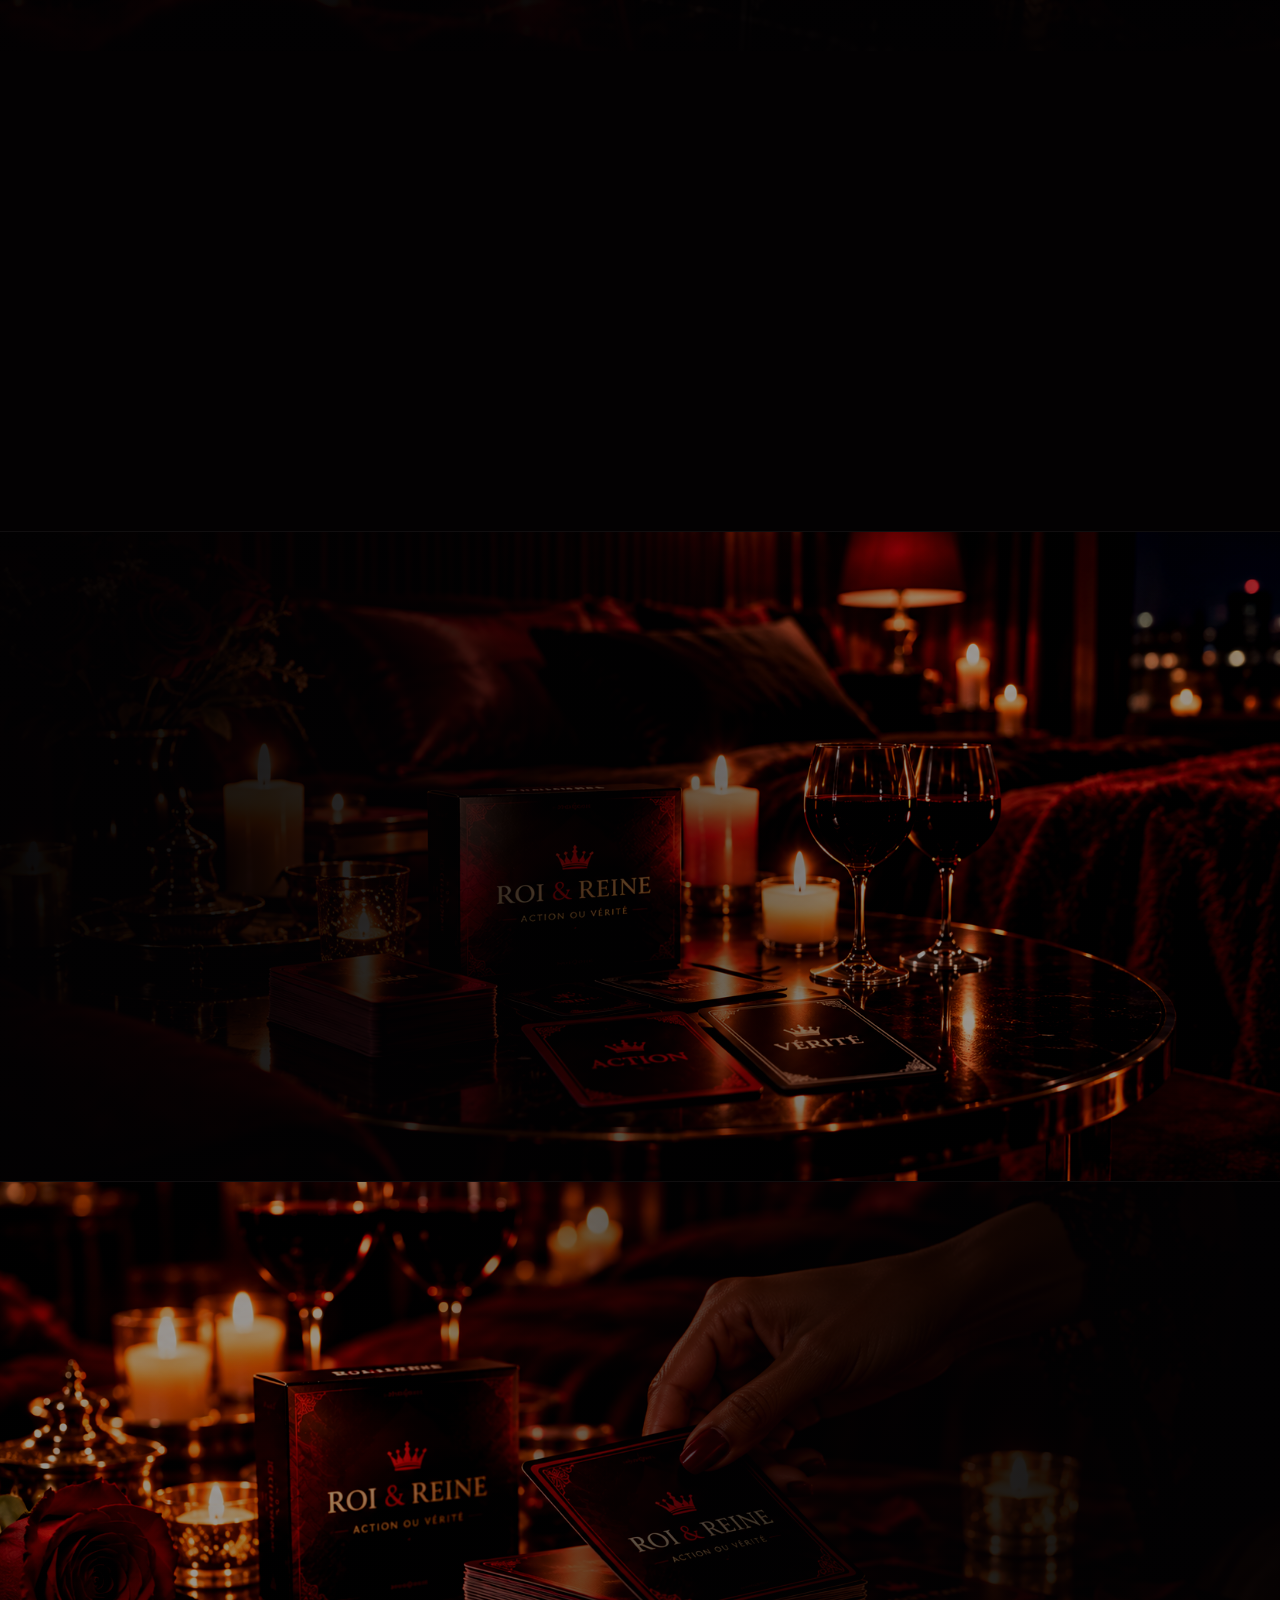
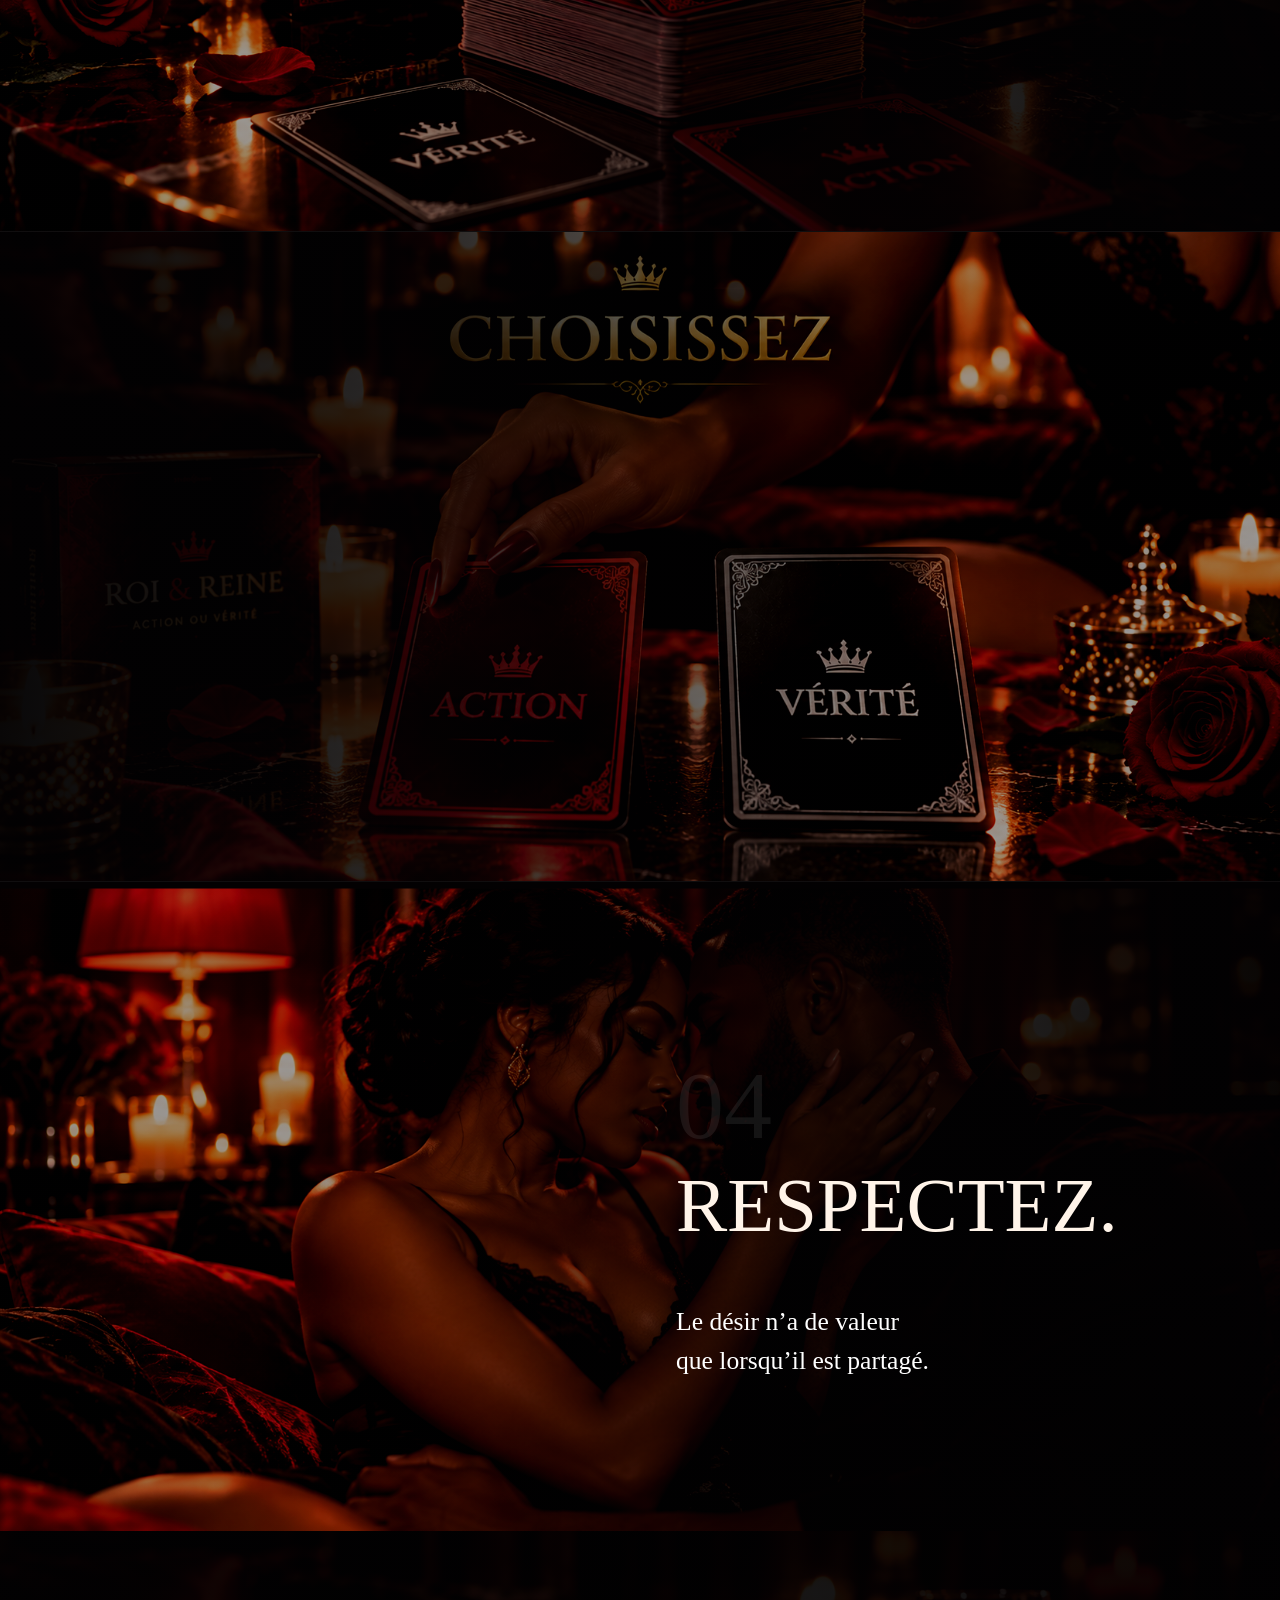
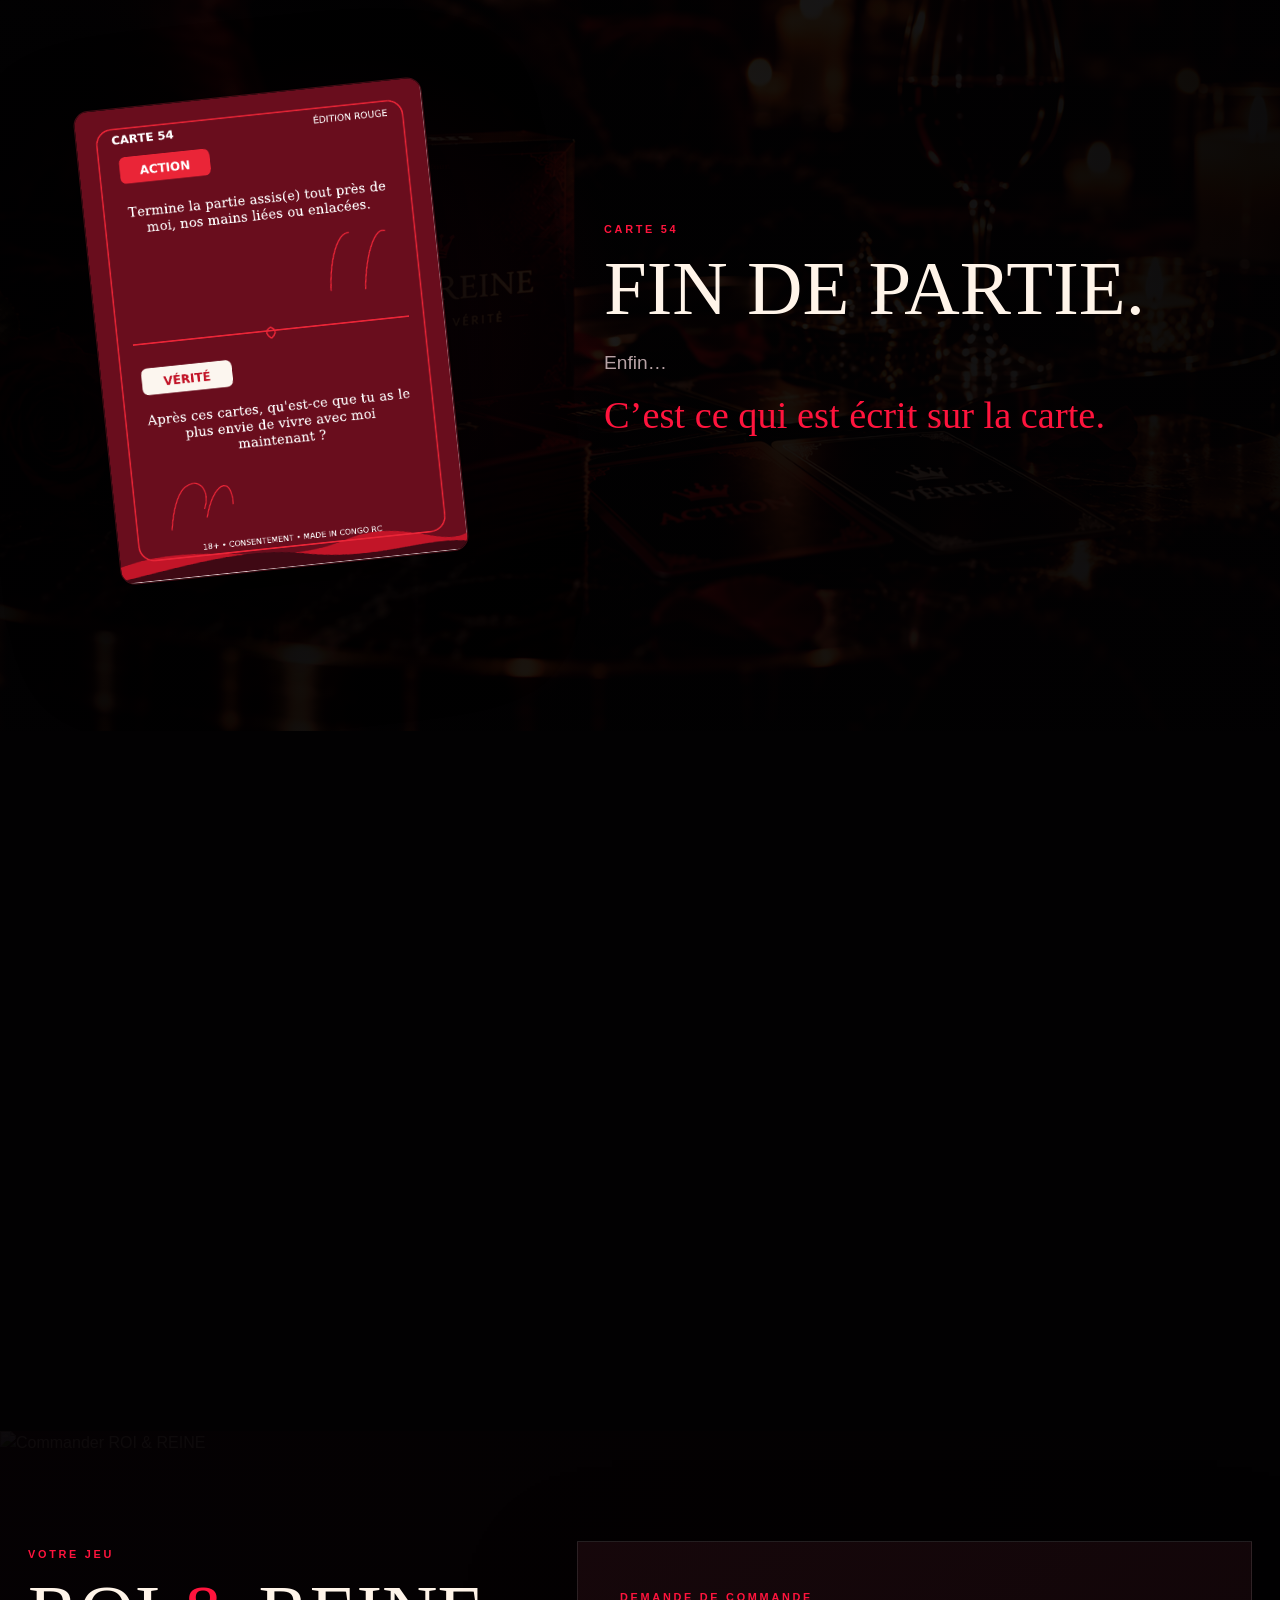
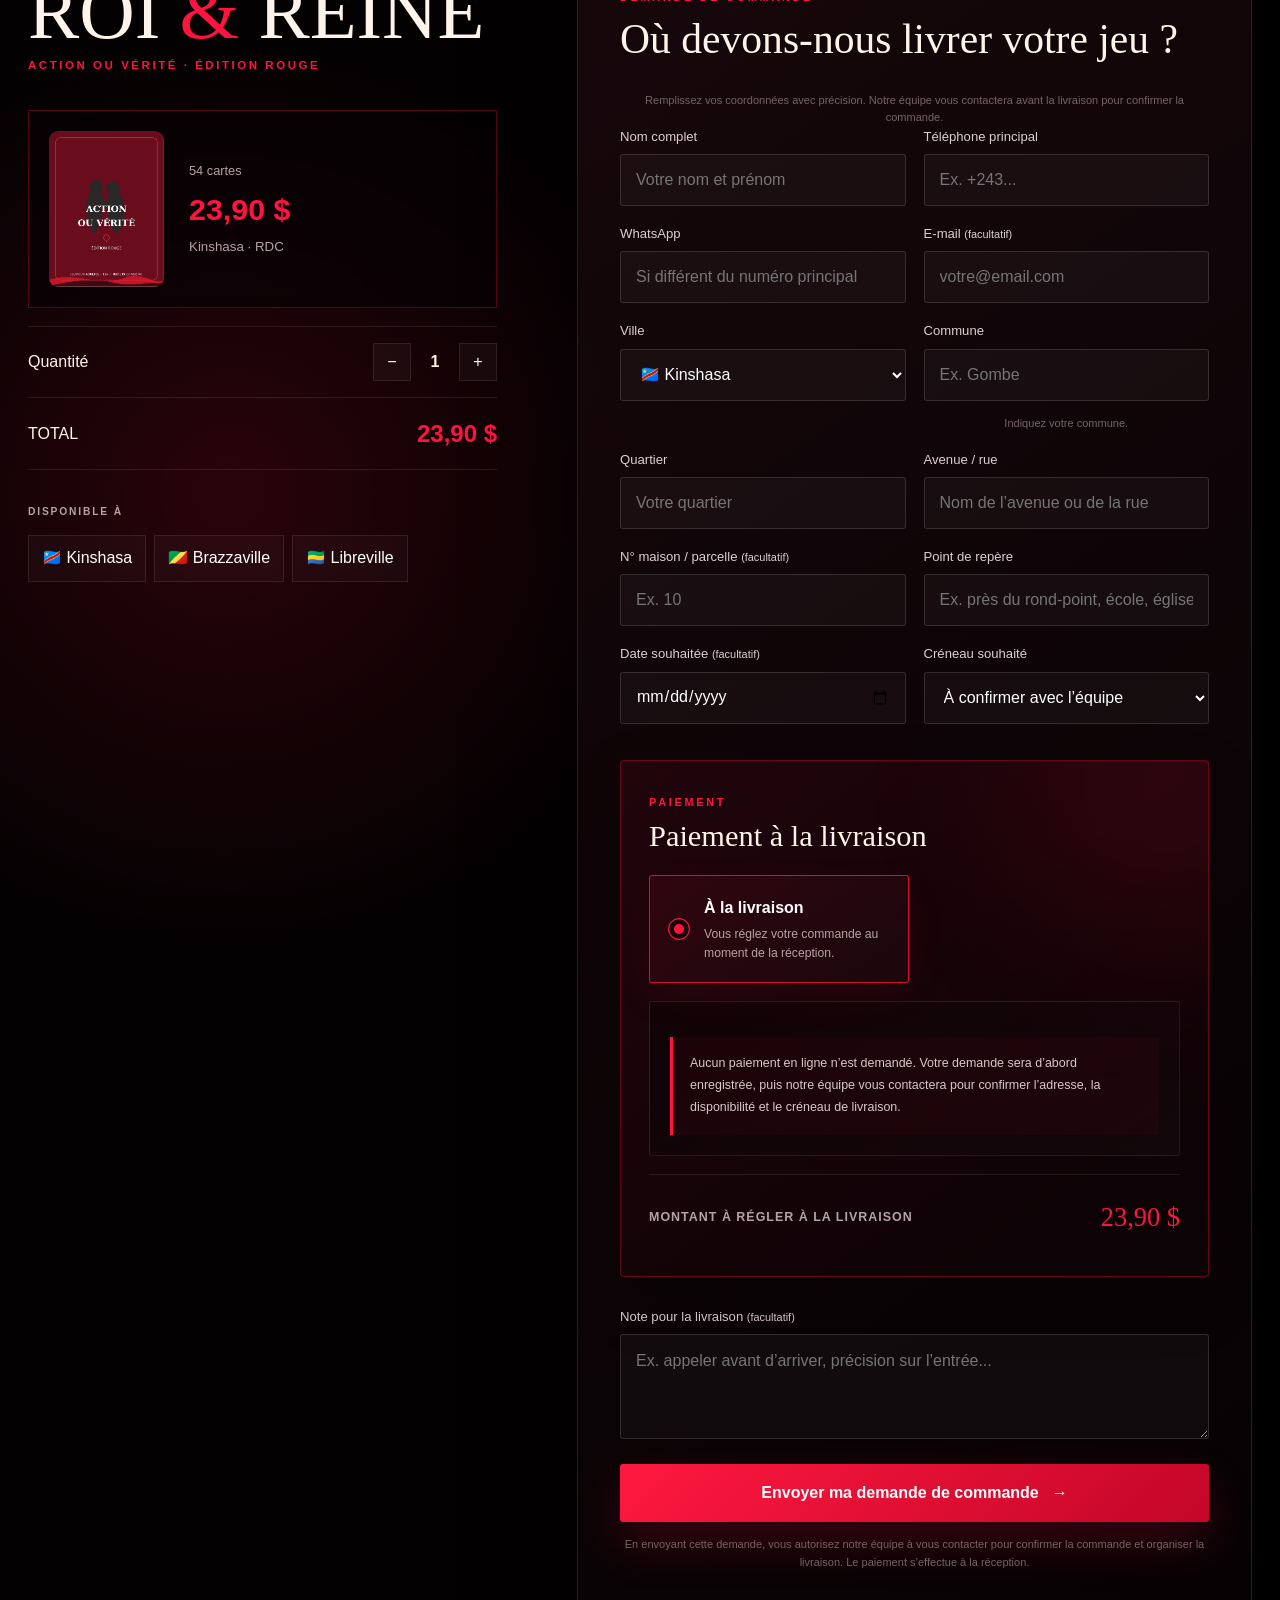
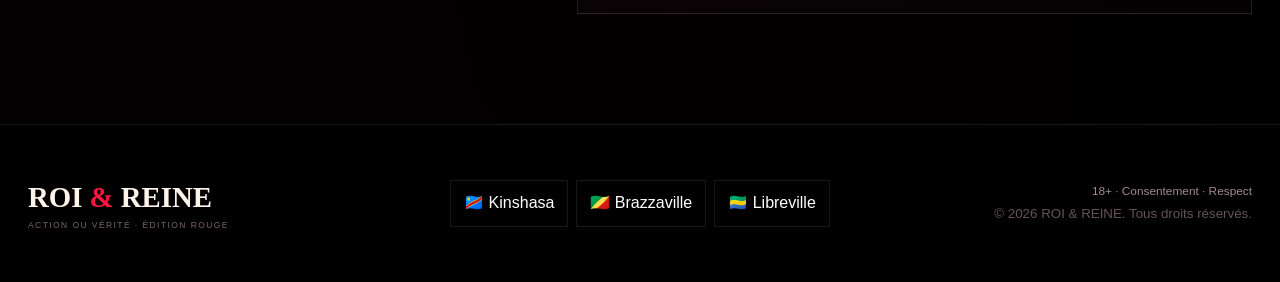
==== commit 76734004: "Mise a jour commande livraison ROI Reine" ====
--- a/index.html
+++ b/index.html
@@ -352,7 +352,7 @@
 
             <p>
                 Sélectionnez votre marché pour afficher
-                le prix et les moyens de paiement disponibles.
+                le prix et préparer votre demande de livraison.
             </p>
 
 
@@ -1563,18 +1563,24 @@
 
 
                 <span class="mini-title">
-                    FINALISER LA COMMANDE
+                    DEMANDE DE COMMANDE
                 </span>
 
 
                 <h3>
-                    Votre jeu est presque à vous.
+                    Où devons-nous livrer votre jeu ?
                 </h3>
 
 
+                <p class="order-privacy">
+                    Remplissez vos coordonnées avec précision.
+                    Notre équipe vous contactera avant la livraison pour confirmer la commande.
+                </p>
+
+
+                <!-- CLIENT -->
 
                 <div class="form-row">
-
 
                     <div class="form-group">
 
@@ -1586,58 +1592,77 @@
                             type="text"
                             id="fullName"
                             autocomplete="name"
+                            placeholder="Votre nom et prénom"
                             required
                         >
 
                     </div>
 
 
-
                     <div class="form-group">
 
                         <label for="phone">
-                            Téléphone / WhatsApp
+                            Téléphone principal
                         </label>
 
                         <input
                             type="tel"
                             id="phone"
                             autocomplete="tel"
+                            placeholder="Ex. +243..."
                             required
                         >
 
                     </div>
 
-
-                </div>
-
+                </div>
 
 
                 <div class="form-row">
 
-
                     <div class="form-group">
 
+                        <label for="whatsappPhone">
+                            WhatsApp
+                        </label>
+
+                        <input
+                            type="tel"
+                            id="whatsappPhone"
+                            autocomplete="tel"
+                            placeholder="Si différent du numéro principal"
+                        >
+
+                    </div>
+
+
+                    <div class="form-group">
+
                         <label for="email">
-                            E-mail
+                            E-mail <small>(facultatif)</small>
                         </label>
 
                         <input
                             type="email"
                             id="email"
                             autocomplete="email"
+                            placeholder="votre@email.com"
                         >
 
                     </div>
 
-
+                </div>
+
+
+                <!-- LOCALISATION -->
+
+                <div class="form-row">
 
                     <div class="form-group">
 
                         <label for="city">
                             Ville
                         </label>
-
 
                         <select
                             id="city"
@@ -1658,105 +1683,190 @@
 
                         </select>
 
-
                     </div>
 
 
-                </div>
-
-
-
-                <div class="form-group">
-
-                    <label for="address">
-                        Adresse de livraison
-                    </label>
-
-                    <textarea
-                        id="address"
-                        rows="3"
-                        required
-                    ></textarea>
-
-                </div>
-
-
-
-                <!-- =================================================
-                     PAIEMENT
-                ================================================== -->
+                    <div class="form-group">
+
+                        <label
+                            for="locality"
+                            id="localityLabel"
+                        >
+                            Commune
+                        </label>
+
+                        <input
+                            type="text"
+                            id="locality"
+                            placeholder="Ex. Gombe"
+                            required
+                        >
+
+                        <small
+                            class="order-privacy"
+                            id="localityHelp"
+                        >
+                            Indiquez votre commune.
+                        </small>
+
+                    </div>
+
+                </div>
+
+
+                <div class="form-row">
+
+                    <div class="form-group">
+
+                        <label for="neighborhood">
+                            Quartier
+                        </label>
+
+                        <input
+                            type="text"
+                            id="neighborhood"
+                            placeholder="Votre quartier"
+                            required
+                        >
+
+                    </div>
+
+
+                    <div class="form-group">
+
+                        <label for="street">
+                            Avenue / rue
+                        </label>
+
+                        <input
+                            type="text"
+                            id="street"
+                            placeholder="Nom de l’avenue ou de la rue"
+                            required
+                        >
+
+                    </div>
+
+                </div>
+
+
+                <div class="form-row">
+
+                    <div class="form-group">
+
+                        <label for="houseNumber">
+                            N° maison / parcelle <small>(facultatif)</small>
+                        </label>
+
+                        <input
+                            type="text"
+                            id="houseNumber"
+                            placeholder="Ex. 10"
+                        >
+
+                    </div>
+
+
+                    <div class="form-group">
+
+                        <label for="landmark">
+                            Point de repère
+                        </label>
+
+                        <input
+                            type="text"
+                            id="landmark"
+                            placeholder="Ex. près du rond-point, école, église..."
+                            required
+                        >
+
+                    </div>
+
+                </div>
+
+
+                <!-- PRÉFÉRENCE DE LIVRAISON -->
+
+                <div class="form-row">
+
+                    <div class="form-group">
+
+                        <label for="preferredDeliveryDate">
+                            Date souhaitée <small>(facultatif)</small>
+                        </label>
+
+                        <input
+                            type="date"
+                            id="preferredDeliveryDate"
+                        >
+
+                    </div>
+
+
+                    <div class="form-group">
+
+                        <label for="deliveryTimeSlot">
+                            Créneau souhaité
+                        </label>
+
+                        <select
+                            id="deliveryTimeSlot"
+                            required
+                        >
+
+                            <option value="a_confirmer" selected>
+                                À confirmer avec l’équipe
+                            </option>
+
+                            <option value="matin">
+                                Matin
+                            </option>
+
+                            <option value="apres_midi">
+                                Après-midi
+                            </option>
+
+                            <option value="soir">
+                                Soir
+                            </option>
+
+                        </select>
+
+                    </div>
+
+                </div>
+
+
+                <!-- PAIEMENT -->
 
                 <section class="payment-section">
 
-
                     <div class="payment-heading">
-
 
                         <span class="mini-title">
                             PAIEMENT
                         </span>
 
-
                         <h4>
-                            Comment souhaitez-vous payer ?
+                            Paiement à la livraison
                         </h4>
 
-
                     </div>
 
 
-
                     <div class="payment-method-grid">
 
-
                         <label class="payment-method-card">
-
 
                             <input
                                 type="radio"
                                 name="paymentMethod"
-                                value="mobile-money"
-                                id="paymentMobileMoney"
+                                value="cash-on-delivery"
                                 checked
-                            >
-
-
-                            <span class="payment-radio"></span>
-
-
-                            <span class="payment-method-copy">
-
-                                <strong>
-                                    Mobile Money
-                                </strong>
-
-                                <small>
-                                    M-Pesa ou Orange Money
-                                </small>
-
-                            </span>
-
-
-                        </label>
-
-
-
-                        <!-- Conservé pour compatibilité avec l'ancien script.js.
-                             Ce mode reste masqué tant qu'il n'est pas réactivé. -->
-                        <label class="payment-method-card" hidden aria-hidden="true">
-
-
-                            <input
-                                type="radio"
-                                name="paymentMethod"
-                                value="livraison"
-                                id="paymentDelivery"
                                 disabled
                             >
 
-
                             <span class="payment-radio"></span>
-
 
                             <span class="payment-method-copy">
 
@@ -1765,115 +1875,71 @@
                                 </strong>
 
                                 <small>
-                                    Paiement à réception
+                                    Vous réglez votre commande au moment de la réception.
                                 </small>
 
                             </span>
 
-
                         </label>
 
-
                     </div>
 
 
-
-                    <div
-                        class="payment-provider-box"
-                        id="paymentProviderWrapper"
-                    >
-
-
-                        <label for="paymentProvider">
-                            Choisissez votre service Mobile Money
-                        </label>
-
-
-                        <select id="paymentProvider" required>
-
-                            <option
-                                value="M-Pesa"
-                                data-payment-number="+243826787512"
-                            >
-                                M-Pesa — +243 826 787 512
-                            </option>
-
-                            <option
-                                value="Orange Money"
-                                data-payment-number="+243850691536"
-                            >
-                                Orange Money — +243 850 691 536
-                            </option>
-
-                        </select>
-
-
-
-                        <p id="paymentInformation">
-
-                            M-Pesa : +243 826 787 512<br>
-                            Orange Money : +243 850 691 536<br>
-                            Après le paiement, la commande sera finalisée
-                            et confirmée via WhatsApp au +243 850 691 536.
-
+                    <div class="payment-provider-box">
+
+                        <p>
+                            Aucun paiement en ligne n’est demandé.
+                            Votre demande sera d’abord enregistrée,
+                            puis notre équipe vous contactera pour confirmer
+                            l’adresse, la disponibilité et le créneau de livraison.
                         </p>
 
-
                     </div>
 
 
-
                     <div class="payment-total">
 
-
                         <span>
-                            Montant
+                            Montant à régler à la livraison
                         </span>
-
 
                         <strong id="paymentTotal">
                             23,90 $
                         </strong>
 
-
                     </div>
 
-
                 </section>
 
 
-
                 <div class="form-group">
 
                     <label for="note">
-                        Note facultative
+                        Note pour la livraison <small>(facultatif)</small>
                     </label>
 
                     <textarea
                         id="note"
                         rows="3"
-                        placeholder="Précision pour la livraison..."
+                        placeholder="Ex. appeler avant d’arriver, précision sur l’entrée..."
                     ></textarea>
 
                 </div>
-
 
 
                 <button
                     type="submit"
                     class="button-primary order-submit"
                 >
-                    Confirmer ma commande
+                    Envoyer ma demande de commande
                     <span>→</span>
                 </button>
 
 
-
                 <small class="order-privacy">
-
-                    Vos informations sont utilisées
-                    uniquement pour traiter votre commande.
-
+                    En envoyant cette demande, vous autorisez notre équipe
+                    à vous contacter pour confirmer la commande et organiser la livraison.
+                    Le paiement s’effectue à la réception.
                 </small>
 
 
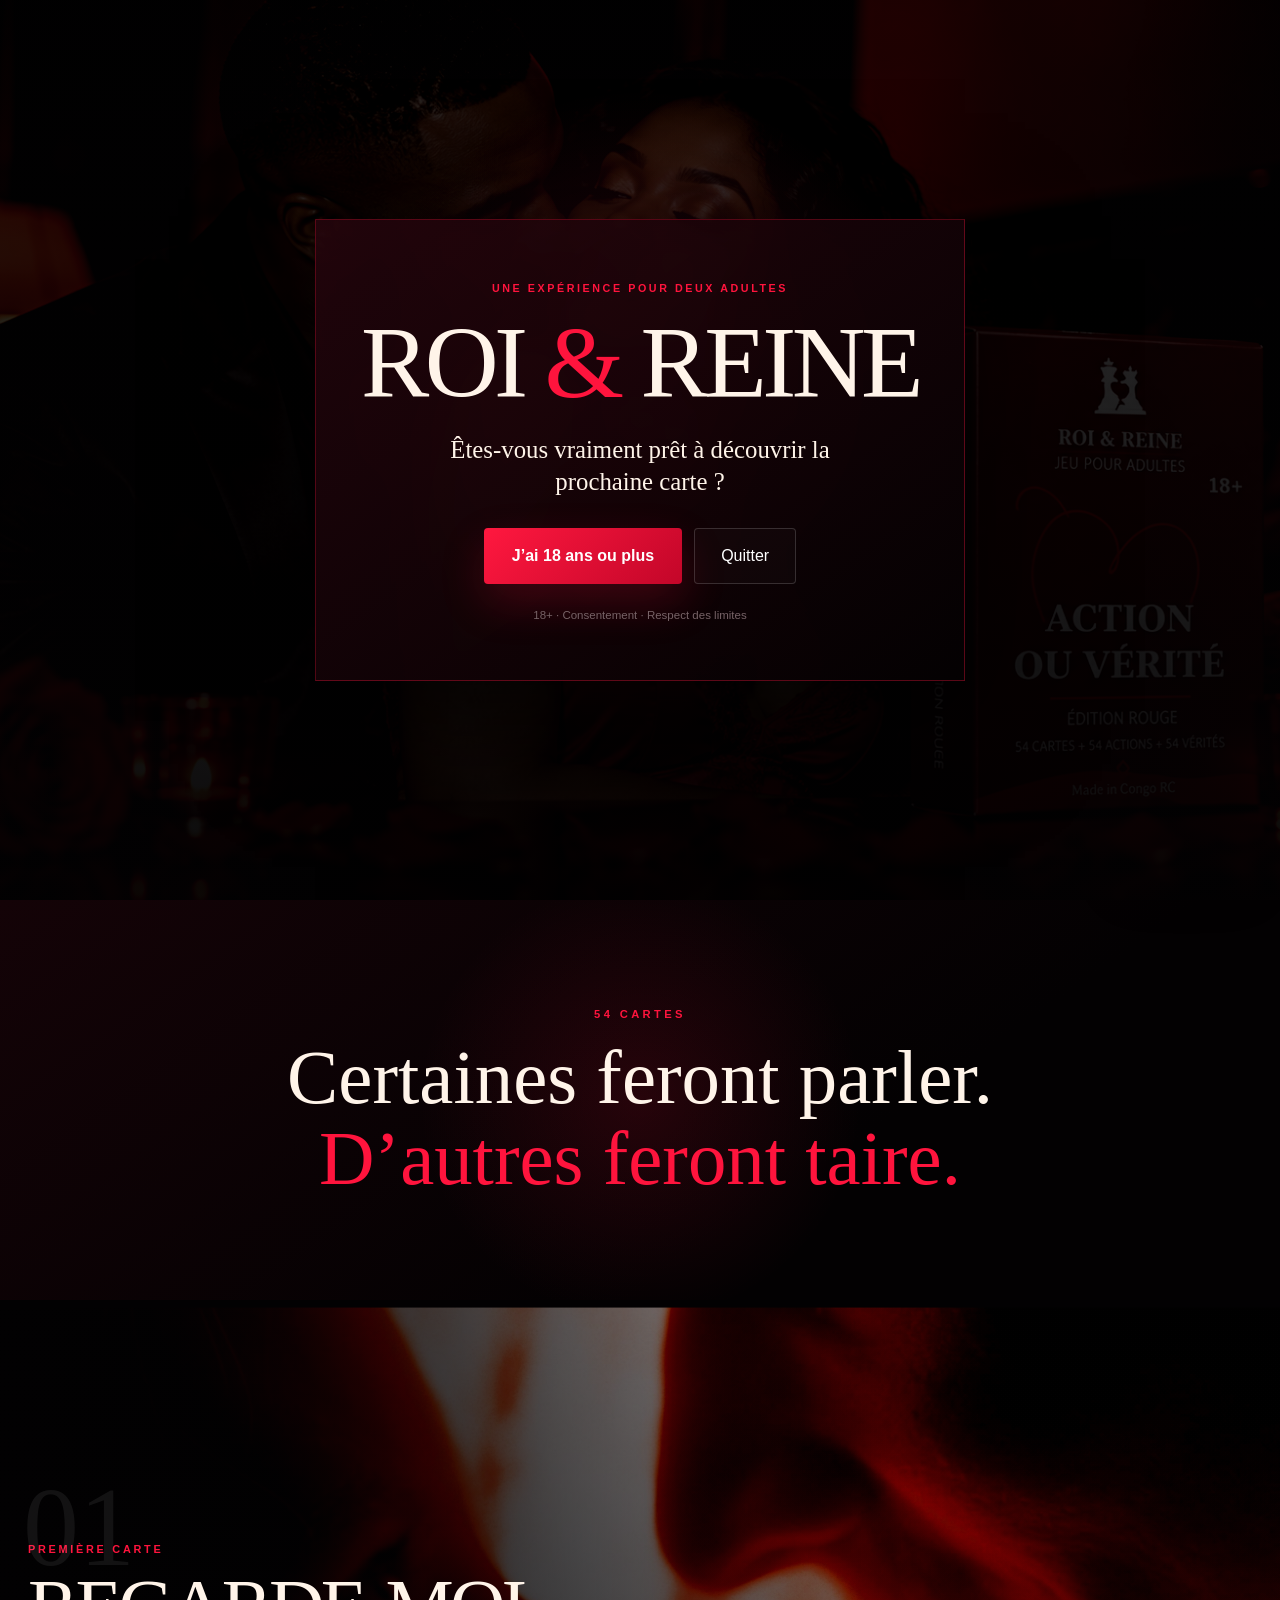
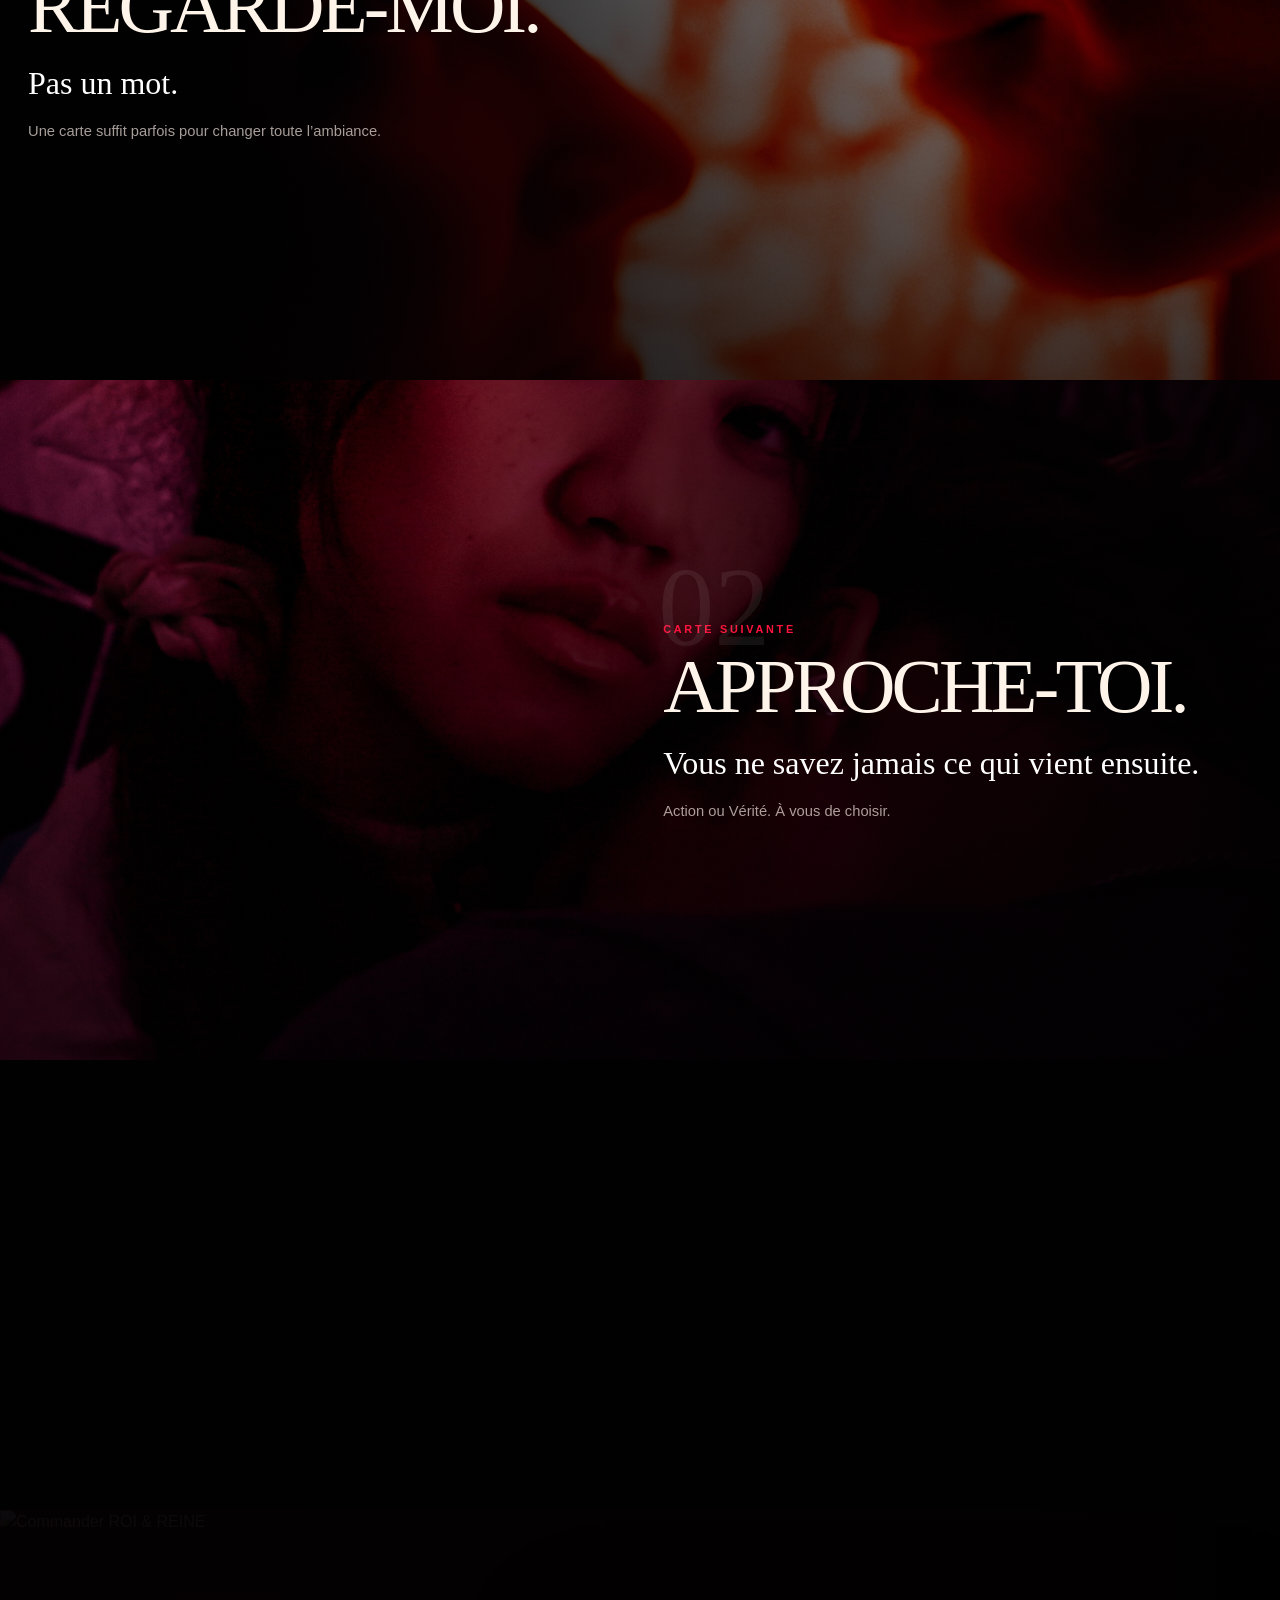
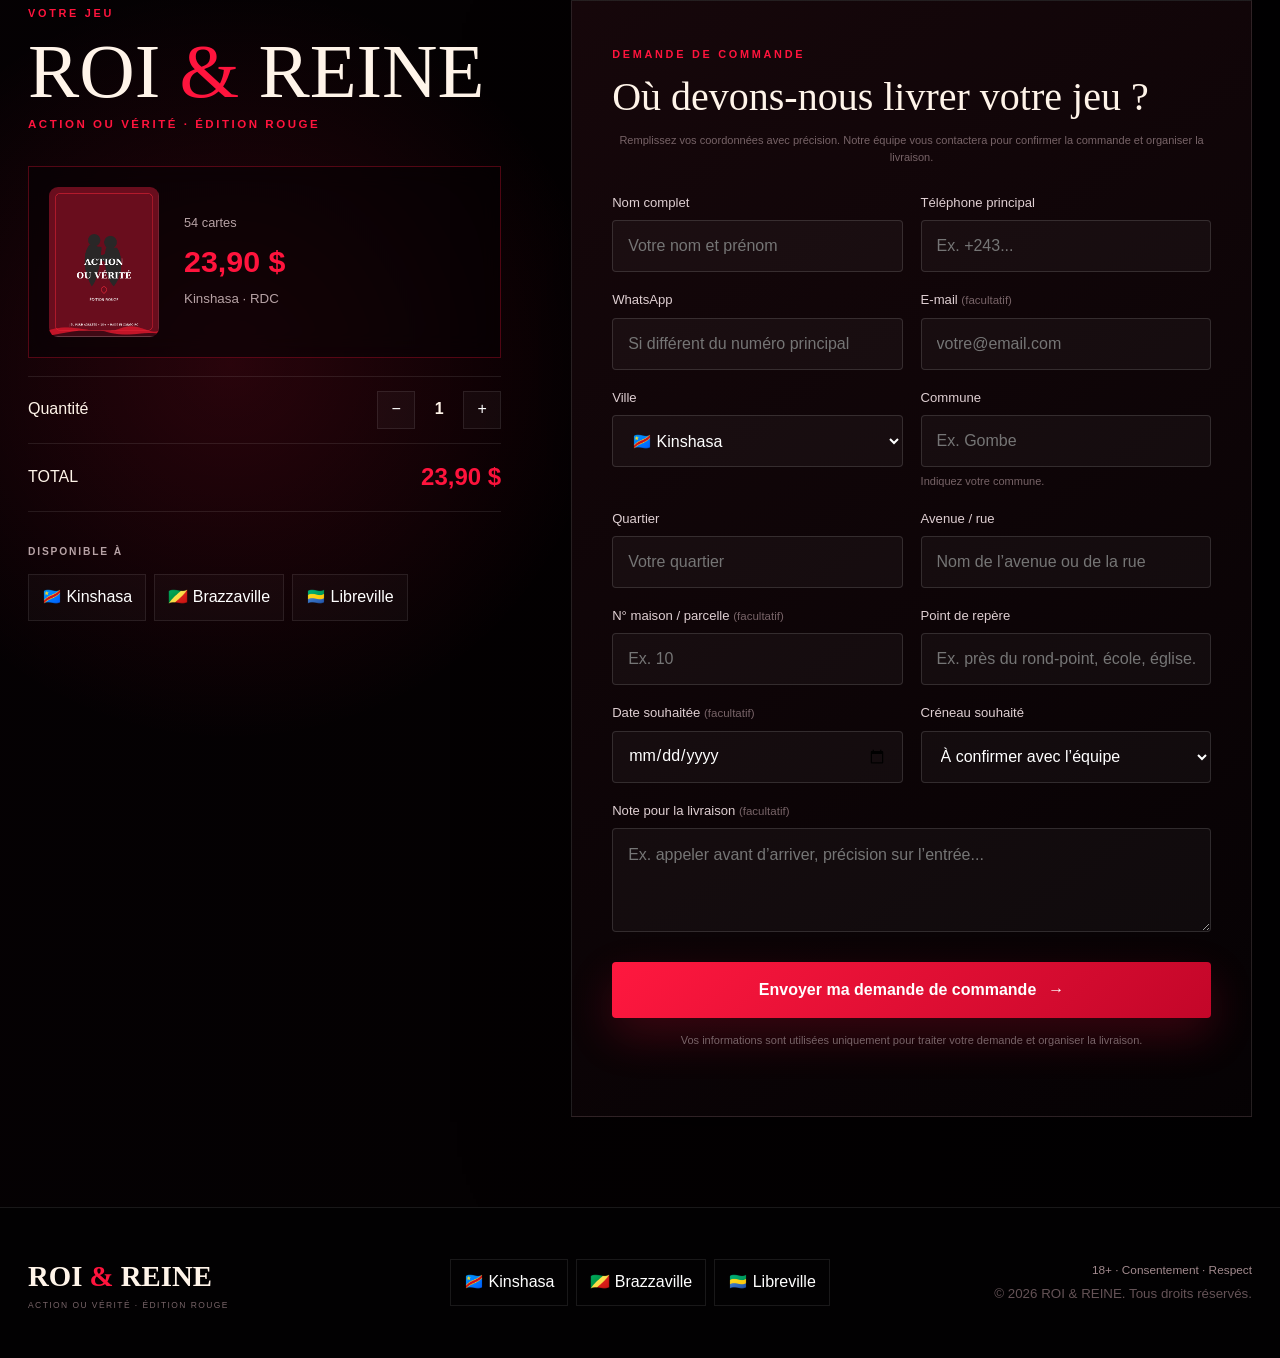
==== commit 981a0da5: "Mise a jour commande livraison ROI Reine" ====
--- a/index.html
+++ b/index.html
@@ -117,7 +117,6 @@
         id="siteHeader"
     >
 
-
         <a
             href="#accueil"
             class="brand"
@@ -143,27 +142,17 @@
         </a>
 
 
-
         <nav class="desktop-navigation">
 
             <a href="#experience">
                 L’expérience
             </a>
 
-            <a href="#mystere">
-                Le mystère
-            </a>
-
-            <a href="#cartes">
-                Les cartes
-            </a>
-
             <a href="#commander">
                 Commander
             </a>
 
         </nav>
-
 
 
         <div class="header-actions">
@@ -187,7 +176,6 @@
         </div>
 
 
-
         <button
             type="button"
             id="mobileMenuButton"
@@ -202,7 +190,6 @@
         </button>
 
 
-
         <div class="scroll-progress">
 
             <div id="scrollProgressBar"></div>
@@ -265,32 +252,10 @@
                 </a>
 
 
-                <a href="#mystere">
+                <a href="#commander">
 
                     <small>
                         03
-                    </small>
-
-                    Le mystère
-
-                </a>
-
-
-                <a href="#cartes">
-
-                    <small>
-                        04
-                    </small>
-
-                    Les cartes
-
-                </a>
-
-
-                <a href="#commander">
-
-                    <small>
-                        05
                     </small>
 
                     Commander
@@ -307,7 +272,6 @@
             >
                 🇨🇩 Kinshasa
             </button>
-
 
         </div>
 
@@ -343,18 +307,20 @@
 
 
             <h2>
+
                 Votre ville change
+
                 <em>
                     votre commande.
                 </em>
+
             </h2>
 
 
             <p>
-                Sélectionnez votre marché pour afficher
-                le prix et préparer votre demande de livraison.
+                Sélectionnez votre ville pour afficher
+                le prix correspondant.
             </p>
-
 
 
             <div class="market-grid">
@@ -391,7 +357,6 @@
                 </button>
 
 
-
                 <!-- BRAZZAVILLE -->
 
                 <button
@@ -423,7 +388,6 @@
                 </button>
 
 
-
                 <!-- LIBREVILLE -->
 
                 <button
@@ -457,7 +421,6 @@
 
             </div>
 
-
         </div>
 
     </div>
@@ -481,7 +444,7 @@
 
                 <img
                     src="images/hero-couple.jpg"
-                    alt="Couple noir adulte dans l'univers ROI & REINE"
+                    alt="Couple adulte dans l'univers ROI & REINE"
                 >
 
             </div>
@@ -489,7 +452,6 @@
 
             <div class="hero-darkness"></div>
             <div class="hero-red-light"></div>
-
 
 
             <div class="hero-content">
@@ -516,7 +478,6 @@
                 </h1>
 
 
-
                 <p class="hero-intro">
 
                     54 cartes.
@@ -527,7 +488,6 @@
                     sur ce qui arrivera ensuite.
 
                 </p>
-
 
 
                 <div class="hero-actions">
@@ -536,7 +496,7 @@
                         href="#experience"
                         class="button-primary"
                     >
-                        Entrer dans l’expérience
+                        Découvrir le jeu
                         <span>→</span>
                     </a>
 
@@ -545,11 +505,10 @@
                         href="#commander"
                         class="mystery-link"
                     >
-                        Je veux le jeu
+                        Commander maintenant
                     </a>
 
                 </div>
-
 
 
                 <div class="hero-proof">
@@ -559,11 +518,11 @@
                     </span>
 
                     <span>
-                        54 actions
+                        Action
                     </span>
 
                     <span>
-                        54 vérités
+                        Vérité
                     </span>
 
                     <span>
@@ -574,7 +533,6 @@
 
 
             </div>
-
 
 
             <div class="hero-product">
@@ -594,14 +552,13 @@
             </div>
 
 
-
             <a
                 href="#experience"
                 class="discover-indicator"
             >
 
                 <span>
-                    NE VOUS ARRÊTEZ PAS ICI
+                    DÉCOUVRIR
                 </span>
 
                 <i></i>
@@ -619,7 +576,6 @@
 
         <section class="statement-section">
 
-
             <span>
                 54 CARTES
             </span>
@@ -635,13 +591,13 @@
 
             </h2>
 
-
         </section>
 
 
 
         <!-- =====================================================
              EXPÉRIENCE
+             SEULEMENT 2 IMAGES
         ====================================================== -->
 
         <section
@@ -650,7 +606,7 @@
         >
 
 
-            <!-- REGARD -->
+            <!-- IMAGE 1 -->
 
             <article class="experience-panel panel-left">
 
@@ -691,8 +647,8 @@
 
 
                     <small>
-                        Combien de secondes avant
-                        que l’un de vous détourne les yeux ?
+                        Une carte suffit parfois
+                        pour changer toute l’ambiance.
                     </small>
 
                 </div>
@@ -702,7 +658,7 @@
 
 
 
-            <!-- MURMURE -->
+            <!-- IMAGE 2 -->
 
             <article class="experience-panel panel-right">
 
@@ -728,7 +684,7 @@
 
 
                     <span class="mini-title">
-                        QUELQUES CENTIMÈTRES
+                        CARTE SUIVANTE
                     </span>
 
 
@@ -738,622 +694,52 @@
 
 
                     <p>
-                        Certaines choses
-                        ne devraient jamais
-                        être dites trop fort.
+                        Vous ne savez jamais
+                        ce qui vient ensuite.
                     </p>
 
+
+                    <small>
+                        Action ou Vérité.
+                        À vous de choisir.
+                    </small>
+
                 </div>
 
 
             </article>
 
 
-
-            <!-- PROXIMITÉ -->
-
-            <article class="experience-panel panel-left">
-
-
-                <div class="experience-photo">
-
-                    <img
-                        src="images/proximite.jpg"
-                        alt="Deux adultes très proches"
-                    >
-
-                </div>
-
-
-                <div class="experience-darkness"></div>
-
-
-                <div class="experience-copy">
-
-                    <span class="experience-count">
-                        03
-                    </span>
-
-
-                    <span class="mini-title">
-                        LA DISTANCE
-                    </span>
-
-
-                    <h2>
-                        PLUS PRÈS.
-                    </h2>
-
-
-                    <p>
-                        Parfois,
-                        quelques centimètres
-                        changent toute l’ambiance.
-                    </p>
-
-                </div>
-
-
-            </article>
-
-
-
-            <!-- TOUCHER -->
-
-            <article class="experience-panel panel-right">
-
-
-                <div class="experience-photo">
-
-                    <img
-                        src="images/toucher.jpg"
-                        alt="Contact entre deux adultes"
-                    >
-
-                </div>
-
-
-                <div class="experience-darkness"></div>
-
-
-                <div class="experience-copy">
-
-                    <span class="experience-count">
-                        04
-                    </span>
-
-
-                    <span class="mini-title">
-                        LE GESTE
-                    </span>
-
-
-                    <h2>
-                        LENTEMENT.
-                    </h2>
-
-
-                    <p>
-                        Le geste compte
-                        autant que l’endroit.
-                    </p>
-
-                </div>
-
-
-            </article>
-
-
         </section>
 
 
 
         <!-- =====================================================
-             LE MYSTÈRE
+             CTA RAPIDE
         ====================================================== -->
 
-        <section
-            class="mystery-section"
-            id="mystere"
-        >
-
-
-            <div class="mystery-photo">
-
-                <img
-                    src="images/tension.png"
-                    alt="Tension entre deux adultes"
-                >
-
-            </div>
-
-
-            <div class="mystery-darkness"></div>
-
-
-
-            <div class="mystery-content">
-
-
-                <span class="mini-title">
-                    CARTE SUIVANTE
-                </span>
-
-
-                <h2>
-                    PAS ENCORE.
-                </h2>
-
-
-                <p>
-                    Vous voulez savoir
-                    ce qu’elle demande ?
-                </p>
-
+        <section class="pre-order-section">
+
+
+            <span class="mini-title">
+                ROI & REINE
+            </span>
+
+
+            <h2>
+
+                Prêt à découvrir
 
                 <strong>
-                    Nous ne vous la montrerons pas.
+                    les autres cartes ?
                 </strong>
 
-
-                <span class="mystery-warning">
-                    Le jeu commence justement
-                    là où vous ne savez plus
-                    ce qui vient ensuite.
-                </span>
-
-
-            </div>
-
-
-        </section>
-
-
-
-        <!-- =====================================================
-             CARTES / RÉVÉLATION PARTIELLE
-        ====================================================== -->
-
-        <section
-            class="cards-section"
-            id="cartes"
-        >
-
-
-            <div class="cards-background">
-
-                <img
-                    src="images/cartes-table.png"
-                    alt="Cartes ROI & REINE"
-                >
-
-            </div>
-
-
-            <div class="cards-darkness"></div>
-
-
-
-            <div class="cards-heading">
-
-                <span class="mini-title">
-                    NOUS VOUS EN MONTRONS QUELQUES-UNES
-                </span>
-
-
-                <h2>
-
-                    Vous en avez vu
-
-                    <strong>
-                        assez.
-                    </strong>
-
-                </h2>
-
-
-                <p>
-
-                    Pas assez
-                    pour savoir
-                    ce qui vous attend.
-
-                </p>
-
-            </div>
-
-
-
-            <div class="card-reveal-stage">
-
-
-                <img
-                    src="images/cards/carte-04-murmure.png"
-                    class="reveal-card reveal-card-one"
-                    alt="Carte ROI & REINE"
-                >
-
-
-                <img
-                    src="images/cards/carte-10-danse.png"
-                    class="reveal-card reveal-card-two"
-                    alt="Carte ROI & REINE"
-                >
-
-
-                <img
-                    src="images/cards/carte-20-massage.png"
-                    class="reveal-card reveal-card-three"
-                    alt="Carte ROI & REINE"
-                >
-
-
-                <div class="hidden-cards">
-
-                    <span>
-                        +51
-                    </span>
-
-                    <small>
-                        À découvrir
-                        dans votre jeu.
-                    </small>
-
-                </div>
-
-
-            </div>
-
-
-
-            <a
-                href="#commander"
-                class="button-primary cards-buy-button"
-            >
-                Je veux découvrir les autres
-                <span>→</span>
-            </a>
-
-
-        </section>
-
-
-
-        <!-- =====================================================
-             QUESTION
-        ====================================================== -->
-
-        <section class="choice-section">
-
-
-            <div class="choice-photo">
-
-                <img
-                    src="images/choisissez.png"
-                    alt="Choisissez Action ou Vérité"
-                >
-
-            </div>
-
-
-            <div class="choice-darkness"></div>
-
-
-
-            <div class="choice-content">
-
-                <span class="mini-title">
-                    À CHAQUE TOUR
-                </span>
-
-
-                <h2>
-
-                    ACTION
-
-                    <span>
-                        OU
-                    </span>
-
-                    VÉRITÉ ?
-
-                </h2>
-
-
-                <p>
-                    Choisir est facile.
-                </p>
-
-
-                <strong>
-                    Assumer la carte suivante,
-                    beaucoup moins.
-                </strong>
-
-
-            </div>
-
-
-        </section>
-
-
-
-        <!-- =====================================================
-             COMMENT ÇA COMMENCE
-        ====================================================== -->
-
-        <section class="journey-section">
-
-
-            <header class="journey-heading">
-
-                <span class="mini-title">
-                    LA PARTIE
-                </span>
-
-
-                <h2>
-                    Quatre étapes.
-                    <strong>
-                        Et après ?
-                    </strong>
-                </h2>
-
-            </header>
-
-
-
-            <!-- 1 -->
-
-            <article class="journey-card">
-
-
-                <div class="journey-image">
-
-                    <img
-                        src="images/installez-vous.png"
-                        alt="Installez-vous"
-                    >
-
-                </div>
-
-
-                <div class="journey-overlay"></div>
-
-
-                <div class="journey-copy">
-
-                    <span>
-                        01
-                    </span>
-
-                    <h3>
-                        INSTALLEZ-VOUS.
-                    </h3>
-
-                    <p>
-                        Fermez la porte.
-                        Éloignez le téléphone.
-                    </p>
-
-                </div>
-
-
-            </article>
-
-
-
-            <!-- 2 -->
-
-            <article class="journey-card journey-card-right">
-
-
-                <div class="journey-image">
-
-                    <img
-                        src="images/piochez.png"
-                        alt="Piochez une carte"
-                    >
-
-                </div>
-
-
-                <div class="journey-overlay"></div>
-
-
-                <div class="journey-copy">
-
-                    <span>
-                        02
-                    </span>
-
-                    <h3>
-                        PIOCHEZ.
-                    </h3>
-
-                    <p>
-                        Une seule carte
-                        peut suffire.
-                    </p>
-
-                </div>
-
-
-            </article>
-
-
-
-            <!-- 3 -->
-
-            <article class="journey-card">
-
-
-                <div class="journey-image">
-
-                    <img
-                        src="images/choisissez.png"
-                        alt="Choisissez Action ou Vérité"
-                    >
-
-                </div>
-
-
-                <div class="journey-overlay"></div>
-
-
-                <div class="journey-copy">
-
-                    <span>
-                        03
-                    </span>
-
-                    <h3>
-                        CHOISISSEZ.
-                    </h3>
-
-                    <p>
-                        Action.
-                        Ou Vérité.
-                    </p>
-
-                </div>
-
-
-            </article>
-
-
-
-            <!-- 4 -->
-
-            <article class="journey-card journey-card-right">
-
-
-                <div class="journey-image">
-
-                    <img
-                        src="images/respectez.png"
-                        alt="Respect et consentement"
-                    >
-
-                </div>
-
-
-                <div class="journey-overlay"></div>
-
-
-                <div class="journey-copy">
-
-                    <span>
-                        04
-                    </span>
-
-                    <h3>
-                        RESPECTEZ.
-                    </h3>
-
-                    <p>
-                        Le désir n’a de valeur
-                        que lorsqu’il est partagé.
-                    </p>
-
-                </div>
-
-
-            </article>
-
-
-        </section>
-
-
-
-        <!-- =====================================================
-             CARTE 54
-        ====================================================== -->
-
-        <section class="last-card-section">
-
-
-            <div class="last-card-photo">
-
-                <img
-                    src="images/fin-soiree.png"
-                    alt="Fin de partie ROI & REINE"
-                >
-
-            </div>
-
-
-            <div class="last-card-darkness"></div>
-
-
-
-            <div class="last-card-product">
-
-                <img
-                    src="images/cards/carte-54-fin-partie.png"
-                    alt="Carte 54 ROI & REINE"
-                >
-
-            </div>
-
-
-
-            <div class="last-card-copy">
-
-                <span class="mini-title">
-                    CARTE 54
-                </span>
-
-
-                <h2>
-                    FIN DE PARTIE.
-                </h2>
-
-
-                <p>
-                    Enfin…
-                </p>
-
-
-                <strong>
-                    C’est ce qui est écrit
-                    sur la carte.
-                </strong>
-
-
-            </div>
-
-
-        </section>
-
-
-
-        <!-- =====================================================
-             PRE-COMMANDE
-        ====================================================== -->
-
-        <section class="pre-order-section">
-
-
-            <span class="mini-title">
-                VOUS ÊTES ARRIVÉ JUSQU’ICI
-            </span>
-
-
-            <h2>
-
-                Vous avez vu assez
-
-                <strong>
-                    pour comprendre.
-                </strong>
-
             </h2>
 
 
             <p>
-                Mais pas assez
-                pour savoir ce qui vous attend.
+                Choisissez votre ville,
+                votre quantité et envoyez votre demande.
             </p>
 
 
@@ -1470,6 +856,7 @@
                         <button
                             type="button"
                             id="decreaseQuantity"
+                            aria-label="Diminuer la quantité"
                         >
                             −
                         </button>
@@ -1483,6 +870,7 @@
                         <button
                             type="button"
                             id="increaseQuantity"
+                            aria-label="Augmenter la quantité"
                         >
                             +
                         </button>
@@ -1554,7 +942,9 @@
 
 
 
-            <!-- FORMULAIRE -->
+            <!-- =================================================
+                 FORMULAIRE
+            ================================================== -->
 
             <form
                 class="order-form"
@@ -1574,13 +964,16 @@
 
                 <p class="order-privacy">
                     Remplissez vos coordonnées avec précision.
-                    Notre équipe vous contactera avant la livraison pour confirmer la commande.
+                    Notre équipe vous contactera pour confirmer la commande
+                    et organiser la livraison.
                 </p>
 
 
+
                 <!-- CLIENT -->
 
                 <div class="form-row">
+
 
                     <div class="form-group">
 
@@ -1615,10 +1008,13 @@
 
                     </div>
 
-                </div>
+
+                </div>
+
 
 
                 <div class="form-row">
+
 
                     <div class="form-group">
 
@@ -1639,7 +1035,13 @@
                     <div class="form-group">
 
                         <label for="email">
-                            E-mail <small>(facultatif)</small>
+
+                            E-mail
+
+                            <small>
+                                (facultatif)
+                            </small>
+
                         </label>
 
                         <input
@@ -1651,12 +1053,15 @@
 
                     </div>
 
-                </div>
+
+                </div>
+
 
 
                 <!-- LOCALISATION -->
 
                 <div class="form-row">
+
 
                     <div class="form-group">
 
@@ -1711,10 +1116,13 @@
 
                     </div>
 
-                </div>
+
+                </div>
+
 
 
                 <div class="form-row">
+
 
                     <div class="form-group">
 
@@ -1747,15 +1155,24 @@
 
                     </div>
 
-                </div>
+
+                </div>
+
 
 
                 <div class="form-row">
 
+
                     <div class="form-group">
 
                         <label for="houseNumber">
-                            N° maison / parcelle <small>(facultatif)</small>
+
+                            N° maison / parcelle
+
+                            <small>
+                                (facultatif)
+                            </small>
+
                         </label>
 
                         <input
@@ -1782,17 +1199,26 @@
 
                     </div>
 
-                </div>
-
-
-                <!-- PRÉFÉRENCE DE LIVRAISON -->
+
+                </div>
+
+
+
+                <!-- LIVRAISON -->
 
                 <div class="form-row">
 
+
                     <div class="form-group">
 
                         <label for="preferredDeliveryDate">
-                            Date souhaitée <small>(facultatif)</small>
+
+                            Date souhaitée
+
+                            <small>
+                                (facultatif)
+                            </small>
+
                         </label>
 
                         <input
@@ -1814,7 +1240,10 @@
                             required
                         >
 
-                            <option value="a_confirmer" selected>
+                            <option
+                                value="a_confirmer"
+                                selected
+                            >
                                 À confirmer avec l’équipe
                             </option>
 
@@ -1834,88 +1263,23 @@
 
                     </div>
 
-                </div>
-
-
-                <!-- PAIEMENT -->
-
-                <section class="payment-section">
-
-                    <div class="payment-heading">
-
-                        <span class="mini-title">
-                            PAIEMENT
-                        </span>
-
-                        <h4>
-                            Paiement à la livraison
-                        </h4>
-
-                    </div>
-
-
-                    <div class="payment-method-grid">
-
-                        <label class="payment-method-card">
-
-                            <input
-                                type="radio"
-                                name="paymentMethod"
-                                value="cash-on-delivery"
-                                checked
-                                disabled
-                            >
-
-                            <span class="payment-radio"></span>
-
-                            <span class="payment-method-copy">
-
-                                <strong>
-                                    À la livraison
-                                </strong>
-
-                                <small>
-                                    Vous réglez votre commande au moment de la réception.
-                                </small>
-
-                            </span>
-
-                        </label>
-
-                    </div>
-
-
-                    <div class="payment-provider-box">
-
-                        <p>
-                            Aucun paiement en ligne n’est demandé.
-                            Votre demande sera d’abord enregistrée,
-                            puis notre équipe vous contactera pour confirmer
-                            l’adresse, la disponibilité et le créneau de livraison.
-                        </p>
-
-                    </div>
-
-
-                    <div class="payment-total">
-
-                        <span>
-                            Montant à régler à la livraison
-                        </span>
-
-                        <strong id="paymentTotal">
-                            23,90 $
-                        </strong>
-
-                    </div>
-
-                </section>
-
+
+                </div>
+
+
+
+                <!-- NOTE -->
 
                 <div class="form-group">
 
                     <label for="note">
-                        Note pour la livraison <small>(facultatif)</small>
+
+                        Note pour la livraison
+
+                        <small>
+                            (facultatif)
+                        </small>
+
                     </label>
 
                     <textarea
@@ -1925,6 +1289,7 @@
                     ></textarea>
 
                 </div>
+
 
 
                 <button
@@ -1937,9 +1302,8 @@
 
 
                 <small class="order-privacy">
-                    En envoyant cette demande, vous autorisez notre équipe
-                    à vous contacter pour confirmer la commande et organiser la livraison.
-                    Le paiement s’effectue à la réception.
+                    Vos informations sont utilisées uniquement
+                    pour traiter votre demande et organiser la livraison.
                 </small>
 
 
@@ -2033,6 +1397,30 @@
 
 
 
+    <!-- =========================================================
+         WHATSAPP FLOTTANT
+    ========================================================== -->
+
+    <a
+        href="https://wa.me/243850691536?text=Bonjour%2C%20je%20souhaite%20avoir%20plus%20d%27informations%20sur%20ROI%20%26%20REINE."
+        class="whatsapp-float"
+        target="_blank"
+        rel="noopener noreferrer"
+        aria-label="Contacter ROI & REINE sur WhatsApp"
+    >
+
+        <span class="whatsapp-float-icon">
+            ☏
+        </span>
+
+        <span class="whatsapp-float-text">
+            WhatsApp
+        </span>
+
+    </a>
+
+
+
     <script src="script.js"></script>
 
 
--- a/style.css
+++ b/style.css
@@ -1,7 +1,7 @@
 /* ============================================================
    ROI & REINE — ÉDITION ROUGE
-   DIRECTION :
-   Luxe • Mystère • Séduction adulte • Curiosité • Conversion
+   VERSION ALLÉGÉE
+   Luxe • Mystère • Conversion • Mobile rapide
 ============================================================ */
 
 
@@ -30,10 +30,10 @@
     --muted: #b7a2a5;
     --muted-dark: #776367;
 
-    --border: rgba(255, 255, 255, 0.09);
-    --border-light: rgba(255, 255, 255, 0.16);
-
-    --red-border: rgba(255, 20, 61, 0.30);
+    --border: rgba(255,255,255,0.09);
+    --border-light: rgba(255,255,255,0.16);
+
+    --red-border: rgba(255,20,61,0.30);
 
     --max-width: 1380px;
 
@@ -47,13 +47,19 @@
 ============================================================ */
 
 * {
+
     box-sizing: border-box;
+
     margin: 0;
+
     padding: 0;
+
 }
 
 html {
+
     scroll-behavior: smooth;
+
 }
 
 body {
@@ -76,33 +82,48 @@
 }
 
 body.no-scroll {
+
     overflow: hidden;
+
 }
 
 img {
+
     display: block;
+
     max-width: 100%;
+
 }
 
 a {
+
     color: inherit;
+
     text-decoration: none;
+
 }
 
 button,
 input,
 textarea,
 select {
+
     font: inherit;
+
 }
 
 button {
+
     cursor: pointer;
+
 }
 
 ::selection {
+
     background: var(--red-hot);
+
     color: white;
+
 }
 
 
@@ -147,7 +168,7 @@
 
 .button-primary {
 
-    min-height: 58px;
+    min-height: 56px;
 
     display: inline-flex;
 
@@ -155,13 +176,13 @@
 
     justify-content: center;
 
-    gap: 13px;
-
-    padding: 0 30px;
+    gap: 12px;
+
+    padding: 0 28px;
 
     border: 0;
 
-    border-radius: 3px;
+    border-radius: 4px;
 
     color: white;
 
@@ -175,46 +196,45 @@
     font-weight: 800;
 
     box-shadow:
-        0 20px 50px
-        rgba(255, 20, 58, 0.20);
+        0 18px 45px
+        rgba(255,20,58,0.20);
 
     transition:
-        transform 0.3s ease,
-        box-shadow 0.3s ease,
-        filter 0.3s ease;
+        transform 0.25s ease,
+        box-shadow 0.25s ease,
+        filter 0.25s ease;
 
 }
 
 .button-primary:hover {
 
-    transform: translateY(-3px);
+    transform: translateY(-2px);
 
     box-shadow:
-        0 30px 70px
-        rgba(255, 20, 58, 0.35);
-
-    filter: brightness(1.08);
+        0 26px 60px
+        rgba(255,20,58,0.32);
+
+    filter: brightness(1.07);
 
 }
 
 .button-ghost {
 
-    min-height: 58px;
-
-    padding: 0 28px;
+    min-height: 56px;
+
+    padding: 0 26px;
 
     color: white;
 
     border:
         1px solid var(--border-light);
 
-    border-radius: 3px;
+    border-radius: 4px;
 
     background:
         rgba(255,255,255,0.02);
 
-    transition:
-        0.3s ease;
+    transition: 0.25s ease;
 
 }
 
@@ -273,11 +293,11 @@
     object-position: center;
 
     filter:
-        brightness(0.35)
+        brightness(0.32)
         contrast(1.08)
-        saturate(0.92);
-
-    transform: scale(1.03);
+        saturate(0.90);
+
+    transform: scale(1.02);
 
 }
 
@@ -291,14 +311,14 @@
 
         radial-gradient(
             circle at 50% 42%,
-            rgba(255,20,58,0.13),
+            rgba(255,20,58,0.14),
             transparent 35%
         ),
 
         linear-gradient(
             180deg,
             rgba(2,1,2,0.35),
-            rgba(2,1,2,0.83)
+            rgba(2,1,2,0.87)
         );
 
 }
@@ -311,7 +331,7 @@
 
     width: min(100%, 650px);
 
-    padding: 60px 48px;
+    padding: 55px 44px;
 
     text-align: center;
 
@@ -322,7 +342,7 @@
         linear-gradient(
             145deg,
             rgba(38,5,13,0.84),
-            rgba(4,1,2,0.92)
+            rgba(4,1,2,0.93)
         );
 
     backdrop-filter: blur(18px);
@@ -353,7 +373,7 @@
         clamp(
             4rem,
             10vw,
-            6.5rem
+            6.4rem
         );
 
     line-height: 0.88;
@@ -363,20 +383,22 @@
 }
 
 .age-screen-content h1 span {
+
     color: var(--red-hot);
+
 }
 
 .age-question {
 
     max-width: 480px;
 
-    margin: 28px auto 0;
+    margin: 26px auto 0;
 
     font-family:
         Georgia,
         serif;
 
-    font-size: 1.65rem;
+    font-size: 1.55rem;
 
     line-height: 1.3;
 
@@ -392,7 +414,7 @@
 
     flex-wrap: wrap;
 
-    margin-top: 32px;
+    margin-top: 30px;
 
 }
 
@@ -400,7 +422,7 @@
 
     display: block;
 
-    margin-top: 25px;
+    margin-top: 23px;
 
     color: var(--muted-dark);
 
@@ -410,7 +432,7 @@
 
 
 /* ============================================================
-   NAVIGATION
+   HEADER
 ============================================================ */
 
 .site-header {
@@ -447,7 +469,7 @@
         linear-gradient(
             180deg,
             rgba(2,1,2,0.94),
-            rgba(2,1,2,0.54),
+            rgba(2,1,2,0.55),
             transparent
         );
 
@@ -461,7 +483,7 @@
 .site-header.scrolled {
 
     background:
-        rgba(3,1,2,0.93);
+        rgba(3,1,2,0.94);
 
     backdrop-filter:
         blur(18px);
@@ -537,8 +559,7 @@
 
     font-size: 0.91rem;
 
-    transition:
-        color 0.25s ease;
+    transition: color 0.25s ease;
 
 }
 
@@ -567,11 +588,15 @@
 }
 
 .desktop-navigation a:hover {
+
     color: white;
+
 }
 
 .desktop-navigation a:hover::after {
+
     width: 100%;
+
 }
 
 .header-actions {
@@ -593,7 +618,7 @@
     border:
         1px solid rgba(255,255,255,0.16);
 
-    border-radius: 3px;
+    border-radius: 4px;
 
     color: white;
 
@@ -612,7 +637,7 @@
 
     padding: 0 19px;
 
-    border-radius: 3px;
+    border-radius: 4px;
 
     color: white;
 
@@ -626,7 +651,7 @@
 
 
 /* ============================================================
-   MENU MOBILE BUTTON
+   MENU MOBILE
 ============================================================ */
 
 .mobile-menu-button {
@@ -661,8 +686,7 @@
 
     background: white;
 
-    transition:
-        0.3s ease;
+    transition: 0.3s ease;
 
 }
 
@@ -687,11 +711,6 @@
         rotate(-45deg);
 
 }
-
-
-/* ============================================================
-   PROGRESSION
-============================================================ */
 
 .scroll-progress {
 
@@ -726,11 +745,6 @@
 
 }
 
-
-/* ============================================================
-   MENU MOBILE
-============================================================ */
-
 .mobile-menu {
 
     position: fixed;
@@ -817,7 +831,9 @@
 }
 
 .mobile-brand span {
+
     color: var(--red-hot);
+
 }
 
 .mobile-menu nav {
@@ -836,7 +852,7 @@
 
     gap: 18px;
 
-    padding: 15px 0;
+    padding: 17px 0;
 
     border-bottom:
         1px solid rgba(255,255,255,0.08);
@@ -847,7 +863,7 @@
 
     font-size:
         clamp(
-            2.1rem,
+            2.2rem,
             9vw,
             4rem
         );
@@ -922,7 +938,7 @@
 
     width: min(100%, 900px);
 
-    padding: 52px;
+    padding: 48px;
 
     border:
         1px solid var(--red-border);
@@ -935,7 +951,8 @@
         );
 
     box-shadow:
-        0 40px 120px rgba(0,0,0,0.65);
+        0 40px 120px
+        rgba(0,0,0,0.65);
 
 }
 
@@ -1003,17 +1020,17 @@
     display: grid;
 
     grid-template-columns:
-        repeat(3, 1fr);
+        repeat(3,1fr);
 
     gap: 14px;
 
-    margin-top: 35px;
+    margin-top: 32px;
 
 }
 
 .market-choice {
 
-    min-height: 250px;
+    min-height: 230px;
 
     display: flex;
 
@@ -1021,7 +1038,7 @@
 
     align-items: flex-start;
 
-    padding: 25px;
+    padding: 24px;
 
     color: white;
 
@@ -1043,7 +1060,7 @@
 .market-choice:hover {
 
     transform:
-        translateY(-6px);
+        translateY(-5px);
 
     border-color:
         var(--red-hot);
@@ -1055,13 +1072,13 @@
 
 .market-flag {
 
-    font-size: 2.5rem;
+    font-size: 2.4rem;
 
 }
 
 .market-country {
 
-    margin-top: 14px;
+    margin-top: 12px;
 
     color: var(--red-hot);
 
@@ -1112,9 +1129,9 @@
 
     position: relative;
 
-    min-height: 100vh;
-
-    height: 980px;
+    min-height: 820px;
+
+    height: 900px;
 
     display: flex;
 
@@ -1145,9 +1162,9 @@
     object-position: center;
 
     filter:
-        brightness(0.77)
+        brightness(0.74)
         contrast(1.10)
-        saturate(1.10);
+        saturate(1.08);
 
     transform:
         scale(1.02);
@@ -1165,9 +1182,9 @@
         linear-gradient(
             90deg,
             rgba(2,1,2,0.12) 0%,
-            rgba(2,1,2,0.28) 32%,
-            rgba(2,1,2,0.76) 59%,
-            rgba(2,1,2,0.98) 88%
+            rgba(2,1,2,0.30) 32%,
+            rgba(2,1,2,0.78) 60%,
+            rgba(2,1,2,0.98) 90%
         ),
 
         linear-gradient(
@@ -1187,9 +1204,9 @@
 
     top: 14%;
 
-    width: 650px;
-
-    height: 650px;
+    width: 600px;
+
+    height: 600px;
 
     border-radius: 50%;
 
@@ -1217,11 +1234,11 @@
 
     margin-right:
         max(
-            355px,
+            340px,
             calc(
                 (100vw - var(--max-width))
                 / 2
-                + 280px
+                + 260px
             )
         );
 
@@ -1233,9 +1250,9 @@
 
     font-size:
         clamp(
-            4.4rem,
+            4.2rem,
             7vw,
-            8.6rem
+            8.2rem
         );
 
     line-height: 0.87;
@@ -1274,7 +1291,7 @@
 
     max-width: 600px;
 
-    margin-top: 30px;
+    margin-top: 28px;
 
     color:
         rgba(255,241,234,0.79);
@@ -1283,9 +1300,9 @@
         Georgia,
         serif;
 
-    font-size: 1.25rem;
-
-    line-height: 1.6;
+    font-size: 1.18rem;
+
+    line-height: 1.55;
 
     white-space: pre-line;
 
@@ -1301,7 +1318,7 @@
 
     flex-wrap: wrap;
 
-    margin-top: 35px;
+    margin-top: 32px;
 
 }
 
@@ -1343,7 +1360,7 @@
 
     flex-wrap: wrap;
 
-    margin-top: 43px;
+    margin-top: 38px;
 
     color:
         rgba(255,255,255,0.62);
@@ -1378,7 +1395,7 @@
 
 
 /* ============================================================
-   HERO PRODUCT
+   CARTES DU HERO
 ============================================================ */
 
 .hero-product {
@@ -1387,7 +1404,7 @@
 
     z-index: 6;
 
-    top: 180px;
+    top: 170px;
 
     right:
         max(
@@ -1398,9 +1415,9 @@
             )
         );
 
-    width: 315px;
-
-    height: 510px;
+    width: 300px;
+
+    height: 480px;
 
 }
 
@@ -1414,9 +1431,9 @@
 
     top: 70px;
 
-    width: 260px;
-
-    height: 260px;
+    width: 250px;
+
+    height: 250px;
 
     border-radius: 50%;
 
@@ -1432,7 +1449,7 @@
 
     position: absolute;
 
-    width: 220px;
+    width: 210px;
 
     border-radius: 13px;
 
@@ -1522,7 +1539,7 @@
 
 
 /* ============================================================
-   DISCOVER
+   INDICATEUR
 ============================================================ */
 
 .discover-indicator {
@@ -1540,7 +1557,7 @@
             )
         );
 
-    bottom: 36px;
+    bottom: 30px;
 
     display: flex;
 
@@ -1576,12 +1593,12 @@
 
 
 /* ============================================================
-   STATEMENT
+   TRANSITION 54 CARTES
 ============================================================ */
 
 .statement-section {
 
-    min-height: 620px;
+    min-height: 400px;
 
     display: flex;
 
@@ -1592,7 +1609,7 @@
     align-items: center;
 
     padding:
-        100px 25px;
+        70px 25px;
 
     text-align: center;
 
@@ -1600,7 +1617,7 @@
 
         radial-gradient(
             circle at center,
-            rgba(255,20,60,0.14),
+            rgba(255,20,60,0.13),
             transparent 33%
         ),
 
@@ -1628,13 +1645,13 @@
 
     max-width: 1000px;
 
-    margin-top: 22px;
+    margin-top: 20px;
 
     font-size:
         clamp(
-            3.8rem,
-            7vw,
-            7.5rem
+            3rem,
+            6vw,
+            6rem
         );
 
     line-height: 0.92;
@@ -1645,7 +1662,7 @@
 
     display: block;
 
-    margin-top: 12px;
+    margin-top: 10px;
 
     color: var(--red-hot);
 
@@ -1655,7 +1672,7 @@
 
 
 /* ============================================================
-   EXPÉRIENCE
+   EXPÉRIENCE — 2 VISUELS UNIQUEMENT
 ============================================================ */
 
 .experience-section {
@@ -1668,7 +1685,7 @@
 
     position: relative;
 
-    min-height: 880px;
+    min-height: 680px;
 
     display: flex;
 
@@ -1695,16 +1712,16 @@
     object-fit: cover;
 
     filter:
-        brightness(0.73)
+        brightness(0.72)
         contrast(1.09)
-        saturate(1.08);
+        saturate(1.07);
 
     transform:
-        scale(1.015);
+        scale(1.01);
 
     transition:
-        transform 1.1s ease,
-        filter 1.1s ease;
+        transform 1s ease,
+        filter 1s ease;
 
 }
 
@@ -1712,12 +1729,12 @@
 .experience-photo img {
 
     transform:
-        scale(1.045);
+        scale(1.035);
 
     filter:
-        brightness(0.79)
+        brightness(0.78)
         contrast(1.10)
-        saturate(1.12);
+        saturate(1.10);
 
 }
 
@@ -1737,7 +1754,7 @@
         linear-gradient(
             90deg,
             rgba(2,1,2,0.97) 0%,
-            rgba(2,1,2,0.65) 36%,
+            rgba(2,1,2,0.66) 36%,
             rgba(2,1,2,0.12) 72%
         ),
 
@@ -1757,7 +1774,7 @@
         linear-gradient(
             270deg,
             rgba(2,1,2,0.97) 0%,
-            rgba(2,1,2,0.65) 36%,
+            rgba(2,1,2,0.66) 36%,
             rgba(2,1,2,0.12) 72%
         ),
 
@@ -1817,7 +1834,7 @@
 
     position: absolute;
 
-    top: -100px;
+    top: -95px;
 
     left: -5px;
 
@@ -1828,7 +1845,7 @@
         Georgia,
         serif;
 
-    font-size: 8rem;
+    font-size: 7rem;
 
 }
 
@@ -1838,9 +1855,9 @@
 
     font-size:
         clamp(
-            4rem,
-            7vw,
-            7.7rem
+            3.6rem,
+            6vw,
+            6.6rem
         );
 
     line-height: 0.89;
@@ -1853,7 +1870,7 @@
 
     max-width: 560px;
 
-    margin-top: 26px;
+    margin-top: 24px;
 
     color: white;
 
@@ -1863,9 +1880,9 @@
 
     font-size:
         clamp(
-            1.7rem,
-            3vw,
-            3rem
+            1.6rem,
+            2.5vw,
+            2.6rem
         );
 
     line-height: 1.12;
@@ -1878,654 +1895,128 @@
 
     max-width: 460px;
 
-    margin-top: 20px;
+    margin-top: 18px;
 
     color:
         rgba(255,241,234,0.65);
 
-    font-size: 0.94rem;
-
-    line-height: 1.75;
+    font-size: 0.92rem;
+
+    line-height: 1.7;
 
 }
 
 
 /* ============================================================
-   MYSTÈRE
+   CTA AVANT COMMANDE
 ============================================================ */
 
-.mystery-section {
-
-    position: relative;
-
-    min-height: 900px;
+.pre-order-section {
+
+    min-height: 430px;
 
     display: flex;
 
+    flex-direction: column;
+
     align-items: center;
 
     justify-content: center;
 
-    overflow: hidden;
+    padding:
+        70px 25px;
 
     text-align: center;
-
-}
-
-.mystery-photo {
-
-    position: absolute;
-
-    inset: 0;
-
-}
-
-.mystery-photo img {
-
-    width: 100%;
-
-    height: 100%;
-
-    object-fit: cover;
-
-    filter:
-        brightness(0.43)
-        contrast(1.10)
-        saturate(1.06);
-
-}
-
-.mystery-darkness {
-
-    position: absolute;
-
-    inset: 0;
 
     background:
 
         radial-gradient(
             circle at center,
-            rgba(255,20,60,0.11),
-            transparent 32%
+            rgba(255,20,60,0.16),
+            transparent 34%
         ),
 
         linear-gradient(
-            180deg,
-            rgba(2,1,2,0.26),
-            rgba(2,1,2,0.55),
-            rgba(2,1,2,0.92)
+            145deg,
+            #1a0409,
+            #030102 65%
         );
 
 }
 
-.mystery-content {
-
-    position: relative;
-
-    z-index: 3;
-
-    max-width: 900px;
-
-    padding: 40px;
-
-}
-
-.mystery-content h2 {
+.pre-order-section h2 {
+
+    max-width: 1000px;
 
     margin-top: 18px;
 
     font-size:
         clamp(
-            5rem,
-            10vw,
-            10rem
+            3.2rem,
+            6vw,
+            6rem
         );
 
-    line-height: 0.85;
-
-    letter-spacing: -0.055em;
-
-}
-
-.mystery-content > p {
-
-    margin-top: 30px;
-
-    color: white;
+    line-height: 0.92;
+
+}
+
+.pre-order-section h2 strong {
+
+    display: block;
+
+    color: var(--red-hot);
+
+    font-weight: 400;
+
+}
+
+.pre-order-section > p {
+
+    max-width: 600px;
+
+    margin-top: 20px;
+
+    color: var(--muted);
 
     font-family:
         Georgia,
         serif;
 
-    font-size: 1.9rem;
-
-}
-
-.mystery-content > strong {
-
-    display: block;
-
-    margin-top: 10px;
-
-    color: var(--red-hot);
-
-    font-family:
-        Georgia,
-        serif;
-
-    font-size:
-        clamp(
-            1.7rem,
-            3vw,
-            3rem
-        );
-
-    font-weight: 400;
-
-}
-
-.mystery-warning {
-
-    display: block;
-
-    max-width: 540px;
-
-    margin: 30px auto 0;
-
-    color: var(--muted);
-
-    line-height: 1.8;
+    font-size: 1.2rem;
+
+}
+
+.pre-order-section
+.button-primary {
+
+    margin-top: 28px;
 
 }
 
 
 /* ============================================================
-   CARTES
+   COMMANDE
 ============================================================ */
 
-.cards-section {
+.order-section {
 
     position: relative;
 
-    min-height: 1000px;
+    display: grid;
+
+    grid-template-columns:
+        minmax(0,0.82fr)
+        minmax(520px,1.18fr);
+
+    gap: 70px;
+
+    align-items: start;
 
     overflow: hidden;
 
     padding:
-        110px
-        max(
-            28px,
-            calc(
-                (100vw - var(--max-width))
-                / 2
-            )
-        )
-        90px;
-
-}
-
-.cards-background {
-
-    position: absolute;
-
-    inset: 0;
-
-}
-
-.cards-background img {
-
-    width: 100%;
-
-    height: 100%;
-
-    object-fit: cover;
-
-    filter:
-        brightness(0.30)
-        contrast(1.08)
-        saturate(0.92);
-
-}
-
-.cards-darkness {
-
-    position: absolute;
-
-    inset: 0;
-
-    background:
-
-        linear-gradient(
-            90deg,
-            rgba(2,1,2,0.94) 0%,
-            rgba(2,1,2,0.77) 45%,
-            rgba(2,1,2,0.56) 100%
-        ),
-
-        radial-gradient(
-            circle at 72% 52%,
-            rgba(255,20,58,0.18),
-            transparent 28%
-        );
-
-}
-
-.cards-heading {
-
-    position: relative;
-
-    z-index: 3;
-
-    max-width: 760px;
-
-}
-
-.cards-heading h2 {
-
-    margin-top: 16px;
-
-    font-size:
-        clamp(
-            3.8rem,
-            6vw,
-            7rem
-        );
-
-    line-height: 0.92;
-
-}
-
-.cards-heading h2 strong {
-
-    display: block;
-
-    color: var(--red-hot);
-
-    font-weight: 400;
-
-}
-
-.cards-heading p {
-
-    margin-top: 25px;
-
-    color: var(--muted);
-
-    font-family:
-        Georgia,
-        serif;
-
-    font-size: 1.35rem;
-
-    white-space: pre-line;
-
-}
-
-.card-reveal-stage {
-
-    position: relative;
-
-    z-index: 3;
-
-    min-height: 520px;
-
-    margin-top: 45px;
-
-}
-
-.card-reveal-stage::before {
-
-    content: "";
-
-    position: absolute;
-
-    left: 50%;
-
-    top: 48%;
-
-    transform:
-        translate(-50%, -50%);
-
-    width: 600px;
-
-    height: 340px;
-
-    border-radius: 50%;
-
-    background:
-        rgba(255,20,60,0.17);
-
-    filter:
-        blur(110px);
-
-}
-
-.reveal-card {
-
-    position: absolute;
-
-    width: 270px;
-
-    border-radius: 14px;
-
-    border:
-        1px solid rgba(255,45,75,0.25);
-
-    box-shadow:
-        0 42px 95px rgba(0,0,0,0.65);
-
-    transition:
-        transform 0.4s ease;
-
-}
-
-.reveal-card-one {
-
-    left: 15%;
-
-    top: 160px;
-
-    transform:
-        rotate(-12deg);
-
-}
-
-.reveal-card-two {
-
-    left: 39%;
-
-    top: 45px;
-
-    z-index: 2;
-
-    transform:
-        rotate(-2deg);
-
-}
-
-.reveal-card-three {
-
-    right: 15%;
-
-    top: 145px;
-
-    transform:
-        rotate(11deg);
-
-}
-
-.card-reveal-stage:hover
-.reveal-card-one {
-
-    transform:
-        translateX(-18px)
-        rotate(-15deg);
-
-}
-
-.card-reveal-stage:hover
-.reveal-card-two {
-
-    transform:
-        translateY(-18px)
-        rotate(0deg);
-
-}
-
-.card-reveal-stage:hover
-.reveal-card-three {
-
-    transform:
-        translateX(18px)
-        rotate(14deg);
-
-}
-
-.hidden-cards {
-
-    position: absolute;
-
-    z-index: 5;
-
-    right: 2%;
-
-    bottom: 25px;
-
-    width: 180px;
-
-    height: 180px;
-
-    display: flex;
-
-    flex-direction: column;
-
-    justify-content: center;
-
-    align-items: center;
-
-    border:
-        1px solid var(--red-border);
-
-    border-radius: 50%;
-
-    background:
-        rgba(6,2,4,0.72);
-
-    backdrop-filter:
-        blur(14px);
-
-}
-
-.hidden-cards span {
-
-    color: var(--red-hot);
-
-    font-family:
-        Georgia,
-        serif;
-
-    font-size: 3rem;
-
-}
-
-.hidden-cards small {
-
-    max-width: 100px;
-
-    margin-top: 4px;
-
-    color: var(--muted);
-
-    text-align: center;
-
-    line-height: 1.3;
-
-}
-
-.cards-buy-button {
-
-    position: relative;
-
-    z-index: 3;
-
-}
-
-
-/* ============================================================
-   CHOICE
-============================================================ */
-
-.choice-section {
-
-    position: relative;
-
-    min-height: 800px;
-
-    display: flex;
-
-    align-items: center;
-
-    justify-content: center;
-
-    overflow: hidden;
-
-    text-align: center;
-
-}
-
-.choice-photo {
-
-    position: absolute;
-
-    inset: 0;
-
-}
-
-.choice-photo img {
-
-    width: 100%;
-
-    height: 100%;
-
-    object-fit: cover;
-
-    filter:
-        brightness(0.42)
-        contrast(1.10)
-        saturate(1.05);
-
-}
-
-.choice-darkness {
-
-    position: absolute;
-
-    inset: 0;
-
-    background:
-
-        radial-gradient(
-            circle at center,
-            rgba(255,20,60,0.14),
-            transparent 32%
-        ),
-
-        linear-gradient(
-            180deg,
-            rgba(2,1,2,0.28),
-            rgba(2,1,2,0.58),
-            rgba(2,1,2,0.94)
-        );
-
-}
-
-.choice-content {
-
-    position: relative;
-
-    z-index: 3;
-
-    max-width: 1000px;
-
-    padding: 40px;
-
-}
-
-.choice-content h2 {
-
-    margin-top: 20px;
-
-    font-size:
-        clamp(
-            5rem,
-            10vw,
-            10rem
-        );
-
-    line-height: 0.83;
-
-}
-
-.choice-content h2 span {
-
-    display: block;
-
-    margin: 18px 0;
-
-    color: var(--red-hot);
-
-    font-family:
-        Arial,
-        sans-serif;
-
-    font-size: 0.16em;
-
-    font-weight: 800;
-
-    letter-spacing: 0.25em;
-
-}
-
-.choice-content p {
-
-    margin-top: 28px;
-
-    color: white;
-
-    font-family:
-        Georgia,
-        serif;
-
-    font-size: 1.6rem;
-
-}
-
-.choice-content > strong {
-
-    display: block;
-
-    margin-top: 9px;
-
-    color: var(--red-hot);
-
-    font-family:
-        Georgia,
-        serif;
-
-    font-size:
-        clamp(
-            1.5rem,
-            3vw,
-            2.7rem
-        );
-
-    font-weight: 400;
-
-}
-
-
-/* ============================================================
-   JOURNEY
-============================================================ */
-
-.journey-section {
-
-    background: #030102;
-
-}
-
-.journey-heading {
-
-    min-height: 480px;
-
-    display: flex;
-
-    flex-direction: column;
-
-    justify-content: center;
-
-    padding:
-        85px
+        90px
         max(
             28px,
             calc(
@@ -2534,143 +2025,496 @@
             )
         );
 
+}
+
+.order-background {
+
+    position: absolute;
+
+    inset: 0;
+
+}
+
+.order-background img {
+
+    width: 100%;
+
+    height: 100%;
+
+    object-fit: cover;
+
+    filter:
+        brightness(0.24)
+        saturate(0.90)
+        contrast(1.05);
+
+}
+
+.order-darkness {
+
+    position: absolute;
+
+    inset: 0;
+
     background:
 
         radial-gradient(
-            circle at 20% 45%,
-            rgba(255,20,60,0.10),
+            circle at 18% 35%,
+            rgba(255,20,60,0.15),
             transparent 28%
         ),
 
-        #030102;
-
-}
-
-.journey-heading h2 {
-
-    max-width: 850px;
-
-    margin-top: 15px;
+        linear-gradient(
+            90deg,
+            rgba(5,1,3,0.84),
+            rgba(4,1,2,0.87) 52%,
+            rgba(2,1,2,0.97)
+        );
+
+}
+
+.order-product,
+.order-form {
+
+    position: relative;
+
+    z-index: 3;
+
+}
+
+.order-product h2 {
+
+    margin-top: 12px;
 
     font-size:
         clamp(
-            3.8rem,
+            4rem,
             6vw,
             6.8rem
         );
 
-    line-height: 0.92;
-
-}
-
-.journey-heading h2 strong {
+    line-height: 0.90;
+
+}
+
+.order-product h2 span {
+
+    color: var(--red-hot);
+
+}
+
+.edition-name {
+
+    margin-top: 10px;
+
+    color: var(--red-hot);
+
+    font-size: 0.72rem;
+
+    font-weight: 800;
+
+    letter-spacing: 0.22em;
+
+}
+
+.product-visual {
+
+    display: flex;
+
+    align-items: center;
+
+    gap: 25px;
+
+    margin-top: 32px;
+
+    padding: 20px;
+
+    border:
+        1px solid var(--red-border);
+
+    background:
+        rgba(6,2,4,0.57);
+
+    backdrop-filter:
+        blur(12px);
+
+}
+
+.product-visual img {
+
+    width: 110px;
+
+    border-radius: 9px;
+
+}
+
+.product-visual > div {
+
+    display: flex;
+
+    flex-direction: column;
+
+}
+
+.product-visual span {
+
+    color: var(--muted);
+
+    font-size: 0.8rem;
+
+}
+
+.product-visual strong {
+
+    margin-top: 5px;
+
+    color: var(--red-hot);
+
+    font-size: 1.9rem;
+
+}
+
+.product-visual small {
+
+    margin-top: 4px;
+
+    color: var(--muted);
+
+}
+
+.quantity-control,
+.total-row {
+
+    min-height: 68px;
+
+    display: flex;
+
+    align-items: center;
+
+    justify-content: space-between;
+
+    border-bottom:
+        1px solid var(--border);
+
+}
+
+.quantity-control {
+
+    margin-top: 18px;
+
+    border-top:
+        1px solid var(--border);
+
+}
+
+.quantity-control > div {
+
+    display: flex;
+
+    align-items: center;
+
+    gap: 14px;
+
+}
+
+.quantity-control button {
+
+    width: 38px;
+
+    height: 38px;
+
+    border:
+        1px solid var(--border);
+
+    color: white;
+
+    background:
+        rgba(255,255,255,0.03);
+
+}
+
+.quantity-control button:hover {
+
+    border-color:
+        var(--red-hot);
+
+}
+
+.quantity-control strong {
+
+    min-width: 20px;
+
+    text-align: center;
+
+}
+
+.total-row strong {
+
+    color: var(--red-hot);
+
+    font-size: 1.5rem;
+
+}
+
+.available-markets {
+
+    margin-top: 26px;
+
+}
+
+.available-markets > span {
+
+    color: var(--muted);
+
+    font-size: 0.64rem;
+
+    font-weight: 800;
+
+    letter-spacing: 0.18em;
+
+}
+
+.available-markets > div {
+
+    display: flex;
+
+    flex-wrap: wrap;
+
+    gap: 8px;
+
+    margin-top: 12px;
+
+}
+
+.available-markets button {
+
+    padding: 10px 13px;
+
+    border:
+        1px solid var(--border);
+
+    color: white;
+
+    background:
+        rgba(255,255,255,0.025);
+
+    transition:
+        border-color 0.2s ease,
+        background 0.2s ease;
+
+}
+
+.available-markets button:hover {
+
+    border-color:
+        var(--red-hot);
+
+    background:
+        rgba(255,20,60,0.05);
+
+}
+
+
+/* ============================================================
+   FORMULAIRE
+============================================================ */
+
+.order-form {
+
+    padding: 40px;
+
+    border:
+        1px solid rgba(255,255,255,0.11);
+
+    background:
+        linear-gradient(
+            145deg,
+            rgba(25,8,12,0.88),
+            rgba(6,2,4,0.92)
+        );
+
+    backdrop-filter:
+        blur(18px);
+
+    box-shadow:
+        0 40px 100px
+        rgba(0,0,0,0.35);
+
+}
+
+.order-form > h3 {
+
+    margin-top: 10px;
+
+    font-size: 2.5rem;
+
+    line-height: 1.05;
+
+}
+
+.order-form > .order-privacy {
+
+    max-width: 620px;
+
+    margin-top: 14px;
+
+    margin-bottom: 26px;
+
+}
+
+.form-row {
+
+    display: grid;
+
+    grid-template-columns:
+        repeat(2,1fr);
+
+    gap: 18px;
+
+}
+
+.form-group {
+
+    margin-bottom: 18px;
+
+}
+
+.form-group label {
 
     display: block;
 
-    color: var(--red-hot);
-
-    font-weight: 400;
-
-}
-
-.journey-card {
-
-    position: relative;
-
-    min-height: 650px;
-
-    display: flex;
+    margin-bottom: 7px;
+
+    color: #dfcfd2;
+
+    font-size: 0.82rem;
+
+}
+
+.form-group label small {
+
+    color: var(--muted-dark);
+
+    font-size: 0.72rem;
+
+}
+
+.form-group input,
+.form-group select,
+.form-group textarea {
+
+    width: 100%;
+
+    padding: 14px 15px;
+
+    color: white;
+
+    outline: none;
+
+    border:
+        1px solid rgba(255,255,255,0.13);
+
+    border-radius: 4px;
+
+    background:
+        rgba(255,255,255,0.035);
+
+    transition:
+        border-color 0.25s ease,
+        background 0.25s ease,
+        box-shadow 0.25s ease;
+
+}
+
+.form-group input,
+.form-group select {
+
+    height: 52px;
+
+}
+
+.form-group textarea {
+
+    min-height: 100px;
+
+    resize: vertical;
+
+}
+
+.form-group input:focus,
+.form-group select:focus,
+.form-group textarea:focus {
+
+    border-color: var(--red-hot);
+
+    background:
+        rgba(255,20,60,0.045);
+
+    box-shadow:
+        0 0 0 3px
+        rgba(255,20,61,0.06);
+
+}
+
+.form-group select option {
+
+    color: black;
+
+}
+
+.order-submit {
+
+    width: 100%;
+
+    margin-top: 4px;
+
+}
+
+.order-privacy {
+
+    display: block;
+
+    color: var(--muted-dark);
+
+    text-align: center;
+
+    font-size: 0.69rem;
+
+    line-height: 1.6;
+
+}
+
+.form-group
+.order-privacy {
+
+    margin-top: 6px;
+
+    margin-bottom: 0;
+
+    text-align: left;
+
+}
+
+
+/* ============================================================
+   FOOTER
+============================================================ */
+
+.site-footer {
+
+    display: grid;
+
+    grid-template-columns:
+        1fr
+        auto
+        1fr;
 
     align-items: center;
 
-    overflow: hidden;
-
-    border-top:
-        1px solid rgba(255,255,255,0.05);
-
-}
-
-.journey-image {
-
-    position: absolute;
-
-    inset: 0;
-
-}
-
-.journey-image img {
-
-    width: 100%;
-
-    height: 100%;
-
-    object-fit: cover;
-
-    filter:
-        brightness(0.69)
-        contrast(1.08)
-        saturate(1.08);
-
-    transform:
-        scale(1.01);
-
-    transition:
-        transform 1s ease;
-
-}
-
-.journey-card:hover
-.journey-image img {
-
-    transform:
-        scale(1.04);
-
-}
-
-.journey-overlay {
-
-    position: absolute;
-
-    inset: 0;
-
-    background:
-
-        linear-gradient(
-            90deg,
-            rgba(2,1,2,0.96) 0%,
-            rgba(2,1,2,0.75) 35%,
-            rgba(2,1,2,0.14) 72%
-        );
-
-}
-
-.journey-card-right
-.journey-overlay {
-
-    background:
-
-        linear-gradient(
-            270deg,
-            rgba(2,1,2,0.96) 0%,
-            rgba(2,1,2,0.75) 35%,
-            rgba(2,1,2,0.14) 72%
-        );
-
-}
-
-.journey-copy {
-
-    position: relative;
-
-    z-index: 3;
-
-    width:
-        min(
-            600px,
-            45%
-        );
-
-    margin-left:
+    gap: 40px;
+
+    padding:
+        46px
         max(
             28px,
             calc(
@@ -2679,555 +2523,59 @@
             )
         );
 
-}
-
-.journey-card-right
-.journey-copy {
-
-    margin-left: auto;
-
-    margin-right:
-        max(
-            28px,
-            calc(
-                (100vw - var(--max-width))
-                / 2
-            )
-        );
-
-}
-
-.journey-copy > span {
-
-    color:
-        rgba(255,255,255,0.08);
+    border-top:
+        1px solid var(--border);
+
+    background:
+        #020102;
+
+}
+
+.footer-brand {
+
+    display: flex;
+
+    flex-direction: column;
+
+}
+
+.footer-brand strong {
 
     font-family:
         Georgia,
         serif;
 
-    font-size: 6rem;
-
-}
-
-.journey-copy h3 {
-
-    margin-top: -10px;
-
-    font-size:
-        clamp(
-            3.6rem,
-            6vw,
-            6.5rem
-        );
-
-    line-height: 0.9;
-
-}
-
-.journey-copy p {
-
-    max-width: 500px;
-
-    margin-top: 22px;
-
-    color: white;
-
-    font-family:
-        Georgia,
-        serif;
-
-    font-size: 1.6rem;
-
-    white-space: pre-line;
-
-}
-
-
-/* ============================================================
-   LAST CARD
-============================================================ */
-
-.last-card-section {
-
-    position: relative;
-
-    min-height: 800px;
-
-    display: grid;
-
-    grid-template-columns:
-        0.75fr
-        1fr;
-
-    gap: 90px;
-
-    align-items: center;
-
-    overflow: hidden;
-
-    padding:
-        100px
-        max(
-            28px,
-            calc(
-                (100vw - var(--max-width))
-                / 2
-            )
-        );
-
-}
-
-.last-card-photo {
-
-    position: absolute;
-
-    inset: 0;
-
-}
-
-.last-card-photo img {
-
-    width: 100%;
-
-    height: 100%;
-
-    object-fit: cover;
-
-    filter:
-        brightness(0.31)
-        contrast(1.05)
-        saturate(0.90);
-
-}
-
-.last-card-darkness {
-
-    position: absolute;
-
-    inset: 0;
-
-    background:
-
-        linear-gradient(
-            90deg,
-            rgba(2,1,2,0.88),
-            rgba(2,1,2,0.65) 45%,
-            rgba(2,1,2,0.85)
-        ),
-
-        radial-gradient(
-            circle at 27% 50%,
-            rgba(255,20,60,0.16),
-            transparent 28%
-        );
-
-}
-
-.last-card-product,
-.last-card-copy {
-
-    position: relative;
-
-    z-index: 3;
-
-}
-
-.last-card-product {
+    font-size: 1.8rem;
+
+}
+
+.footer-brand strong span {
+
+    color: var(--red-hot);
+
+}
+
+.footer-brand small {
+
+    color: var(--muted-dark);
+
+    font-size: 0.53rem;
+
+    letter-spacing: 0.17em;
+
+}
+
+.footer-markets {
 
     display: flex;
 
-    justify-content: center;
-
-}
-
-.last-card-product img {
-
-    width: 350px;
-
-    border-radius: 15px;
-
-    transform:
-        rotate(-6deg);
-
-    border:
-        1px solid rgba(255,45,75,0.25);
-
-    box-shadow:
-        0 45px 100px rgba(0,0,0,0.70);
-
-}
-
-.last-card-copy {
-
-    max-width: 650px;
-
-}
-
-.last-card-copy h2 {
-
-    margin-top: 13px;
-
-    font-size:
-        clamp(
-            3.8rem,
-            6vw,
-            6.5rem
-        );
-
-    line-height: 0.92;
-
-}
-
-.last-card-copy p {
-
-    margin-top: 24px;
-
-    color: var(--muted);
-
-    font-size: 1.2rem;
-
-}
-
-.last-card-copy strong {
-
-    display: block;
-
-    margin-top: 8px;
-
-    color: var(--red-hot);
-
-    font-family:
-        Georgia,
-        serif;
-
-    font-size:
-        clamp(
-            1.8rem,
-            3vw,
-            3rem
-        );
-
-    font-weight: 400;
-
-}
-
-
-/* ============================================================
-   PRE ORDER
-============================================================ */
-
-.pre-order-section {
-
-    min-height: 700px;
-
-    display: flex;
-
-    flex-direction: column;
-
-    align-items: center;
-
-    justify-content: center;
-
-    padding:
-        90px 25px;
-
-    text-align: center;
-
-    background:
-
-        radial-gradient(
-            circle at center,
-            rgba(255,20,60,0.16),
-            transparent 34%
-        ),
-
-        linear-gradient(
-            145deg,
-            #1a0409,
-            #030102 65%
-        );
-
-}
-
-.pre-order-section h2 {
-
-    max-width: 1000px;
-
-    margin-top: 20px;
-
-    font-size:
-        clamp(
-            4rem,
-            7vw,
-            7.5rem
-        );
-
-    line-height: 0.92;
-
-}
-
-.pre-order-section h2 strong {
-
-    display: block;
-
-    color: var(--red-hot);
-
-    font-weight: 400;
-
-}
-
-.pre-order-section > p {
-
-    max-width: 600px;
-
-    margin-top: 25px;
-
-    color: var(--muted);
-
-    font-family:
-        Georgia,
-        serif;
-
-    font-size: 1.4rem;
-
-}
-
-.pre-order-section
-.button-primary {
-
-    margin-top: 35px;
-
-}
-
-
-/* ============================================================
-   ORDER
-============================================================ */
-
-.order-section {
-
-    position: relative;
-
-    display: grid;
-
-    grid-template-columns:
-        minmax(0,0.82fr)
-        minmax(520px,1.18fr);
-
-    gap: 80px;
-
-    align-items: start;
-
-    overflow: hidden;
-
-    padding:
-        110px
-        max(
-            28px,
-            calc(
-                (100vw - var(--max-width))
-                / 2
-            )
-        );
-
-}
-
-.order-background {
-
-    position: absolute;
-
-    inset: 0;
-
-}
-
-.order-background img {
-
-    width: 100%;
-
-    height: 100%;
-
-    object-fit: cover;
-
-    filter:
-        brightness(0.25)
-        saturate(0.92)
-        contrast(1.05);
-
-}
-
-.order-darkness {
-
-    position: absolute;
-
-    inset: 0;
-
-    background:
-
-        radial-gradient(
-            circle at 18% 35%,
-            rgba(255,20,60,0.15),
-            transparent 28%
-        ),
-
-        linear-gradient(
-            90deg,
-            rgba(5,1,3,0.84),
-            rgba(4,1,2,0.86) 52%,
-            rgba(2,1,2,0.96)
-        );
-
-}
-
-.order-product,
-.order-form {
-
-    position: relative;
-
-    z-index: 3;
-
-}
-
-.order-product h2 {
-
-    margin-top: 12px;
-
-    font-size:
-        clamp(
-            4rem,
-            6vw,
-            6.8rem
-        );
-
-    line-height: 0.90;
-
-}
-
-.order-product h2 span {
-
-    color: var(--red-hot);
-
-}
-
-.edition-name {
-
-    margin-top: 10px;
-
-    color: var(--red-hot);
-
-    font-size: 0.72rem;
-
-    font-weight: 800;
-
-    letter-spacing: 0.22em;
-
-}
-
-.product-visual {
-
-    display: flex;
-
-    align-items: center;
-
-    gap: 25px;
-
-    margin-top: 35px;
-
-    padding: 20px;
-
-    border:
-        1px solid var(--red-border);
-
-    background:
-        rgba(6,2,4,0.57);
-
-    backdrop-filter:
-        blur(12px);
-
-}
-
-.product-visual img {
-
-    width: 115px;
-
-    border-radius: 9px;
-
-}
-
-.product-visual > div {
-
-    display: flex;
-
-    flex-direction: column;
-
-}
-
-.product-visual span {
-
-    color: var(--muted);
-
-    font-size: 0.8rem;
-
-}
-
-.product-visual strong {
-
-    margin-top: 5px;
-
-    color: var(--red-hot);
-
-    font-size: 1.9rem;
-
-}
-
-.product-visual small {
-
-    margin-top: 4px;
-
-    color: var(--muted);
-
-}
-
-.quantity-control,
-.total-row {
-
-    min-height: 72px;
-
-    display: flex;
-
-    align-items: center;
-
-    justify-content: space-between;
-
-    border-bottom:
-        1px solid var(--border);
-
-}
-
-.quantity-control {
-
-    margin-top: 18px;
-
-    border-top:
-        1px solid var(--border);
-
-}
-
-.quantity-control > div {
-
-    display: flex;
-
-    align-items: center;
-
-    gap: 14px;
-
-}
-
-.quantity-control button {
-
-    width: 38px;
-
-    height: 38px;
+    gap: 8px;
+
+}
+
+.footer-markets button {
+
+    padding: 10px 13px;
 
     border:
         1px solid var(--border);
@@ -3235,745 +2583,138 @@
     color: white;
 
     background:
-        rgba(255,255,255,0.03);
-
-}
-
-.quantity-control strong {
-
-    min-width: 20px;
-
-    text-align: center;
-
-}
-
-.total-row strong {
-
-    color: var(--red-hot);
-
-    font-size: 1.5rem;
-
-}
-
-.available-markets {
-
-    margin-top: 28px;
-
-}
-
-.available-markets > span {
-
-    color: var(--muted);
-
-    font-size: 0.64rem;
+        transparent;
+
+}
+
+.footer-markets button:hover {
+
+    border-color:
+        var(--red-hot);
+
+}
+
+.footer-info {
+
+    text-align: right;
+
+}
+
+.footer-info span {
+
+    display: block;
+
+    color: #a28a8e;
+
+    font-size: 0.74rem;
+
+}
+
+.footer-info small {
+
+    display: block;
+
+    margin-top: 4px;
+
+    color: #645256;
+
+}
+
+
+/* ============================================================
+   WHATSAPP FLOTTANT
+============================================================ */
+
+.whatsapp-float {
+
+    position: fixed;
+
+    right: 24px;
+
+    bottom: 24px;
+
+    z-index: 3500;
+
+    min-height: 54px;
+
+    display: flex;
+
+    align-items: center;
+
+    justify-content: center;
+
+    gap: 9px;
+
+    padding:
+        0 18px
+        0 14px;
+
+    color: white;
+
+    border:
+        1px solid rgba(255,255,255,0.16);
+
+    border-radius: 999px;
+
+    background:
+        #25d366;
+
+    box-shadow:
+        0 15px 38px
+        rgba(0,0,0,0.40);
+
+    font-size: 0.84rem;
 
     font-weight: 800;
 
-    letter-spacing: 0.18em;
-
-}
-
-.available-markets > div {
-
-    display: flex;
-
-    flex-wrap: wrap;
-
-    gap: 8px;
-
-    margin-top: 12px;
-
-}
-
-.available-markets button {
-
-    padding: 10px 13px;
-
-    border:
-        1px solid var(--border);
-
-    color: white;
-
-    background:
-        rgba(255,255,255,0.025);
-
-}
-
-
-/* ============================================================
-   FORM
-============================================================ */
-
-.order-form {
-
-    padding: 42px;
-
-    border:
-        1px solid rgba(255,255,255,0.11);
-
-    background:
-        linear-gradient(
-            145deg,
-            rgba(25,8,12,0.88),
-            rgba(6,2,4,0.91)
-        );
-
-    backdrop-filter:
-        blur(18px);
-
-    box-shadow:
-        0 40px 100px rgba(0,0,0,0.35);
-
-}
-
-.order-form > h3 {
-
-    margin-top: 10px;
-
-    margin-bottom: 32px;
-
-    font-size: 2.6rem;
-
-    line-height: 1;
-
-}
-
-.form-row {
-
-    display: grid;
-
-    grid-template-columns:
-        repeat(2,1fr);
-
-    gap: 18px;
-
-}
-
-.form-group {
-
-    margin-bottom: 18px;
-
-}
-
-.form-group label {
-
-    display: block;
-
-    margin-bottom: 7px;
-
-    color: #dfcfd2;
-
-    font-size: 0.82rem;
-
-}
-
-.form-group input,
-.form-group select,
-.form-group textarea {
-
-    width: 100%;
-
-    padding: 14px 15px;
-
-    color: white;
-
-    outline: none;
-
-    border:
-        1px solid rgba(255,255,255,0.13);
-
-    border-radius: 3px;
-
-    background:
-        rgba(255,255,255,0.035);
-
     transition:
-        border-color 0.25s ease,
-        background 0.25s ease;
-
-}
-
-.form-group input,
-.form-group select {
-
-    height: 52px;
-
-}
-
-.form-group textarea {
-
-    resize: vertical;
-
-}
-
-.form-group input:focus,
-.form-group select:focus,
-.form-group textarea:focus {
-
-    border-color: var(--red-hot);
-
-    background:
-        rgba(255,20,60,0.045);
-
-}
-
-.form-group select option {
-
-    color: black;
-
-}
-
-
-/* ============================================================
-   PAYMENT
-============================================================ */
-
-.payment-section {
-
-    position: relative;
-
-    margin:
-        18px 0
-        30px;
-
-    padding: 28px;
-
-    overflow: hidden;
-
-    border:
-        1px solid rgba(255,20,61,0.34);
-
-    border-radius: 4px;
-
-    background:
-        linear-gradient(
-            145deg,
-            rgba(75,8,24,0.30),
-            rgba(12,3,6,0.94)
-        );
-
-    box-shadow:
-        inset 0 1px 0 rgba(255,255,255,0.035),
-        0 24px 60px rgba(0,0,0,0.18);
-
-}
-
-.payment-section::before {
-
-    content: "";
-
-    position: absolute;
-
-    top: -120px;
-
-    right: -110px;
-
-    width: 300px;
-
-    height: 300px;
-
-    border-radius: 50%;
-
-    pointer-events: none;
-
-    background:
-        rgba(255,20,61,0.11);
-
-    filter:
-        blur(80px);
-
-}
-
-.payment-heading {
-
-    position: relative;
-
-    z-index: 1;
-
-}
-
-.payment-heading h4 {
-
-    margin-top: 8px;
-
-    color: var(--ivory);
-
-    font-size: 1.9rem;
-
-    line-height: 1.05;
-
-}
-
-.payment-method-grid {
-
-    position: relative;
-
-    z-index: 1;
-
-    display: grid;
-
-    grid-template-columns:
-        repeat(2,1fr);
-
-    gap: 12px;
-
-    margin-top: 22px;
-
-}
-
-.payment-method-card {
-
-    position: relative;
-
-    min-height: 108px;
-
-    display: flex;
-
-    align-items: center;
-
-    gap: 14px;
-
-    padding: 18px;
-
-    overflow: hidden;
-
-    border:
-        1px solid rgba(255,255,255,0.10);
-
-    border-radius: 3px;
-
-    background:
-        rgba(255,255,255,0.025);
-
-    cursor: pointer;
-
-    transition:
-        border-color 0.25s ease,
-        background 0.25s ease,
         transform 0.25s ease,
-        box-shadow 0.25s ease;
-
-}
-
-.payment-method-card:hover {
+        box-shadow 0.25s ease,
+        filter 0.25s ease;
+
+}
+
+.whatsapp-float:hover {
 
     transform:
         translateY(-3px);
 
-    border-color:
-        rgba(255,20,60,0.55);
-
-    background:
-        rgba(255,20,60,0.035);
-
-}
-
-.payment-method-card input {
-
-    position: absolute;
-
-    width: 1px;
-
-    height: 1px;
-
-    opacity: 0;
-
-    pointer-events: none;
-
-}
-
-.payment-radio {
-
-    flex: 0 0 auto;
-
-    width: 22px;
-
-    height: 22px;
+    box-shadow:
+        0 20px 45px
+        rgba(0,0,0,0.48);
+
+    filter:
+        brightness(1.05);
+
+}
+
+.whatsapp-float-icon {
+
+    width: 30px;
+
+    height: 30px;
+
+    display: flex;
+
+    align-items: center;
+
+    justify-content: center;
 
     border-radius: 50%;
 
-    border:
-        1px solid rgba(255,255,255,0.38);
-
-    box-shadow:
-        inset 0 0 0 5px transparent;
-
-    transition:
-        0.2s ease;
-
-}
-
-.payment-method-card
-input:checked
-+
-.payment-radio {
-
-    border-color:
-        var(--red-hot);
-
-    background:
-        var(--red-hot);
-
-    box-shadow:
-        inset 0 0 0 5px #170307;
-
-}
-
-.payment-method-card:has(input:checked) {
-
-    border-color:
-        rgba(255,20,61,0.78);
-
-    background:
-        linear-gradient(
-            145deg,
-            rgba(255,20,61,0.085),
-            rgba(255,255,255,0.018)
-        );
-
-    box-shadow:
-        0 15px 38px rgba(255,20,61,0.08);
-
-}
-
-.payment-method-copy {
-
-    display: flex;
-
-    flex-direction: column;
-
-}
-
-.payment-method-copy strong {
-
-    color: white;
-
-    font-size: 1rem;
-
-}
-
-.payment-method-copy small {
-
-    margin-top: 4px;
-
-    color: var(--muted);
-
-    font-size: 0.76rem;
-
-}
-
-.payment-provider-box {
-
-    position: relative;
-
-    z-index: 1;
-
-    margin-top: 18px;
-
-    padding: 20px;
-
-    border:
-        1px solid rgba(255,255,255,0.09);
-
-    border-radius: 3px;
-
-    background:
-        linear-gradient(
-            145deg,
-            rgba(0,0,0,0.34),
-            rgba(255,255,255,0.018)
-        );
-
-}
-
-.payment-provider-box label {
-
-    display: block;
-
-    margin-bottom: 9px;
-
-    color: #f1dde1;
-
-    font-size: 0.82rem;
-
-    font-weight: 700;
-
-}
-
-.payment-provider-box select {
-
-    width: 100%;
-
-    height: 56px;
-
-    padding:
-        0 46px
-        0 15px;
-
-    color: white;
-
-    outline: none;
-
-    border:
-        1px solid rgba(255,255,255,0.15);
-
-    border-radius: 3px;
-
-    background-color:
-        rgba(255,255,255,0.035);
-
-    transition:
-        border-color 0.25s ease,
-        background 0.25s ease,
-        box-shadow 0.25s ease;
-
-}
-
-.payment-provider-box select:hover {
-
-    border-color:
-        rgba(255,20,61,0.40);
-
-}
-
-.payment-provider-box select:focus {
-
-    border-color:
-        var(--red-hot);
-
-    background:
-        rgba(255,20,61,0.05);
-
-    box-shadow:
-        0 0 0 3px rgba(255,20,61,0.08);
-
-}
-
-.payment-provider-box select option {
-
-    color: #111;
+    color: #25d366;
 
     background: white;
 
-}
-
-.payment-provider-box p {
-
-    margin-top: 15px;
-
-    padding:
-        16px 17px;
-
-    color: #d8c7cb;
-
-    border-left:
-        3px solid var(--red-hot);
-
-    background:
-        rgba(255,20,61,0.045);
-
-    font-size: 0.78rem;
-
-    line-height: 1.75;
-
-}
-
-.payment-provider-box p strong {
-
-    color: white;
-
-    font-weight: 800;
-
-}
-
-.payment-total {
-
-    position: relative;
-
-    z-index: 1;
-
-    min-height: 74px;
-
-    display: flex;
-
-    align-items: center;
-
-    justify-content: space-between;
-
-    gap: 20px;
-
-    margin-top: 18px;
-
-    padding-top: 13px;
-
-    border-top:
-        1px solid rgba(255,255,255,0.09);
-
-}
-
-.payment-total span {
-
-    color: var(--muted);
-
-    font-size: 0.78rem;
-
-    font-weight: 700;
-
-    letter-spacing: 0.08em;
-
-    text-transform: uppercase;
-
-}
-
-.payment-total strong {
-
-    color: var(--red-hot);
-
-    font-family:
-        Georgia,
-        serif;
-
-    font-size: 1.65rem;
-
-    font-weight: 400;
-
-}
-
-.order-submit {
-
-    width: 100%;
-
-}
-
-.order-privacy {
-
-    display: block;
-
-    margin-top: 14px;
-
-    color: var(--muted-dark);
-
-    text-align: center;
-
-    font-size: 0.69rem;
-
-}
-
-
-/* ============================================================
-   FOOTER
-============================================================ */
-
-.site-footer {
-
-    display: grid;
-
-    grid-template-columns:
-        1fr
-        auto
-        1fr;
-
-    align-items: center;
-
-    gap: 40px;
-
-    padding:
-        50px
-        max(
-            28px,
-            calc(
-                (100vw - var(--max-width))
-                / 2
-            )
-        );
-
-    border-top:
-        1px solid var(--border);
-
-    background:
-        #020102;
-
-}
-
-.footer-brand {
-
-    display: flex;
-
-    flex-direction: column;
-
-}
-
-.footer-brand strong {
-
-    font-family:
-        Georgia,
-        serif;
-
-    font-size: 1.8rem;
-
-}
-
-.footer-brand strong span {
-
-    color: var(--red-hot);
-
-}
-
-.footer-brand small {
-
-    color: var(--muted-dark);
-
-    font-size: 0.53rem;
-
-    letter-spacing: 0.17em;
-
-}
-
-.footer-markets {
-
-    display: flex;
-
-    gap: 8px;
-
-}
-
-.footer-markets button {
-
-    padding: 10px 13px;
-
-    border:
-        1px solid var(--border);
-
-    color: white;
-
-    background:
-        transparent;
-
-}
-
-.footer-info {
-
-    text-align: right;
-
-}
-
-.footer-info span {
-
-    display: block;
-
-    color: #a28a8e;
-
-    font-size: 0.74rem;
-
-}
-
-.footer-info small {
-
-    display: block;
-
-    margin-top: 4px;
-
-    color: #645256;
+    font-size: 1.15rem;
+
+    line-height: 1;
+
+}
+
+.whatsapp-float-text {
+
+    line-height: 1;
 
 }
 
@@ -4000,28 +2741,21 @@
 
     .hero-content {
 
-        width: 60%;
-
-        margin-right: 265px;
+        width: 58%;
+
+        margin-right: 250px;
 
     }
 
     .hero-product {
 
-        width: 245px;
+        width: 235px;
 
     }
 
     .floating-card {
 
-        width: 185px;
-
-    }
-
-    .market-grid {
-
-        grid-template-columns:
-            repeat(3,1fr);
+        width: 178px;
 
     }
 
@@ -4029,6 +2763,14 @@
 
         grid-template-columns:
             1fr;
+
+        gap: 50px;
+
+    }
+
+    .order-product {
+
+        max-width: 700px;
 
     }
 
@@ -4044,7 +2786,7 @@
 
     :root {
 
-        --header-height: 70px;
+        --header-height: 68px;
 
     }
 
@@ -4071,12 +2813,35 @@
     }
 
 
-    /* AGE */
+    /* 18+ */
+
+    .age-screen {
+
+        padding: 15px;
+
+    }
 
     .age-screen-content {
 
         padding:
-            42px 20px;
+            38px 18px;
+
+    }
+
+    .age-screen-content h1 {
+
+        font-size:
+            clamp(
+                3.5rem,
+                17vw,
+                5rem
+            );
+
+    }
+
+    .age-question {
+
+        font-size: 1.25rem;
 
     }
 
@@ -4093,12 +2858,29 @@
     }
 
 
-    /* MARKET */
+    /* MARCHÉ */
+
+    .market-modal {
+
+        padding: 14px;
+
+    }
 
     .market-panel {
 
+        max-height: 92vh;
+
+        overflow-y: auto;
+
         padding:
-            42px 20px;
+            42px 18px
+            24px;
+
+    }
+
+    .market-panel h2 {
+
+        font-size: 2.7rem;
 
     }
 
@@ -4107,11 +2889,42 @@
         grid-template-columns:
             1fr;
 
+        gap: 10px;
+
     }
 
     .market-choice {
 
-        min-height: 180px;
+        min-height: 135px;
+
+        padding: 16px;
+
+        display: grid;
+
+        grid-template-columns:
+            auto 1fr;
+
+        column-gap: 15px;
+
+        align-items: center;
+
+    }
+
+    .market-flag {
+
+        grid-row:
+            1 / 5;
+
+        font-size: 2.2rem;
+
+    }
+
+    .market-country,
+    .market-choice strong,
+    .market-choice b,
+    .market-choice small {
+
+        margin: 0;
 
     }
 
@@ -4120,7 +2933,7 @@
 
     .hero {
 
-        min-height: 960px;
+        min-height: 760px;
 
         height: auto;
 
@@ -4142,9 +2955,9 @@
             linear-gradient(
                 180deg,
                 rgba(2,1,2,0.03) 0%,
-                rgba(2,1,2,0.10) 25%,
-                rgba(2,1,2,0.65) 52%,
-                rgba(2,1,2,0.97) 72%,
+                rgba(2,1,2,0.10) 24%,
+                rgba(2,1,2,0.63) 48%,
+                rgba(2,1,2,0.95) 68%,
                 #020102 100%
             );
 
@@ -4157,9 +2970,9 @@
         margin: 0;
 
         padding:
-            470px
+            350px
             20px
-            140px;
+            105px;
 
     }
 
@@ -4167,30 +2980,38 @@
 
         font-size:
             clamp(
-                3.6rem,
-                16vw,
-                5.1rem
+                3.2rem,
+                15vw,
+                4.6rem
             );
 
     }
 
     .hero-content h1 em {
 
-        font-size: 0.52em;
+        font-size: 0.50em;
 
     }
 
     .hero-intro {
 
-        font-size: 1.02rem;
+        margin-top: 20px;
+
+        font-size: 0.98rem;
+
+        line-height: 1.45;
 
     }
 
     .hero-actions {
 
+        margin-top: 25px;
+
         flex-direction: column;
 
         align-items: stretch;
+
+        gap: 15px;
 
     }
 
@@ -4214,7 +3035,9 @@
         grid-template-columns:
             repeat(2,1fr);
 
-        gap: 14px 20px;
+        gap: 10px 18px;
+
+        margin-top: 27px;
 
     }
 
@@ -4234,34 +3057,39 @@
 
         left: 20px;
 
-        bottom: 28px;
-
-    }
-
-
-    /* STATEMENT */
+        bottom: 20px;
+
+    }
+
+
+    /* TRANSITION */
 
     .statement-section {
 
-        min-height: 520px;
+        min-height: 300px;
 
         padding:
-            70px 20px;
+            55px 20px;
 
     }
 
     .statement-section h2 {
 
-        font-size: 3.7rem;
-
-    }
-
-
-    /* EXPERIENCE */
+        font-size:
+            clamp(
+                2.7rem,
+                12vw,
+                3.5rem
+            );
+
+    }
+
+
+    /* EXPÉRIENCE */
 
     .experience-panel {
 
-        min-height: 860px;
+        min-height: 560px;
 
         align-items: flex-end;
 
@@ -4283,10 +3111,10 @@
 
             linear-gradient(
                 180deg,
-                rgba(2,1,2,0.03) 0%,
-                rgba(2,1,2,0.15) 34%,
-                rgba(2,1,2,0.78) 61%,
-                rgba(2,1,2,0.98) 84%
+                rgba(2,1,2,0.02) 0%,
+                rgba(2,1,2,0.10) 28%,
+                rgba(2,1,2,0.68) 54%,
+                rgba(2,1,2,0.98) 82%
             );
 
     }
@@ -4302,19 +3130,19 @@
         margin: 0;
 
         padding:
-            500px
+            280px
             20px
-            70px;
+            48px;
 
     }
 
     .experience-count {
 
-        top: 420px;
+        top: 215px;
 
         left: 20px;
 
-        font-size: 5rem;
+        font-size: 4.3rem;
 
     }
 
@@ -4322,342 +3150,175 @@
 
         font-size:
             clamp(
-                3.5rem,
-                16vw,
-                5rem
+                3rem,
+                14vw,
+                4.4rem
             );
 
     }
 
     .experience-copy p {
 
-        font-size: 1.65rem;
-
-    }
-
-
-    /* MYSTERY */
-
-    .mystery-section {
-
-        min-height: 760px;
-
-    }
-
-    .mystery-content {
+        margin-top: 16px;
+
+        font-size: 1.45rem;
+
+    }
+
+    .experience-copy small {
+
+        margin-top: 12px;
+
+        font-size: 0.84rem;
+
+    }
+
+
+    /* CTA */
+
+    .pre-order-section {
+
+        min-height: 360px;
 
         padding:
-            40px 20px;
-
-    }
-
-    .mystery-content h2 {
+            55px 18px;
+
+    }
+
+    .pre-order-section h2 {
 
         font-size:
             clamp(
-                4rem,
-                18vw,
-                6rem
+                2.8rem,
+                12vw,
+                3.6rem
             );
 
     }
 
-    .mystery-content > p {
-
-        font-size: 1.5rem;
-
-    }
-
-
-    /* CARDS */
-
-    .cards-section {
-
-        min-height: auto;
+    .pre-order-section > p {
+
+        font-size: 1rem;
+
+    }
+
+
+    /* COMMANDE */
+
+    .order-section {
+
+        grid-template-columns:
+            1fr;
+
+        gap: 40px;
 
         padding:
-            80px
-            18px
-            70px;
-
-    }
-
-    .cards-heading h2 {
-
-        font-size: 3.4rem;
-
-    }
-
-    .card-reveal-stage {
-
-        min-height: 620px;
-
-    }
-
-    .reveal-card {
-
-        width: 48%;
-
-    }
-
-    .reveal-card-one {
-
-        left: -5%;
-
-        top: 240px;
-
-    }
-
-    .reveal-card-two {
-
-        left: 27%;
-
-        top: 70px;
-
-    }
-
-    .reveal-card-three {
-
-        right: -6%;
-
-        top: 260px;
-
-    }
-
-    .hidden-cards {
-
-        right: 10px;
-
-        bottom: 15px;
-
-        width: 145px;
-
-        height: 145px;
-
-    }
-
-
-    /* CHOICE */
-
-    .choice-section {
-
-        min-height: 650px;
-
-    }
-
-    .choice-content {
-
-        padding:
-            40px 18px;
-
-    }
-
-    .choice-content h2 {
-
-        font-size:
-            clamp(
-                4rem,
-                18vw,
-                6rem
-            );
-
-    }
-
-
-    /* JOURNEY */
-
-    .journey-heading {
-
-        min-height: 400px;
-
-        padding:
-            70px
+            60px
             18px;
 
     }
 
-    .journey-heading h2 {
-
-        font-size: 3.5rem;
-
-    }
-
-    .journey-card {
-
-        min-height: 760px;
-
-        align-items: flex-end;
-
-    }
-
-    .journey-image img {
-
-        object-position:
-            center top;
-
-    }
-
-    .journey-overlay,
-    .journey-card-right
-    .journey-overlay {
+    .order-darkness {
 
         background:
 
             linear-gradient(
                 180deg,
-                rgba(2,1,2,0.02) 0%,
-                rgba(2,1,2,0.12) 34%,
-                rgba(2,1,2,0.75) 60%,
-                rgba(2,1,2,0.98) 83%
+                rgba(3,1,2,0.84),
+                rgba(2,1,2,0.97)
             );
 
     }
 
-    .journey-copy,
-    .journey-card-right
-    .journey-copy {
-
-        width: 100%;
-
-        margin: 0;
-
-        padding:
-            445px
-            20px
-            65px;
-
-    }
-
-    .journey-copy > span {
-
-        font-size: 5rem;
-
-    }
-
-    .journey-copy h3 {
-
-        font-size:
-            clamp(
-                3.3rem,
-                15vw,
-                5rem
-            );
-
-    }
-
-
-    /* LAST CARD */
-
-    .last-card-section {
+    .order-product h2 {
+
+        font-size: 3.5rem;
+
+    }
+
+    .edition-name {
+
+        letter-spacing: 0.16em;
+
+    }
+
+    .product-visual {
+
+        gap: 17px;
+
+        margin-top: 25px;
+
+        padding: 16px;
+
+    }
+
+    .product-visual img {
+
+        width: 90px;
+
+    }
+
+    .available-markets > div {
+
+        display: grid;
 
         grid-template-columns:
             1fr;
 
-        gap: 50px;
-
-        min-height: auto;
+    }
+
+    .available-markets button {
+
+        width: 100%;
+
+        text-align: left;
+
+    }
+
+
+    /* FORMULAIRE */
+
+    .order-form {
 
         padding:
-            80px
-            18px;
-
-    }
-
-    .last-card-product img {
-
-        width: 250px;
-
-    }
-
-    .last-card-copy h2 {
-
-        font-size: 3.6rem;
-
-    }
-
-
-    /* PRE ORDER */
-
-    .pre-order-section {
-
-        min-height: 580px;
-
-        padding:
-            70px
-            18px;
-
-    }
-
-    .pre-order-section h2 {
-
-        font-size: 3.6rem;
-
-    }
-
-
-    /* ORDER */
-
-    .order-section {
+            26px
+            17px;
+
+    }
+
+    .order-form > h3 {
+
+        font-size: 2.05rem;
+
+    }
+
+    .form-row {
 
         grid-template-columns:
             1fr;
 
-        gap: 50px;
-
-        padding:
-            80px
-            18px;
-
-    }
-
-    .order-product h2 {
-
-        font-size: 3.8rem;
-
-    }
-
-    .order-form {
-
-        padding:
-            27px
-            18px;
-
-    }
-
-    .form-row {
+        gap: 0;
+
+    }
+
+    .form-group {
+
+        margin-bottom: 16px;
+
+    }
+
+
+    /* FOOTER */
+
+    .site-footer {
 
         grid-template-columns:
             1fr;
 
-        gap: 0;
-
-    }
-
-    .payment-method-grid {
-
-        grid-template-columns:
-            1fr;
-
-    }
-
-    .payment-section {
-
-        padding: 18px;
-
-    }
-
-
-    /* FOOTER */
-
-    .site-footer {
-
-        grid-template-columns:
-            1fr;
-
-        gap: 26px;
+        gap: 25px;
 
         padding:
-            42px
+            40px
             18px;
 
         text-align: center;
@@ -4675,6 +3336,39 @@
     .footer-info {
 
         text-align: center;
+
+    }
+
+
+    /* WHATSAPP */
+
+    .whatsapp-float {
+
+        right: 16px;
+
+        bottom: 16px;
+
+        width: 54px;
+
+        min-height: 54px;
+
+        padding: 0;
+
+        border-radius: 50%;
+
+    }
+
+    .whatsapp-float-text {
+
+        display: none;
+
+    }
+
+    .whatsapp-float-icon {
+
+        width: 32px;
+
+        height: 32px;
 
     }
 
@@ -4688,37 +3382,71 @@
 @media
 (max-width: 430px) {
 
+    .hero {
+
+        min-height: 730px;
+
+    }
+
+    .hero-content {
+
+        padding-top:
+            330px;
+
+    }
+
     .hero-content h1 {
 
-        font-size: 3.4rem;
+        font-size: 3.25rem;
+
+    }
+
+    .statement-section {
+
+        min-height: 280px;
 
     }
 
     .statement-section h2 {
 
+        font-size: 2.65rem;
+
+    }
+
+    .experience-panel {
+
+        min-height: 530px;
+
+    }
+
+    .experience-copy {
+
+        padding-top:
+            260px;
+
+    }
+
+    .experience-copy h2 {
+
         font-size: 3rem;
 
     }
 
-    .experience-copy h2,
-    .journey-copy h3 {
-
-        font-size: 3.25rem;
-
-    }
-
-    .cards-heading h2,
-    .journey-heading h2,
-    .last-card-copy h2,
     .pre-order-section h2 {
 
-        font-size: 2.9rem;
+        font-size: 2.75rem;
 
     }
 
     .order-product h2 {
 
-        font-size: 3.2rem;
+        font-size: 3.1rem;
+
+    }
+
+    .order-form > h3 {
+
+        font-size: 1.9rem;
 
     }
 
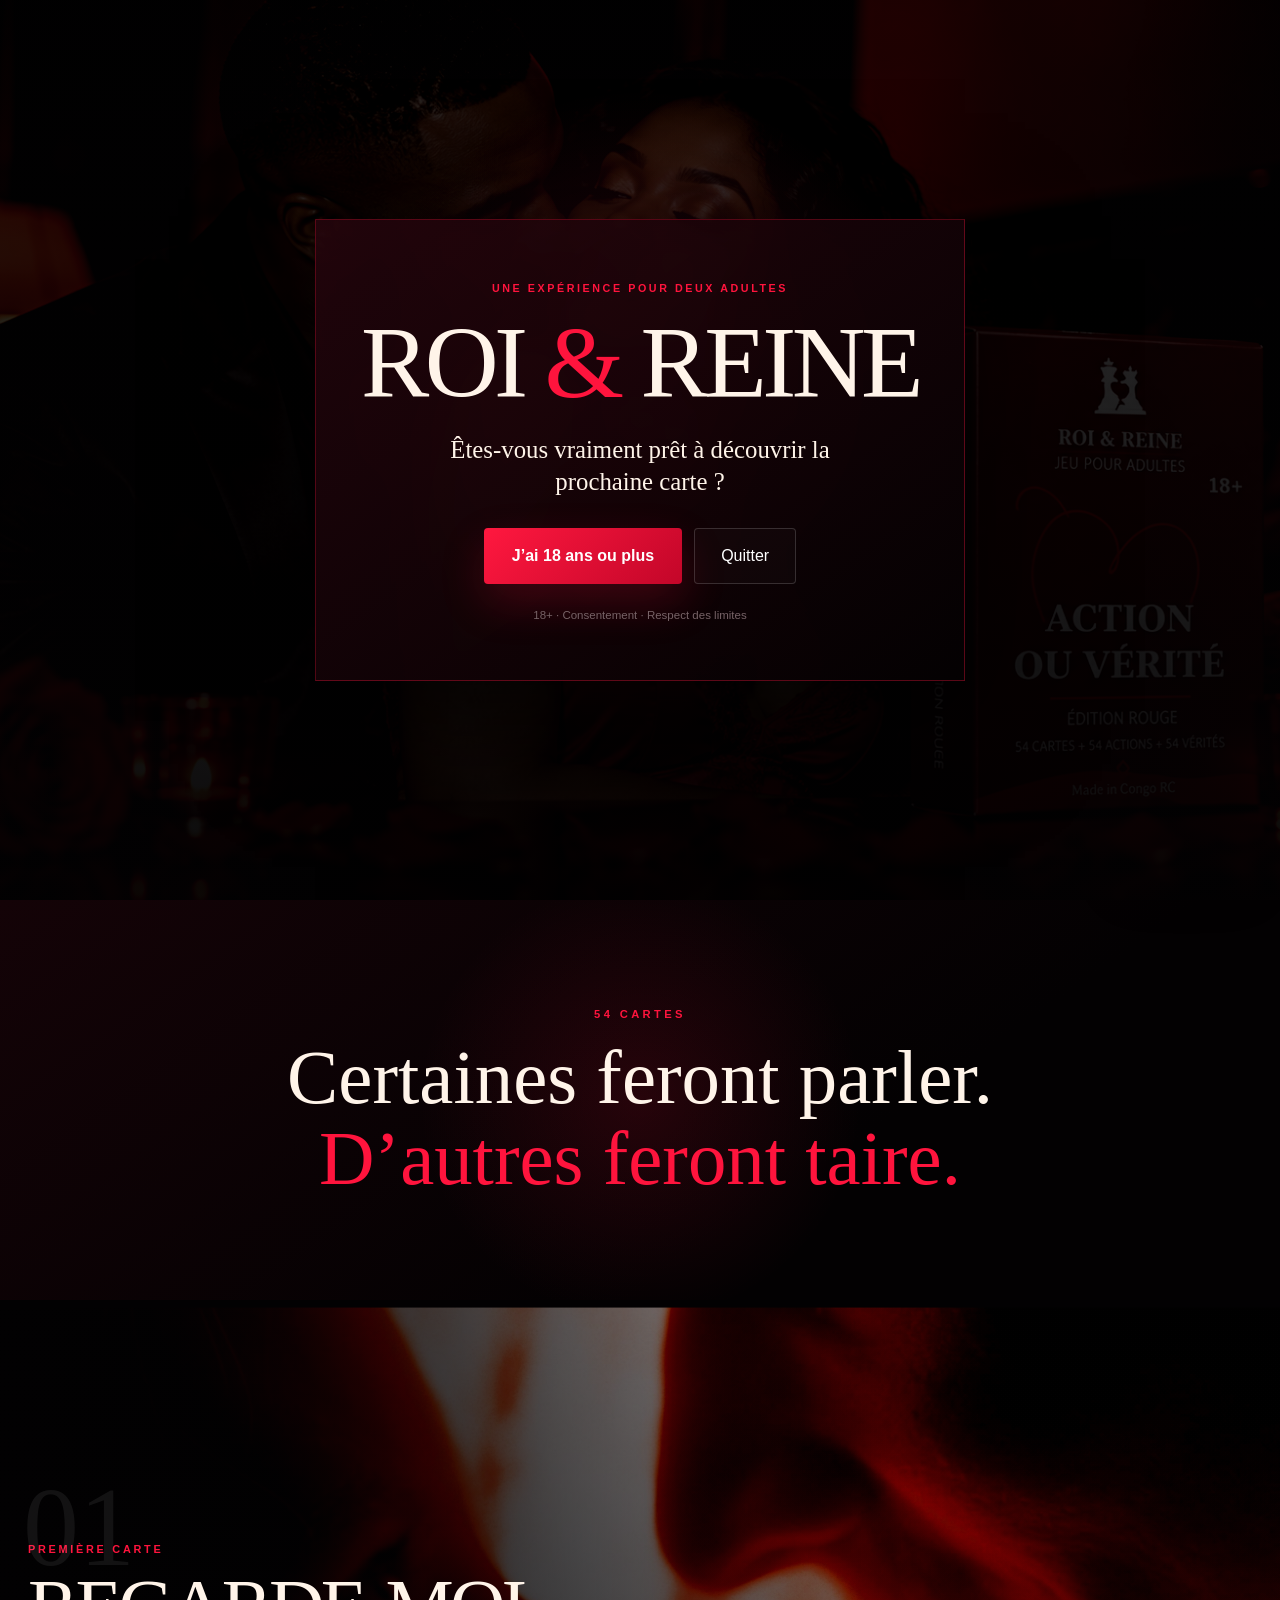
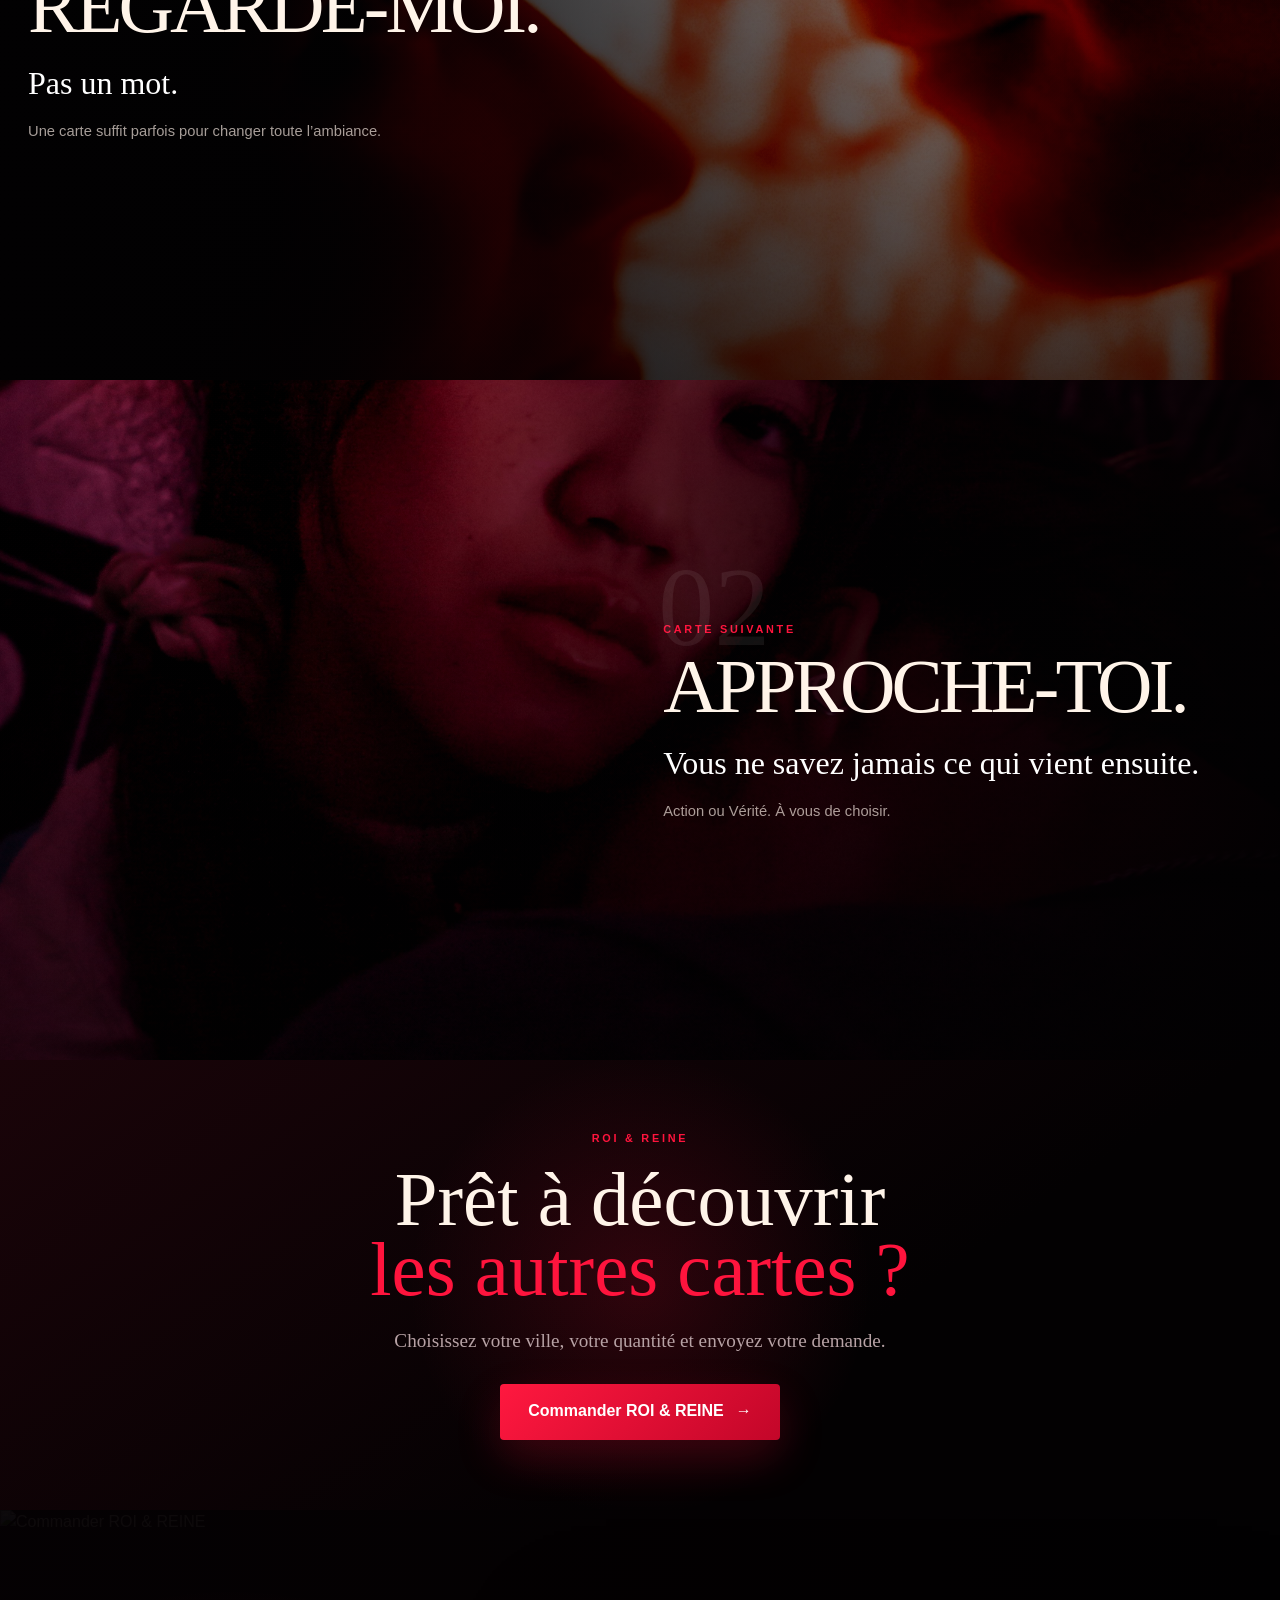
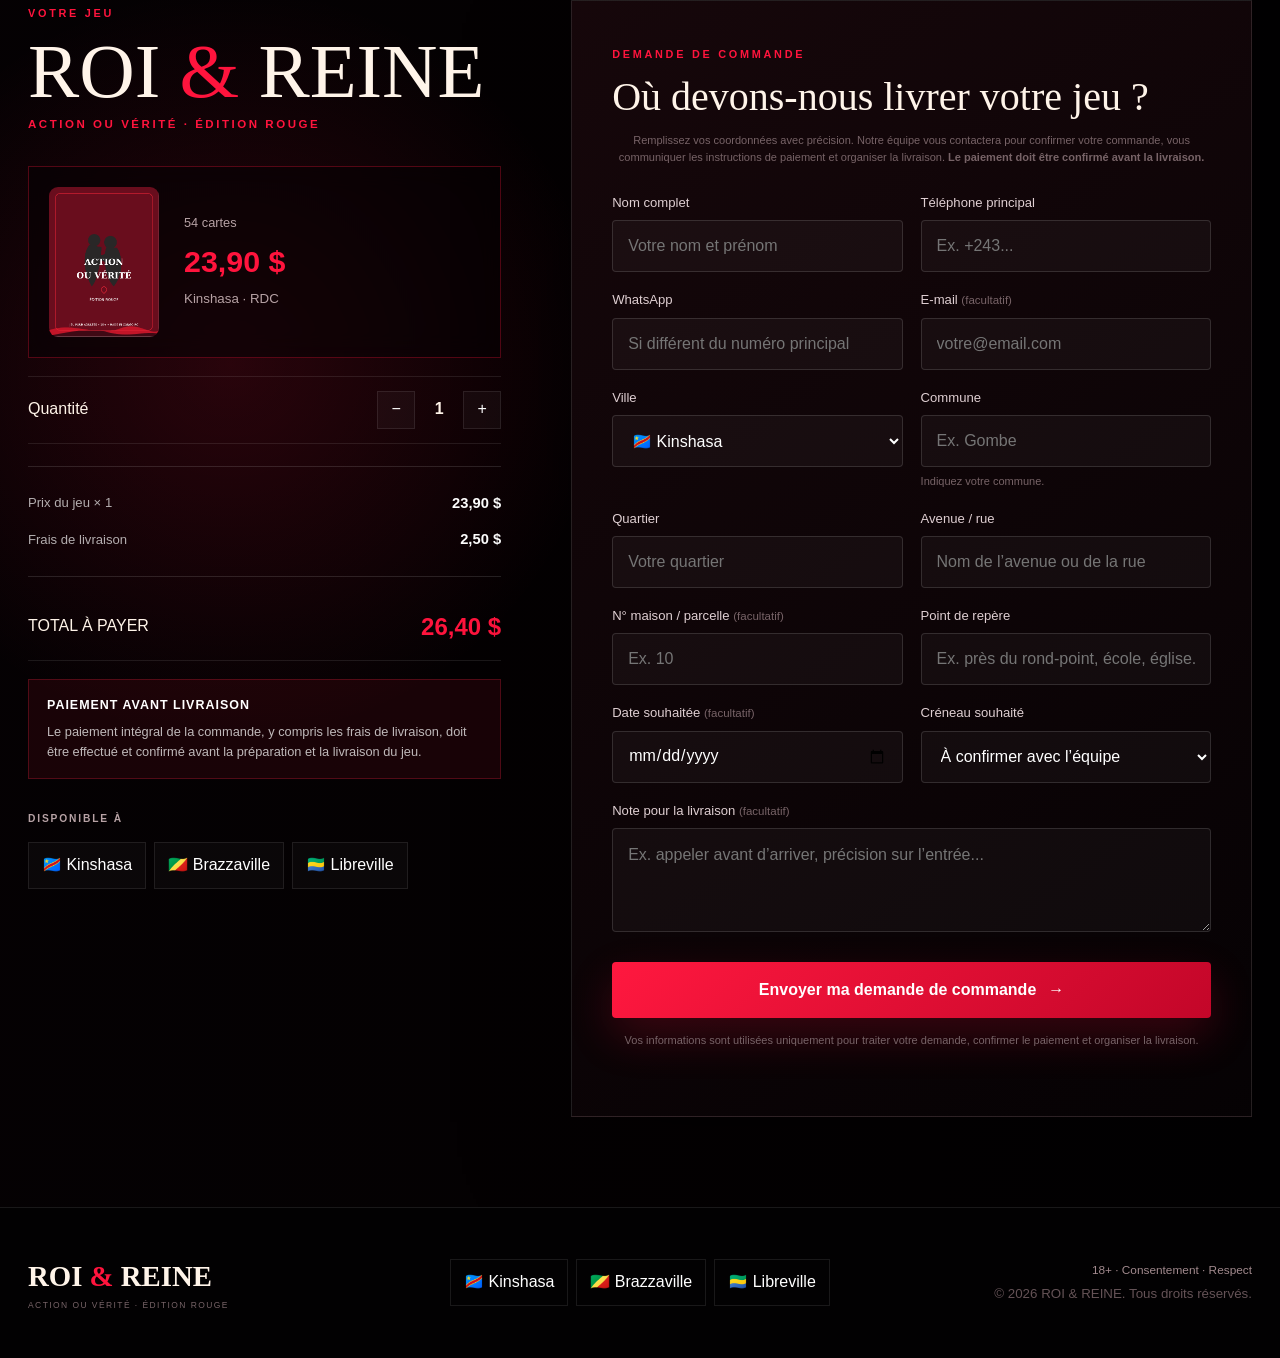
==== commit 9b8dcaa0: "mise à jour des paiements" ====
--- a/index.html
+++ b/index.html
@@ -29,6 +29,127 @@
         href="style.css"
     >
 
+
+    <style>
+
+        /* =========================================================
+           PRIX / LIVRAISON / PAIEMENT
+        ========================================================= */
+
+        .market-choice .market-fee {
+            display: block;
+            margin-top: 6px;
+            font-size: 0.72rem;
+            font-weight: 500;
+            opacity: 0.72;
+        }
+
+
+        .order-price-breakdown {
+            margin-top: 22px;
+            padding: 18px 0;
+
+            border-top:
+                1px solid
+                rgba(255, 255, 255, 0.12);
+
+            border-bottom:
+                1px solid
+                rgba(255, 255, 255, 0.12);
+        }
+
+
+        .price-detail-row {
+            display: flex;
+            align-items: center;
+            justify-content: space-between;
+
+            gap: 18px;
+
+            padding: 7px 0;
+        }
+
+
+        .price-detail-row span {
+            color:
+                rgba(255, 255, 255, 0.68);
+
+            font-size: 0.82rem;
+        }
+
+
+        .price-detail-row strong {
+            color: #ffffff;
+
+            font-size: 0.92rem;
+            font-weight: 700;
+
+            text-align: right;
+        }
+
+
+        .total-row.total-row-final {
+            margin-top: 16px;
+        }
+
+
+        .payment-before-delivery {
+            margin-top: 18px;
+
+            padding: 16px 18px;
+
+            border:
+                1px solid
+                rgba(190, 28, 50, 0.34);
+
+            background:
+                rgba(123, 12, 29, 0.18);
+        }
+
+
+        .payment-before-delivery strong {
+            display: block;
+
+            margin-bottom: 6px;
+
+            color: #ffffff;
+
+            font-size: 0.78rem;
+            font-weight: 800;
+
+            letter-spacing: 0.08em;
+
+            text-transform: uppercase;
+        }
+
+
+        .payment-before-delivery p {
+            margin: 0;
+
+            color:
+                rgba(255, 255, 255, 0.72);
+
+            font-size: 0.8rem;
+
+            line-height: 1.6;
+        }
+
+
+        @media (max-width: 680px) {
+
+            .price-detail-row {
+                align-items: flex-start;
+            }
+
+            .price-detail-row span,
+            .price-detail-row strong {
+                font-size: 0.78rem;
+            }
+
+        }
+
+    </style>
+
 </head>
 
 
@@ -53,6 +174,7 @@
 
         </div>
 
+
         <div class="age-screen-darkness"></div>
 
 
@@ -64,15 +186,23 @@
 
 
             <h1>
+
                 ROI
-                <span>&</span>
+
+                <span>
+                    &
+                </span>
+
                 REINE
+
             </h1>
 
 
             <p class="age-question">
+
                 Êtes-vous vraiment prêt
                 à découvrir la prochaine carte ?
+
             </p>
 
 
@@ -319,7 +449,7 @@
 
             <p>
                 Sélectionnez votre ville pour afficher
-                le prix correspondant.
+                le prix et les frais de livraison correspondants.
             </p>
 
 
@@ -338,23 +468,33 @@
                         🇨🇩
                     </span>
 
+
                     <span class="market-country">
                         RDC
                     </span>
 
+
                     <strong>
                         Kinshasa
                     </strong>
 
+
                     <b>
                         23,90 $
                     </b>
 
+
+                    <span class="market-fee">
+                        + 2,50 $ de livraison
+                    </span>
+
+
                     <small>
-                        Commander à Kinshasa
+                        Total : 26,40 $
                     </small>
 
                 </button>
+
 
 
                 <!-- BRAZZAVILLE -->
@@ -369,23 +509,33 @@
                         🇨🇬
                     </span>
 
+
                     <span class="market-country">
                         CONGO
                     </span>
 
+
                     <strong>
                         Brazzaville
                     </strong>
 
+
                     <b>
                         13 500 F CFA
                     </b>
 
+
+                    <span class="market-fee">
+                        + 1 500 F CFA de livraison
+                    </span>
+
+
                     <small>
-                        Commander à Brazzaville
+                        Total : 15 000 F CFA
                     </small>
 
                 </button>
+
 
 
                 <!-- LIBREVILLE -->
@@ -400,20 +550,29 @@
                         🇬🇦
                     </span>
 
+
                     <span class="market-country">
                         GABON
                     </span>
 
+
                     <strong>
                         Libreville
                     </strong>
 
+
                     <b id="librevilleModalPrice">
-                        Prix à confirmer
+                        15 500 F CFA
                     </b>
 
+
+                    <span class="market-fee">
+                        + 1 500 F CFA de livraison
+                    </span>
+
+
                     <small>
-                        Commander à Libreville
+                        Total : 17 000 F CFA
                     </small>
 
                 </button>
@@ -451,6 +610,7 @@
 
 
             <div class="hero-darkness"></div>
+
             <div class="hero-red-light"></div>
 
 
@@ -531,7 +691,6 @@
 
                 </div>
 
-
             </div>
 
 
@@ -543,6 +702,7 @@
                     alt="Carte ROI & REINE"
                 >
 
+
                 <img
                     src="images/cards/verso-carte.png"
                     class="floating-card floating-card-two"
@@ -576,6 +736,7 @@
 
         <section class="statement-section">
 
+
             <span>
                 54 CARTES
             </span>
@@ -591,13 +752,13 @@
 
             </h2>
 
+
         </section>
 
 
 
         <!-- =====================================================
              EXPÉRIENCE
-             SEULEMENT 2 IMAGES
         ====================================================== -->
 
         <section
@@ -626,6 +787,7 @@
 
                 <div class="experience-copy">
 
+
                     <span class="experience-count">
                         01
                     </span>
@@ -651,6 +813,7 @@
                         pour changer toute l’ambiance.
                     </small>
 
+
                 </div>
 
 
@@ -678,6 +841,7 @@
 
                 <div class="experience-copy">
 
+
                     <span class="experience-count">
                         02
                     </span>
@@ -703,6 +867,7 @@
                         Action ou Vérité.
                         À vous de choisir.
                     </small>
+
 
                 </div>
 
@@ -780,7 +945,9 @@
 
 
 
-            <!-- PRODUIT -->
+            <!-- =================================================
+                 PRODUIT
+            ================================================== -->
 
             <div class="order-product">
 
@@ -843,6 +1010,8 @@
 
 
 
+                <!-- QUANTITÉ -->
+
                 <div class="quantity-control">
 
 
@@ -852,6 +1021,7 @@
 
 
                     <div>
+
 
                         <button
                             type="button"
@@ -875,6 +1045,7 @@
                             +
                         </button>
 
+
                     </div>
 
 
@@ -882,22 +1053,89 @@
 
 
 
-                <div class="total-row">
+                <!-- DÉTAIL DU PRIX -->
+
+                <div class="order-price-breakdown">
+
+
+                    <div class="price-detail-row">
+
+
+                        <span id="productSubtotalLabel">
+                            Prix du jeu × 1
+                        </span>
+
+
+                        <strong id="productSubtotal">
+                            23,90 $
+                        </strong>
+
+
+                    </div>
+
+
+                    <div class="price-detail-row">
+
+
+                        <span>
+                            Frais de livraison
+                        </span>
+
+
+                        <strong id="deliveryFee">
+                            2,50 $
+                        </strong>
+
+
+                    </div>
+
+
+                </div>
+
+
+
+                <!-- TOTAL -->
+
+                <div class="total-row total-row-final">
 
 
                     <span>
-                        TOTAL
+                        TOTAL À PAYER
                     </span>
 
 
                     <strong id="orderTotal">
-                        23,90 $
+                        26,40 $
                     </strong>
 
 
                 </div>
 
 
+
+                <!-- PAIEMENT -->
+
+                <div class="payment-before-delivery">
+
+
+                    <strong>
+                        Paiement avant livraison
+                    </strong>
+
+
+                    <p>
+                        Le paiement intégral de la commande,
+                        y compris les frais de livraison,
+                        doit être effectué et confirmé avant
+                        la préparation et la livraison du jeu.
+                    </p>
+
+
+                </div>
+
+
+
+                <!-- VILLES -->
 
                 <div class="available-markets">
 
@@ -908,6 +1146,7 @@
 
 
                     <div>
+
 
                         <button
                             type="button"
@@ -932,6 +1171,7 @@
                             🇬🇦 Libreville
                         </button>
 
+
                     </div>
 
 
@@ -963,9 +1203,18 @@
 
 
                 <p class="order-privacy">
+
                     Remplissez vos coordonnées avec précision.
-                    Notre équipe vous contactera pour confirmer la commande
-                    et organiser la livraison.
+
+                    Notre équipe vous contactera pour confirmer
+                    votre commande, vous communiquer les
+                    instructions de paiement et organiser
+                    la livraison.
+
+                    <strong>
+                        Le paiement doit être confirmé avant la livraison.
+                    </strong>
+
                 </p>
 
 
@@ -976,10 +1225,12 @@
 
 
                     <div class="form-group">
+
 
                         <label for="fullName">
                             Nom complet
                         </label>
+
 
                         <input
                             type="text"
@@ -989,14 +1240,18 @@
                             required
                         >
 
+
                     </div>
 
 
+
                     <div class="form-group">
+
 
                         <label for="phone">
                             Téléphone principal
                         </label>
+
 
                         <input
                             type="tel"
@@ -1006,6 +1261,7 @@
                             required
                         >
 
+
                     </div>
 
 
@@ -1017,10 +1273,12 @@
 
 
                     <div class="form-group">
+
 
                         <label for="whatsappPhone">
                             WhatsApp
                         </label>
+
 
                         <input
                             type="tel"
@@ -1029,10 +1287,13 @@
                             placeholder="Si différent du numéro principal"
                         >
 
+
                     </div>
 
 
+
                     <div class="form-group">
+
 
                         <label for="email">
 
@@ -1043,6 +1304,7 @@
                             </small>
 
                         </label>
+
 
                         <input
                             type="email"
@@ -1051,6 +1313,7 @@
                             placeholder="votre@email.com"
                         >
 
+
                     </div>
 
 
@@ -1064,34 +1327,43 @@
 
 
                     <div class="form-group">
+
 
                         <label for="city">
                             Ville
                         </label>
+
 
                         <select
                             id="city"
                             required
                         >
 
+
                             <option value="Kinshasa">
                                 🇨🇩 Kinshasa
                             </option>
 
+
                             <option value="Brazzaville">
                                 🇨🇬 Brazzaville
                             </option>
 
+
                             <option value="Libreville">
                                 🇬🇦 Libreville
                             </option>
 
+
                         </select>
 
+
                     </div>
 
 
+
                     <div class="form-group">
+
 
                         <label
                             for="locality"
@@ -1100,6 +1372,7 @@
                             Commune
                         </label>
 
+
                         <input
                             type="text"
                             id="locality"
@@ -1107,6 +1380,7 @@
                             required
                         >
 
+
                         <small
                             class="order-privacy"
                             id="localityHelp"
@@ -1114,6 +1388,7 @@
                             Indiquez votre commune.
                         </small>
 
+
                     </div>
 
 
@@ -1125,10 +1400,12 @@
 
 
                     <div class="form-group">
+
 
                         <label for="neighborhood">
                             Quartier
                         </label>
+
 
                         <input
                             type="text"
@@ -1137,14 +1414,18 @@
                             required
                         >
 
+
                     </div>
 
 
+
                     <div class="form-group">
+
 
                         <label for="street">
                             Avenue / rue
                         </label>
+
 
                         <input
                             type="text"
@@ -1153,6 +1434,7 @@
                             required
                         >
 
+
                     </div>
 
 
@@ -1164,6 +1446,7 @@
 
 
                     <div class="form-group">
+
 
                         <label for="houseNumber">
 
@@ -1174,6 +1457,7 @@
                             </small>
 
                         </label>
+
 
                         <input
                             type="text"
@@ -1181,14 +1465,18 @@
                             placeholder="Ex. 10"
                         >
 
+
                     </div>
 
 
+
                     <div class="form-group">
+
 
                         <label for="landmark">
                             Point de repère
                         </label>
+
 
                         <input
                             type="text"
@@ -1197,6 +1485,7 @@
                             required
                         >
 
+
                     </div>
 
 
@@ -1210,6 +1499,7 @@
 
 
                     <div class="form-group">
+
 
                         <label for="preferredDeliveryDate">
 
@@ -1220,25 +1510,31 @@
                             </small>
 
                         </label>
+
 
                         <input
                             type="date"
                             id="preferredDeliveryDate"
                         >
 
+
                     </div>
 
 
+
                     <div class="form-group">
+
 
                         <label for="deliveryTimeSlot">
                             Créneau souhaité
                         </label>
+
 
                         <select
                             id="deliveryTimeSlot"
                             required
                         >
+
 
                             <option
                                 value="a_confirmer"
@@ -1247,20 +1543,25 @@
                                 À confirmer avec l’équipe
                             </option>
 
+
                             <option value="matin">
                                 Matin
                             </option>
 
+
                             <option value="apres_midi">
                                 Après-midi
                             </option>
 
+
                             <option value="soir">
                                 Soir
                             </option>
 
+
                         </select>
 
+
                     </div>
 
 
@@ -1271,6 +1572,7 @@
                 <!-- NOTE -->
 
                 <div class="form-group">
+
 
                     <label for="note">
 
@@ -1281,12 +1583,14 @@
                         </small>
 
                     </label>
+
 
                     <textarea
                         id="note"
                         rows="3"
                         placeholder="Ex. appeler avant d’arriver, précision sur l’entrée..."
                     ></textarea>
+
 
                 </div>
 
@@ -1301,9 +1605,14 @@
                 </button>
 
 
+
                 <small class="order-privacy">
+
                     Vos informations sont utilisées uniquement
-                    pour traiter votre demande et organiser la livraison.
+                    pour traiter votre demande,
+                    confirmer le paiement
+                    et organiser la livraison.
+
                 </small>
 
 
@@ -1326,6 +1635,7 @@
 
         <div class="footer-brand">
 
+
             <strong>
 
                 ROI
@@ -1342,6 +1652,7 @@
             <small>
                 ACTION OU VÉRITÉ · ÉDITION ROUGE
             </small>
+
 
         </div>
 
@@ -1380,6 +1691,7 @@
 
         <div class="footer-info">
 
+
             <span>
                 18+ · Consentement · Respect
             </span>
@@ -1389,6 +1701,7 @@
                 © 2026 ROI & REINE.
                 Tous droits réservés.
             </small>
+
 
         </div>
 
@@ -1409,21 +1722,728 @@
         aria-label="Contacter ROI & REINE sur WhatsApp"
     >
 
+
         <span class="whatsapp-float-icon">
             ☏
         </span>
 
+
         <span class="whatsapp-float-text">
             WhatsApp
         </span>
 
+
     </a>
 
 
 
+    <!-- =========================================================
+         SCRIPT PRINCIPAL EXISTANT
+    ========================================================== -->
+
     <script src="script.js"></script>
 
 
+
+    <!-- =========================================================
+         PRIX + LIVRAISON
+    ========================================================== -->
+
+    <script>
+
+        (() => {
+
+
+            const pricing = {
+
+
+                kinshasa: {
+
+                    city:
+                        "Kinshasa",
+
+                    marketName:
+                        "Kinshasa · RDC",
+
+                    unitPrice:
+                        23.90,
+
+                    deliveryFee:
+                        2.50,
+
+                    currency:
+                        "USD"
+
+                },
+
+
+                brazzaville: {
+
+                    city:
+                        "Brazzaville",
+
+                    marketName:
+                        "Brazzaville · Congo",
+
+                    unitPrice:
+                        13500,
+
+                    deliveryFee:
+                        1500,
+
+                    currency:
+                        "XAF"
+
+                },
+
+
+                libreville: {
+
+                    city:
+                        "Libreville",
+
+                    marketName:
+                        "Libreville · Gabon",
+
+                    unitPrice:
+                        15500,
+
+                    deliveryFee:
+                        1500,
+
+                    currency:
+                        "XAF"
+
+                }
+
+
+            };
+
+
+
+            let currentPricingMarket =
+                "kinshasa";
+
+
+
+            const marketButton =
+                document.getElementById(
+                    "marketButton"
+                );
+
+
+            const mobileMarketButton =
+                document.getElementById(
+                    "mobileMarketButton"
+                );
+
+
+            const citySelect =
+                document.getElementById(
+                    "city"
+                );
+
+
+            const quantityValue =
+                document.getElementById(
+                    "quantityValue"
+                );
+
+
+            const productPrice =
+                document.getElementById(
+                    "productPrice"
+                );
+
+
+            const selectedMarketName =
+                document.getElementById(
+                    "selectedMarketName"
+                );
+
+
+            const productSubtotal =
+                document.getElementById(
+                    "productSubtotal"
+                );
+
+
+            const productSubtotalLabel =
+                document.getElementById(
+                    "productSubtotalLabel"
+                );
+
+
+            const deliveryFeeElement =
+                document.getElementById(
+                    "deliveryFee"
+                );
+
+
+            const orderTotal =
+                document.getElementById(
+                    "orderTotal"
+                );
+
+
+            const librevilleModalPrice =
+                document.getElementById(
+                    "librevilleModalPrice"
+                );
+
+
+
+            function normalizeMarket(value) {
+
+                return String(
+                    value || ""
+                )
+                    .trim()
+                    .toLowerCase();
+
+            }
+
+
+
+            function marketFromCity(value) {
+
+                const normalized =
+                    normalizeMarket(
+                        value
+                    );
+
+
+                if (
+                    normalized.includes(
+                        "brazzaville"
+                    )
+                ) {
+
+                    return "brazzaville";
+
+                }
+
+
+                if (
+                    normalized.includes(
+                        "libreville"
+                    )
+                ) {
+
+                    return "libreville";
+
+                }
+
+
+                return "kinshasa";
+
+            }
+
+
+
+            function getQuantity() {
+
+                const quantity =
+                    Number.parseInt(
+                        quantityValue?.textContent
+                        || "1",
+                        10
+                    );
+
+
+                if (
+                    Number.isFinite(
+                        quantity
+                    )
+                    &&
+                    quantity > 0
+                ) {
+
+                    return quantity;
+
+                }
+
+
+                return 1;
+
+            }
+
+
+
+            function formatMoney(
+                amount,
+                currency
+            ) {
+
+
+                if (
+                    currency === "USD"
+                ) {
+
+                    return new Intl.NumberFormat(
+                        "fr-FR",
+                        {
+                            minimumFractionDigits:
+                                2,
+
+                            maximumFractionDigits:
+                                2
+                        }
+                    ).format(
+                        amount
+                    ) + " $";
+
+                }
+
+
+                return new Intl.NumberFormat(
+                    "fr-FR",
+                    {
+                        maximumFractionDigits:
+                            0
+                    }
+                ).format(
+                    amount
+                ) + " F CFA";
+
+            }
+
+
+
+            function marketFlag(
+                market
+            ) {
+
+
+                if (
+                    market ===
+                    "brazzaville"
+                ) {
+
+                    return "🇨🇬";
+
+                }
+
+
+                if (
+                    market ===
+                    "libreville"
+                ) {
+
+                    return "🇬🇦";
+
+                }
+
+
+                return "🇨🇩";
+
+            }
+
+
+
+            function renderPricing(
+                marketKey
+            ) {
+
+
+                const key =
+                    pricing[marketKey]
+                        ? marketKey
+                        : "kinshasa";
+
+
+                const market =
+                    pricing[key];
+
+
+                currentPricingMarket =
+                    key;
+
+
+                const quantity =
+                    getQuantity();
+
+
+                const subtotal =
+                    market.unitPrice
+                    *
+                    quantity;
+
+
+                const total =
+                    subtotal
+                    +
+                    market.deliveryFee;
+
+
+
+                if (
+                    productPrice
+                ) {
+
+                    productPrice.textContent =
+                        formatMoney(
+                            market.unitPrice,
+                            market.currency
+                        );
+
+                }
+
+
+
+                if (
+                    selectedMarketName
+                ) {
+
+                    selectedMarketName.textContent =
+                        market.marketName;
+
+                }
+
+
+
+                if (
+                    productSubtotalLabel
+                ) {
+
+                    productSubtotalLabel.textContent =
+                        `Prix du jeu × ${quantity}`;
+
+                }
+
+
+
+                if (
+                    productSubtotal
+                ) {
+
+                    productSubtotal.textContent =
+                        formatMoney(
+                            subtotal,
+                            market.currency
+                        );
+
+                }
+
+
+
+                if (
+                    deliveryFeeElement
+                ) {
+
+                    deliveryFeeElement.textContent =
+                        formatMoney(
+                            market.deliveryFee,
+                            market.currency
+                        );
+
+                }
+
+
+
+                if (
+                    orderTotal
+                ) {
+
+                    orderTotal.textContent =
+                        formatMoney(
+                            total,
+                            market.currency
+                        );
+
+                }
+
+
+
+                if (
+                    citySelect
+                    &&
+                    citySelect.value !==
+                    market.city
+                ) {
+
+                    citySelect.value =
+                        market.city;
+
+                }
+
+
+
+                const headerLabel =
+                    `${marketFlag(key)} ${market.city}`;
+
+
+
+                if (
+                    marketButton
+                ) {
+
+                    marketButton.textContent =
+                        headerLabel;
+
+                }
+
+
+
+                if (
+                    mobileMarketButton
+                ) {
+
+                    mobileMarketButton.textContent =
+                        headerLabel;
+
+                }
+
+
+
+                document.documentElement.dataset.roiMarket =
+                    key;
+
+            }
+
+
+
+            if (
+                librevilleModalPrice
+            ) {
+
+                librevilleModalPrice.textContent =
+                    "15 500 F CFA";
+
+            }
+
+
+
+            document
+                .querySelectorAll(
+                    "[data-market]"
+                )
+                .forEach(
+                    button => {
+
+
+                        button.addEventListener(
+                            "click",
+                            () => {
+
+
+                                const market =
+                                    normalizeMarket(
+                                        button.dataset.market
+                                    );
+
+
+                                setTimeout(
+                                    () => {
+
+                                        renderPricing(
+                                            market
+                                        );
+
+                                    },
+                                    0
+                                );
+
+
+                            }
+                        );
+
+
+                    }
+                );
+
+
+
+            document
+                .querySelectorAll(
+                    "[data-footer-market]"
+                )
+                .forEach(
+                    button => {
+
+
+                        button.addEventListener(
+                            "click",
+                            () => {
+
+
+                                const market =
+                                    normalizeMarket(
+                                        button.dataset.footerMarket
+                                    );
+
+
+                                setTimeout(
+                                    () => {
+
+                                        renderPricing(
+                                            market
+                                        );
+
+                                    },
+                                    0
+                                );
+
+
+                            }
+                        );
+
+
+                    }
+                );
+
+
+
+            if (
+                citySelect
+            ) {
+
+
+                citySelect.addEventListener(
+                    "change",
+                    () => {
+
+
+                        renderPricing(
+                            marketFromCity(
+                                citySelect.value
+                            )
+                        );
+
+
+                    }
+                );
+
+
+            }
+
+
+
+            const increaseButton =
+                document.getElementById(
+                    "increaseQuantity"
+                );
+
+
+            const decreaseButton =
+                document.getElementById(
+                    "decreaseQuantity"
+                );
+
+
+
+            if (
+                increaseButton
+            ) {
+
+
+                increaseButton.addEventListener(
+                    "click",
+                    () => {
+
+
+                        setTimeout(
+                            () => {
+
+                                renderPricing(
+                                    currentPricingMarket
+                                );
+
+                            },
+                            0
+                        );
+
+
+                    }
+                );
+
+
+            }
+
+
+
+            if (
+                decreaseButton
+            ) {
+
+
+                decreaseButton.addEventListener(
+                    "click",
+                    () => {
+
+
+                        setTimeout(
+                            () => {
+
+                                renderPricing(
+                                    currentPricingMarket
+                                );
+
+                            },
+                            0
+                        );
+
+
+                    }
+                );
+
+
+            }
+
+
+
+            if (
+                quantityValue
+            ) {
+
+
+                const quantityObserver =
+                    new MutationObserver(
+                        () => {
+
+
+                            renderPricing(
+                                currentPricingMarket
+                            );
+
+
+                        }
+                    );
+
+
+                quantityObserver.observe(
+                    quantityValue,
+                    {
+                        childList:
+                            true,
+
+                        characterData:
+                            true,
+
+                        subtree:
+                            true
+                    }
+                );
+
+
+            }
+
+
+
+            renderPricing(
+                marketFromCity(
+                    citySelect?.value
+                    ||
+                    "Kinshasa"
+                )
+            );
+
+
+        })();
+
+    </script>
+
+
 </body>
 
 </html>
